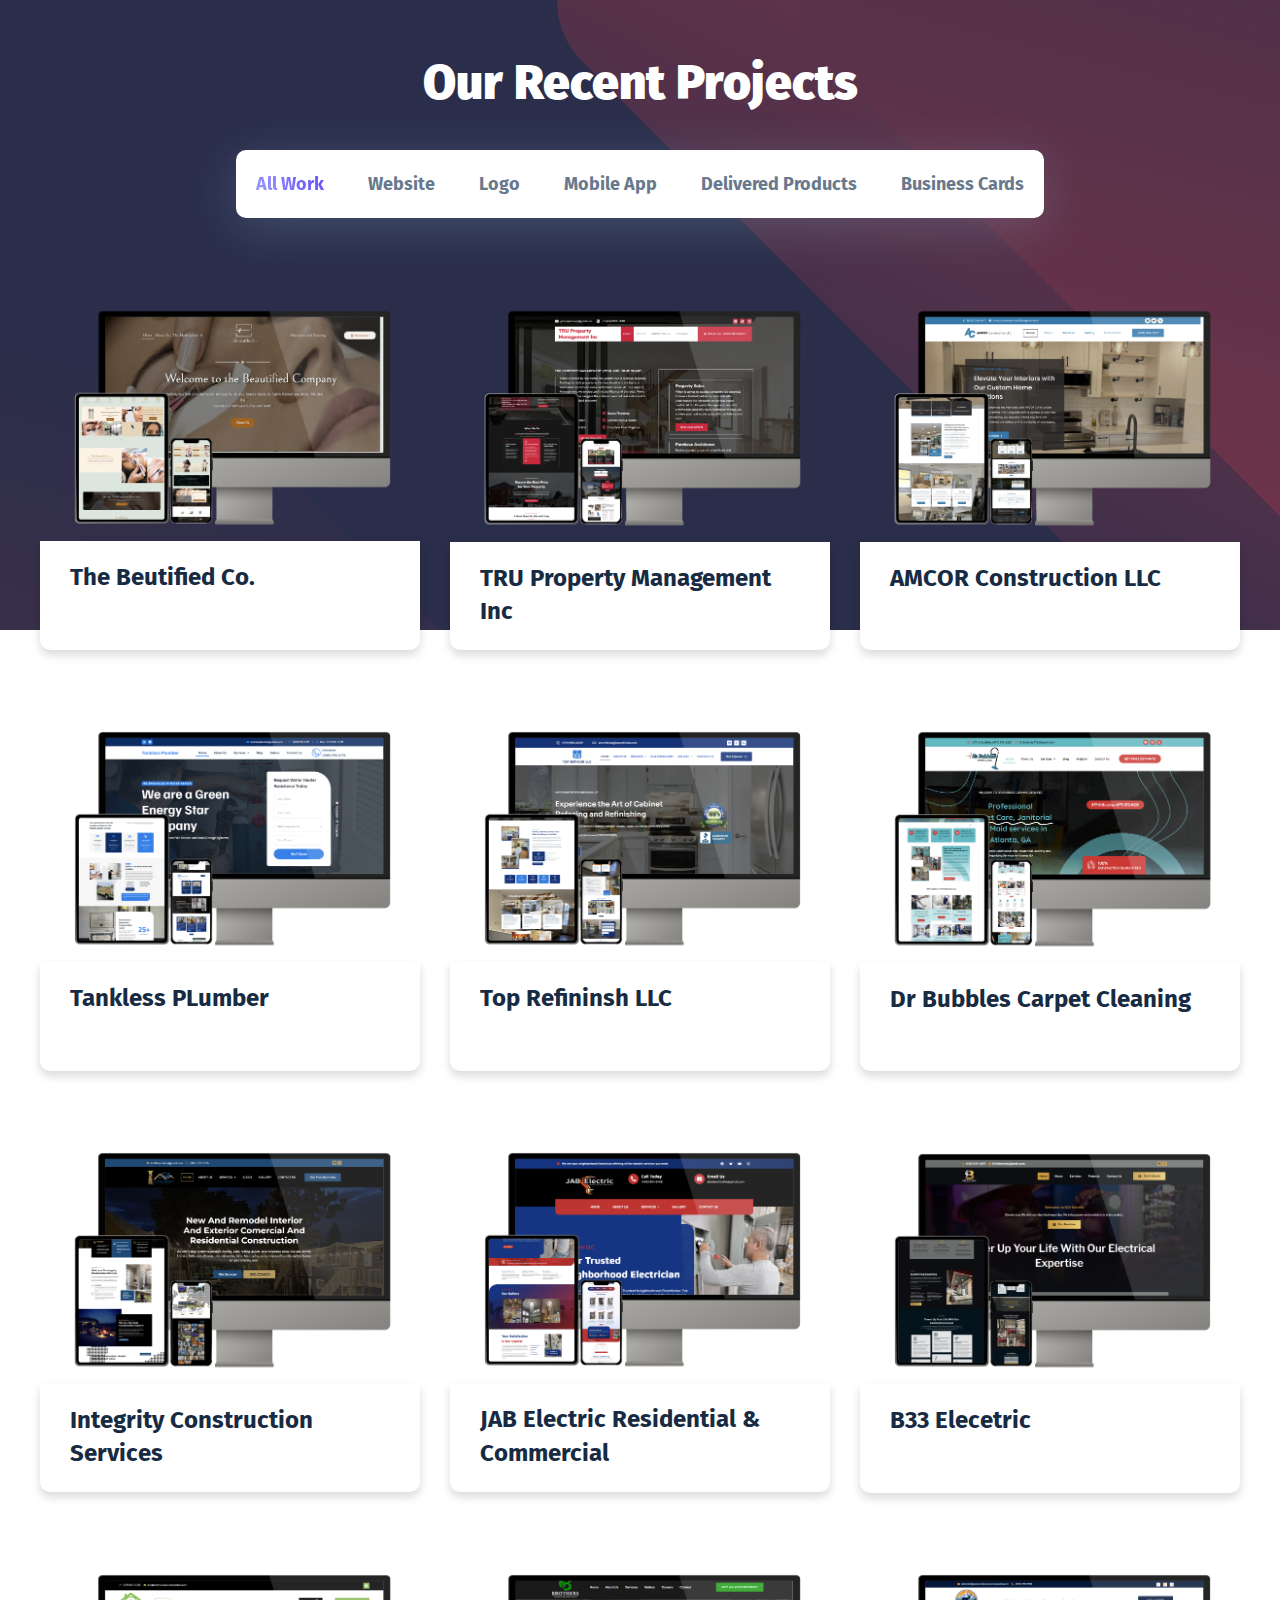
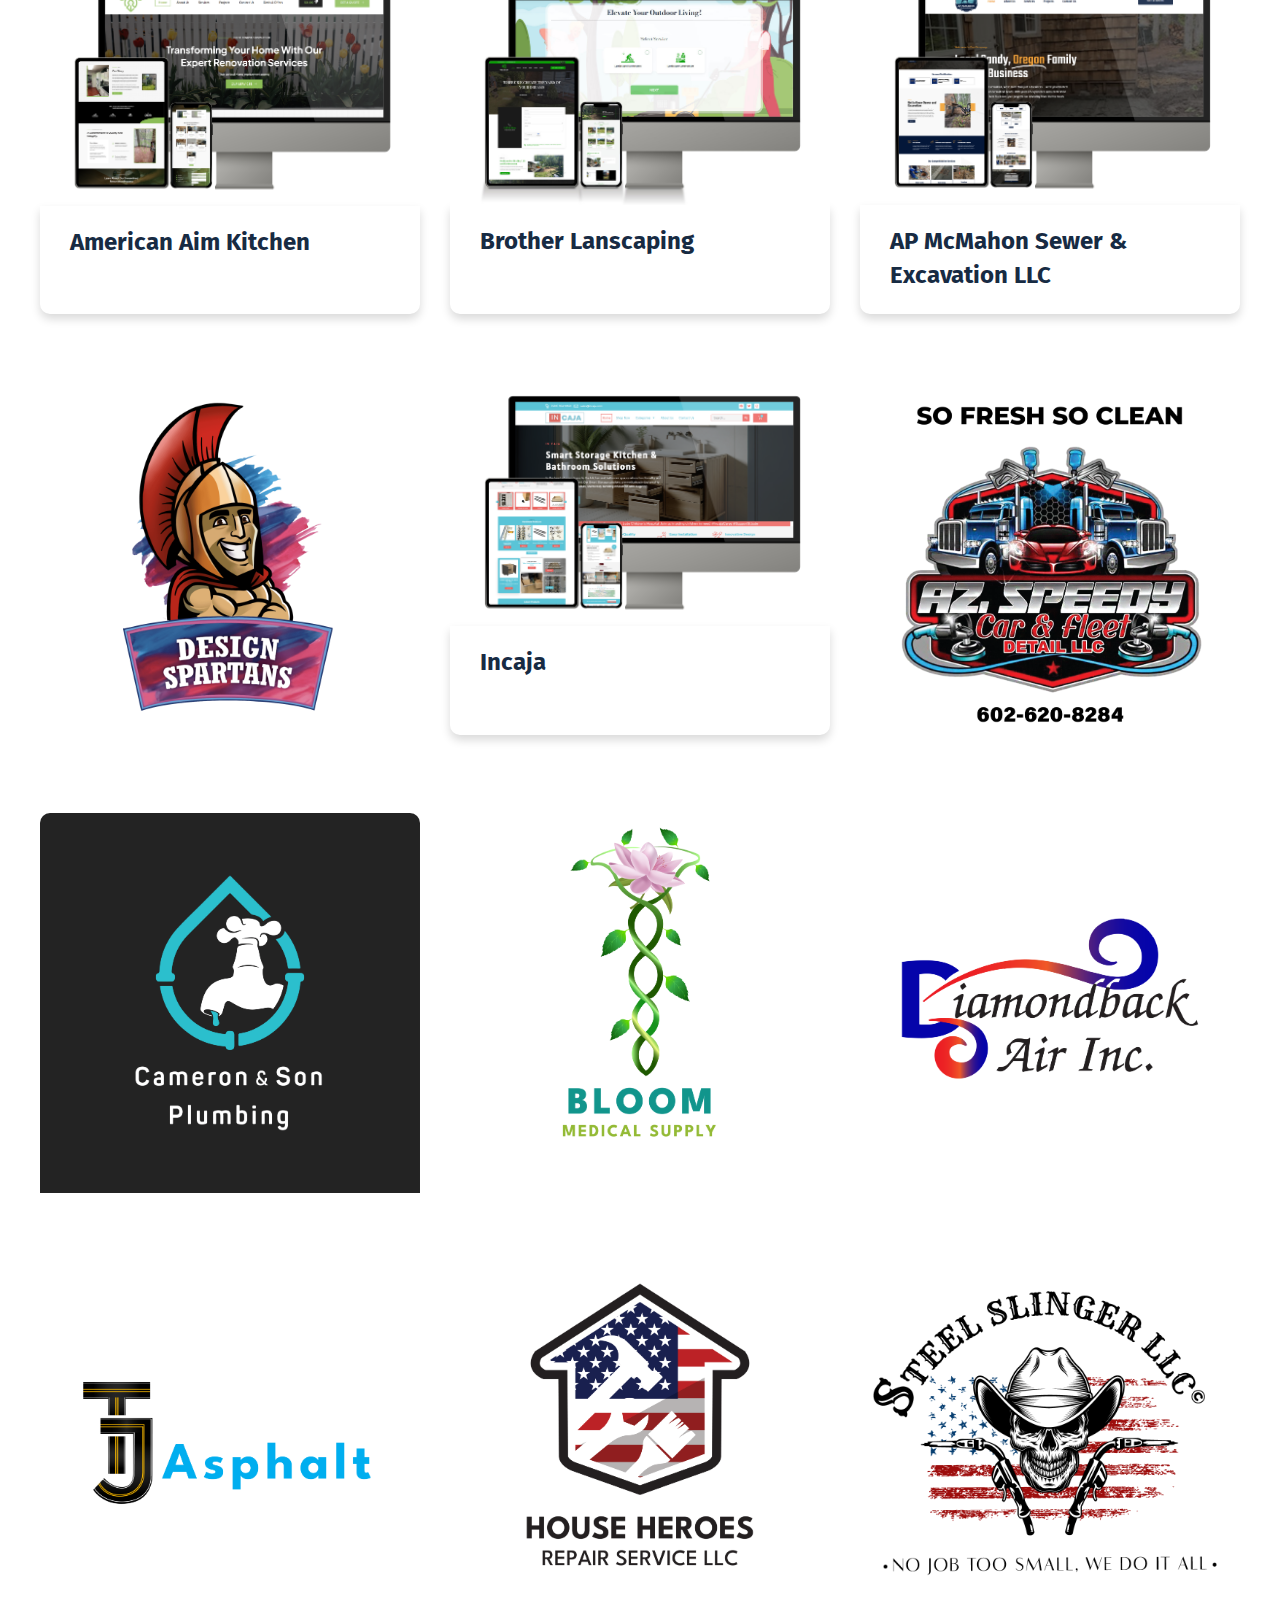
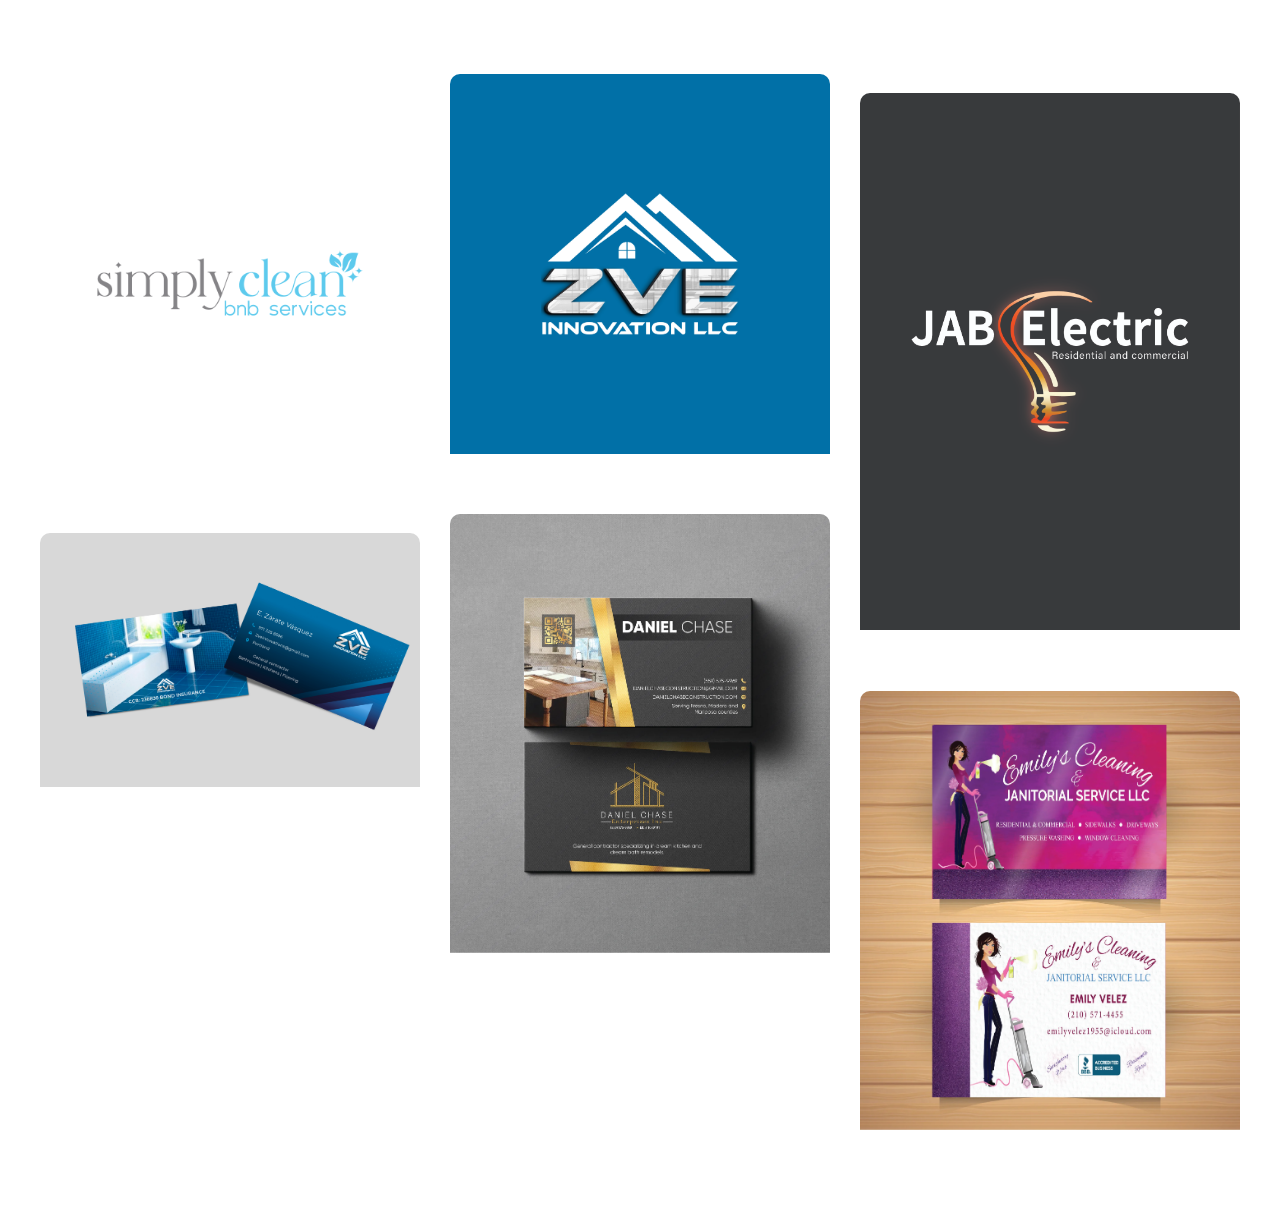
==== public/index.html @ 633547c1 "2nd commit" ====
<!DOCTYPE html>
<!--[if lt IE 7]>      <html class="no-js lt-ie9 lt-ie8 lt-ie7"> <![endif]-->
<!--[if IE 7]>         <html class="no-js lt-ie9 lt-ie8"> <![endif]-->
<!--[if IE 8]>         <html class="no-js lt-ie9"> <![endif]-->
<!--[if gt IE 8]><!-->
<html class="no-js" lang="zxx">
<!--<![endif]-->

<head>

    <!-- Basic metas
    ======================================== -->
    <meta charset="utf-8">
    <meta name="author" content="Axilweb">
    <meta name="description" content="">
    <meta name="keywords" content="">

    <!-- Mobile specific metas
    ======================================== -->
    <meta http-equiv="X-UA-Compatible" content="IE=edge">
    <meta name="viewport" content="width=device-width, initial-scale=1, shrink-to-fit=no">

    <!-- Page Title
    ======================================== -->
    <title>Us Logo &amp; Web</title>

    <!-- links for favicon
    ======================================== -->
    <!-- <link rel="apple-touch-icon" sizes="57x57" href="favicon/apple-icon-57x57.png">
    <link rel="apple-touch-icon" sizes="60x60" href="favicon/apple-icon-60x60.png">
    <link rel="apple-touch-icon" sizes="72x72" href="favicon/apple-icon-72x72.png">
    <link rel="apple-touch-icon" sizes="76x76" href="favicon/apple-icon-76x76.png">
    <link rel="apple-touch-icon" sizes="114x114" href="favicon/apple-icon-114x114.png">
    <link rel="apple-touch-icon" sizes="120x120" href="favicon/apple-icon-120x120.png">
    <link rel="apple-touch-icon" sizes="144x144" href="favicon/apple-icon-144x144.png">
    <link rel="apple-touch-icon" sizes="152x152" href="favicon/apple-icon-152x152.png">
    <link rel="apple-touch-icon" sizes="180x180" href="favicon/apple-icon-180x180.png">
    <link rel="icon" type="image/png" sizes="192x192" href="favicon/android-icon-192x192.png">
    <link rel="icon" type="image/png" sizes="32x32" href="favicon/favicon-32x32.png">
    <link rel="icon" type="image/png" sizes="96x96" href="favicon/favicon-96x96.png">
    <link rel="icon" type="image/png" sizes="16x16" href="favicon/favicon-16x16.png">
    <link rel="manifest" href="favicon/manifest.json"> -->
    <link rel="shortcut icon" href="./images/BusinessCards/a woman can-01.webp" type="image/x-icon">
    <meta name="msapplication-TileColor" content="#ffffff">
    <meta name="msapplication-TileImage" content="">
    <meta name="theme-color" content="#ffffff">
    <link rel="shortcut icon" href="./images/brandlogo.png" type="image/x-icon">


    <!-- Icon fonts
    ======================================== -->
    <link rel="stylesheet" type="text/css" href="css/miniline.css">

    <!-- css links
    ======================================== -->
    <!-- Bootstrap link -->
    <link rel="stylesheet" type="text/css" href="css/vendor/bootstrap.min.css">

    <!-- Slick slider -->
    <link rel="stylesheet" type="text/css" href="css/vendor/slick.css">
    <link rel="stylesheet" type="text/css" href="css/vendor/slick-theme.css">

    <!-- Magnific popup -->
    <link rel="stylesheet" type="text/css" href="css/vendor/magnific-popup.css">

    <!-- Custom styles -->
    <link rel="stylesheet" type="text/css" href="css/main.css">

    <!-- Responsive styling -->
    <link rel="stylesheet" type="text/css" href="css/responsive.css">

</head>

<body class="body-bg-style-2 inner-page">
    <div class="page-wrapper">
        <!-- <svg class="bg-shape inner-page-shape-banner-right reveal-from-right" xmlns="http://www.w3.org/2000/svg" xmlns:xlink="http://www.w3.org/1999/xlink" width="779px" height="759px">
            <defs>
                <linearGradient id="PSgrad_01" x1="70.711%" x2="0%" y1="70.711%" y2="0%">
                    <stop offset="0%" stop-color="rgb(237,247,255)" stop-opacity="1" />
                    <stop offset="100%" stop-color="rgb(237,247,255)" stop-opacity="0" />
                </linearGradient>
            </defs>
            <path fill-rule="evenodd" fill="url(#PSgrad_01)" d="M111.652,578.171 L218.141,672.919 C355.910,795.500 568.207,784.561 692.320,648.484 C816.434,512.409 805.362,302.726 667.592,180.144 L561.104,85.396 C423.334,-37.184 211.037,-26.245 86.924,109.832 C-37.189,245.908 -26.118,455.590 111.652,578.171 Z" />
        </svg>

 <svg class="bg-shape inner-page-shape-banner-left reveal-from-left" xmlns="http://www.w3.org/2000/svg" xmlns:xlink="http://www.w3.org/1999/xlink" width="779px" height="759px">
            <defs>
                <linearGradient id="PSgrad_02" x1="70.711%" x2="0%" y1="70.711%" y2="0%">
                    <stop offset="0%" stop-color="rgb(237,247,255)" stop-opacity="1" />
                    <stop offset="100%" stop-color="rgb(237,247,255)" stop-opacity="0" />
                </linearGradient>
            </defs>
            <path fill-rule="evenodd" fill="url(#PSgrad_02)" d="M111.652,578.171 L218.141,672.919 C355.910,795.500 568.207,784.561 692.320,648.484 C816.434,512.409 805.362,302.726 667.592,180.144 L561.104,85.396 C423.334,-37.184 211.037,-26.245 86.924,109.832 C-37.189,245.908 -26.118,455.590 111.652,578.171 Z" />
        </svg>  -->

     

        <!-- Header starts
    ======================================= -->
        <!-- <div class="inner-page-banner">
            <div class="container text-center">
                <h1>Portfolio</h1>
                <p>We use strategic approaches to provide our clients with high-end.
                    <br>services that ensure superior customer satisfaction.</p>
            </div> 
            End of .container 
        </div>
        End of .banner -->

        

        <!-- Full portfolio starts 
    ======================================= -->
        <section class="portfolio section-padding">
            <!-- <svg class="bg-shape shape-project reveal-from-left" xmlns="http://www.w3.org/2000/svg" xmlns:xlink="http://www.w3.org/1999/xlink" width="779px" height="759px">
                <defs>
                    <linearGradient id="PSgrad_04" x1="70.711%" x2="0%" y1="70.711%" y2="0%">
                        <stop offset="0%" stop-color="rgb(237,247,255)" stop-opacity="1" />
                        <stop offset="100%" stop-color="rgb(237,247,255)" stop-opacity="0" />
                    </linearGradient>

                </defs>
                <path fill-rule="evenodd" fill="url(#PSgrad_04)" d="M111.652,578.171 L218.141,672.919 C355.910,795.500 568.207,784.561 692.320,648.484 C816.434,512.409 805.362,302.726 667.592,180.144 L561.104,85.396 C423.334,-37.184 211.037,-26.245 86.924,109.832 C-37.189,245.908 -26.118,455.590 111.652,578.171 Z" />
            </svg> -->
            <div class="container">
                <h2 class="text-center text-white">Our Recent Projects</h2>

                <div class="project-showcase text-center">
                    <div class="filter-button-group">
                        <a href="javascript:void(0)" class="filter-button is-checked" data-filter="*">All Work</a>
                        <a href="javascript:void(0)" class="filter-button" data-filter=".a1">Website</a>
                        <a href="javascript:void(0)" class="filter-button" data-filter=".a2">Logo</a>
                        <a href="javascript:void(0)" class="filter-button" data-filter=".a3">Mobile App</a>
                        <a href="javascript:void(0)" class="filter-button" data-filter=".a4">Delivered Products</a>
                        <a href="javascript:void(0)" class="filter-button" data-filter=".a5">Business Cards</a>
                    </div>
                    <!-- filter-button-group ends -->

                    <div class="grid row equalHeightWrapper">

                        <!-- Items for portfolio currently using 12 items.
                        More Items can be added. -->
                        <div class="a1 grid-item col-md-6 col-lg-4 ">
                            <a href="#" class="featured-content-block content-block  " data-bs-toggle="modal" data-bs-target="#featured-project-modalfirst">
                                <div class="img-container ">
                                    <img src="images/featured-projects/featured/beautifiedcompanymockup3.png" alt="Project image" class="img-fluid">
                                </div>
                                <!-- End of .img-container -->
                                <h5 class="equalHeight shadow">
                                    The Beutified Co.
                                </h5>
                            </a>
                            <!-- End of .featured-content-block -->
                        </div>
                        <div class="a1  grid-item col-md-6 col-lg-4">
                            <a href="#" class="featured-content-block content-block " data-bs-toggle="modal" data-bs-target="#featured-project-modal1">
                                <div class="img-container">
                                    <img src="images/featured-projects/featured/trupropertymanagementmockup.png" alt="Project image" class="img-fluid">
                                </div>
                                <!-- End of .img-container -->
                                <h5 class="equalHeight shadow">
                                     TRU Property Management Inc
                                </h5>
                            </a>
                            <!-- End of .featured-content-block -->
                        </div>
                        <div class="a1 grid-item col-md-6 col-lg-4">
                            <a href="#" class="featured-content-block content-block " data-bs-toggle="modal" data-bs-target="#featured-project-modal2">
                                <div class="img-container">
                                    <img src="images/featured-projects/featured/amcormockup.png" alt="Project image" class="img-fluid">
                                </div>
                                <!-- End of .img-container -->
                                <h5 class="equalHeight shadow">
                                     AMCOR Construction LLC
                                </h5>
                            </a>
                            <!-- End of .featured-content-block -->
                        </div>
                        <!-- End of .grid-item -->
                        <div class="a1 grid-item col-md-6 col-lg-4">
                            <a href="#" class="featured-content-block content-block" data-bs-toggle="modal" data-bs-target="#featured-project-modal3">
                                <div class="img-container">
                                    <img src="images/featured-projects/featured/tanklessplumbermockup.png" alt="Project image" class="img-fluid">
                                </div>
                                <!-- End of .img-container -->
                                <h5 class="equalHeight shadow">
                                    <!-- <span class="content-block__sub-title">Web Design</span>  -->
                                    Tankless PLumber
                                </h5>
                            </a>
                            <!-- End of .featured-content-block -->
                        </div>
                        <div class="a1 grid-item col-md-6 col-lg-4">
                            <a href="#" class="featured-content-block content-block" data-bs-toggle="modal" data-bs-target="#featured-project-modal4">
                                <div class="img-container">
                                    <img src="images/featured-projects/featured/toprefinishllcmockup.png" alt="Project image" class="img-fluid">
                                </div>
                                <!-- End of .img-container -->
                                <h5 class="equalHeight shadow">
                                    <!-- <span class="content-block__sub-title">Web Design</span>  -->
                                    Top Refininsh LLC
                                </h5>
                            </a>
                            <!-- End of .featured-content-block -->
                        </div>
                        <div class="a1 grid-item col-md-6 col-lg-4">
                            <a href="#" class="featured-content-block content-block" data-bs-toggle="modal" data-bs-target="#featured-project-modal5">
                                <div class="img-container">
                                    <img src="images/featured-projects/featured/drbubblescarpetcleaningmockup.png" alt="Project image" class="img-fluid">
                                </div>
                                <!-- End of .img-container -->
                                <h5 class="equalHeight shadow">
                                    <!-- <span class="content-block__sub-title">Web Design</span>  -->
                                    Dr Bubbles Carpet Cleaning
                                </h5>
                            </a>
                            <!-- End of .featured-content-block -->
                        </div>
                        <div class="a1 grid-item col-md-6 col-lg-4">
                            <a href="#" class="featured-content-block content-block" data-bs-toggle="modal" data-bs-target="#featured-project-modal6">
                                <div class="img-container">
                                    <img src="images/featured-projects/featured/integritymockup.png" alt="Project image" class="img-fluid">
                                </div>
                                <!-- End of .img-container -->
                                <h5 class="equalHeight shadow">
                                    <!-- <span class="content-block__sub-title">Web Design</span>  -->
                                    Integrity Construction Services
                                </h5>
                            </a>
                            <!-- End of .featured-content-block -->
                        </div>
                        <div class="a1 grid-item col-md-6 col-lg-4">
                            <a href="#" class="featured-content-block content-block" data-bs-toggle="modal" data-bs-target="#featured-project-modal7">
                                <div class="img-container">
                                    <img src="images/featured-projects/featured/jabelectricmockup.png" alt="Project image" class="img-fluid">
                                </div>
                                <!-- End of .img-container -->
                                <h5 class="equalHeight shadow">
                                    <!-- <span class="content-block__sub-title">Web Design</span> -->
                                     JAB Electric Residential &amp; Commercial 
                                </h5>
                            </a>
                            <!-- End of .featured-content-block -->
                        </div>
                        <div class="a1 grid-item col-md-6 col-lg-4">
                            <a href="#" class="featured-content-block content-block" data-bs-toggle="modal" data-bs-target="#featured-project-modal8">
                                <div class="img-container">
                                    <img src="images/featured-projects/featured/b33electricmockup.png" alt="Project image" class="img-fluid">
                                </div>
                                <!-- End of .img-container -->
                                <h5 class="equalHeight shadow">
                                    <!-- <span class="content-block__sub-title">Web Design</span> -->
                                     B33 Elecetric 
                                </h5>
                            </a>
                            <!-- End of .featured-content-block -->
                        </div>
                        <div class="a1 grid-item col-md-6 col-lg-4">
                            <a href="#" class="featured-content-block content-block" data-bs-toggle="modal" data-bs-target="#featured-project-modal9">
                                <div class="img-container">
                                    <img src="images/featured-projects/featured/americanaimkitchenmockup.png" alt="Project image" class="img-fluid">
                                </div>
                                <!-- End of .img-container -->
                                <h5 class="equalHeight shadow">
                                    <!-- <span class="content-block__sub-title">Web Design</span>  -->
                                    American Aim Kitchen
                                </h5>
                            </a>
                            <!-- End of .featured-content-block -->
                        </div>
                        <div class="a1 grid-item col-md-6 col-lg-4">
                            <a href="#" class="featured-content-block content-block" data-bs-toggle="modal" data-bs-target="#featured-project-modal10">
                                <div class="img-container">
                                    <img src="images/featured-projects/featured/brotherlandscapingformmockup.jpg" alt="Project image" class="img-fluid">
                                </div>
                                <!-- End of .img-container -->
                                <h5 class="equalHeight shadow">
                                    <!-- <span class="content-block__sub-title">Web Design</span>  -->
                                    Brother Lanscaping 
                                </h5>
                            </a>
                            <!-- End of .featured-content-block -->
                        </div>
                        <div class="a1 grid-item col-md-6 col-lg-4">
                            <a href="#" class="featured-content-block content-block" data-bs-toggle="modal" data-bs-target="#featured-project-modal11">
                                <div class="img-container">
                                    <img src="images/featured-projects/featured/apmcmahonmockup.png" alt="Project image" class="img-fluid">
                                </div>
                                <!-- End of .img-container -->
                                <h5 class="equalHeight shadow">
                                    <!-- <span class="content-block__sub-title">Web Design</span>  -->
                                    AP McMahon Sewer &amp; Excavation LLC 
                                </h5>
                            </a>
                            <!-- End of .featured-content-block -->
                        </div>
                        <div class="a1 grid-item col-md-6 col-lg-4">
                            <a href="#" class="featured-content-block content-block" data-bs-toggle="modal" data-bs-target="#featured-project-modal12">
                                <div class="img-container">
                                    <img src="images/featured-projects/featured/incajamockup.png" alt="Project image" class="img-fluid">
                                </div>
                                <!-- End of .img-container -->
                                <h5 class="equalHeight shadow">
                                    <!-- <span class="content-block__sub-title">Web Design</span>  -->
                                    Incaja 
                                </h5>
                            </a>
                            <!-- End of .featured-content-block -->
                        </div>
                       
                       

                        

                        

                        <!-- End of .grid-item -->

                        <!-- Logos -->
                        <div class="a2  grid-item col-md-6 col-lg-4">
                            <a href="#" class="featured-content-block content-block " data-bs-toggle="modal" data-bs-target="#">
                                <div class="img-container">
                                    <img src="images/logo/Design Spartans Logo.png" alt="Project image" class="img-fluid">
                                </div>
                               
                            </a>
                            <!-- End of .featured-content-block -->
                        </div>
                        <div class="a2  grid-item col-md-6 col-lg-4">
                            <a href="#" class="featured-content-block content-block " data-bs-toggle="modal" data-bs-target="#">
                                <div class="img-container">
                                    <img src="images/logo/AZ speedy logo-01.png" alt="Project image" class="img-fluid">
                                </div>
                               
                            </a>
                            <!-- End of .featured-content-block -->
                        </div>
                        <div class="a2  grid-item col-md-6 col-lg-4">
                            <a href="#" class="featured-content-block content-block " data-bs-toggle="modal" data-bs-target="#">
                                <div class="img-container">
                                    <img src="images/logo/bloom medical logo-01.png" alt="Project image" class="img-fluid">
                                </div>
                               
                            </a>
                            <!-- End of .featured-content-block -->
                        </div>
                        <div class="a2  grid-item col-md-6 col-lg-4">
                            <a href="#" class="featured-content-block content-block " data-bs-toggle="modal" data-bs-target="#">
                                <div class="img-container">
                                    <img src="images/logo/cameron & sons logo-01.jpg" alt="Project image" class="img-fluid">
                                </div>
                               
                            </a>
                            <!-- End of .featured-content-block -->
                        </div>
                        <div class="a2  grid-item col-md-6 col-lg-4">
                            <a href="#" class="featured-content-block content-block " data-bs-toggle="modal" data-bs-target="#">
                                <div class="img-container">
                                    <img src="images/logo/diamond back logo-01.png" alt="Project image" class="img-fluid">
                                </div>
                               
                            </a>
                            <!-- End of .featured-content-block -->
                        </div>
                        <div class="a2  grid-item col-md-6 col-lg-4">
                            <a href="#" class="featured-content-block content-block " data-bs-toggle="modal" data-bs-target="#">
                                <div class="img-container">
                                    <img src="images/logo/house heroes logo-01.png" alt="Project image" class="img-fluid">
                                </div>
                               
                            </a>
                            <!-- End of .featured-content-block -->
                        </div>
                        <div class="a2  grid-item col-md-6 col-lg-4">
                            <a href="#" class="featured-content-block content-block " data-bs-toggle="modal" data-bs-target="#">
                                <div class="img-container">
                                    <img src="images/logo/TJ asphalt logo-01.png" alt="Project image" class="img-fluid">
                                </div>
                               
                            </a>
                            <!-- End of .featured-content-block -->
                        </div>
                        <div class="a2  grid-item col-md-6 col-lg-4">
                            <a href="#" class="featured-content-block content-block " data-bs-toggle="modal" data-bs-target="#">
                                <div class="img-container">
                                    <img src="images/logo/steel slinger llc logo.png" alt="Project image" class="img-fluid">
                                </div>
                               
                            </a>
                            <!-- End of .featured-content-block -->
                        </div>
                        <div class="a2  grid-item col-md-6 col-lg-4">
                            <a href="#" class="featured-content-block content-block " data-bs-toggle="modal" data-bs-target="#">
                                <div class="img-container">
                                    <img src="images/logo/INNOVATION LLC-01.jpg" alt="Project image" class="img-fluid">
                                </div>
                               
                            </a>
                            <!-- End of .featured-content-block -->
                        </div>
                        <div class="a2  grid-item col-md-6 col-lg-4">
                            <a href="#" class="featured-content-block content-block " data-bs-toggle="modal" data-bs-target="#">
                                <div class="img-container">
                                    <img src="images/logo/simply clean png.png" alt="Project image" class="img-fluid">
                                </div>
                               
                            </a>
                            <!-- End of .featured-content-block -->
                        </div>
                        <div class="a2  grid-item col-md-6 col-lg-4">
                            <a href="#" class="featured-content-block content-block " data-bs-toggle="modal" data-bs-target="#">
                                <div class="img-container">
                                    <img src="images/logo/jabelec logo-01-01-01.jpg" alt="Project image" class="img-fluid">
                                </div>
                               
                            </a>
                            <!-- End of .featured-content-block -->
                        </div>

                        <!-- End of Logos -->


                        <!-- Business Cards -->
                        <div class="a5 grid-item col-md-6 col-lg-4">
                            <a href="#" class="featured-content-block content-block" data-bs-toggle="modal" >
                                <div class="img-container">
                                    <img src="images/BusinessCards/daniel chase-01.webp" alt="Project image" class="img-fluid">
                                </div>
                                <!-- End of .img-container -->
                                
                            </a>
                            <!-- End of .featured-content-block -->
                        </div>

                        <!-- End of .grid-item -->
                        <div class="a5 grid-item col-md-6 col-lg-4">
                            <a href="#" class="featured-content-block content-block" data-bs-toggle="modal" >
                                <div class="img-container">
                                    <img src="images/BusinessCards/zve-business card mockup_10.jpg" alt="Project image" class="img-fluid">
                                </div>
                                <!-- End of .img-container -->
                               
                            </a>
                            <!-- End of .featured-content-block -->
                        </div>
                        <!-- End of .grid-item -->
                        <div class="a5 grid-item col-md-6 col-lg-4">
                            <a href="#" class="featured-content-block content-block" data-bs-toggle="modal" >
                                <div class="img-container">
                                    <img src="images/BusinessCards/emilys-01.webp" alt="Project image" class="img-fluid">
                                </div>
                                <!-- End of .img-container -->
                               
                            </a>
                            <!-- End of .featured-content-block -->
                        </div>
                        <!-- End of .grid-item -->
                        
                       
                       
                       
                    </div>
                    <!-- End of .grid -->
                    <!-- <a href="#" class="custom-btn btn-big grad-style-ef btn-full">DISCOVER MORE WORK</a> -->
                </div>
                <!-- End of .template-showcase -->
            </div>
            <!-- End of .container -->
        </section>
        <!-- End of .featured-projects -->

        
      
        
        <!-- End of footer -->
    </div>
    <!-- End of .page-wrapper -->

    <!-- Featured-designs modal -->
    <div class="modal fade featured-project-modal" id="featured-project-modal1" tabindex="-1" role="dialog" aria-labelledby="featured-project-modal" aria-hidden="true">
        <div class="modal-dialog modal-dialog-centered" role="document">
            <div class="modal-content">
                <svg class="modal-bg" xmlns="http://www.w3.org/2000/svg" xmlns:xlink="http://www.w3.org/1999/xlink" width="379px" height="369px">
                    <defs>
                        <linearGradient id="PSgrad_012" x1="70.711%" x2="0%" y1="70.711%" y2="0%">
                            <stop offset="0%" stop-color="rgb(237,247,255)" stop-opacity="1" />
                            <stop offset="100%" stop-color="rgb(237,247,255)" stop-opacity="0" />
                        </linearGradient>

                    </defs>
                    <path fill-rule="evenodd" fill="url(#PSgrad_012)" d="M54.086,281.380 L105.962,327.505 C173.075,387.178 276.496,381.853 336.956,315.610 C397.418,249.367 392.025,147.292 324.911,87.619 L273.035,41.495 C205.921,-18.178 102.501,-12.853 42.040,53.390 C-18.422,119.633 -13.028,221.708 54.086,281.380 Z" />
                </svg>
                <!-- End of .modal-bg -->

                <svg class="featured-project-modal-bg" xmlns="http://www.w3.org/2000/svg" xmlns:xlink="http://www.w3.org/1999/xlink" width="379px" height="369px">
                    <defs>
                        <linearGradient id="PSgrad_013" x1="70.711%" x2="0%" y1="70.711%" y2="0%">
                            <stop offset="0%" stop-color="rgb(237,247,255)" stop-opacity="1" />
                            <stop offset="100%" stop-color="rgb(237,247,255)" stop-opacity="0" />
                        </linearGradient>

                    </defs>
                    <path fill-rule="evenodd" fill="url(#PSgrad_013)" d="M54.086,281.380 L105.962,327.505 C173.075,387.178 276.496,381.853 336.956,315.610 C397.418,249.367 392.025,147.292 324.911,87.619 L273.035,41.495 C205.921,-18.178 102.501,-12.853 42.040,53.390 C-18.422,119.633 -13.028,221.708 54.086,281.380 Z" />
                </svg>
                <!-- End of .modal-bg -->

                <button type="button" class="close" data-bs-dismiss="modal" aria-label="Close">
                    <i ><img src="./images/featured-projects/featured/close.png" style="height: 1em; width: 1em;" alt=""></i>
                </button>
                <!-- End of .close -->

                <div class="modal-body">
                    <div class="row align-items-center">
                        <div class="col-lg-6">
                            <div id="featured-project-carousel" class="carousel slide featured-project-carousel" data-bs-ride="carousel">
                                <ol class="carousel-indicators">
                                    <li data-bs-target="#featured-project-carousel" data-bs-slide-to="0" class="active"></li>
                                    <li data-bs-target="#featured-project-carousel" data-bs-slide-to="1"></li>
                                    <li data-bs-target="#featured-project-carousel" data-bs-slide-to="2"></li>
                                </ol>
                                <div class="carousel-inner">
                                    <div class="carousel-item active">
                                        <img class="d-block w-100 img-fluid" src="images/featured-projects/featured/trupropertymanagement.JPG" alt="First slide">
                                    </div>
                                    <div class="carousel-item">
                                        <img class="d-block w-100 img-fluid" src="images/featured-projects/featured/trupropertymanagement.JPG" alt="Second slide">
                                    </div>
                                    <div class="carousel-item">
                                        <img class="d-block w-100 img-fluid" src="images/featured-projects/featured/trupropertymanagement.JPG" alt="Third slide">
                                    </div>
                                </div>
                                <a class="carousel-control-prev" href="#featured-project-carousel" role="button" data-bs-slide="prev">
                                    <span class="carousel-control-prev-icon" aria-hidden="true"></span>
                                    <span class="sr-only">Previous</span>
                                </a>
                                <a class="carousel-control-next" href="#featured-project-carousel" role="button" data-bs-slide="next">
                                    <span class="carousel-control-next-icon" aria-hidden="true"></span>
                                    <span class="sr-only">Next</span>
                                </a>
                            </div>
                            <!-- End of .featured-project-carousel -->
                        </div>
                        <!-- End of .col-lg-6 -->

                        <div class="col-lg-6">
                            <div class="text-content">
                                <h3>
                                    <span>Featured - Design</span> Second Language Website</h3>
                                <p>Donec mattis, augue condimentum varius vestibulum, magna lorem placerat ipsum, faucibus porta libero ipsum ut lorem. Morbi sed purus interdum.</p>
                                <p>Ut porttitor odio eget mauris rutrum, a vehicula turpis llamcorper. Quisque iaculis leo non eleifend pretium. Nunc ullamcorper scelerisque purus semper. </p>
                                <a href="http://trupropertymanagementga.com/" target="_blank" class="custom-btn btn-big grad-style-ef">LAUNCH WEBSITE</a>
                            </div>
                            <!-- End of .text-content -->
                        </div>
                    </div>
                    <!-- End of .row -->
                </div>
                <!-- End of .modal-body -->
            </div>
            <!-- End of .modal-content -->
        </div>
        <!-- End of .modal-dialog -->
    </div>
    <!-- End of .modal -->
    <!-- Featured-designs modal -->


    <!-- The Beutiful Co. -->
    <div class="modal fade featured-project-modal" id="featured-project-modalfirst" tabindex="-1" role="dialog" aria-labelledby="featured-project-modal" aria-hidden="true">
        <div class="modal-dialog modal-dialog-centered" role="document">
            <div class="modal-content">
                <svg class="modal-bg" xmlns="http://www.w3.org/2000/svg" xmlns:xlink="http://www.w3.org/1999/xlink" width="379px" height="369px">
                    <defs>
                        <linearGradient id="PSgrad_012" x1="70.711%" x2="0%" y1="70.711%" y2="0%">
                            <stop offset="0%" stop-color="rgb(237,247,255)" stop-opacity="1" />
                            <stop offset="100%" stop-color="rgb(237,247,255)" stop-opacity="0" />
                        </linearGradient>

                    </defs>
                    <path fill-rule="evenodd" fill="url(#PSgrad_012)" d="M54.086,281.380 L105.962,327.505 C173.075,387.178 276.496,381.853 336.956,315.610 C397.418,249.367 392.025,147.292 324.911,87.619 L273.035,41.495 C205.921,-18.178 102.501,-12.853 42.040,53.390 C-18.422,119.633 -13.028,221.708 54.086,281.380 Z" />
                </svg>
                <!-- End of .modal-bg -->

                <svg class="featured-project-modal-bg" xmlns="http://www.w3.org/2000/svg" xmlns:xlink="http://www.w3.org/1999/xlink" width="379px" height="369px">
                    <defs>
                        <linearGradient id="PSgrad_013" x1="70.711%" x2="0%" y1="70.711%" y2="0%">
                            <stop offset="0%" stop-color="rgb(237,247,255)" stop-opacity="1" />
                            <stop offset="100%" stop-color="rgb(237,247,255)" stop-opacity="0" />
                        </linearGradient>

                    </defs>
                    <path fill-rule="evenodd" fill="url(#PSgrad_013)" d="M54.086,281.380 L105.962,327.505 C173.075,387.178 276.496,381.853 336.956,315.610 C397.418,249.367 392.025,147.292 324.911,87.619 L273.035,41.495 C205.921,-18.178 102.501,-12.853 42.040,53.390 C-18.422,119.633 -13.028,221.708 54.086,281.380 Z" />
                </svg>
                <!-- End of .modal-bg -->

                <button type="button" class="close" data-bs-dismiss="modal" aria-label="Close">
                    <i ><img src="./images/featured-projects/featured/close.png" style="height: 1em; width: 1em;" alt=""></i>
                </button>
                <!-- End of .close -->

                <div class="modal-body">
                    <div class="row align-items-center">
                        <div class="col-lg-6">
                            <div id="featured-project-carousel" class="carousel slide featured-project-carousel" data-bs-ride="carousel">
                                <ol class="carousel-indicators">
                                    <li data-bs-target="#featured-project-carousel" data-bs-slide-to="0" class="active"></li>
                                    <li data-bs-target="#featured-project-carousel" data-bs-slide-to="1"></li>
                                    <li data-bs-target="#featured-project-carousel" data-bs-slide-to="2"></li>
                                </ol>
                                <div class="carousel-inner">
                                    <div class="carousel-item active">
                                        <img class="d-block w-100 img-fluid" src="images/featured-projects/featured/beautifiedcompany.JPG" alt="First slide">
                                    </div>
                                    <div class="carousel-item">
                                        <img class="d-block w-100 img-fluid" src="images/featured-projects/featured/beautifiedcompany.JPG" alt="Second slide">
                                    </div>
                                    <div class="carousel-item">
                                        <img class="d-block w-100 img-fluid" src="images/featured-projects/featured/beautifiedcompany.JPG" alt="Third slide">
                                    </div>
                                </div>
                                <a class="carousel-control-prev" href="#featured-project-carousel" role="button" data-bs-slide="prev">
                                    <span class="carousel-control-prev-icon" aria-hidden="true"></span>
                                    <span class="sr-only">Previous</span>
                                </a>
                                <a class="carousel-control-next" href="#featured-project-carousel" role="button" data-bs-slide="next">
                                    <span class="carousel-control-next-icon" aria-hidden="true"></span>
                                    <span class="sr-only">Next</span>
                                </a>
                            </div>
                            <!-- End of .featured-project-carousel -->
                        </div>
                        <!-- End of .col-lg-6 -->

                        <div class="col-lg-6">
                            <div class="text-content">
                                <h3>
                                    <span>Featured - Design</span> The Beautified Co.</h3>
                                <p>Donec mattis, augue condimentum varius vestibulum, magna lorem placerat ipsum, faucibus porta libero ipsum ut lorem. Morbi sed purus interdum.</p>
                                <p>Ut porttitor odio eget mauris rutrum, a vehicula turpis llamcorper. Quisque iaculis leo non eleifend pretium. Nunc ullamcorper scelerisque purus semper. </p>
                                <a href="https://thebeautifiedcompanyga.com/" target="_blank" class="custom-btn btn-big grad-style-ef">LAUNCH WEBSITE</a>
                            </div>
                            <!-- End of .text-content -->
                        </div>
                    </div>
                    <!-- End of .row -->
                </div>
                <!-- End of .modal-body -->
            </div>
            <!-- End of .modal-content -->
        </div>
        <!-- End of .modal-dialog -->
    </div>
    <!-- Tru Property Management  -->
    
    <!-- End of .modal -->
    <!-- Featured-designs modal -->
    <div class="modal fade featured-project-modal" id="featured-project-modal2" tabindex="-1" role="dialog" aria-labelledby="featured-project-modal" aria-hidden="true">
        <div class="modal-dialog modal-dialog-centered" role="document">
            <div class="modal-content">
                <svg class="modal-bg" xmlns="http://www.w3.org/2000/svg" xmlns:xlink="http://www.w3.org/1999/xlink" width="379px" height="369px">
                    <defs>
                        <linearGradient id="PSgrad_012" x1="70.711%" x2="0%" y1="70.711%" y2="0%">
                            <stop offset="0%" stop-color="rgb(237,247,255)" stop-opacity="1" />
                            <stop offset="100%" stop-color="rgb(237,247,255)" stop-opacity="0" />
                        </linearGradient>

                    </defs>
                    <path fill-rule="evenodd" fill="url(#PSgrad_012)" d="M54.086,281.380 L105.962,327.505 C173.075,387.178 276.496,381.853 336.956,315.610 C397.418,249.367 392.025,147.292 324.911,87.619 L273.035,41.495 C205.921,-18.178 102.501,-12.853 42.040,53.390 C-18.422,119.633 -13.028,221.708 54.086,281.380 Z" />
                </svg>
                <!-- End of .modal-bg -->

                <svg class="featured-project-modal-bg" xmlns="http://www.w3.org/2000/svg" xmlns:xlink="http://www.w3.org/1999/xlink" width="379px" height="369px">
                    <defs>
                        <linearGradient id="PSgrad_013" x1="70.711%" x2="0%" y1="70.711%" y2="0%">
                            <stop offset="0%" stop-color="rgb(237,247,255)" stop-opacity="1" />
                            <stop offset="100%" stop-color="rgb(237,247,255)" stop-opacity="0" />
                        </linearGradient>

                    </defs>
                    <path fill-rule="evenodd" fill="url(#PSgrad_013)" d="M54.086,281.380 L105.962,327.505 C173.075,387.178 276.496,381.853 336.956,315.610 C397.418,249.367 392.025,147.292 324.911,87.619 L273.035,41.495 C205.921,-18.178 102.501,-12.853 42.040,53.390 C-18.422,119.633 -13.028,221.708 54.086,281.380 Z" />
                </svg>
                <!-- End of .modal-bg -->

                <button type="button" class="close" data-bs-dismiss="modal" aria-label="Close">
                    <i ><img src="./images/featured-projects/featured/close.png" style="height: 1em; width: 1em;" alt=""></i>
                </button>
                <!-- End of .close -->

                <div class="modal-body">
                    <div class="row align-items-center">
                        <div class="col-lg-6">
                            <div id="featured-project-carousel" class="carousel slide featured-project-carousel" data-bs-ride="carousel">
                                <ol class="carousel-indicators">
                                    <li data-bs-target="#featured-project-carousel" data-bs-slide-to="0" class="active"></li>
                                    <li data-bs-target="#featured-project-carousel" data-bs-slide-to="1"></li>
                                    <li data-bs-target="#featured-project-carousel" data-bs-slide-to="2"></li>
                                </ol>
                                <div class="carousel-inner">
                                    <div class="carousel-item active">
                                        <img class="d-block w-100 img-fluid" src="images/featured-projects/featured/amcor.JPG" alt="First slide">
                                    </div>
                                    <div class="carousel-item">
                                        <img class="d-block w-100 img-fluid" src="images/featured-projects/featured/amcor.JPG" alt="Second slide">
                                    </div>
                                    <div class="carousel-item">
                                        <img class="d-block w-100 img-fluid" src="images/featured-projects/featured/amcor.JPG" alt="Third slide">
                                    </div>
                                </div>
                                <a class="carousel-control-prev" href="#featured-project-carousel" role="button" data-bs-slide="prev">
                                    <span class="carousel-control-prev-icon" aria-hidden="true"></span>
                                    <span class="sr-only">Previous</span>
                                </a>
                                <a class="carousel-control-next" href="#featured-project-carousel" role="button" data-bs-slide="next">
                                    <span class="carousel-control-next-icon" aria-hidden="true"></span>
                                    <span class="sr-only">Next</span>
                                </a>
                            </div>
                            <!-- End of .featured-project-carousel -->
                        </div>
                        <!-- End of .col-lg-6 -->

                        <div class="col-lg-6">
                            <div class="text-content">
                                <h3>
                                    <span>Featured - Design</span> AMCOR Construction LLC</h3>
                                <p>Donec mattis, augue condimentum varius vestibulum, magna lorem placerat ipsum, faucibus porta libero ipsum ut lorem. Morbi sed purus interdum.</p>
                                <p>Ut porttitor odio eget mauris rutrum, a vehicula turpis llamcorper. Quisque iaculis leo non eleifend pretium. Nunc ullamcorper scelerisque purus semper. </p>
                                <a href="https://amcorconstructionllc.com/" target="_blank" class="custom-btn btn-big grad-style-ef">LAUNCH WEBSITE</a>
                            </div>
                            <!-- End of .text-content -->
                        </div>
                    </div>
                    <!-- End of .row -->
                </div>
                <!-- End of .modal-body -->
            </div>
            <!-- End of .modal-content -->
        </div>
        <!-- End of .modal-dialog -->
    </div>
    <!-- End of .modal -->
    <!-- Featured-designs modal -->
    <div class="modal fade featured-project-modal" id="featured-project-modal3" tabindex="-1" role="dialog" aria-labelledby="featured-project-modal" aria-hidden="true">
        <div class="modal-dialog modal-dialog-centered" role="document">
            <div class="modal-content">
                <svg class="modal-bg" xmlns="http://www.w3.org/2000/svg" xmlns:xlink="http://www.w3.org/1999/xlink" width="379px" height="369px">
                    <defs>
                        <linearGradient id="PSgrad_012" x1="70.711%" x2="0%" y1="70.711%" y2="0%">
                            <stop offset="0%" stop-color="rgb(237,247,255)" stop-opacity="1" />
                            <stop offset="100%" stop-color="rgb(237,247,255)" stop-opacity="0" />
                        </linearGradient>

                    </defs>
                    <path fill-rule="evenodd" fill="url(#PSgrad_012)" d="M54.086,281.380 L105.962,327.505 C173.075,387.178 276.496,381.853 336.956,315.610 C397.418,249.367 392.025,147.292 324.911,87.619 L273.035,41.495 C205.921,-18.178 102.501,-12.853 42.040,53.390 C-18.422,119.633 -13.028,221.708 54.086,281.380 Z" />
                </svg>
                <!-- End of .modal-bg -->

                <svg class="featured-project-modal-bg" xmlns="http://www.w3.org/2000/svg" xmlns:xlink="http://www.w3.org/1999/xlink" width="379px" height="369px">
                    <defs>
                        <linearGradient id="PSgrad_013" x1="70.711%" x2="0%" y1="70.711%" y2="0%">
                            <stop offset="0%" stop-color="rgb(237,247,255)" stop-opacity="1" />
                            <stop offset="100%" stop-color="rgb(237,247,255)" stop-opacity="0" />
                        </linearGradient>

                    </defs>
                    <path fill-rule="evenodd" fill="url(#PSgrad_013)" d="M54.086,281.380 L105.962,327.505 C173.075,387.178 276.496,381.853 336.956,315.610 C397.418,249.367 392.025,147.292 324.911,87.619 L273.035,41.495 C205.921,-18.178 102.501,-12.853 42.040,53.390 C-18.422,119.633 -13.028,221.708 54.086,281.380 Z" />
                </svg>
                <!-- End of .modal-bg -->

                <button type="button" class="close" data-bs-dismiss="modal" aria-label="Close">
                    <i ><img src="./images/featured-projects/featured/close.png" style="height: 1em; width: 1em;" alt=""></i>
                </button>
                <!-- End of .close -->

                <div class="modal-body">
                    <div class="row align-items-center">
                        <div class="col-lg-6">
                            <div id="featured-project-carousel" class="carousel slide featured-project-carousel" data-bs-ride="carousel">
                                <ol class="carousel-indicators">
                                    <li data-bs-target="#featured-project-carousel" data-bs-slide-to="0" class="active"></li>
                                    <li data-bs-target="#featured-project-carousel" data-bs-slide-to="1"></li>
                                    <li data-bs-target="#featured-project-carousel" data-bs-slide-to="2"></li>
                                </ol>
                                <div class="carousel-inner">
                                    <div class="carousel-item active">
                                        <img class="d-block w-100 img-fluid" src="images/featured-projects/featured/tanklessplumber.JPG" alt="First slide">
                                    </div>
                                    <div class="carousel-item">
                                        <img class="d-block w-100 img-fluid" src="images/featured-projects/featured/tanklessplumber.JPG" alt="Second slide">
                                    </div>
                                    <div class="carousel-item">
                                        <img class="d-block w-100 img-fluid" src="images/featured-projects/featured/tanklessplumber.JPG" alt="Third slide">
                                    </div>
                                </div>
                                <a class="carousel-control-prev" href="#featured-project-carousel" role="button" data-bs-slide="prev">
                                    <span class="carousel-control-prev-icon" aria-hidden="true"></span>
                                    <span class="sr-only">Previous</span>
                                </a>
                                <a class="carousel-control-next" href="#featured-project-carousel" role="button" data-bs-slide="next">
                                    <span class="carousel-control-next-icon" aria-hidden="true"></span>
                                    <span class="sr-only">Next</span>
                                </a>
                            </div>
                            <!-- End of .featured-project-carousel -->
                        </div>
                        <!-- End of .col-lg-6 -->

                        <div class="col-lg-6">
                            <div class="text-content">
                                <h3>
                                    <span>Featured - Design</span> Tankless Plumber </h3>
                                <p>Donec mattis, augue condimentum varius vestibulum, magna lorem placerat ipsum, faucibus porta libero ipsum ut lorem. Morbi sed purus interdum.</p>
                                <p>Ut porttitor odio eget mauris rutrum, a vehicula turpis llamcorper. Quisque iaculis leo non eleifend pretium. Nunc ullamcorper scelerisque purus semper. </p>
                                <a href="https://tanklessplumberllc.com/" target="_blank" class="custom-btn btn-big grad-style-ef">LAUNCH WEBSITE</a>
                            </div>
                            <!-- End of .text-content -->
                        </div>
                    </div>
                    <!-- End of .row -->
                </div>
                <!-- End of .modal-body -->
            </div>
            <!-- End of .modal-content -->
        </div>
        <!-- End of .modal-dialog -->
    </div>
    <!-- End of .modal -->
    <!-- Featured-designs modal -->

    <!-- Top Refininsh LLC -->
    <div class="modal fade featured-project-modal" id="featured-project-modal4" tabindex="-1" role="dialog" aria-labelledby="featured-project-modal" aria-hidden="true">
        <div class="modal-dialog modal-dialog-centered" role="document">
            <div class="modal-content">
                <svg class="modal-bg" xmlns="http://www.w3.org/2000/svg" xmlns:xlink="http://www.w3.org/1999/xlink" width="379px" height="369px">
                    <defs>
                        <linearGradient id="PSgrad_012" x1="70.711%" x2="0%" y1="70.711%" y2="0%">
                            <stop offset="0%" stop-color="rgb(237,247,255)" stop-opacity="1" />
                            <stop offset="100%" stop-color="rgb(237,247,255)" stop-opacity="0" />
                        </linearGradient>

                    </defs>
                    <path fill-rule="evenodd" fill="url(#PSgrad_012)" d="M54.086,281.380 L105.962,327.505 C173.075,387.178 276.496,381.853 336.956,315.610 C397.418,249.367 392.025,147.292 324.911,87.619 L273.035,41.495 C205.921,-18.178 102.501,-12.853 42.040,53.390 C-18.422,119.633 -13.028,221.708 54.086,281.380 Z" />
                </svg>
                <!-- End of .modal-bg -->

                <svg class="featured-project-modal-bg" xmlns="http://www.w3.org/2000/svg" xmlns:xlink="http://www.w3.org/1999/xlink" width="379px" height="369px">
                    <defs>
                        <linearGradient id="PSgrad_013" x1="70.711%" x2="0%" y1="70.711%" y2="0%">
                            <stop offset="0%" stop-color="rgb(237,247,255)" stop-opacity="1" />
                            <stop offset="100%" stop-color="rgb(237,247,255)" stop-opacity="0" />
                        </linearGradient>

                    </defs>
                    <path fill-rule="evenodd" fill="url(#PSgrad_013)" d="M54.086,281.380 L105.962,327.505 C173.075,387.178 276.496,381.853 336.956,315.610 C397.418,249.367 392.025,147.292 324.911,87.619 L273.035,41.495 C205.921,-18.178 102.501,-12.853 42.040,53.390 C-18.422,119.633 -13.028,221.708 54.086,281.380 Z" />
                </svg>
                <!-- End of .modal-bg -->

                <button type="button" class="close" data-bs-dismiss="modal" aria-label="Close">
                    <i ><img src="./images/featured-projects/featured/close.png" style="height: 1em; width: 1em;" alt=""></i>
                </button>
                <!-- End of .close -->

                <div class="modal-body">
                    <div class="row align-items-center">
                        <div class="col-lg-6">
                            <div id="featured-project-carousel" class="carousel slide featured-project-carousel" data-bs-ride="carousel">
                                <ol class="carousel-indicators">
                                    <li data-bs-target="#featured-project-carousel" data-bs-slide-to="0" class="active"></li>
                                    <li data-bs-target="#featured-project-carousel" data-bs-slide-to="1"></li>
                                    <li data-bs-target="#featured-project-carousel" data-bs-slide-to="2"></li>
                                </ol>
                                <div class="carousel-inner">
                                    <div class="carousel-item active">
                                        <img class="d-block w-100 img-fluid" src="images/featured-projects/featured/toprefinishllc.JPG" alt="First slide">
                                    </div>
                                    <div class="carousel-item">
                                        <img class="d-block w-100 img-fluid" src="images/featured-projects/featured/toprefinishllc.JPG" alt="Second slide">
                                    </div>
                                    <div class="carousel-item">
                                        <img class="d-block w-100 img-fluid" src="images/featured-projects/featured/toprefinishllc.JPG" alt="Third slide">
                                    </div>
                                </div>
                                <a class="carousel-control-prev" href="#featured-project-carousel" role="button" data-bs-slide="prev">
                                    <span class="carousel-control-prev-icon" aria-hidden="true"></span>
                                    <span class="sr-only">Previous</span>
                                </a>
                                <a class="carousel-control-next" href="#featured-project-carousel" role="button" data-bs-slide="next">
                                    <span class="carousel-control-next-icon" aria-hidden="true"></span>
                                    <span class="sr-only">Next</span>
                                </a>
                            </div>
                            <!-- End of .featured-project-carousel -->
                        </div>
                        <!-- End of .col-lg-6 -->

                        <div class="col-lg-6">
                            <div class="text-content">
                                <h3>
                                    <span>Featured - Design</span> Top Refininsh LLC</h3>
                                <p>Donec mattis, augue condimentum varius vestibulum, magna lorem placerat ipsum, faucibus porta libero ipsum ut lorem. Morbi sed purus interdum.</p>
                                <p>Ut porttitor odio eget mauris rutrum, a vehicula turpis llamcorper. Quisque iaculis leo non eleifend pretium. Nunc ullamcorper scelerisque purus semper. </p>
                                <a href="https://toprefinish.com/" target="_blank" class="custom-btn btn-big grad-style-ef">LAUNCH WEBSITE</a>
                            </div>
                            <!-- End of .text-content -->
                        </div>
                    </div>
                    <!-- End of .row -->
                </div>
                <!-- End of .modal-body -->
            </div>
            <!-- End of .modal-content -->
        </div>
        <!-- End of .modal-dialog -->
    </div>
    <!-- End of .modal -->
    <!-- Featured-designs modal -->

    <!-- Dr Bubbles  -->
    <div class="modal fade featured-project-modal" id="featured-project-modal5" tabindex="-1" role="dialog" aria-labelledby="featured-project-modal" aria-hidden="true">
        <div class="modal-dialog modal-dialog-centered" role="document">
            <div class="modal-content">
                <svg class="modal-bg" xmlns="http://www.w3.org/2000/svg" xmlns:xlink="http://www.w3.org/1999/xlink" width="379px" height="369px">
                    <defs>
                        <linearGradient id="PSgrad_012" x1="70.711%" x2="0%" y1="70.711%" y2="0%">
                            <stop offset="0%" stop-color="rgb(237,247,255)" stop-opacity="1" />
                            <stop offset="100%" stop-color="rgb(237,247,255)" stop-opacity="0" />
                        </linearGradient>

                    </defs>
                    <path fill-rule="evenodd" fill="url(#PSgrad_012)" d="M54.086,281.380 L105.962,327.505 C173.075,387.178 276.496,381.853 336.956,315.610 C397.418,249.367 392.025,147.292 324.911,87.619 L273.035,41.495 C205.921,-18.178 102.501,-12.853 42.040,53.390 C-18.422,119.633 -13.028,221.708 54.086,281.380 Z" />
                </svg>
                <!-- End of .modal-bg -->

                <svg class="featured-project-modal-bg" xmlns="http://www.w3.org/2000/svg" xmlns:xlink="http://www.w3.org/1999/xlink" width="379px" height="369px">
                    <defs>
                        <linearGradient id="PSgrad_013" x1="70.711%" x2="0%" y1="70.711%" y2="0%">
                            <stop offset="0%" stop-color="rgb(237,247,255)" stop-opacity="1" />
                            <stop offset="100%" stop-color="rgb(237,247,255)" stop-opacity="0" />
                        </linearGradient>

                    </defs>
                    <path fill-rule="evenodd" fill="url(#PSgrad_013)" d="M54.086,281.380 L105.962,327.505 C173.075,387.178 276.496,381.853 336.956,315.610 C397.418,249.367 392.025,147.292 324.911,87.619 L273.035,41.495 C205.921,-18.178 102.501,-12.853 42.040,53.390 C-18.422,119.633 -13.028,221.708 54.086,281.380 Z" />
                </svg>
                <!-- End of .modal-bg -->

                <button type="button" class="close" data-bs-dismiss="modal" aria-label="Close">
                    <i ><img src="./images/featured-projects/featured/close.png" style="height: 1em; width: 1em;" alt=""></i>
                </button>
                <!-- End of .close -->

                <div class="modal-body">
                    <div class="row align-items-center">
                        <div class="col-lg-6">
                            <div id="featured-project-carousel" class="carousel slide featured-project-carousel" data-bs-ride="carousel">
                                <ol class="carousel-indicators">
                                    <li data-bs-target="#featured-project-carousel" data-bs-slide-to="0" class="active"></li>
                                    <li data-bs-target="#featured-project-carousel" data-bs-slide-to="1"></li>
                                    <li data-bs-target="#featured-project-carousel" data-bs-slide-to="2"></li>
                                </ol>
                                <div class="carousel-inner">
                                    <div class="carousel-item active">
                                        <img class="d-block w-100 img-fluid" src="images/featured-projects/featured/drbubblescarpetcleaning.JPG" alt="First slide">
                                    </div>
                                    <div class="carousel-item">
                                        <img class="d-block w-100 img-fluid" src="images/featured-projects/featured/drbubblescarpetcleaning.JPG" alt="Second slide">
                                    </div>
                                    <div class="carousel-item">
                                        <img class="d-block w-100 img-fluid" src="images/featured-projects/featured/drbubblescarpetcleaning.JPG" alt="Third slide">
                                    </div>
                                </div>
                                <a class="carousel-control-prev" href="#featured-project-carousel" role="button" data-bs-slide="prev">
                                    <span class="carousel-control-prev-icon" aria-hidden="true"></span>
                                    <span class="sr-only">Previous</span>
                                </a>
                                <a class="carousel-control-next" href="#featured-project-carousel" role="button" data-bs-slide="next">
                                    <span class="carousel-control-next-icon" aria-hidden="true"></span>
                                    <span class="sr-only">Next</span>
                                </a>
                            </div>
                            <!-- End of .featured-project-carousel -->
                        </div>
                        <!-- End of .col-lg-6 -->

                        <div class="col-lg-6">
                            <div class="text-content">
                                <h3>
                                    <span>Featured - Design</span> Dr Bubbles Carpet Cleaning</h3>
                                <p>Donec mattis, augue condimentum varius vestibulum, magna lorem placerat ipsum, faucibus porta libero ipsum ut lorem. Morbi sed purus interdum.</p>
                                <p>Ut porttitor odio eget mauris rutrum, a vehicula turpis llamcorper. Quisque iaculis leo non eleifend pretium. Nunc ullamcorper scelerisque purus semper. </p>
                                <a href="https://docbubbles.com/" target="_blank" class="custom-btn btn-big grad-style-ef">LAUNCH WEBSITE</a>
                            </div>
                            <!-- End of .text-content -->
                        </div>
                    </div>
                    <!-- End of .row -->
                </div>
                <!-- End of .modal-body -->
            </div>
            <!-- End of .modal-content -->
        </div>
        <!-- End of .modal-dialog -->
    </div>
    <!-- End of .modal -->
    <!-- Featured-designs modal -->
    <div class="modal fade featured-project-modal" id="featured-project-modal6" tabindex="-1" role="dialog" aria-labelledby="featured-project-modal" aria-hidden="true">
        <div class="modal-dialog modal-dialog-centered" role="document">
            <div class="modal-content">
                <svg class="modal-bg" xmlns="http://www.w3.org/2000/svg" xmlns:xlink="http://www.w3.org/1999/xlink" width="379px" height="369px">
                    <defs>
                        <linearGradient id="PSgrad_012" x1="70.711%" x2="0%" y1="70.711%" y2="0%">
                            <stop offset="0%" stop-color="rgb(237,247,255)" stop-opacity="1" />
                            <stop offset="100%" stop-color="rgb(237,247,255)" stop-opacity="0" />
                        </linearGradient>

                    </defs>
                    <path fill-rule="evenodd" fill="url(#PSgrad_012)" d="M54.086,281.380 L105.962,327.505 C173.075,387.178 276.496,381.853 336.956,315.610 C397.418,249.367 392.025,147.292 324.911,87.619 L273.035,41.495 C205.921,-18.178 102.501,-12.853 42.040,53.390 C-18.422,119.633 -13.028,221.708 54.086,281.380 Z" />
                </svg>
                <!-- End of .modal-bg -->

                <svg class="featured-project-modal-bg" xmlns="http://www.w3.org/2000/svg" xmlns:xlink="http://www.w3.org/1999/xlink" width="379px" height="369px">
                    <defs>
                        <linearGradient id="PSgrad_013" x1="70.711%" x2="0%" y1="70.711%" y2="0%">
                            <stop offset="0%" stop-color="rgb(237,247,255)" stop-opacity="1" />
                            <stop offset="100%" stop-color="rgb(237,247,255)" stop-opacity="0" />
                        </linearGradient>

                    </defs>
                    <path fill-rule="evenodd" fill="url(#PSgrad_013)" d="M54.086,281.380 L105.962,327.505 C173.075,387.178 276.496,381.853 336.956,315.610 C397.418,249.367 392.025,147.292 324.911,87.619 L273.035,41.495 C205.921,-18.178 102.501,-12.853 42.040,53.390 C-18.422,119.633 -13.028,221.708 54.086,281.380 Z" />
                </svg>
                <!-- End of .modal-bg -->

                <button type="button" class="close" data-bs-dismiss="modal" aria-label="Close">
                    <i ><img src="./images/featured-projects/featured/close.png" style="height: 1em; width: 1em;" alt=""></i>
                </button>
                <!-- End of .close -->

                <div class="modal-body">
                    <div class="row align-items-center">
                        <div class="col-lg-6">
                            <div id="featured-project-carousel" class="carousel slide featured-project-carousel" data-bs-ride="carousel">
                                <ol class="carousel-indicators">
                                    <li data-bs-target="#featured-project-carousel" data-bs-slide-to="0" class="active"></li>
                                    <li data-bs-target="#featured-project-carousel" data-bs-slide-to="1"></li>
                                    <li data-bs-target="#featured-project-carousel" data-bs-slide-to="2"></li>
                                </ol>
                                <div class="carousel-inner">
                                    <div class="carousel-item active">
                                        <img class="d-block w-100 img-fluid" src="images/featured-projects/modal-img-1.jpg" alt="First slide">
                                    </div>
                                    <div class="carousel-item">
                                        <img class="d-block w-100 img-fluid" src="images/featured-projects/modal-img-1.jpg" alt="Second slide">
                                    </div>
                                    <div class="carousel-item">
                                        <img class="d-block w-100 img-fluid" src="images/featured-projects/modal-img-1.jpg" alt="Third slide">
                                    </div>
                                </div>
                                <a class="carousel-control-prev" href="#featured-project-carousel" role="button" data-bs-slide="prev">
                                    <span class="carousel-control-prev-icon" aria-hidden="true"></span>
                                    <span class="sr-only">Previous</span>
                                </a>
                                <a class="carousel-control-next" href="#featured-project-carousel" role="button" data-bs-slide="next">
                                    <span class="carousel-control-next-icon" aria-hidden="true"></span>
                                    <span class="sr-only">Next</span>
                                </a>
                            </div>
                            <!-- End of .featured-project-carousel -->
                        </div>
                        <!-- End of .col-lg-6 -->

                        <div class="col-lg-6">
                            <div class="text-content">
                                <h3>
                                    <span>Featured - Design</span> Second Language Website</h3>
                                <p>Donec mattis, augue condimentum varius vestibulum, magna lorem placerat ipsum, faucibus porta libero ipsum ut lorem. Morbi sed purus interdum.</p>
                                <p>Ut porttitor odio eget mauris rutrum, a vehicula turpis llamcorper. Quisque iaculis leo non eleifend pretium. Nunc ullamcorper scelerisque purus semper. </p>
                                <a href="https://ics4llc.com/" target="_blank" class="custom-btn btn-big grad-style-ef">LAUNCH WEBSITE</a>
                            </div>
                            <!-- End of .text-content -->
                        </div>
                    </div>
                    <!-- End of .row -->
                </div>
                <!-- End of .modal-body -->
            </div>
            <!-- End of .modal-content -->
        </div>
        <!-- End of .modal-dialog -->
    </div>
    <!-- End of .modal -->
    <!-- Featured-designs modal -->
    <div class="modal fade featured-project-modal" id="featured-project-modal7" tabindex="-1" role="dialog" aria-labelledby="featured-project-modal" aria-hidden="true">
        <div class="modal-dialog modal-dialog-centered" role="document">
            <div class="modal-content">
                <svg class="modal-bg" xmlns="http://www.w3.org/2000/svg" xmlns:xlink="http://www.w3.org/1999/xlink" width="379px" height="369px">
                    <defs>
                        <linearGradient id="PSgrad_012" x1="70.711%" x2="0%" y1="70.711%" y2="0%">
                            <stop offset="0%" stop-color="rgb(237,247,255)" stop-opacity="1" />
                            <stop offset="100%" stop-color="rgb(237,247,255)" stop-opacity="0" />
                        </linearGradient>

                    </defs>
                    <path fill-rule="evenodd" fill="url(#PSgrad_012)" d="M54.086,281.380 L105.962,327.505 C173.075,387.178 276.496,381.853 336.956,315.610 C397.418,249.367 392.025,147.292 324.911,87.619 L273.035,41.495 C205.921,-18.178 102.501,-12.853 42.040,53.390 C-18.422,119.633 -13.028,221.708 54.086,281.380 Z" />
                </svg>
                <!-- End of .modal-bg -->

                <svg class="featured-project-modal-bg" xmlns="http://www.w3.org/2000/svg" xmlns:xlink="http://www.w3.org/1999/xlink" width="379px" height="369px">
                    <defs>
                        <linearGradient id="PSgrad_013" x1="70.711%" x2="0%" y1="70.711%" y2="0%">
                            <stop offset="0%" stop-color="rgb(237,247,255)" stop-opacity="1" />
                            <stop offset="100%" stop-color="rgb(237,247,255)" stop-opacity="0" />
                        </linearGradient>

                    </defs>
                    <path fill-rule="evenodd" fill="url(#PSgrad_013)" d="M54.086,281.380 L105.962,327.505 C173.075,387.178 276.496,381.853 336.956,315.610 C397.418,249.367 392.025,147.292 324.911,87.619 L273.035,41.495 C205.921,-18.178 102.501,-12.853 42.040,53.390 C-18.422,119.633 -13.028,221.708 54.086,281.380 Z" />
                </svg>
                <!-- End of .modal-bg -->

                <button type="button" class="close" data-bs-dismiss="modal" aria-label="Close">
                    <i ><img src="./images/featured-projects/featured/close.png" style="height: 1em; width: 1em;" alt=""></i>
                </button>
                <!-- End of .close -->

                <div class="modal-body">
                    <div class="row align-items-center">
                        <div class="col-lg-6">
                            <div id="featured-project-carousel" class="carousel slide featured-project-carousel" data-bs-ride="carousel">
                                <ol class="carousel-indicators">
                                    <li data-bs-target="#featured-project-carousel" data-bs-slide-to="0" class="active"></li>
                                    <li data-bs-target="#featured-project-carousel" data-bs-slide-to="1"></li>
                                    <li data-bs-target="#featured-project-carousel" data-bs-slide-to="2"></li>
                                </ol>
                                <div class="carousel-inner">
                                    <div class="carousel-item active">
                                        <img class="d-block w-100 img-fluid" src="images/featured-projects/featured/jabelectric.JPG" alt="First slide">
                                    </div>
                                    <div class="carousel-item">
                                        <img class="d-block w-100 img-fluid" src="images/featured-projects/featured/jabelectric.JPG" alt="Second slide">
                                    </div>
                                    <div class="carousel-item">
                                        <img class="d-block w-100 img-fluid" src="images/featured-projects/featured/jabelectric.JPG" alt="Third slide">
                                    </div>
                                </div>
                                <a class="carousel-control-prev" href="#featured-project-carousel" role="button" data-bs-slide="prev">
                                    <span class="carousel-control-prev-icon" aria-hidden="true"></span>
                                    <span class="sr-only">Previous</span>
                                </a>
                                <a class="carousel-control-next" href="#featured-project-carousel" role="button" data-bs-slide="next">
                                    <span class="carousel-control-next-icon" aria-hidden="true"></span>
                                    <span class="sr-only">Next</span>
                                </a>
                            </div>
                            <!-- End of .featured-project-carousel -->
                        </div>
                        <!-- End of .col-lg-6 -->

                        <div class="col-lg-6">
                            <div class="text-content">
                                <h3>
                                    <span>Featured - Design</span> Jab Electric Residential &amp; Commercial</h3>
                                <p>Donec mattis, augue condimentum varius vestibulum, magna lorem placerat ipsum, faucibus porta libero ipsum ut lorem. Morbi sed purus interdum.</p>
                                <p>Ut porttitor odio eget mauris rutrum, a vehicula turpis llamcorper. Quisque iaculis leo non eleifend pretium. Nunc ullamcorper scelerisque purus semper. </p>
                                <a href="https://jab-electric.com/" target="_blank" class="custom-btn btn-big grad-style-ef">LAUNCH WEBSITE</a>
                            </div>
                            <!-- End of .text-content -->
                        </div>
                    </div>
                    <!-- End of .row -->
                </div>
                <!-- End of .modal-body -->
            </div>
            <!-- End of .modal-content -->
        </div>
        <!-- End of .modal-dialog -->
    </div>
    <!-- End of .modal -->
    <!-- Featured-designs modal -->
    <div class="modal fade featured-project-modal" id="featured-project-modal8" tabindex="-1" role="dialog" aria-labelledby="featured-project-modal" aria-hidden="true">
        <div class="modal-dialog modal-dialog-centered" role="document">
            <div class="modal-content">
                <svg class="modal-bg" xmlns="http://www.w3.org/2000/svg" xmlns:xlink="http://www.w3.org/1999/xlink" width="379px" height="369px">
                    <defs>
                        <linearGradient id="PSgrad_012" x1="70.711%" x2="0%" y1="70.711%" y2="0%">
                            <stop offset="0%" stop-color="rgb(237,247,255)" stop-opacity="1" />
                            <stop offset="100%" stop-color="rgb(237,247,255)" stop-opacity="0" />
                        </linearGradient>

                    </defs>
                    <path fill-rule="evenodd" fill="url(#PSgrad_012)" d="M54.086,281.380 L105.962,327.505 C173.075,387.178 276.496,381.853 336.956,315.610 C397.418,249.367 392.025,147.292 324.911,87.619 L273.035,41.495 C205.921,-18.178 102.501,-12.853 42.040,53.390 C-18.422,119.633 -13.028,221.708 54.086,281.380 Z" />
                </svg>
                <!-- End of .modal-bg -->

                <svg class="featured-project-modal-bg" xmlns="http://www.w3.org/2000/svg" xmlns:xlink="http://www.w3.org/1999/xlink" width="379px" height="369px">
                    <defs>
                        <linearGradient id="PSgrad_013" x1="70.711%" x2="0%" y1="70.711%" y2="0%">
                            <stop offset="0%" stop-color="rgb(237,247,255)" stop-opacity="1" />
                            <stop offset="100%" stop-color="rgb(237,247,255)" stop-opacity="0" />
                        </linearGradient>

                    </defs>
                    <path fill-rule="evenodd" fill="url(#PSgrad_013)" d="M54.086,281.380 L105.962,327.505 C173.075,387.178 276.496,381.853 336.956,315.610 C397.418,249.367 392.025,147.292 324.911,87.619 L273.035,41.495 C205.921,-18.178 102.501,-12.853 42.040,53.390 C-18.422,119.633 -13.028,221.708 54.086,281.380 Z" />
                </svg>
                <!-- End of .modal-bg -->

                <button type="button" class="close" data-bs-dismiss="modal" aria-label="Close">
                    <i ><img src="./images/featured-projects/featured/close.png" style="height: 1em; width: 1em;" alt=""></i>
                </button>
                <!-- End of .close -->

                <div class="modal-body">
                    <div class="row align-items-center">
                        <div class="col-lg-6">
                            <div id="featured-project-carousel" class="carousel slide featured-project-carousel" data-bs-ride="carousel">
                                <ol class="carousel-indicators">
                                    <li data-bs-target="#featured-project-carousel" data-bs-slide-to="0" class="active"></li>
                                    <li data-bs-target="#featured-project-carousel" data-bs-slide-to="1"></li>
                                    <li data-bs-target="#featured-project-carousel" data-bs-slide-to="2"></li>
                                </ol>
                                <div class="carousel-inner">
                                    <div class="carousel-item active">
                                        <img class="d-block w-100 img-fluid" src="images/featured-projects/featured/b33electric.JPG" alt="First slide">
                                    </div>
                                    <div class="carousel-item">
                                        <img class="d-block w-100 img-fluid" src="images/featured-projects/featured/b33electric.JPG" alt="Second slide">
                                    </div>
                                    <div class="carousel-item">
                                        <img class="d-block w-100 img-fluid" src="images/featured-projects/featured/b33electric.JPG" alt="Third slide">
                                    </div>
                                </div>
                                <a class="carousel-control-prev" href="#featured-project-carousel" role="button" data-bs-slide="prev">
                                    <span class="carousel-control-prev-icon" aria-hidden="true"></span>
                                    <span class="sr-only">Previous</span>
                                </a>
                                <a class="carousel-control-next" href="#featured-project-carousel" role="button" data-bs-slide="next">
                                    <span class="carousel-control-next-icon" aria-hidden="true"></span>
                                    <span class="sr-only">Next</span>
                                </a>
                            </div>
                            <!-- End of .featured-project-carousel -->
                        </div>
                        <!-- End of .col-lg-6 -->

                        <div class="col-lg-6">
                            <div class="text-content">
                                <h3>
                                    <span>Featured - Design</span> B33 Electric</h3>
                                <p>Donec mattis, augue condimentum varius vestibulum, magna lorem placerat ipsum, faucibus porta libero ipsum ut lorem. Morbi sed purus interdum.</p>
                                <p>Ut porttitor odio eget mauris rutrum, a vehicula turpis llamcorper. Quisque iaculis leo non eleifend pretium. Nunc ullamcorper scelerisque purus semper. </p>
                                <a href="https://b33electric.com/" target="_blank" class="custom-btn btn-big grad-style-ef">LAUNCH WEBSITE</a>
                            </div>
                            <!-- End of .text-content -->
                        </div>
                    </div>
                    <!-- End of .row -->
                </div>
                <!-- End of .modal-body -->
            </div>
            <!-- End of .modal-content -->
        </div>
        <!-- End of .modal-dialog -->
    </div>
    <!-- End of .modal -->
    <!-- Featured-designs modal -->
    <div class="modal fade featured-project-modal" id="featured-project-modal9" tabindex="-1" role="dialog" aria-labelledby="featured-project-modal" aria-hidden="true">
        <div class="modal-dialog modal-dialog-centered" role="document">
            <div class="modal-content">
                <svg class="modal-bg" xmlns="http://www.w3.org/2000/svg" xmlns:xlink="http://www.w3.org/1999/xlink" width="379px" height="369px">
                    <defs>
                        <linearGradient id="PSgrad_012" x1="70.711%" x2="0%" y1="70.711%" y2="0%">
                            <stop offset="0%" stop-color="rgb(237,247,255)" stop-opacity="1" />
                            <stop offset="100%" stop-color="rgb(237,247,255)" stop-opacity="0" />
                        </linearGradient>

                    </defs>
                    <path fill-rule="evenodd" fill="url(#PSgrad_012)" d="M54.086,281.380 L105.962,327.505 C173.075,387.178 276.496,381.853 336.956,315.610 C397.418,249.367 392.025,147.292 324.911,87.619 L273.035,41.495 C205.921,-18.178 102.501,-12.853 42.040,53.390 C-18.422,119.633 -13.028,221.708 54.086,281.380 Z" />
                </svg>
                <!-- End of .modal-bg -->

                <svg class="featured-project-modal-bg" xmlns="http://www.w3.org/2000/svg" xmlns:xlink="http://www.w3.org/1999/xlink" width="379px" height="369px">
                    <defs>
                        <linearGradient id="PSgrad_013" x1="70.711%" x2="0%" y1="70.711%" y2="0%">
                            <stop offset="0%" stop-color="rgb(237,247,255)" stop-opacity="1" />
                            <stop offset="100%" stop-color="rgb(237,247,255)" stop-opacity="0" />
                        </linearGradient>

                    </defs>
                    <path fill-rule="evenodd" fill="url(#PSgrad_013)" d="M54.086,281.380 L105.962,327.505 C173.075,387.178 276.496,381.853 336.956,315.610 C397.418,249.367 392.025,147.292 324.911,87.619 L273.035,41.495 C205.921,-18.178 102.501,-12.853 42.040,53.390 C-18.422,119.633 -13.028,221.708 54.086,281.380 Z" />
                </svg>
                <!-- End of .modal-bg -->

                <button type="button" class="close" data-bs-dismiss="modal" aria-label="Close">
                    <i ><img src="./images/featured-projects/featured/close.png" style="height: 1em; width: 1em;" alt=""></i>
                </button>
                <!-- End of .close -->

                <div class="modal-body">
                    <div class="row align-items-center">
                        <div class="col-lg-6">
                            <div id="featured-project-carousel" class="carousel slide featured-project-carousel" data-bs-ride="carousel">
                                <ol class="carousel-indicators">
                                    <li data-bs-target="#featured-project-carousel" data-bs-slide-to="0" class="active"></li>
                                    <li data-bs-target="#featured-project-carousel" data-bs-slide-to="1"></li>
                                    <li data-bs-target="#featured-project-carousel" data-bs-slide-to="2"></li>
                                </ol>
                                <div class="carousel-inner">
                                    <div class="carousel-item active">
                                        <img class="d-block w-100 img-fluid" src="images/featured-projects/featured/americanaimkitchen.JPG" alt="First slide">
                                    </div>
                                    <div class="carousel-item">
                                        <img class="d-block w-100 img-fluid" src=images/featured-projects/featured/americanaimkitchen.JPG" alt="Second slide">
                                    </div>
                                    <div class="carousel-item">
                                        <img class="d-block w-100 img-fluid" src="iimages/featured-projects/featured/americanaimkitchen.JPG" alt="Third slide">
                                    </div>
                                </div>
                                <a class="carousel-control-prev" href="#featured-project-carousel" role="button" data-bs-slide="prev">
                                    <span class="carousel-control-prev-icon" aria-hidden="true"></span>
                                    <span class="sr-only">Previous</span>
                                </a>
                                <a class="carousel-control-next" href="#featured-project-carousel" role="button" data-bs-slide="next">
                                    <span class="carousel-control-next-icon" aria-hidden="true"></span>
                                    <span class="sr-only">Next</span>
                                </a>
                            </div>
                            <!-- End of .featured-project-carousel -->
                        </div>
                        <!-- End of .col-lg-6 -->

                        <div class="col-lg-6">
                            <div class="text-content">
                                <h3>
                                    <span>Featured - Design</span> American Aim Kitchen</h3>
                                <p>Donec mattis, augue condimentum varius vestibulum, magna lorem placerat ipsum, faucibus porta libero ipsum ut lorem. Morbi sed purus interdum.</p>
                                <p>Ut porttitor odio eget mauris rutrum, a vehicula turpis llamcorper. Quisque iaculis leo non eleifend pretium. Nunc ullamcorper scelerisque purus semper. </p>
                                <a href="https://americanaimconstruction.com/" target="_blank" class="custom-btn btn-big grad-style-ef">LAUNCH WEBSITE</a>
                            </div>
                            <!-- End of .text-content -->
                        </div>
                    </div>
                    <!-- End of .row -->
                </div>
                <!-- End of .modal-body -->
            </div>
            <!-- End of .modal-content -->
        </div>
        <!-- End of .modal-dialog -->
    </div>
    <!-- End of .modal -->
    <!-- Featured-designs modal -->
    <div class="modal fade featured-project-modal" id="featured-project-modal10" tabindex="-1" role="dialog" aria-labelledby="featured-project-modal" aria-hidden="true">
        <div class="modal-dialog modal-dialog-centered" role="document">
            <div class="modal-content">
                <svg class="modal-bg" xmlns="http://www.w3.org/2000/svg" xmlns:xlink="http://www.w3.org/1999/xlink" width="379px" height="369px">
                    <defs>
                        <linearGradient id="PSgrad_012" x1="70.711%" x2="0%" y1="70.711%" y2="0%">
                            <stop offset="0%" stop-color="rgb(237,247,255)" stop-opacity="1" />
                            <stop offset="100%" stop-color="rgb(237,247,255)" stop-opacity="0" />
                        </linearGradient>

                    </defs>
                    <path fill-rule="evenodd" fill="url(#PSgrad_012)" d="M54.086,281.380 L105.962,327.505 C173.075,387.178 276.496,381.853 336.956,315.610 C397.418,249.367 392.025,147.292 324.911,87.619 L273.035,41.495 C205.921,-18.178 102.501,-12.853 42.040,53.390 C-18.422,119.633 -13.028,221.708 54.086,281.380 Z" />
                </svg>
                <!-- End of .modal-bg -->

                <svg class="featured-project-modal-bg" xmlns="http://www.w3.org/2000/svg" xmlns:xlink="http://www.w3.org/1999/xlink" width="379px" height="369px">
                    <defs>
                        <linearGradient id="PSgrad_013" x1="70.711%" x2="0%" y1="70.711%" y2="0%">
                            <stop offset="0%" stop-color="rgb(237,247,255)" stop-opacity="1" />
                            <stop offset="100%" stop-color="rgb(237,247,255)" stop-opacity="0" />
                        </linearGradient>

                    </defs>
                    <path fill-rule="evenodd" fill="url(#PSgrad_013)" d="M54.086,281.380 L105.962,327.505 C173.075,387.178 276.496,381.853 336.956,315.610 C397.418,249.367 392.025,147.292 324.911,87.619 L273.035,41.495 C205.921,-18.178 102.501,-12.853 42.040,53.390 C-18.422,119.633 -13.028,221.708 54.086,281.380 Z" />
                </svg>
                <!-- End of .modal-bg -->

                <button type="button" class="close" data-bs-dismiss="modal" aria-label="Close">
                    <i ><img src="./images/featured-projects/featured/close.png" style="height: 1em; width: 1em;" alt=""></i>
                </button>
                <!-- End of .close -->

                <div class="modal-body">
                    <div class="row align-items-center">
                        <div class="col-lg-6">
                            <div id="featured-project-carousel" class="carousel slide featured-project-carousel" data-bs-ride="carousel">
                                <ol class="carousel-indicators">
                                    <li data-bs-target="#featured-project-carousel" data-bs-slide-to="0" class="active"></li>
                                    <li data-bs-target="#featured-project-carousel" data-bs-slide-to="1"></li>
                                    <li data-bs-target="#featured-project-carousel" data-bs-slide-to="2"></li>
                                </ol>
                                <div class="carousel-inner">
                                    <div class="carousel-item active">
                                        <img class="d-block w-100 img-fluid" src="images/featured-projects/featured/brotherlandscaping.JPG" alt="First slide">
                                    </div>
                                    <div class="carousel-item">
                                        <img class="d-block w-100 img-fluid" src="images/featured-projects/featured/brotherlandscaping.JPG" alt="Second slide">
                                    </div>
                                    <div class="carousel-item">
                                        <img class="d-block w-100 img-fluid" src="images/featured-projects/featured/brotherlandscaping.JPG" alt="Third slide">
                                    </div>
                                </div>
                                <a class="carousel-control-prev" href="#featured-project-carousel" role="button" data-bs-slide="prev">
                                    <span class="carousel-control-prev-icon" aria-hidden="true"></span>
                                    <span class="sr-only">Previous</span>
                                </a>
                                <a class="carousel-control-next" href="#featured-project-carousel" role="button" data-bs-slide="next">
                                    <span class="carousel-control-next-icon" aria-hidden="true"></span>
                                    <span class="sr-only">Next</span>
                                </a>
                            </div>
                            <!-- End of .featured-project-carousel -->
                        </div>
                        <!-- End of .col-lg-6 -->

                        <div class="col-lg-6">
                            <div class="text-content">
                                <h3>
                                    <span>Featured - Design</span> Brother Landscaping</h3>
                                <p>Donec mattis, augue condimentum varius vestibulum, magna lorem placerat ipsum, faucibus porta libero ipsum ut lorem. Morbi sed purus interdum.</p>
                                <p>Ut porttitor odio eget mauris rutrum, a vehicula turpis llamcorper. Quisque iaculis leo non eleifend pretium. Nunc ullamcorper scelerisque purus semper. </p>
                                <a href="https://brotherslandscapingservicellc.com/" target="_blank" class="custom-btn btn-big grad-style-ef">LAUNCH WEBSITE</a>
                            </div>
                            <!-- End of .text-content -->
                        </div>
                    </div>
                    <!-- End of .row -->
                </div>
                <!-- End of .modal-body -->
            </div>
            <!-- End of .modal-content -->
        </div>
        <!-- End of .modal-dialog -->
    </div>
    <!-- End of .modal -->
    <!-- Featured-designs modal -->
    <div class="modal fade featured-project-modal" id="featured-project-modal11" tabindex="-1" role="dialog" aria-labelledby="featured-project-modal" aria-hidden="true">
        <div class="modal-dialog modal-dialog-centered" role="document">
            <div class="modal-content">
                <svg class="modal-bg" xmlns="http://www.w3.org/2000/svg" xmlns:xlink="http://www.w3.org/1999/xlink" width="379px" height="369px">
                    <defs>
                        <linearGradient id="PSgrad_012" x1="70.711%" x2="0%" y1="70.711%" y2="0%">
                            <stop offset="0%" stop-color="rgb(237,247,255)" stop-opacity="1" />
                            <stop offset="100%" stop-color="rgb(237,247,255)" stop-opacity="0" />
                        </linearGradient>

                    </defs>
                    <path fill-rule="evenodd" fill="url(#PSgrad_012)" d="M54.086,281.380 L105.962,327.505 C173.075,387.178 276.496,381.853 336.956,315.610 C397.418,249.367 392.025,147.292 324.911,87.619 L273.035,41.495 C205.921,-18.178 102.501,-12.853 42.040,53.390 C-18.422,119.633 -13.028,221.708 54.086,281.380 Z" />
                </svg>
                <!-- End of .modal-bg -->

                <svg class="featured-project-modal-bg" xmlns="http://www.w3.org/2000/svg" xmlns:xlink="http://www.w3.org/1999/xlink" width="379px" height="369px">
                    <defs>
                        <linearGradient id="PSgrad_013" x1="70.711%" x2="0%" y1="70.711%" y2="0%">
                            <stop offset="0%" stop-color="rgb(237,247,255)" stop-opacity="1" />
                            <stop offset="100%" stop-color="rgb(237,247,255)" stop-opacity="0" />
                        </linearGradient>

                    </defs>
                    <path fill-rule="evenodd" fill="url(#PSgrad_013)" d="M54.086,281.380 L105.962,327.505 C173.075,387.178 276.496,381.853 336.956,315.610 C397.418,249.367 392.025,147.292 324.911,87.619 L273.035,41.495 C205.921,-18.178 102.501,-12.853 42.040,53.390 C-18.422,119.633 -13.028,221.708 54.086,281.380 Z" />
                </svg>
                <!-- End of .modal-bg -->

                <button type="button" class="close" data-bs-dismiss="modal" aria-label="Close">
                    <i ><img src="./images/featured-projects/featured/close.png" style="height: 1em; width: 1em;" alt=""></i>
                </button>
                <!-- End of .close -->

                <div class="modal-body">
                    <div class="row align-items-center">
                        <div class="col-lg-6">
                            <div id="featured-project-carousel" class="carousel slide featured-project-carousel" data-bs-ride="carousel">
                                <ol class="carousel-indicators">
                                    <li data-bs-target="#featured-project-carousel" data-bs-slide-to="0" class="active"></li>
                                    <li data-bs-target="#featured-project-carousel" data-bs-slide-to="1"></li>
                                    <li data-bs-target="#featured-project-carousel" data-bs-slide-to="2"></li>
                                </ol>
                                <div class="carousel-inner">
                                    <div class="carousel-item active">
                                        <img class="d-block w-100 img-fluid" src="images/featured-projects/featured/apmcmahon.JPG" alt="First slide">
                                    </div>
                                    <div class="carousel-item">
                                        <img class="d-block w-100 img-fluid" src="images/featured-projects/featured/apmcmahon.JPG" alt="Second slide">
                                    </div>
                                    <div class="carousel-item">
                                        <img class="d-block w-100 img-fluid" src="images/featured-projects/featured/apmcmahon.JPG" alt="Third slide">
                                    </div>
                                </div>
                                <a class="carousel-control-prev" href="#featured-project-carousel" role="button" data-bs-slide="prev">
                                    <span class="carousel-control-prev-icon" aria-hidden="true"></span>
                                    <span class="sr-only">Previous</span>
                                </a>
                                <a class="carousel-control-next" href="#featured-project-carousel" role="button" data-bs-slide="next">
                                    <span class="carousel-control-next-icon" aria-hidden="true"></span>
                                    <span class="sr-only">Next</span>
                                </a>
                            </div>
                            <!-- End of .featured-project-carousel -->
                        </div>
                        <!-- End of .col-lg-6 -->

                        <div class="col-lg-6">
                            <div class="text-content">
                                <h3>
                                    <span>Featured - Design</span> AP McMahon Sewer &amp; Excavation LLC</h3>
                                <p>Donec mattis, augue condimentum varius vestibulum, magna lorem placerat ipsum, faucibus porta libero ipsum ut lorem. Morbi sed purus interdum.</p>
                                <p>Ut porttitor odio eget mauris rutrum, a vehicula turpis llamcorper. Quisque iaculis leo non eleifend pretium. Nunc ullamcorper scelerisque purus semper. </p>
                                <a href="http://apmcmahonllc.com/" target="_blank" class="custom-btn btn-big grad-style-ef">LAUNCH WEBSITE</a>
                            </div>
                            <!-- End of .text-content -->
                        </div>
                    </div>
                    <!-- End of .row -->
                </div>
                <!-- End of .modal-body -->
            </div>
            <!-- End of .modal-content -->
        </div>
        <!-- End of .modal-dialog -->
    </div>
    <!-- End of .modal -->
    <!-- Featured-designs modal -->
    <div class="modal fade featured-project-modal" id="featured-project-modal12" tabindex="-1" role="dialog" aria-labelledby="featured-project-modal" aria-hidden="true">
        <div class="modal-dialog modal-dialog-centered" role="document">
            <div class="modal-content">
                <svg class="modal-bg" xmlns="http://www.w3.org/2000/svg" xmlns:xlink="http://www.w3.org/1999/xlink" width="379px" height="369px">
                    <defs>
                        <linearGradient id="PSgrad_012" x1="70.711%" x2="0%" y1="70.711%" y2="0%">
                            <stop offset="0%" stop-color="rgb(237,247,255)" stop-opacity="1" />
                            <stop offset="100%" stop-color="rgb(237,247,255)" stop-opacity="0" />
                        </linearGradient>

                    </defs>
                    <path fill-rule="evenodd" fill="url(#PSgrad_012)" d="M54.086,281.380 L105.962,327.505 C173.075,387.178 276.496,381.853 336.956,315.610 C397.418,249.367 392.025,147.292 324.911,87.619 L273.035,41.495 C205.921,-18.178 102.501,-12.853 42.040,53.390 C-18.422,119.633 -13.028,221.708 54.086,281.380 Z" />
                </svg>
                <!-- End of .modal-bg -->

                <svg class="featured-project-modal-bg" xmlns="http://www.w3.org/2000/svg" xmlns:xlink="http://www.w3.org/1999/xlink" width="379px" height="369px">
                    <defs>
                        <linearGradient id="PSgrad_013" x1="70.711%" x2="0%" y1="70.711%" y2="0%">
                            <stop offset="0%" stop-color="rgb(237,247,255)" stop-opacity="1" />
                            <stop offset="100%" stop-color="rgb(237,247,255)" stop-opacity="0" />
                        </linearGradient>

                    </defs>
                    <path fill-rule="evenodd" fill="url(#PSgrad_013)" d="M54.086,281.380 L105.962,327.505 C173.075,387.178 276.496,381.853 336.956,315.610 C397.418,249.367 392.025,147.292 324.911,87.619 L273.035,41.495 C205.921,-18.178 102.501,-12.853 42.040,53.390 C-18.422,119.633 -13.028,221.708 54.086,281.380 Z" />
                </svg>
                <!-- End of .modal-bg -->

                <button type="button" class="close" data-bs-dismiss="modal" aria-label="Close">
                    <i ><img src="./images/featured-projects/featured/close.png" style="height: 1em; width: 1em;" alt=""></i>
                </button>
                <!-- End of .close -->

                <div class="modal-body">
                    <div class="row align-items-center">
                        <div class="col-lg-6">
                            <div id="featured-project-carousel" class="carousel slide featured-project-carousel" data-bs-ride="carousel">
                                <ol class="carousel-indicators">
                                    <li data-bs-target="#featured-project-carousel" data-bs-slide-to="0" class="active"></li>
                                    <li data-bs-target="#featured-project-carousel" data-bs-slide-to="1"></li>
                                    <li data-bs-target="#featured-project-carousel" data-bs-slide-to="2"></li>
                                </ol>
                                <div class="carousel-inner">
                                    <div class="carousel-item active">
                                        <img class="d-block w-100 img-fluid" src="images/featured-projects/featured/incaja.JPG" alt="First slide">
                                    </div>
                                    <div class="carousel-item">
                                        <img class="d-block w-100 img-fluid" src="images/featured-projects/featured/incaja.JPG" alt="Second slide">
                                    </div>
                                    <div class="carousel-item">
                                        <img class="d-block w-100 img-fluid" src="images/featured-projects/featured/incaja.JPG" alt="Third slide">
                                    </div>
                                </div>
                                <a class="carousel-control-prev" href="#featured-project-carousel" role="button" data-bs-slide="prev">
                                    <span class="carousel-control-prev-icon" aria-hidden="true"></span>
                                    <span class="sr-only">Previous</span>
                                </a>
                                <a class="carousel-control-next" href="#featured-project-carousel" role="button" data-bs-slide="next">
                                    <span class="carousel-control-next-icon" aria-hidden="true"></span>
                                    <span class="sr-only">Next</span>
                                </a>
                            </div>
                            <!-- End of .featured-project-carousel -->
                        </div>
                        <!-- End of .col-lg-6 -->

                        <div class="col-lg-6">
                            <div class="text-content">
                                <h3>
                                    <span>Featured - Design</span> Incaja</h3>
                                <p>Donec mattis, augue condimentum varius vestibulum, magna lorem placerat ipsum, faucibus porta libero ipsum ut lorem. Morbi sed purus interdum.</p>
                                <p>Ut porttitor odio eget mauris rutrum, a vehicula turpis llamcorper. Quisque iaculis leo non eleifend pretium. Nunc ullamcorper scelerisque purus semper. </p>
                                <a href="http://incaja.com/" target="_blank" class="custom-btn btn-big grad-style-ef">LAUNCH WEBSITE</a>
                            </div>
                            <!-- End of .text-content -->
                        </div>
                    </div>
                    <!-- End of .row -->
                </div>
                <!-- End of .modal-body -->
            </div>
            <!-- End of .modal-content -->
        </div>
        <!-- End of .modal-dialog -->
    </div>
    <!-- End of .modal -->
    <!-- Featured-designs modal -->
    <div class="modal fade featured-project-modal" id="featured-project-modal13" tabindex="-1" role="dialog" aria-labelledby="featured-project-modal" aria-hidden="true">
        <div class="modal-dialog modal-dialog-centered" role="document">
            <div class="modal-content">
                <svg class="modal-bg" xmlns="http://www.w3.org/2000/svg" xmlns:xlink="http://www.w3.org/1999/xlink" width="379px" height="369px">
                    <defs>
                        <linearGradient id="PSgrad_012" x1="70.711%" x2="0%" y1="70.711%" y2="0%">
                            <stop offset="0%" stop-color="rgb(237,247,255)" stop-opacity="1" />
                            <stop offset="100%" stop-color="rgb(237,247,255)" stop-opacity="0" />
                        </linearGradient>

                    </defs>
                    <path fill-rule="evenodd" fill="url(#PSgrad_012)" d="M54.086,281.380 L105.962,327.505 C173.075,387.178 276.496,381.853 336.956,315.610 C397.418,249.367 392.025,147.292 324.911,87.619 L273.035,41.495 C205.921,-18.178 102.501,-12.853 42.040,53.390 C-18.422,119.633 -13.028,221.708 54.086,281.380 Z" />
                </svg>
                <!-- End of .modal-bg -->

                <svg class="featured-project-modal-bg" xmlns="http://www.w3.org/2000/svg" xmlns:xlink="http://www.w3.org/1999/xlink" width="379px" height="369px">
                    <defs>
                        <linearGradient id="PSgrad_013" x1="70.711%" x2="0%" y1="70.711%" y2="0%">
                            <stop offset="0%" stop-color="rgb(237,247,255)" stop-opacity="1" />
                            <stop offset="100%" stop-color="rgb(237,247,255)" stop-opacity="0" />
                        </linearGradient>

                    </defs>
                    <path fill-rule="evenodd" fill="url(#PSgrad_013)" d="M54.086,281.380 L105.962,327.505 C173.075,387.178 276.496,381.853 336.956,315.610 C397.418,249.367 392.025,147.292 324.911,87.619 L273.035,41.495 C205.921,-18.178 102.501,-12.853 42.040,53.390 C-18.422,119.633 -13.028,221.708 54.086,281.380 Z" />
                </svg>
                <!-- End of .modal-bg -->

                <button type="button" class="close" data-bs-dismiss="modal" aria-label="Close">
                    <i class="ml-symtwo-24-multiply-cross-math"></i>
                </button>
                <!-- End of .close -->

                <div class="modal-body">
                    <div class="row align-items-center">
                        <div class="col-lg-6">
                            <div id="featured-project-carousel" class="carousel slide featured-project-carousel" data-bs-ride="carousel">
                                <ol class="carousel-indicators">
                                    <li data-bs-target="#featured-project-carousel" data-bs-slide-to="0" class="active"></li>
                                    <li data-bs-target="#featured-project-carousel" data-bs-slide-to="1"></li>
                                    <li data-bs-target="#featured-project-carousel" data-bs-slide-to="2"></li>
                                </ol>
                                <div class="carousel-inner">
                                    <div class="carousel-item active">
                                        <img class="d-block w-100 img-fluid" src="images/featured-projects/modal-img-1.jpg" alt="First slide">
                                    </div>
                                    <div class="carousel-item">
                                        <img class="d-block w-100 img-fluid" src="images/featured-projects/modal-img-1.jpg" alt="Second slide">
                                    </div>
                                    <div class="carousel-item">
                                        <img class="d-block w-100 img-fluid" src="images/featured-projects/modal-img-1.jpg" alt="Third slide">
                                    </div>
                                </div>
                                <a class="carousel-control-prev" href="#featured-project-carousel" role="button" data-bs-slide="prev">
                                    <span class="carousel-control-prev-icon" aria-hidden="true"></span>
                                    <span class="sr-only">Previous</span>
                                </a>
                                <a class="carousel-control-next" href="#featured-project-carousel" role="button" data-bs-slide="next">
                                    <span class="carousel-control-next-icon" aria-hidden="true"></span>
                                    <span class="sr-only">Next</span>
                                </a>
                            </div>
                            <!-- End of .featured-project-carousel -->
                        </div>
                        <!-- End of .col-lg-6 -->

                        <div class="col-lg-6">
                            <div class="text-content">
                                <h3>
                                    <span>Featured - Design</span> Second Language Website</h3>
                                <p>Donec mattis, augue condimentum varius vestibulum, magna lorem placerat ipsum, faucibus porta libero ipsum ut lorem. Morbi sed purus interdum.</p>
                                <p>Ut porttitor odio eget mauris rutrum, a vehicula turpis llamcorper. Quisque iaculis leo non eleifend pretium. Nunc ullamcorper scelerisque purus semper. </p>
                                <a href="#" class="custom-btn btn-big grad-style-ef">LAUNCH WEBSITE</a>
                            </div>
                            <!-- End of .text-content -->
                        </div>
                    </div>
                    <!-- End of .row -->
                </div>
                <!-- End of .modal-body -->
            </div>
            <!-- End of .modal-content -->
        </div>
        <!-- End of .modal-dialog -->
    </div>
    <!-- End of .modal -->
    <!-- Featured-designs modal -->
    <div class="modal fade featured-project-modal" id="featured-project-modal15" tabindex="-1" role="dialog" aria-labelledby="featured-project-modal" aria-hidden="true">
        <div class="modal-dialog modal-dialog-centered" role="document">
            <div class="modal-content">
                <svg class="modal-bg" xmlns="http://www.w3.org/2000/svg" xmlns:xlink="http://www.w3.org/1999/xlink" width="379px" height="369px">
                    <defs>
                        <linearGradient id="PSgrad_012" x1="70.711%" x2="0%" y1="70.711%" y2="0%">
                            <stop offset="0%" stop-color="rgb(237,247,255)" stop-opacity="1" />
                            <stop offset="100%" stop-color="rgb(237,247,255)" stop-opacity="0" />
                        </linearGradient>

                    </defs>
                    <path fill-rule="evenodd" fill="url(#PSgrad_012)" d="M54.086,281.380 L105.962,327.505 C173.075,387.178 276.496,381.853 336.956,315.610 C397.418,249.367 392.025,147.292 324.911,87.619 L273.035,41.495 C205.921,-18.178 102.501,-12.853 42.040,53.390 C-18.422,119.633 -13.028,221.708 54.086,281.380 Z" />
                </svg>
                <!-- End of .modal-bg -->

                <svg class="featured-project-modal-bg" xmlns="http://www.w3.org/2000/svg" xmlns:xlink="http://www.w3.org/1999/xlink" width="379px" height="369px">
                    <defs>
                        <linearGradient id="PSgrad_013" x1="70.711%" x2="0%" y1="70.711%" y2="0%">
                            <stop offset="0%" stop-color="rgb(237,247,255)" stop-opacity="1" />
                            <stop offset="100%" stop-color="rgb(237,247,255)" stop-opacity="0" />
                        </linearGradient>

                    </defs>
                    <path fill-rule="evenodd" fill="url(#PSgrad_013)" d="M54.086,281.380 L105.962,327.505 C173.075,387.178 276.496,381.853 336.956,315.610 C397.418,249.367 392.025,147.292 324.911,87.619 L273.035,41.495 C205.921,-18.178 102.501,-12.853 42.040,53.390 C-18.422,119.633 -13.028,221.708 54.086,281.380 Z" />
                </svg>
                <!-- End of .modal-bg -->

                <button type="button" class="close" data-bs-dismiss="modal" aria-label="Close">
                    <i class="ml-symtwo-24-multiply-cross-math"></i>
                </button>
                <!-- End of .close -->

                <div class="modal-body">
                    <div class="row align-items-center">
                        <div class="col-lg-6">
                            <div id="featured-project-carousel" class="carousel slide featured-project-carousel" data-bs-ride="carousel">
                                <ol class="carousel-indicators">
                                    <li data-bs-target="#featured-project-carousel" data-bs-slide-to="0" class="active"></li>
                                    <li data-bs-target="#featured-project-carousel" data-bs-slide-to="1"></li>
                                    <li data-bs-target="#featured-project-carousel" data-bs-slide-to="2"></li>
                                </ol>
                                <div class="carousel-inner">
                                    <div class="carousel-item active">
                                        <img class="d-block w-100 img-fluid" src="images/featured-projects/modal-img-1.jpg" alt="First slide">
                                    </div>
                                    <div class="carousel-item">
                                        <img class="d-block w-100 img-fluid" src="images/featured-projects/modal-img-1.jpg" alt="Second slide">
                                    </div>
                                    <div class="carousel-item">
                                        <img class="d-block w-100 img-fluid" src="images/featured-projects/modal-img-1.jpg" alt="Third slide">
                                    </div>
                                </div>
                                <a class="carousel-control-prev" href="#featured-project-carousel" role="button" data-bs-slide="prev">
                                    <span class="carousel-control-prev-icon" aria-hidden="true"></span>
                                    <span class="sr-only">Previous</span>
                                </a>
                                <a class="carousel-control-next" href="#featured-project-carousel" role="button" data-bs-slide="next">
                                    <span class="carousel-control-next-icon" aria-hidden="true"></span>
                                    <span class="sr-only">Next</span>
                                </a>
                            </div>
                            <!-- End of .featured-project-carousel -->
                        </div>
                        <!-- End of .col-lg-6 -->

                        <div class="col-lg-6">
                            <div class="text-content">
                                <h3>
                                    <span>Featured - Design</span> Second Language Website</h3>
                                <p>Donec mattis, augue condimentum varius vestibulum, magna lorem placerat ipsum, faucibus porta libero ipsum ut lorem. Morbi sed purus interdum.</p>
                                <p>Ut porttitor odio eget mauris rutrum, a vehicula turpis llamcorper. Quisque iaculis leo non eleifend pretium. Nunc ullamcorper scelerisque purus semper. </p>
                                <a href="#" class="custom-btn btn-big grad-style-ef">LAUNCH WEBSITE</a>
                            </div>
                            <!-- End of .text-content -->
                        </div>
                    </div>
                    <!-- End of .row -->
                </div>
                <!-- End of .modal-body -->
            </div>
            <!-- End of .modal-content -->
        </div>
        <!-- End of .modal-dialog -->
    </div>
    <!-- End of .modal -->
    <!-- Featured-designs modal -->
    <div class="modal fade featured-project-modal" id="featured-project-modal16" tabindex="-1" role="dialog" aria-labelledby="featured-project-modal" aria-hidden="true">
        <div class="modal-dialog modal-dialog-centered" role="document">
            <div class="modal-content">
                <svg class="modal-bg" xmlns="http://www.w3.org/2000/svg" xmlns:xlink="http://www.w3.org/1999/xlink" width="379px" height="369px">
                    <defs>
                        <linearGradient id="PSgrad_012" x1="70.711%" x2="0%" y1="70.711%" y2="0%">
                            <stop offset="0%" stop-color="rgb(237,247,255)" stop-opacity="1" />
                            <stop offset="100%" stop-color="rgb(237,247,255)" stop-opacity="0" />
                        </linearGradient>

                    </defs>
                    <path fill-rule="evenodd" fill="url(#PSgrad_012)" d="M54.086,281.380 L105.962,327.505 C173.075,387.178 276.496,381.853 336.956,315.610 C397.418,249.367 392.025,147.292 324.911,87.619 L273.035,41.495 C205.921,-18.178 102.501,-12.853 42.040,53.390 C-18.422,119.633 -13.028,221.708 54.086,281.380 Z" />
                </svg>
                <!-- End of .modal-bg -->

                <svg class="featured-project-modal-bg" xmlns="http://www.w3.org/2000/svg" xmlns:xlink="http://www.w3.org/1999/xlink" width="379px" height="369px">
                    <defs>
                        <linearGradient id="PSgrad_013" x1="70.711%" x2="0%" y1="70.711%" y2="0%">
                            <stop offset="0%" stop-color="rgb(237,247,255)" stop-opacity="1" />
                            <stop offset="100%" stop-color="rgb(237,247,255)" stop-opacity="0" />
                        </linearGradient>

                    </defs>
                    <path fill-rule="evenodd" fill="url(#PSgrad_013)" d="M54.086,281.380 L105.962,327.505 C173.075,387.178 276.496,381.853 336.956,315.610 C397.418,249.367 392.025,147.292 324.911,87.619 L273.035,41.495 C205.921,-18.178 102.501,-12.853 42.040,53.390 C-18.422,119.633 -13.028,221.708 54.086,281.380 Z" />
                </svg>
                <!-- End of .modal-bg -->

                <button type="button" class="close" data-bs-dismiss="modal" aria-label="Close">
                    <i class="ml-symtwo-24-multiply-cross-math"></i>
                </button>
                <!-- End of .close -->

                <div class="modal-body">
                    <div class="row align-items-center">
                        <div class="col-lg-6">
                            <div id="featured-project-carousel" class="carousel slide featured-project-carousel" data-bs-ride="carousel">
                                <ol class="carousel-indicators">
                                    <li data-bs-target="#featured-project-carousel" data-bs-slide-to="0" class="active"></li>
                                    <li data-bs-target="#featured-project-carousel" data-bs-slide-to="1"></li>
                                    <li data-bs-target="#featured-project-carousel" data-bs-slide-to="2"></li>
                                </ol>
                                <div class="carousel-inner">
                                    <div class="carousel-item active">
                                        <img class="d-block w-100 img-fluid" src="images/featured-projects/modal-img-1.jpg" alt="First slide">
                                    </div>
                                    <div class="carousel-item">
                                        <img class="d-block w-100 img-fluid" src="images/featured-projects/modal-img-1.jpg" alt="Second slide">
                                    </div>
                                    <div class="carousel-item">
                                        <img class="d-block w-100 img-fluid" src="images/featured-projects/modal-img-1.jpg" alt="Third slide">
                                    </div>
                                </div>
                                <a class="carousel-control-prev" href="#featured-project-carousel" role="button" data-bs-slide="prev">
                                    <span class="carousel-control-prev-icon" aria-hidden="true"></span>
                                    <span class="sr-only">Previous</span>
                                </a>
                                <a class="carousel-control-next" href="#featured-project-carousel" role="button" data-bs-slide="next">
                                    <span class="carousel-control-next-icon" aria-hidden="true"></span>
                                    <span class="sr-only">Next</span>
                                </a>
                            </div>
                            <!-- End of .featured-project-carousel -->
                        </div>
                        <!-- End of .col-lg-6 -->

                        <div class="col-lg-6">
                            <div class="text-content">
                                <h3>
                                    <span>Featured - Design</span> Second Language Website</h3>
                                <p>Donec mattis, augue condimentum varius vestibulum, magna lorem placerat ipsum, faucibus porta libero ipsum ut lorem. Morbi sed purus interdum.</p>
                                <p>Ut porttitor odio eget mauris rutrum, a vehicula turpis llamcorper. Quisque iaculis leo non eleifend pretium. Nunc ullamcorper scelerisque purus semper. </p>
                                <a href="#" class="custom-btn btn-big grad-style-ef">LAUNCH WEBSITE</a>
                            </div>
                            <!-- End of .text-content -->
                        </div>
                    </div>
                    <!-- End of .row -->
                </div>
                <!-- End of .modal-body -->
            </div>
            <!-- End of .modal-content -->
        </div>
        <!-- End of .modal-dialog -->
    </div>
    <!-- End of .modal -->
    <!-- Featured-designs modal -->
    <div class="modal fade featured-project-modal" id="featured-project-modal" tabindex="-1" role="dialog" aria-labelledby="featured-project-modal" aria-hidden="true">
        <div class="modal-dialog modal-dialog-centered" role="document">
            <div class="modal-content">
                <svg class="modal-bg" xmlns="http://www.w3.org/2000/svg" xmlns:xlink="http://www.w3.org/1999/xlink" width="379px" height="369px">
                    <defs>
                        <linearGradient id="PSgrad_012" x1="70.711%" x2="0%" y1="70.711%" y2="0%">
                            <stop offset="0%" stop-color="rgb(237,247,255)" stop-opacity="1" />
                            <stop offset="100%" stop-color="rgb(237,247,255)" stop-opacity="0" />
                        </linearGradient>

                    </defs>
                    <path fill-rule="evenodd" fill="url(#PSgrad_012)" d="M54.086,281.380 L105.962,327.505 C173.075,387.178 276.496,381.853 336.956,315.610 C397.418,249.367 392.025,147.292 324.911,87.619 L273.035,41.495 C205.921,-18.178 102.501,-12.853 42.040,53.390 C-18.422,119.633 -13.028,221.708 54.086,281.380 Z" />
                </svg>
                <!-- End of .modal-bg -->

                <svg class="featured-project-modal-bg" xmlns="http://www.w3.org/2000/svg" xmlns:xlink="http://www.w3.org/1999/xlink" width="379px" height="369px">
                    <defs>
                        <linearGradient id="PSgrad_013" x1="70.711%" x2="0%" y1="70.711%" y2="0%">
                            <stop offset="0%" stop-color="rgb(237,247,255)" stop-opacity="1" />
                            <stop offset="100%" stop-color="rgb(237,247,255)" stop-opacity="0" />
                        </linearGradient>

                    </defs>
                    <path fill-rule="evenodd" fill="url(#PSgrad_013)" d="M54.086,281.380 L105.962,327.505 C173.075,387.178 276.496,381.853 336.956,315.610 C397.418,249.367 392.025,147.292 324.911,87.619 L273.035,41.495 C205.921,-18.178 102.501,-12.853 42.040,53.390 C-18.422,119.633 -13.028,221.708 54.086,281.380 Z" />
                </svg>
                <!-- End of .modal-bg -->

                <button type="button" class="close" data-bs-dismiss="modal" aria-label="Close">
                    <i class="ml-symtwo-24-multiply-cross-math"></i>
                </button>
                <!-- End of .close -->

                <div class="modal-body">
                    <div class="row align-items-center">
                        <div class="col-lg-6">
                            <div id="featured-project-carousel" class="carousel slide featured-project-carousel" data-bs-ride="carousel">
                                <ol class="carousel-indicators">
                                    <li data-bs-target="#featured-project-carousel" data-bs-slide-to="0" class="active"></li>
                                    <li data-bs-target="#featured-project-carousel" data-bs-slide-to="1"></li>
                                    <li data-bs-target="#featured-project-carousel" data-bs-slide-to="2"></li>
                                </ol>
                                <div class="carousel-inner">
                                    <div class="carousel-item active">
                                        <img class="d-block w-100 img-fluid" src="images/featured-projects/modal-img-1.jpg" alt="First slide">
                                    </div>
                                    <div class="carousel-item">
                                        <img class="d-block w-100 img-fluid" src="images/featured-projects/modal-img-1.jpg" alt="Second slide">
                                    </div>
                                    <div class="carousel-item">
                                        <img class="d-block w-100 img-fluid" src="images/featured-projects/modal-img-1.jpg" alt="Third slide">
                                    </div>
                                </div>
                                <a class="carousel-control-prev" href="#featured-project-carousel" role="button" data-bs-slide="prev">
                                    <span class="carousel-control-prev-icon" aria-hidden="true"></span>
                                    <span class="sr-only">Previous</span>
                                </a>
                                <a class="carousel-control-next" href="#featured-project-carousel" role="button" data-bs-slide="next">
                                    <span class="carousel-control-next-icon" aria-hidden="true"></span>
                                    <span class="sr-only">Next</span>
                                </a>
                            </div>
                            <!-- End of .featured-project-carousel -->
                        </div>
                        <!-- End of .col-lg-6 -->

                        <div class="col-lg-6">
                            <div class="text-content">
                                <h3>
                                    <span>Featured - Design</span> Second Language Website</h3>
                                <p>Donec mattis, augue condimentum varius vestibulum, magna lorem placerat ipsum, faucibus porta libero ipsum ut lorem. Morbi sed purus interdum.</p>
                                <p>Ut porttitor odio eget mauris rutrum, a vehicula turpis llamcorper. Quisque iaculis leo non eleifend pretium. Nunc ullamcorper scelerisque purus semper. </p>
                                <a href="#" class="custom-btn btn-big grad-style-ef">LAUNCH WEBSITE</a>
                            </div>
                            <!-- End of .text-content -->
                        </div>
                    </div>
                    <!-- End of .row -->
                </div>
                <!-- End of .modal-body -->
            </div>
            <!-- End of .modal-content -->
        </div>
        <!-- End of .modal-dialog -->
    </div>
    <!-- End of .modal -->

    <!-- Get a quote Modal Starts -->
    <div class="modal fade get-a-quote-modal" id="get-a-quote-modal" tabindex="-1" role="dialog" aria-hidden="true">
        <div class="modal-dialog modal-dialog-centered" role="document">
            <div class="modal-content">
                <div class="modal-header">
                    <button type="button" class="close" data-bs-dismiss="modal" aria-label="Close">
                        <i class="ml-symtwo-24-multiply-cross-math"></i>
                    </button>
                    <!-- End of .close -->
                </div>
                <!-- End of .modal-header -->

                <div class="modal-body">
                    <div class="contact-form-wrapper">
                        <div class="container">
                            <div class="row align-items-center">
                                <div class="col-lg-6">
                                    <div class="contact-wrapper contact-page-form-wrapper">
                                        <div class="form-wrapper">
                                            <h3>Send Us a Message</h3>
                                            <form class="contact-form" method="post">
                                                <div class="row">
                                                    <div class="col-md-12 col-lg-6">
                                                        <input type="text" name="fname" placeholder="Full Name">
                                                    </div>

                                                    <div class="col-md-12 col-lg-6">
                                                        <input type="email" name="email" placeholder="Email">
                                                    </div>

                                                    <div class="col-md-12 col-lg-6">
                                                        <input type="text" name="phone" placeholder="Phone">
                                                    </div>

                                                    <div class="col-md-12 col-lg-6">
                                                        <input type="text" name="website" placeholder="Website">
                                                    </div>

                                                    <div class="col-md-12">
                                                        <textarea name="message" placeholder="Message"></textarea>
                                                    </div>
                                                    <div class="btn-wrapper">
                                                        <button type="submit" class="custom-btn btn-big grad-style-ef">CONTACT
                                                            US NOW</button>
                                                    </div>
                                                </div>
                                                <!-- End of .row -->
                                            </form>
                                            <!-- End of .contact-form -->
                                        </div>
                                        <!-- End of .form-wrapper -->
                                    </div>
                                    <!-- End of .contact-form -->
                                </div>
                                <!-- End of .col-lg-7 -->

                                <div class="col-lg-6">
                                    <div class="contact-info floating-contact-info">
                                        <h5>What’s Next?</h5>

                                        <div class="whats-next-wrapper">
                                            <p>
                                                <i class="ml-symone-68-arrow-left-right-up-down-increase-decrease"></i>An email and phone call from one of our representatives.</p>
                                            <p>
                                                <i class="ml-symone-68-arrow-left-right-up-down-increase-decrease"></i>A time &amp; cost estimation.</p>
                                            <p>
                                                <i class="ml-symone-68-arrow-left-right-up-down-increase-decrease"></i>An in-person meeting.</p>
                                        </div>
                                        <!-- End of .whats-next-wrapper -->

                                        <p class="address">
                                            Give us a call
                                            <a href="tel:7021231478">(702) 123-1478</a>
                                        </p>
                                        <!-- End of .address -->

                                        <p class="address">
                                            Send us an email
                                            <a href="mailto:info@company.com">info@company.com</a>
                                        </p>
                                        <!-- End of .address -->

                                        <div class="social-icons-wrapper">
                                            <p>Follow us on</p>
                                            <ul class="social-icons">
                                                <li>
                                                    <a href="http://www.behance.net/" target="_blank" rel="noopener">
                                                        <i class="fab fa-behance"></i>
                                                    </a>
                                                </li>
                                                <li>
                                                    <a href="http://twitter.com/" target="_blank" rel="noopener">
                                                        <i class="fab fa-twitter"></i>
                                                    </a>
                                                </li>
                                                <li>
                                                    <a href="http://plus.google.com/discover" target="_blank" rel="noopener">
                                                        <i class="fab fa-google-plus-g"></i>
                                                    </a>
                                                </li>
                                                <li>
                                                    <a href="http://dribbble.com/" target="_blank" rel="noopener">
                                                        <i class="fab fa-dribbble"></i>
                                                    </a>
                                                </li>
                                            </ul>
                                            <!-- End of .social-icons -->
                                        </div>
                                    </div>
                                    <!-- End of .contact-info -->
                                </div>
                                <!-- End of .col-lg-5 -->
                            </div>
                            <!-- End of .row -->
                        </div>
                        <!-- End of .container -->
                    </div>
                    <!-- End of .contact-form-wrapper -->
                </div>
                <!-- End of .modal-body -->
            </div>
            <!-- End of .modal-content -->
        </div>
        <!-- End of .modal-dialog -->
    </div>
    <!-- End of .get-a-quote-modal -->


    <!-- Javascripts
    ======================================= -->
    <!-- jQuery -->
    <script src="js/vendor/jquery-3.2.1.min.js"></script>
    <script src="js/vendor/jquery-migrate.min.js"></script>
    <!-- Bootstrap js -->
    <script src="js/vendor/bootstrap.bundle.min.js"></script>
    <!-- font awesome -->
    <script src="js/vendor/fontawesome-all.min.js"></script>
    <!-- jQuery Easing Plugin -->
    <script src="js/vendor/easing-1.3.js"></script>
    <!-- jQuery progressbar plugin -->
    <script src="js/vendor/jquery.waypoints.min.js"></script>
    <script src="js/vendor/jquery.counterup.min.js"></script>
    <!-- Bootstrap Progressbar -->
    <script src="js/vendor/bootstrap-progressbar.min.js"></script>
    <!-- ImagesLoaded js -->
    <script src="js/vendor/imagesloaded.pkgd.min.js"></script>
    <!-- Slick carousel js -->
    <script src="js/vendor/slick.min.js"></script>
    <!-- Magnific popup -->
    <script src="js/vendor/jquery.magnific-popup.min.js"></script>
    <script src="js/vendor/isotope.pkgd.min.js"></script>
    <!-- scroll magic -->
    <script src="js/vendor/jquery.ScrollMagic.min.js"></script>
    <script src="js/vendor/debug.addIndicators.min.js"></script>
    <script src="js/vendor/jquery.TweenMax.min.js"></script>
    <script src="js/vendor/animation.gsap.min.js"></script>
    <script src="js/vendor/scrollReveal.js"></script>
    <!-- Custom js -->
    <script src="js/main.js"></script>
</body>

</html>
---- public/css/miniline.css ----
@font-face {
    font-family: 'miniline';
    src: url('../fonts/miniline.eot?3kc0uw');
    src: url('../fonts/miniline.eot?3kc0uw#iefix') format('embedded-opentype'), url('../fonts/miniline.ttf?3kc0uw') format('truetype'), url('../fonts/miniline.woff?3kc0uw') format('woff');
    font-weight: normal;
    font-style: normal;
}

[class^="ml-"] {
    /* use !important to prevent issues with browser extensions that change fonts */
    font-family: 'miniline' !important;
    font-style: normal;
    font-weight: normal;
    font-variant: normal;
    text-transform: none;
    line-height: 1;
    /* Better Font Rendering =========== */
    -webkit-font-smoothing: antialiased;
    -moz-osx-font-smoothing: grayscale;
}

.ml-bafone-1-Japanese-Yen-banking-money:before {
    content: "\e900";
}

.ml-bafone-2-Japanese-Yen-banking-money-up-arrow-upload-outbox:before {
    content: "\e901";
}

.ml-bafone-3-Japanese-Yen-banking-money-down-arrow-download-outbox:before {
    content: "\e902";
}

.ml-bafone-4-Japanese-Yen-banking-money-add-plus:before {
    content: "\e903";
}

.ml-bafone-5-Japanese-Yen-banking-money-minus:before {
    content: "\e904";
}

.ml-bafone-6-Japanese-Yen-banking-money:before {
    content: "\e905";
}

.ml-bafone-7-Japanese-Yen-banking-money-pig:before {
    content: "\e906";
}

.ml-bafone-8-Japanese-Yen-banking-money-coin:before {
    content: "\e907";
}

.ml-bafone-9-Japanese-Yen-banking-money-coin-refresh-generate-produce:before {
    content: "\e908";
}

.ml-bafone-10-Japanese-Yen-banking-money-hand-hold:before {
    content: "\e909";
}

.ml-bafone-11-Japanese-Yen-banking-money-document-legal:before {
    content: "\e90a";
}

.ml-bafone-12-Japanese-Yen-banking-money-paper-coin:before {
    content: "\e90b";
}

.ml-bafone-13-Japanese-Yen-banking-money-house-real-estate:before {
    content: "\e90c";
}

.ml-bafone-14-Japanese-Yen-banking-money-calendar-time:before {
    content: "\e90d";
}

.ml-bafone-15-Japanese-Yen-banking-money-computer:before {
    content: "\e90e";
}

.ml-bafone-16-Japanese-Yen-banking-money-shopping-cart:before {
    content: "\e90f";
}

.ml-bafone-17-Japanese-Yen-banking-money-chat-bubble-talk-dialogue:before {
    content: "\e910";
}

.ml-bafone-18-Japanese-Yen-banking-money-presentation:before {
    content: "\e911";
}

.ml-bafone-19-Japanese-Yen-banking-money-presentation-rise-gain-increase:before {
    content: "\e912";
}

.ml-bafone-20-Japanese-Yen-banking-money-presentation-fall-loss-decrease:before {
    content: "\e913";
}

.ml-bafone-21-british-pound-banking-money:before {
    content: "\e914";
}

.ml-bafone-22-british-pound-banking-money-up-arrow-upload-outbox:before {
    content: "\e915";
}

.ml-bafone-23-british-pound-banking-money-down-arrow-download-outbox:before {
    content: "\e916";
}

.ml-bafone-24-british-pound-banking-money-add-plus-gain:before {
    content: "\e917";
}

.ml-bafone-25-british-pound-banking-money-minus-subtract-delete:before {
    content: "\e918";
}

.ml-bafone-26-british-pound-banking-money:before {
    content: "\e919";
}

.ml-bafone-27-british-pound-banking-money-pig:before {
    content: "\e91a";
}

.ml-bafone-28-british-pound-banking-money-coin:before {
    content: "\e91b";
}

.ml-bafone-29-british-pound-banking-money-coin-refresh-generate-produce-arrow:before {
    content: "\e91c";
}

.ml-bafone-30-british-pound-banking-money-hand-hold:before {
    content: "\e91d";
}

.ml-bafone-31-british-pound-banking-money-document-legal-paper:before {
    content: "\e91e";
}

.ml-bafone-32-british-pound-banking-money-paper-coin:before {
    content: "\e91f";
}

.ml-bafone-33-british-pound-banking-money-house-real-estate:before {
    content: "\e920";
}

.ml-bafone-34-british-pound-banking-money-calendar-time:before {
    content: "\e921";
}

.ml-bafone-35:before {
    content: "\e922";
}

.ml--bitish-pound-banking-money-computer:before {
    content: "\e922";
}

.ml-bafone-36-british-pound-banking-money-shopping-cart:before {
    content: "\e923";
}

.ml-bafone-37-british-pound-banking-money-chat-bubble-talk-dialogue:before {
    content: "\e924";
}

.ml-bafone-38-british-pound-banking-money-presentation:before {
    content: "\e925";
}

.ml-bafone-39-british-pound-banking-money-presentation-rise-gain-increase:before {
    content: "\e926";
}

.ml-bafone-40-british-pound-banking-money-presentation-fall-loss-decrease:before {
    content: "\e927";
}

.ml-bafone-41-euro-banking-money:before {
    content: "\e928";
}

.ml-bafone-42-euro-banking-money-up-arrow-upload-outbox:before {
    content: "\e929";
}

.ml-bafone-43-euro-banking-money-down-arrow-download-outbox:before {
    content: "\e92a";
}

.ml-bafone-44-euro-banking-money-add-plus-gain:before {
    content: "\e92b";
}

.ml-bafone-45-euro-banking-money-minus-subtract-delete:before {
    content: "\e92c";
}

.ml-bafone-46-euro-banking-money:before {
    content: "\e92d";
}

.ml-bafone-47-euro-banking-money-pig:before {
    content: "\e92e";
}

.ml-bafone-48-euro-banking-money-coin:before {
    content: "\e92f";
}

.ml-bafone-49-euro-banking-money-coin-refresh-generate-produce-arrow:before {
    content: "\e930";
}

.ml-bafone-50-euro-banking-money-hand-hold:before {
    content: "\e931";
}

.ml-bafone-51-euro-banking-money-document-legal-paper:before {
    content: "\e932";
}

.ml-bafone-52-euro-banking-money-paper-coin:before {
    content: "\e933";
}

.ml-bafone-53-euro-banking-money-house-real-estate:before {
    content: "\e934";
}

.ml-bafone-54-euro-banking-money-calendar-time:before {
    content: "\e935";
}

.ml-bafone-55-euro-banking-money-computer:before {
    content: "\e936";
}

.ml-bafone-56-euro-banking-money-shopping-cart:before {
    content: "\e937";
}

.ml-bafone-57-euro-banking-money-chat-bubble-talk-dialogue:before {
    content: "\e938";
}

.ml-bafone-58-euro-banking-money-presentation:before {
    content: "\e939";
}

.ml-bafone-59-euro-banking-money-presentation-rise-gain-increase:before {
    content: "\e93a";
}

.ml-bafone-60-euro-banking-money-presentation-presentation-fall-loss-decrease:before {
    content: "\e93b";
}

.ml-bafone-61-dollar-banking-money:before {
    content: "\e93c";
}

.ml-bafone-62-dollar-banking-money-up-arrow-upload-outbox:before {
    content: "\e93d";
}

.ml-bafone-63-dollar-banking-money-down-arrow-download-outbox:before {
    content: "\e93e";
}

.ml-bafone-64-dollar-banking-money-add-plus-gain:before {
    content: "\e93f";
}

.ml-bafone-65-dollar-banking-money-minus-subtract-delete:before {
    content: "\e940";
}

.ml-bafone-66-dollar-banking-money:before {
    content: "\e941";
}

.ml-bafone-67-dollar-banking-money-pig:before {
    content: "\e942";
}

.ml-bafone-68-dollar-banking-money-coin:before {
    content: "\e943";
}

.ml-bafone-69-dollar-banking-money-coin-refresh-generate-produce-arrow:before {
    content: "\e944";
}

.ml-bafone-70-dollar-banking-money-hand-hold:before {
    content: "\e945";
}

.ml-bafone-71-dollar-banking-money-document-legal-paper:before {
    content: "\e946";
}

.ml-bafone-72-dollar-banking-money-paper-coin:before {
    content: "\e947";
}

.ml-bafone-73-dollar-banking-money-house-real-estate:before {
    content: "\e948";
}

.ml-bafone-74-dollar-banking-money-calendar-time:before {
    content: "\e949";
}

.ml-bafone-75-dollar-banking-money-computer:before {
    content: "\e94a";
}

.ml-bafone-76-dollar-banking-money-shopping-cart:before {
    content: "\e94b";
}

.ml-bafone-77-dollar-banking-money-chat-bubble-talk-dialogue:before {
    content: "\e94c";
}

.ml-bafone-78-dollar-banking-money-presentation:before {
    content: "\e94d";
}

.ml-bafone-79-dollar-banking-money-presentation-rise-gain-increase:before {
    content: "\e94e";
}

.ml-bafone-80-dollar-banking-money-presentation-fall-loss-decrease:before {
    content: "\e94f";
}

.ml-baftwo-1-money-banking-paper-bill:before {
    content: "\e950";
}

.ml-baftwo-2-money-banking-paper-bill-refresh-generate-produce-arrow:before {
    content: "\e951";
}

.ml-baftwo-3-money-banking-paper-bill-add-plus-gain:before {
    content: "\e952";
}

.ml-baftwo-4-money-banking-paper-bill-minus-subtract-delete:before {
    content: "\e953";
}

.ml-baftwo-5-money-banking-paper-bill-forbidden-ban-no:before {
    content: "\e954";
}

.ml-baftwo-6-money-banking-paper-bill-attachment-link-attach-document:before {
    content: "\e955";
}

.ml-baftwo-7-money-banking-paper-bill-link:before {
    content: "\e956";
}

.ml-baftwo-8-money-banking-paper-bill-magnifier-zoom-magnify-discover-search:before {
    content: "\e957";
}

.ml-baftwo-9-money-banking-paper-bill-accept-true-check-mark:before {
    content: "\e958";
}

.ml-baftwo-10-money-banking-paper-bill-decline-false-cancel-cross:before {
    content: "\e959";
}

.ml-baftwo-11-money-banking-paper-bill-arrow-left-enter-accept-inside:before {
    content: "\e95a";
}

.ml-baftwo-12-money-banking-paper-bill-arrow-left:before {
    content: "\e95b";
}

.ml-baftwo-13-money-banking-paper-bill:before {
    content: "\e95c";
}

.ml-baftwo-14-money-banking-paper-bill-arrow-up-rise-gain-increase:before {
    content: "\e95d";
}

.ml-baftwo-15-money-banking-paper-bill-arrow-down-fall-loss-decrease:before {
    content: "\e95e";
}

.ml-baftwo-16-money-banking-paper-bill-lock-secure-security-key-unlock:before {
    content: "\e95f";
}

.ml-baftwo-17-money-banking-paper-bill-wait-loading-in-process-dots-three-Ellipsis:before {
    content: "\e960";
}

.ml-baftwo-18-money-banking-paper-bill-pencil-pen-write-save-work:before {
    content: "\e961";
}

.ml-baftwo-19-money-banking-paper-bill-trash-bin-delete-erase-forget:before {
    content: "\e962";
}

.ml-baftwo-20-money-banking-paper-bill-security-shield-anti-virus-firewall:before {
    content: "\e963";
}

.ml-baftwo-21-money-banking-paper-bill-heart-love-favourite-like:before {
    content: "\e964";
}

.ml-baftwo-22-money-banking-paper-bill-code-programmer-edit-write-software-inequality:before {
    content: "\e965";
}

.ml-baftwo-23-money-banking-paper-bill-question-mark-ask:before {
    content: "\e966";
}

.ml-baftwo-24-money-banking-paper-bill-exclamation-mark-circle-round:before {
    content: "\e967";
}

.ml-baftwo-25-money-banking-paper-bill:before {
    content: "\e968";
}

.ml-baftwo-26-money-banking-paper-bill-information-desk-letter:before {
    content: "\e969";
}

.ml-baftwo-27-money-banking-paper-bill-loading-time-clock-watch-in-process:before {
    content: "\e96a";
}

.ml-baftwo-28-money-banking-paper-bill-gear-edit-setting-cog-wheel:before {
    content: "\e96b";
}

.ml-baftwo-29-money-banking-paper-bill-target-shoot-discover:before {
    content: "\e96c";
}

.ml-baftwo-30-money-banking-paper-bill-pie-chart-percentage-divide:before {
    content: "\e96d";
}

.ml-baftwo-31-bag-money-banking-paper-bill:before {
    content: "\e96e";
}

.ml-baftwo-32-bag-money-banking-paper-bill-hold-holding-hand:before {
    content: "\e96f";
}

.ml-baftwo-33-money-banking-paper-bill-coin-hold-hand-donation-catch:before {
    content: "\e970";
}

.ml-baftwo-34-money-banking-paper-bill-bank-architecture:before {
    content: "\e971";
}

.ml-baftwo-35-money-banking-paper-bill-coin:before {
    content: "\e972";
}

.ml-baftwo-36-credit-card-money-banking-paper-bill:before {
    content: "\e973";
}

.ml-baftwo-37-discount-legal-paper-bill-invoice-percentage:before {
    content: "\e974";
}

.ml-baftwo-38-gold-money-banking-paper-bill:before {
    content: "\e975";
}

.ml-baftwo-39-money-banking-paper-bill-pig-money-box:before {
    content: "\e976";
}

.ml-baftwo-40-Star-premium-service-waiter-business-vip-icon:before {
    content: "\e977";
}

.ml-baftwo-41-mountain-goal-flag-map-target-tracking-finish-race-climbing:before {
    content: "\e978";
}

.ml-baftwo-42-jigsaw-puzzle-solve-problem-strategy:before {
    content: "\e979";
}

.ml-baftwo-43-chess-leader-leadership-horse-strategy:before {
    content: "\e97a";
}

.ml-baftwo-44-gear-cog-wheel-edit-settings:before {
    content: "\e97b";
}

.ml-baftwo-45-umbrella-secure-protect-rain:before {
    content: "\e97c";
}

.ml-baftwo-46-law-court-swear-holy-bible-court-lawyer:before {
    content: "\e97d";
}

.ml-baftwo-47-write-pen-take-note-notebook-pencil-book-notebook:before {
    content: "\e97e";
}

.ml-baftwo-48-scale-law-equality-calculate-weight-court-lawyer:before {
    content: "\e97f";
}

.ml-baftwo-49-judge-hammer-law-lawyer-decide-decision:before {
    content: "\e980";
}

.ml-baftwo-50-presentation-listener-school-teach-lecture-symposium-business:before {
    content: "\e981";
}

.ml-baftwo-51-employee-face-head-avatar-magnifier-zoom-magnify-discover-search:before {
    content: "\e982";
}

.ml-baftwo-52-employee-face-head-avatar-idea-lamp:before {
    content: "\e983";
}

.ml-baftwo-53-employee-face-head-avatar-sleep:before {
    content: "\e984";
}

.ml-baftwo-54-employee-face-head-avatar-decline-false-cancel-cross:before {
    content: "\e985";
}

.ml-baftwo-55-employee-face-head-avatar-accept-true-check-mark:before {
    content: "\e986";
}

.ml-baftwo-56-legal-document-sign-contract-paper:before {
    content: "\e987";
}

.ml-cha-1-pie-chart-graph-growth-presentation-decrease-increase-percentage:before {
    content: "\e988";
}

.ml-cha-2-pie-chart-graph-growth-presentation-decrease-increase-percentage:before {
    content: "\e989";
}

.ml-cha-3-pie-chart-graph-growth-presentation-decrease-increase-percentage:before {
    content: "\e98a";
}

.ml-cha-4-pie-chart-graph-growth-presentation-decrease-increase-percentage:before {
    content: "\e98b";
}

.ml-cha-5-pie-chart-graph-growth-presentation-decrease-increase-percentage:before {
    content: "\e98c";
}

.ml-cha-6-pie-chart-graph-growth-presentation-decrease-increase-percentage:before {
    content: "\e98d";
}

.ml-cha-7-pie-chart-graph-growth-presentation-decrease-increase-percentage:before {
    content: "\e98e";
}

.ml-cha-8-pie-chart-graph-growth-presentation-decrease-increase-percentage:before {
    content: "\e98f";
}

.ml-cha-9-pie-chart-graph-growth-presentation-decrease-increase-percentage:before {
    content: "\e990";
}

.ml-cha-10-pie-chart-graph-growth-presentation-decrease-increase-percentage:before {
    content: "\e991";
}

.ml-cha-11-pie-chart-graph-growth-presentation-decrease-increase-percentage:before {
    content: "\e992";
}

.ml-cha-12-pie-chart-graph-growth-presentation-decrease-increase-percentage:before {
    content: "\e993";
}

.ml-cha-13-pie-chart-graph-growth-presentation-decrease-increase-percentage:before {
    content: "\e994";
}

.ml-cha-14-pie-chart-graph-growth-presentation-decrease-increase-percentage:before {
    content: "\e995";
}

.ml-cha-15-pie-chart-graph-growth-presentation-decrease-increase-percentage:before {
    content: "\e996";
}

.ml-cha-16-pie-chart-graph-growth-presentation-decrease-increase-percentage:before {
    content: "\e997";
}

.ml-cha-17-pie-chart-graph-growth-presentation-decrease-increase-percentage:before {
    content: "\e998";
}

.ml-cha-18-pie-chart-graph-growth-presentation-decrease-increase-percentage:before {
    content: "\e999";
}

.ml-cha-19-pie-chart-graph-growth-presentation-decrease-increase-percentage:before {
    content: "\e99a";
}

.ml-cha-20-pie-chart-graph-growth-presentation-decrease-increase-percentage:before {
    content: "\e99b";
}

.ml-cha-21-pie-chart-graph-growth-presentation-decrease-increase-percentage:before {
    content: "\e99c";
}

.ml-cha-22-pie-chart-graph-growth-presentation-decrease-increase-percentage:before {
    content: "\e99d";
}

.ml-cha-23-pie-chart-graph-growth-presentation-decrease-increase-percentage:before {
    content: "\e99e";
}

.ml-cha-24-pie-chart-graph-growth-presentation-decrease-increase-percentage:before {
    content: "\e99f";
}

.ml-cha-25-pie-chart-graph-growth-presentation-decrease-increase-percentage:before {
    content: "\e9a0";
}

.ml-cha-26-pie-chart-graph-growth-presentation-decrease-increase-percentage:before {
    content: "\e9a1";
}

.ml-cha-27-pie-chart-graph-growth-presentation-decrease-increase-percentage:before {
    content: "\e9a2";
}

.ml-cha-28-pie-chart-graph-growth-presentation-decrease-increase-percentage:before {
    content: "\e9a3";
}

.ml-cha-29-pie-chart-graph-growth-presentation-decrease-increase-percentage:before {
    content: "\e9a4";
}

.ml-cha-30-pie-chart-graph-growth-presentation-decrease-increase-percentage:before {
    content: "\e9a5";
}

.ml-cha-31-pie-chart-graph-growth-presentation-decrease-increase-percentage:before {
    content: "\e9a6";
}

.ml-cha-32-pie-chart-graph-growth-presentation-decrease-increase-percentage:before {
    content: "\e9a7";
}

.ml-cha-33-pie-chart-graph-growth-presentation-decrease-increase-percentage:before {
    content: "\e9a8";
}

.ml-cha-34-pie-chart-graph-growth-presentation-decrease-increase-percentage:before {
    content: "\e9a9";
}

.ml-cha-35-pie-chart-graph-growth-presentation-decrease-increase-percentage:before {
    content: "\e9aa";
}

.ml-cha-36-pie-chart-graph-growth-presentation-decrease-increase-percentage:before {
    content: "\e9ab";
}

.ml-cha-37-pie-chart-graph-growth-presentation-decrease-increase-percentage:before {
    content: "\e9ac";
}

.ml-cha-38-pie-chart-graph-growth-presentation-decrease-increase-percentage:before {
    content: "\e9ad";
}

.ml-cha-39-pie-chart-graph-growth-presentation-decrease-increase-percentage:before {
    content: "\e9ae";
}

.ml-cha-40-pie-chart-graph-growth-presentation-decrease-increase-percentage:before {
    content: "\e9af";
}

.ml-cha-41-pie-chart-graph-growth-presentation-decrease-increase-percentage:before {
    content: "\e9b0";
}

.ml-cha-42-pie-chart-graph-growth-presentation-decrease-increase-percentage:before {
    content: "\e9b1";
}

.ml-cha-43-pie-chart-graph-growth-presentation-decrease-increase-percentage:before {
    content: "\e9b2";
}

.ml-cha-44-pie-chart-graph-growth-presentation-decrease-increase-percentage:before {
    content: "\e9b3";
}

.ml-cha-45-pie-chart-graph-growth-presentation-decrease-increase-percentage:before {
    content: "\e9b4";
}

.ml-cha-46-pie-chart-graph-growth-presentation-decrease-increase-triangle:before {
    content: "\e9b5";
}

.ml-cha-47-pie-chart-graph-growth-presentation-decrease-increase-percentage:before {
    content: "\e9b6";
}

.ml-cha-48-pie-chart-graph-growth-presentation-decrease-increase-triangle:before {
    content: "\e9b7";
}

.ml-cha-49-pie-chart-graph-growth-presentation-decrease-increase-triangle:before {
    content: "\e9b8";
}

.ml-cha-50-pie-chart-graph-growth-presentation-decrease-increase-triangle:before {
    content: "\e9b9";
}

.ml-clo-01-clothes-dress-shirt-sweater-fashion-clothing-garment:before {
    content: "\e9ba";
}

.ml-clo-02-clothes-dress-shirt-sweater-fashion-clothing-garment:before {
    content: "\e9bb";
}

.ml-clo-03-clothes-dress-shirt-sweater-fashion-clothing-garment:before {
    content: "\e9bc";
}

.ml-clo-04-clothes-dress-shirt-sweater-fashion-clothing-garment:before {
    content: "\e9bd";
}

.ml-clo-05-clothes-dress-shirt-sweater-fashion-clothing-garment:before {
    content: "\e9be";
}

.ml-clo-06-clothes-dress-shirt-sweater-fashion-clothing-garment:before {
    content: "\e9bf";
}

.ml-clo-07-clothes-dress-shirt-sweater-fashion-clothing-garment:before {
    content: "\e9c0";
}

.ml-clo-08-clothes-dress-shirt-sweater-fashion-clothing-garment:before {
    content: "\e9c1";
}

.ml-clo-09-clothes-dress-shirt-sweater-fashion-clothing-garment:before {
    content: "\e9c2";
}

.ml-clo-10-clothes-dress-shirt-sweater-fashion-clothing-garment:before {
    content: "\e9c3";
}

.ml-clo-11-clothes-dress-shirt-sweater-fashion-clothing-garment:before {
    content: "\e9c4";
}

.ml-clo-12-clothes-dress-shirt-sweater-fashion-clothing-garment:before {
    content: "\e9c5";
}

.ml-clo-13-clothes-dress-shirt-sweater-fashion-clothing-garment:before {
    content: "\e9c6";
}

.ml-clo-14-clothes-dress-shirt-sweater-fashion-clothing-garment:before {
    content: "\e9c7";
}

.ml-clo-15-clothes-dress-shirt-sweater-fashion-clothing-garment:before {
    content: "\e9c8";
}

.ml-clo-16-clothes-dress-shirt-sweater-fashion-clothing-garment:before {
    content: "\e9c9";
}

.ml-clo-17-clothes-dress-shirt-sweater-fashion-clothing-garment:before {
    content: "\e9ca";
}

.ml-clo-18-clothes-dress-shirt-sweater-fashion-clothing-garment:before {
    content: "\e9cb";
}

.ml-clo-19-clothes-dress-shirt-sweater-fashion-clothing-garment:before {
    content: "\e9cc";
}

.ml-clo-20-clothes-dress-shirt-sweater-fashion-clothing-garment:before {
    content: "\e9cd";
}

.ml-clo-21-clothes-dress-skirt-fashion-clothing-garment:before {
    content: "\e9ce";
}

.ml-clo-22-clothes-dress-skirt-fashion-clothing-garment:before {
    content: "\e9cf";
}

.ml-clo-23-clothes-dress-fashion-clothing-garment:before {
    content: "\e9d0";
}

.ml-clo-24-clothes-dress-clothes-tree-fashion-clothing-garment:before {
    content: "\e9d1";
}

.ml-clo-25-clothes-dress-trousers-fashion-clothing-garment:before {
    content: "\e9d2";
}

.ml-clo-26-clothes-dress-shirt-sweater-fashion-clothing-garment:before {
    content: "\e9d3";
}

.ml-clo-27-clothes-dress-trousers-shorties-fashion-clothing-garment:before {
    content: "\e9d4";
}

.ml-clo-28-clothes-dress-trousers-shorties-fashion-clothing-garment:before {
    content: "\e9d5";
}

.ml-clo-29-clothes-dress-singlet-fashion-clothing-garment:before {
    content: "\e9d6";
}

.ml-clo-30-clothes-dress-singlet-fashion-clothing-garment:before {
    content: "\e9d7";
}

.ml-clo-31-clothes-dress-beret-fashion-clothing-garment:before {
    content: "\e9d8";
}

.ml-clo-32-clothes-dress-beret-cap-fashion-clothing-garment:before {
    content: "\e9d9";
}

.ml-clo-33-clothes-dress-beret-cap-fashion-clothing-garment:before {
    content: "\e9da";
}

.ml-clo-34-clothes-dress-swim-suit-fashion-clothing-garment:before {
    content: "\e9db";
}

.ml-clo-35-clothes-dress-swim-suit-fashion-clothing-garment:before {
    content: "\e9dc";
}

.ml-clo-36-clothes-dress-swim-suit-fashion-clothing-garment:before {
    content: "\e9dd";
}

.ml-clo-37-clothes-dress-swim-suit-fashion-clothing-garment:before {
    content: "\e9de";
}

.ml-clo-38-clothes-dress-swim-suit-bikini-fashion-clothing-garment:before {
    content: "\e9df";
}

.ml-clo-39-clothes-dress-swim-suit-bikini-fashion-clothing-garment.svg:before {
    content: "\e9e0";
}

.ml-clo-40-tie:before {
    content: "\e9e1";
}

.ml-clo-41-glasses:before {
    content: "\e9e2";
}

.ml-clo-42-glasses:before {
    content: "\e9e3";
}

.ml-clo-43-hand-bag-purse-wallet-fashion:before {
    content: "\e9e4";
}

.ml-clo-44-shoe-sports-shoes-heeled-fashion:before {
    content: "\e9e5";
}

.ml-clo-45-shoe-sports-shoes-heeled-fashion:before {
    content: "\e9e6";
}

.ml-clo-46-shoe-sports-shoes-fashion:before {
    content: "\e9e7";
}

.ml-cons-1-Settings-fix-wrench-screwdriver-tool-box-repair-utencils:before {
    content: "\e9e8";
}

.ml-cons-2-Life-vest-security-worker:before {
    content: "\e9e9";
}

.ml-cons-3-measure-meter-repair-meter-foot-inch:before {
    content: "\e9ea";
}

.ml-cons-4-architecture-plan-paper-work-flow:before {
    content: "\e9eb";
}

.ml-cons-5-barrier-construction-sign-buildings-obstacle-road:before {
    content: "\e9ec";
}

.ml-cons-6-Wall-building-brick-firewall-construction:before {
    content: "\e9ed";
}

.ml-cons-7-protection-hard-hat-worker-hat-tools-and-utencils:before {
    content: "\e9ee";
}

.ml-cons-8-construction-crane-lift-hook-tools-and-utencils:before {
    content: "\e9ef";
}

.ml-cons-9-cog-wheel-gear-work-machine:before {
    content: "\e9f0";
}

.ml-cons-10-construction-crane-lift-hook-tools-and-utencils:before {
    content: "\e9f1";
}

.ml-cons-11-transport-vehicle-farming-transportation-gardening:before {
    content: "\e9f2";
}

.ml-cons-12-transport-vehicle-fork-truck-lift-forklift-shipping:before {
    content: "\e9f3";
}

.ml-cons-13-container-shipment-delivery-over-seas:before {
    content: "\e9f4";
}

.ml-cont-1-identification-business-card-contact-up-rise-gain-increase:before {
    content: "\e9f5";
}

.ml-cont-2-identification-business-card-contact-down-fall-loss-decrease:before {
    content: "\e9f6";
}

.ml-cont-3-identification-business-card-contact-add-plus-gain:before {
    content: "\e9f7";
}

.ml-cont-4-identification-business-card-contact-minus-subtract-delete:before {
    content: "\e9f8";
}

.ml-cont-5-identification-business-card-contact-forbidden-ban-no:before {
    content: "\e9f9";
}

.ml-cont-6-identification-business-card-contact-decline-false-cancel-cross:before {
    content: "\e9fa";
}

.ml-cont-7-identification-business-card-contact-refresh-generate-arrow:before {
    content: "\e9fb";
}

.ml-cont-8-identification-business-card-contact-left-enter:before {
    content: "\e9fc";
}

.ml-cont-9-identification-business-card-contact-decline-false-cancel-cross:before {
    content: "\e9fd";
}

.ml-cont-10-identification-business-card-contact-accept-true-check-mark:before {
    content: "\e9fe";
}

.ml-cont-11-identification-business-card-contact-lock-secure-security-unlock:before {
    content: "\e9ff";
}

.ml-cont-12-identification-business-card-contact-magnifier-zoom-magnify-discover-search:before {
    content: "\ea00";
}

.ml-cont-13-identification-business-card-contact-pencil-pen-write-save-work:before {
    content: "\ea01";
}

.ml-cont-14-contact-phone-book-communitaion-cell-phone:before {
    content: "\ea02";
}

.ml-cont-15-identification-business-card-contact-up-rise-gain-increase:before {
    content: "\ea03";
}

.ml-dat-1-database-computer-server-hosting:before {
    content: "\ea04";
}

.ml-dat-2-database-computer-server-hosting-refresh-sync-recycle:before {
    content: "\ea05";
}

.ml-dat-3-database-computer-server-hosting-add-plus-gain:before {
    content: "\ea06";
}

.ml-dat-4-database-computer-server-hosting-minus-subtract-delete:before {
    content: "\ea07";
}

.ml-dat-5-database-computer-server-hosting-forbidden-cross-no:before {
    content: "\ea08";
}

.ml-dat-6-database-computer-server-hosting-attachment-link:before {
    content: "\ea09";
}

.ml-dat-7-database-computer-server-hosting-link:before {
    content: "\ea0a";
}

.ml-dat-8-database-computer-server-hosting-magnifier-discover-search:before {
    content: "\ea0b";
}

.ml-dat-9-database-computer-server-hosting-check-mark-yes:before {
    content: "\ea0c";
}

.ml-dat-10-database-computer-server-hosting-cancel-cross-no:before {
    content: "\ea0d";
}

.ml-dat-11-database-computer-server-hosting-left-enter-inside:before {
    content: "\ea0e";
}

.ml-dat-12-database-computer-server-hosting-left:before {
    content: "\ea0f";
}

.ml-dat-13-database-computer-server-hosting-right:before {
    content: "\ea10";
}

.ml-dat-14-database-computer-server-hosting-up-rise-increase:before {
    content: "\ea11";
}

.ml-dat-15-database-computer-server-hosting-down-decrease:before {
    content: "\ea12";
}

.ml-dat-16-database-computer-server-hosting-lock-secure-security:before {
    content: "\ea13";
}

.ml-dat-17-database-computer-server-hosting-wait-loading-ellipsis:before {
    content: "\ea14";
}

.ml-dat-18-database-computer-server-hosting-pencil-save-write:before {
    content: "\ea15";
}

.ml-dat-19-database-computer-server-hosting-trash-delete:before {
    content: "\ea16";
}

.ml-dat-20-database-computer-server-hosting-security-shield:before {
    content: "\ea17";
}

.ml-dat-21-database-computer-server-hosting-heart-love:before {
    content: "\ea18";
}

.ml-dat-22-database-computer-server-hosting-code-inequality:before {
    content: "\ea19";
}

.ml-dat-23-database-computer-server-hosting-question-mark-ask:before {
    content: "\ea1a";
}

.ml-dat-24-database-computer-server-hosting-exclamation-mark-triangle-round:before {
    content: "\ea1b";
}

.ml-dat-25-database-computer-server-hosting-exclamation-mark-triangle-round:before {
    content: "\ea1c";
}

.ml-dat-26-database-computer-server-hosting-information-desk-letter:before {
    content: "\ea1d";
}

.ml-dat-27-database-computer-server-hosting-clock-time:before {
    content: "\ea1e";
}

.ml-dat-28-database-computer-server-hosting-settings-gear-cog-wheel:before {
    content: "\ea1f";
}

.ml-dat-29-database-computer-server-hosting-target-shoot-discover:before {
    content: "\ea20";
}

.ml-dat-30-database-computer-server-hosting-pie-chart-percentage-divide:before {
    content: "\ea21";
}

.ml-dat-31-cloud-database-computer-internet:before {
    content: "\ea22";
}

.ml-dat-32-cloud-database-computer-internet-refresh-sync-recycle:before {
    content: "\ea23";
}

.ml-dat-33-cloud-database-computer-internet-add-plus-gain:before {
    content: "\ea24";
}

.ml-dat-34-cloud-database-computer-internet-minus-subtract-delete:before {
    content: "\ea25";
}

.ml-dat-35-cloud-database-computer-internet-forbidden-cross-no:before {
    content: "\ea26";
}

.ml-dat-36-cloud-database-computer-internet-attachment-link-document:before {
    content: "\ea27";
}

.ml-dat-37-cloud-database-computer-internet-link:before {
    content: "\ea28";
}

.ml-dat-38-cloud-database-computer-internet-search-magnifier:before {
    content: "\ea29";
}

.ml-dat-39-cloud-database-computer-internet-check-mark-yes:before {
    content: "\ea2a";
}

.ml-dat-40-cloud-database-computer-internet-cancel-cross-no:before {
    content: "\ea2b";
}

.ml-dat-41-cloud-database-computer-internet-left-enter-inside:before {
    content: "\ea2c";
}

.ml-dat-42-cloud-database-computer-internet-left:before {
    content: "\ea2d";
}

.ml-dat-43-cloud-database-computer-internet-right:before {
    content: "\ea2e";
}

.ml-dat-44-cloud-database-computer-internet-up-rise-increase:before {
    content: "\ea2f";
}

.ml-dat-45-cloud-database-computer-internet-down-decrease:before {
    content: "\ea30";
}

.ml-dat-46-cloud-database-computer-internet-lock-secure-security:before {
    content: "\ea31";
}

.ml-dat-47-cloud-database-computer-internet-wait-loading-ellipsis:before {
    content: "\ea32";
}

.ml-dat-48-cloud-database-computer-internet-pencil-save-write:before {
    content: "\ea33";
}

.ml-dat-49-cloud-database-computer-internet-trash-delete:before {
    content: "\ea34";
}

.ml-dat-50-cloud-database-computer-internet-security-shield:before {
    content: "\ea35";
}

.ml-dat-51-cloud-database-computer-internet-heart-love:before {
    content: "\ea36";
}

.ml-dat-52-cloud-database-computer-internet-code-inequality:before {
    content: "\ea37";
}

.ml-dat-53-cloud-database-computer-internet-question-mark-ask:before {
    content: "\ea38";
}

.ml-dat-54-cloud-database-computer-internet-exclamation-mark-triangle-round:before {
    content: "\ea39";
}

.ml-dat-55-cloud-database-computer-internet-exclamation-mark-triangle-round:before {
    content: "\ea3a";
}

.ml-dat-56-cloud-database-computer-internet-information-desk-letter:before {
    content: "\ea3b";
}

.ml-dat-57-cloud-database-computer-internet-clock-time:before {
    content: "\ea3c";
}

.ml-dat-58-cloud-database-computer-internet-settings-gear-cog-wheel:before {
    content: "\ea3d";
}

.ml-dat-59-cloud-database-computer-internet-target-shoot-discover:before {
    content: "\ea3e";
}

.ml-dat-60-cloud-database-computer-internet-pie-chart-percentage-divide:before {
    content: "\ea3f";
}

.ml-dat-61-cloud-database-computer-internet-connect-two-network:before {
    content: "\ea40";
}

.ml-dat-62-cloud-database-computer-internet-music:before {
    content: "\ea41";
}

.ml-dat-63-database-computer-network-internet-globe-server:before {
    content: "\ea42";
}

.ml-dat-64-database-computer-network-internet-server:before {
    content: "\ea43";
}

.ml-dat-65-database-computer-network-internet-server:before {
    content: "\ea44";
}

.ml-dat-66-database-computer-network-internet-server-wireless:before {
    content: "\ea45";
}

.ml-dat-67-database-computer-network-internet-server-connection:before {
    content: "\ea46";
}

.ml-dat-68-database-computer-network-internet-server:before {
    content: "\ea47";
}

.ml-share:before {
    content: "\ea47";
}

.ml-dat-69-database-computer-network-internet-server:before {
    content: "\ea48";
}

.ml-dat-70-database-computer-network-internet-server:before {
    content: "\ea49";
}

.ml-dat-71-speed-increase-decrease-internet-fast-slow-server:before {
    content: "\ea4a";
}

.ml-dat-72-speed-increase-decrease-internet-fast-slow-server:before {
    content: "\ea4b";
}

.ml-dat-73-speed-increase-decrease-internet-fast-slow-server:before {
    content: "\ea4c";
}

.ml-dat-74-speed-increase-decrease-internet-fast-slow-server:before {
    content: "\ea4d";
}

.ml-dat-75-speed-increase-decrease-internet-fast-slow-server:before {
    content: "\ea4e";
}

.ml-dat-76-speed-increase-decrease-internet-fast-slow-server:before {
    content: "\ea4f";
}

.ml-dat-77-speed-increase-decrease-internet-fast-slow-server:before {
    content: "\ea50";
}

.ml-dat-78-satellite-space-internet-network-fast-slow-connection-type:before {
    content: "\ea51";
}

.ml-dat-79-wireless-connection-network-cellular-tower-satellite-wifi-router:before {
    content: "\ea52";
}

.ml-dat-80-wireless-connection-network-cellular-tower-satellite-wifi-router:before {
    content: "\ea53";
}

.ml-dat-81-wireless-connection-network-cellular-tower-satellite-wifi-router:before {
    content: "\ea54";
}

.ml-dat-82-wireless-connection-network-cellular-tower-satellite-wifi-router:before {
    content: "\ea55";
}

.ml-dat-83-wireless-connection-network-cellular-tower-satellite-wifi-router:before {
    content: "\ea56";
}

.ml-dat-84-wireless-connection-network-cellular-tower-satellite-wifi-router:before {
    content: "\ea57";
}

.ml-dat-85-wireless-connection-network-cellular-tower-satellite-wifi-router:before {
    content: "\ea58";
}

.ml-dat-86-wireless-connection-network-cellular-tower-satellite-wifi-router:before {
    content: "\ea59";
}

.ml-dat-87-wireless-connection-network-cellular-tower-satellite-wifi-router:before {
    content: "\ea5a";
}

.ml-dat-88-wireless-connection-network-cellular-tower-satellite-wifi-router:before {
    content: "\ea5b";
}

.ml-dat-89-wireless-connection-network-cellular-tower-satellite-wifi-router:before {
    content: "\ea5c";
}

.ml-des-1-pen-pencil-graphics-design-tool-interface:before {
    content: "\ea5d";
}

.ml-des-2-pen-pencil-graphics-design-tool-interface:before {
    content: "\ea5e";
}

.ml-des-3-color-picker-paint-graphics-design-tool-interface:before {
    content: "\ea5f";
}

.ml-des-4-magic-wand-graphics-design-tool-interface:before {
    content: "\ea60";
}

.ml-des-5-lasso-tool-select-graphics-design-tool-interface:before {
    content: "\ea61";
}

.ml-des-6-paint-bucket-fill-graphics-design-tool-interface:before {
    content: "\ea62";
}

.ml-des-7-roller-improvement-painter-graphics-design-tool-interface:before {
    content: "\ea63";
}

.ml-des-8-spray-paint-graphics-design-tool-interface:before {
    content: "\ea64";
}

.ml-des-9-blend-shape-graphics-design-tool-interface:before {
    content: "\ea65";
}

.ml-des-10-Scissors-path-shape-graphics-design-tool-interface-cut:before {
    content: "\ea66";
}

.ml-des-11-brush-shape-graphics-design-tool-interface:before {
    content: "\ea67";
}

.ml-des-12-pen-pencil-graphics-design-tool-interface:before {
    content: "\ea68";
}

.ml-des-13-pen-pencil-graphics-design-tool-interface:before {
    content: "\ea69";
}

.ml-des-14-color-picker-paintgraphics-design-tool-interface:before {
    content: "\ea6a";
}

.ml-des-15-color-mix-paint-graphics-design-tool-interface-cmyk-icon-rgb-icon:before {
    content: "\ea6b";
}

.ml-des-16-blur-paint-graphics-design-tool-interface-finger:before {
    content: "\ea6c";
}

.ml-des-17-Hand-graphics-design-tool-interfaceö-drag:before {
    content: "\ea6d";
}

.ml-des-18-search-magnifier-graphics-design-tool-interface:before {
    content: "\ea6e";
}

.ml-des-19-Transform-shape-graphics-design-tool-interface:before {
    content: "\ea6f";
}

.ml-des-20-Transform-shape-graphics-design-tool-interface-eraser:before {
    content: "\ea70";
}

.ml-des-21-Transform-shape-graphics-design-tool-interface-layers-tool-bar:before {
    content: "\ea71";
}

.ml-des-22-Transform-shape-graphics-design-tool-interface:before {
    content: "\ea72";
}

.ml-des-23-Transform-shape-graphics-design-tool-interface:before {
    content: "\ea73";
}

.ml-des-24-Transform-shape-graphics-design-tool-interface-horizontal:before {
    content: "\ea74";
}

.ml-des-25-Transform-shape-graphics-design-tool-interface-resize:before {
    content: "\ea75";
}

.ml-des-26-Transform-shape-graphics-design-tool-interface-charts:before {
    content: "\ea76";
}

.ml-des-27-cube-shape-graphics-design-tool-interface:before {
    content: "\ea77";
}

.ml-des-28-Layers-shape-graphics-design-tool-interface:before {
    content: "\ea78";
}

.ml-des-29-Spiral-shape-graphics-design-tool-interface:before {
    content: "\ea79";
}

.ml-des-30-round-corner-shape-graphics-design-tool-interface:before {
    content: "\ea7a";
}

.ml-des-31-divide-unite-intersect-exclude-graphics-design-tool-interface:before {
    content: "\ea7b";
}

.ml-des-32-divide-unite-intersect-exclude-graphics-design-tool-interface:before {
    content: "\ea7c";
}

.ml-des-33-divide-unite-intersect-exclude-graphics-design-tool-interface:before {
    content: "\ea7d";
}

.ml-des-34-divide-unite-intersect-exclude-graphics-design-tool-interface:before {
    content: "\ea7e";
}

.ml-des-35-divide-unite-intersect-exclude-graphics-design-tool-interface:before {
    content: "\ea7f";
}

.ml-des-36-divide-unite-intersect-exclude-graphics-design-tool-interface:before {
    content: "\ea80";
}

.ml-des-37-divide-unite-intersect-exclude-graphics-design-tool-interface:before {
    content: "\ea81";
}

.ml-des-38-Crop-shape-graphics-design-tool-interface-expand-arrow:before {
    content: "\ea82";
}

.ml-des-39-select-shape-graphics-design-tool-interface-expand-arrow:before {
    content: "\ea83";
}

.ml-des-40-move-shape-graphics-design-tool-interface-expand-arrow:before {
    content: "\ea84";
}

.ml-des-41-align-graphics-design-tool-interface-left-right-center:before {
    content: "\ea85";
}

.ml-des-42-align-graphics-design-tool-interface-left-right-center:before {
    content: "\ea86";
}

.ml-des-43-align-graphics-design-tool-interface-left-right-center:before {
    content: "\ea87";
}

.ml-des-44-align-graphics-design-tool-interface-left-right-center:before {
    content: "\ea88";
}

.ml-des-45-align-graphics-design-tool-interface-left-right-center:before {
    content: "\ea89";
}

.ml-des-46-align-graphics-design-tool-interface-left-right-center:before {
    content: "\ea8a";
}

.ml-des-47-link-shape-graphics-design-tool-interface:before {
    content: "\ea8b";
}

.ml-des-48-interface-graphics-design-tool-interface:before {
    content: "\ea8c";
}

.ml-des-49-color-picker-paint-graphics-design-tool-interface:before {
    content: "\ea8d";
}

.ml-des-50-Mail-check-mark-receive-send-inbox-outbox:before {
    content: "\ea8e";
}

.ml-des-51-Shape-builder-paint-graphics-design-tool-interface:before {
    content: "\ea8f";
}

.ml-des-52-Perspective-paint-graphics-design-tool-interface:before {
    content: "\ea90";
}

.ml-des-53-Mesh-graphics-design-tool-interface:before {
    content: "\ea91";
}

.ml-des-54-Artboard-paint-graphics-design-tool-interface:before {
    content: "\ea92";
}

.ml-des-55-Select-crop-transform-shape-graphics-design-tool-interface:before {
    content: "\ea93";
}

.ml-des-56-Fill-line-color-graphics-design-tool-interface:before {
    content: "\ea94";
}

.ml-des-57-upload-download-sync-application-device-mobile-computer:before {
    content: "\ea95";
}

.ml-des-58-star-favorite:before {
    content: "\ea96";
}

.ml-des-59-deadline-dead-line-time-limit-gear-clock:before {
    content: "\ea97";
}

.ml-des-60-work-gear-cog-wheel:before {
    content: "\ea98";
}

.ml-des-61-user-interface-heart-graphics-design-tool-interface:before {
    content: "\ea99";
}

.ml-des-62-Precision-compasses-graphics-design-tool-interface:before {
    content: "\ea9a";
}

.ml-des-63-wand-magic-hat-magician-magic-trick-graphics-design-tool:before {
    content: "\ea9b";
}

.ml-des-64-plan-paper-work-idea-graphics-design-tool-interface:before {
    content: "\ea9c";
}

.ml-des-65-drawing-tablet-illustration-graphics-design-tool-interface:before {
    content: "\ea9d";
}

.ml-des-66-search-magnifier:before {
    content: "\ea9e";
}

.ml-des-67-cursor-arrow-select-illustration-graphics-design-tool-interface:before {
    content: "\ea9f";
}

.ml-des-68-Lamp-idea-light-brainstorm:before {
    content: "\eaa0";
}

.ml-des-69-Lamp-idea-light-brainstorm:before {
    content: "\eaa1";
}

.ml-des-70-eye-red-see-vision-photo-face:before {
    content: "\eaa2";
}

.ml-des-71-Three-dimensional-shape-select-illustration-graphics-design-tool:before {
    content: "\eaa3";
}

.ml-des-72-Three-dimensional-shape-select-illustration-graphics-design-tool-cube:before {
    content: "\eaa4";
}

.ml-des-73-Three-dimensional-shape-select-illustration-graphics-design-tool-pyramite:before {
    content: "\eaa5";
}

.ml-des-74-Three-dimensional-shape-select-illustration-graphics-design-tool-ball:before {
    content: "\eaa6";
}

.ml-des-75-Three-dimensional-shape-select-illustration-graphics-design-tool-cylinder:before {
    content: "\eaa7";
}

.ml-des-76-Three-dimensional-shape-select-illustration-graphics-design-tool-cylinder:before {
    content: "\eaa8";
}

.ml-des-77-Three-dimensional-shape-select-illustration-graphics-design-tool-life-buoy:before {
    content: "\eaa9";
}

.ml-des-78-Three-dimensional-shape-select-illustration-graphics-design-tool-pyramite:before {
    content: "\eaaa";
}

.ml-des-79-Three-dimensional-shape-select-illustration-graphics-design-tool-surface:before {
    content: "\eaab";
}

.ml-des-80-Three-dimensional-shape-select-illustration-graphics-design-tool-tea-pot:before {
    content: "\eaac";
}

.ml-des-81-Interface-browser-window-layout:before {
    content: "\eaad";
}

.ml-des-82-Video-player-internet-social-watch:before {
    content: "\eaae";
}

.ml-des-83-Video-player-internet-social-watch:before {
    content: "\eaaf";
}

.ml-des-84-Camera-photo-shoot-photography-art:before {
    content: "\eab0";
}

.ml-des-85-Camera-photo-shoot-photography-art:before {
    content: "\eab1";
}

.ml-des-86-earphone-listen-music-sound-microphone-support-telephone:before {
    content: "\eab2";
}

.ml-des-87-earphone-listen-music-sound-microphone-support-telephone:before {
    content: "\eab3";
}

.ml-des-88-Scissors-cut-paper-coupon-sharp:before {
    content: "\eab4";
}

.ml-des-89-lock-secure-unlock-key:before {
    content: "\eab5";
}

.ml-des-90-lock-secure-unlock-key:before {
    content: "\eab6";
}

.ml-des-91-Typewriter-copywriter-keys-take-note-text:before {
    content: "\eab7";
}

.ml-des-92-Typewriter-mini-line-icon:before {
    content: "\eab8";
}

.ml-des-93-Text-mini-line-icon:before {
    content: "\eab9";
}

.ml-des-94-Text-paragraph-write-edit-note:before {
    content: "\eaba";
}

.ml-des-95-Text-paragraph-write-edit-note:before {
    content: "\eabb";
}

.ml-des-96-hand-remmeber-dead-line-to-do-reminder:before {
    content: "\eabc";
}

.ml-des-97-Clock-time-hour-minute:before {
    content: "\eabd";
}

.ml-des-98-Split-test-cons-pros-positive-negative-plus-minus:before {
    content: "\eabe";
}

.ml-des-99-Split-test-cons-pros-positive-negative-plus-minus:before {
    content: "\eabf";
}

.ml-des-100-refresh-sync-recycle-options-two-ways-choose:before {
    content: "\eac0";
}

.ml-edu-1-graduation-hat-university-student-collage-school:before {
    content: "\eac1";
}

.ml-edu-2-owl-animal-university-student-collage-school:before {
    content: "\eac2";
}

.ml-edu-3-Globe-lesson-geography-science-discovery-earth-school:before {
    content: "\eac3";
}

.ml-edu-4-History-lesson-learn-school-university:before {
    content: "\eac4";
}

.ml-edu-5-History-lesson-learn-school-university:before {
    content: "\eac5";
}

.ml-edu-6-Atom-molecule-mini-line-icon:before {
    content: "\eac6";
}

.ml-edu-7-test-tube-science-biology-chemistry-school-discovery-research:before {
    content: "\eac7";
}

.ml-edu-8-telescope-geography-astronomy-science-research-discover:before {
    content: "\eac8";
}

.ml-edu-9-microscope-biology-chemistry-discovery-research-science-laboratory:before {
    content: "\eac9";
}

.ml-edu-10-hand-writing-letters-words-literature-book-write-notebook:before {
    content: "\eaca";
}

.ml-edu-11-precission-compasses-geography-map-plan-circule-distance:before {
    content: "\eacb";
}

.ml-edu-12-school-university-architecture-building-learn-graduate:before {
    content: "\eacc";
}

.ml-edu-13-geometry-cube-ninety-degrees-math-calculation:before {
    content: "\eacd";
}

.ml-edu-14-diploma-certificate-grade-fail-win-graduate-degree:before {
    content: "\eace";
}

.ml-edu-15-diploma-certificate-grade-fail-win-graduate-degree:before {
    content: "\eacf";
}

.ml-edu-16-diploma-certificate-grade-fail-win-graduate-degree:before {
    content: "\ead0";
}

.ml-edu-17-molecule-atom-science-chemistry-discovery-planets-globe:before {
    content: "\ead1";
}

.ml-edu-18-world-saturn-school-planets-globe-geography-astronomy:before {
    content: "\ead2";
}

.ml-edu-19-molecule-gene-science:before {
    content: "\ead3";
}

.ml-edu-20-biology-science-magnifier-sample:before {
    content: "\ead4";
}

.ml-edu-21-Geometry-cube-ninety-degrees-math-calculation-triangle-ruler:before {
    content: "\ead5";
}

.ml-edu-22-art-illustration-paint-lesson-painter-brush-painting:before {
    content: "\ead6";
}

.ml-edu-24-Molecule-atom-science-chemistry-planets-laboratory-globe:before {
    content: "\ead7";
}

.ml-edu-25-glasses-school-teacher-read-book-library:before {
    content: "\ead8";
}

.ml-edu-26-questions-talk-bubble-letter-answers-chat-box-communication:before {
    content: "\ead9";
}

.ml-edu-27-questions-talk-bubble-letter-answers-chat-box-communication:before {
    content: "\eada";
}

.ml-edu-28-questions-talk-bubble-letter-answers-chat-box-communication:before {
    content: "\eadb";
}

.ml-edu-29-piano-instrument-music-listen-lesson-pianist-musician:before {
    content: "\eadc";
}

.ml-edu-30-abacus-math-firstschool-calculator-learn-school:before {
    content: "\eadd";
}

.ml-edu-31-board-blackboard-lesson-teacher-student-school-presentation:before {
    content: "\eade";
}

.ml-edu-32-board-blackboard-lesson-teacher-student-school-presentation:before {
    content: "\eadf";
}

.ml-edu-33-board-blackboard-lesson-teacher-student-school-presentation:before {
    content: "\eae0";
}

.ml-edu-34-board-blackboard-lesson-teacher-student-school-presentation:before {
    content: "\eae1";
}

.ml-edu-35-board-blackboard-lesson-teacher-student-school-presentation:before {
    content: "\eae2";
}

.ml-edu-36-lunch-break-apple-book-school:before {
    content: "\eae3";
}

.ml-edu-37-book-pen-pencil-lesson-notebook-learn-library:before {
    content: "\eae4";
}

.ml-edu-38-calculator-pen-math-lesson-school-calculate-university:before {
    content: "\eae5";
}

.ml-edu-39-book-pen-pencil-lesson-notebook-learn-library:before {
    content: "\eae6";
}

.ml-edu-40-book-pen-pencil-lesson-notebook-learn-library:before {
    content: "\eae7";
}

.ml-edu-41-Document-exam-write-note-lesson-file-folder:before {
    content: "\eae8";
}

.ml-edu-42-Document-exam-write-note-lesson-attachment-file:before {
    content: "\eae9";
}

.ml-edu-43-school-bag-lesson-books-carry-suitcase:before {
    content: "\eaea";
}

.ml-edu-44-respiration-break-playtime-school-lesson-bell-school:before {
    content: "\eaeb";
}

.ml-edu-45-backpack-bag-school-bag-lesson-carry-student:before {
    content: "\eaec";
}

.ml-edu-46-School-bus-transport:before {
    content: "\eaed";
}

.ml-edu-47-cubes-kinder-garden:before {
    content: "\eaee";
}

.ml-edu-48-profile-contact-card-idendity-person-avatar-information:before {
    content: "\eaef";
}

.ml-edu-49-profile-contact-document-idendity-person-avatar-information:before {
    content: "\eaf0";
}

.ml-edu-50-profile-contact-computer-idendity-person-avatar-information:before {
    content: "\eaf1";
}

.ml-edu-51-book-school-lesson-university-knowledge-library:before {
    content: "\eaf2";
}

.ml-edu-52-refresh-sync-recycle-book-school-library-read:before {
    content: "\eaf3";
}

.ml-edu-53-add-plus-book-school-library-read:before {
    content: "\eaf4";
}

.ml-edu-54-minus-subtract-delete-book-school-library-read:before {
    content: "\eaf5";
}

.ml-edu-55-forbidden-cross-no-book-school-library-read:before {
    content: "\eaf6";
}

.ml-edu-56-attachment-link-document-book-school-library-read:before {
    content: "\eaf7";
}

.ml-edu-57-link-book-school-library-read:before {
    content: "\eaf8";
}

.ml-edu-58-search-magnifier-book-school-library-read:before {
    content: "\eaf9";
}

.ml-edu-59-check-mark-yes-book-school-library-read:before {
    content: "\eafa";
}

.ml-edu-60-cancel-cross-no-book-school-library-read:before {
    content: "\eafb";
}

.ml-edu-61-arrow-left-enter-inside-book-school-library-read:before {
    content: "\eafc";
}

.ml-edu-62-arrow-left-book-school-library-read:before {
    content: "\eafd";
}

.ml-edu-63-arrow-right-book-school-library-read:before {
    content: "\eafe";
}

.ml-edu-64-arrow-up-rise-increase-book-school-library-read:before {
    content: "\eaff";
}

.ml-edu-65-arrow-down-decrease-book-school-library-read:before {
    content: "\eb00";
}

.ml-edu-66-lock-secure-security-book-school-library-read:before {
    content: "\eb01";
}

.ml-edu-67-wait-loading-ellipsis-book-school-library-read:before {
    content: "\eb02";
}

.ml-edu-68-pencil-save-write-book-school-library-read:before {
    content: "\eb03";
}

.ml-edu-69-trash-delete-book-school-library-read:before {
    content: "\eb04";
}

.ml-edu-70-security-shield-book-school-library-read:before {
    content: "\eb05";
}

.ml-edu-71-heart-love-book-school-library-read:before {
    content: "\eb06";
}

.ml-edu-72-code-inequality-book-school-library-read:before {
    content: "\eb07";
}

.ml-edu-73-Book-mini-line-icon:before {
    content: "\eb08";
}

.ml-edu-74-exclamation-mark-triangle-round-book-school-library-read:before {
    content: "\eb09";
}

.ml-edu-75-exclamation-mark-triangle-round-book-school-library-read:before {
    content: "\eb0a";
}

.ml-edu-76-info-book-school-library-read:before {
    content: "\eb0b";
}

.ml-edu-77-clock-time-book-school-library-read:before {
    content: "\eb0c";
}

.ml-edu-78-settings-gear-cog-wheel-book-school-library-read:before {
    content: "\eb0d";
}

.ml-edu-79-target-shoot-discover-book-school-library-read:before {
    content: "\eb0e";
}

.ml-edu-80-pie-chart-percentage-divide-book-school-library-read:before {
    content: "\eb0f";
}

.ml-edu-81-student-avatar-gender-school-female-male-love:before {
    content: "\eb10";
}

.ml-edu-82-student-avatar-gender-school-female-male-love:before {
    content: "\eb11";
}

.ml-edu-83-student-avatar-gender-school-female-male-love:before {
    content: "\eb12";
}

.ml-edu-84-student-avatar-gender-school-female-male-love:before {
    content: "\eb13";
}

.ml-edu-85-rostrum-lecture-conference-business-teacher-university-presentation:before {
    content: "\eb14";
}

.ml-edu-86-People:before {
    content: "\eb15";
}

.ml-edu-87-People-network:before {
    content: "\eb16";
}

.ml-edu-88-colleague-avatars-people-work-place-share-connection:before {
    content: "\eb17";
}

.ml-ema-1-envelope-mail-mailbox-receive:before {
    content: "\eb18";
}

.ml-ema-2-refresh-sync-recycle-envelope-mail-mailbox-receive:before {
    content: "\eb19";
}

.ml-ema-3-add-plus-envelope-mail-mailbox-receive:before {
    content: "\eb1a";
}

.ml-ema-4-minus-subtract-delete-envelope-mail-mailbox-receive:before {
    content: "\eb1b";
}

.ml-ema-5-forbidden-cross-no-envelope-mail-mailbox-receive:before {
    content: "\eb1c";
}

.ml-ema-6-attachment-link-document-envelope-mail-mailbox-receive:before {
    content: "\eb1d";
}

.ml-ema-7-link-envelope-mail-mailbox-receive:before {
    content: "\eb1e";
}

.ml-ema-8-search-magnifier-envelope-mail-mailbox-receive:before {
    content: "\eb1f";
}

.ml-ema-9-true-check-mark-yes-envelope-mail-mailbox-receive:before {
    content: "\eb20";
}

.ml-ema-10-cancel-cross-no-envelope-mail-mailbox-receive:before {
    content: "\eb21";
}

.ml-ema-11-left-enter-open-envelope-mail-mailbox-receive:before {
    content: "\eb22";
}

.ml-ema-12-11-left-enter-open-envelope-mail-mailbox-receive:before {
    content: "\eb23";
}

.ml-ema-13-arrow-right-envelope-mail-mailbox-receive:before {
    content: "\eb24";
}

.ml-ema-14-up-rise-increase-envelope-mail-mailbox-receive:before {
    content: "\eb25";
}

.ml-ema-15-down-decrease-envelope-mail-mailbox-receive:before {
    content: "\eb26";
}

.ml-ema-16-lock-secure-security-envelope-mail-mailbox-receive:before {
    content: "\eb27";
}

.ml-ema-17-wait-loading-ellipsis-envelope-mail-mailbox-receive:before {
    content: "\eb28";
}

.ml-ema-18-pen-write-save-envelope-mail-mailbox-receive:before {
    content: "\eb29";
}

.ml-ema-19-trash-delete-envelope-mail-mailbox-receive:before {
    content: "\eb2a";
}

.ml-ema-20-security-shield-envelope-mail-mailbox-receive:before {
    content: "\eb2b";
}

.ml-ema-21-heart-love-envelope-mail-mailbox-receive:before {
    content: "\eb2c";
}

.ml-ema-22-code-inequality-envelope-mail-mailbox-receive:before {
    content: "\eb2d";
}

.ml-ema-23-question-mark-ask-envelope-mail-mailbox-receive:before {
    content: "\eb2e";
}

.ml-ema-24-exclamation-mark-ask-envelope-mail-mailbox-receive:before {
    content: "\eb2f";
}

.ml-ema-25-exclamation-mark-ask-envelope-mail-mailbox-receive:before {
    content: "\eb30";
}

.ml-ema-26-information-desk-letter-envelope-mail-mailbox-receive:before {
    content: "\eb31";
}

.ml-ema-27-clock-time-envelope-mail-mailbox-receive:before {
    content: "\eb32";
}

.ml-ema-28-settings-gear-cog-wheel-envelope-mail-mailbox-receive:before {
    content: "\eb33";
}

.ml-ema-29-target-shoot-discover-envelope-mail-mailbox-receive:before {
    content: "\eb34";
}

.ml-ema-30-sign-adress-envelope-mail-mailbox-receive:before {
    content: "\eb35";
}

.ml-ema-31-envelope-mail-mailbox-receive:before {
    content: "\eb36";
}

.ml-ema-32-envelope-mail-mailbox-receive:before {
    content: "\eb37";
}

.ml-ema-33-down-arrow-envelope-mail-mailbox-receive:before {
    content: "\eb38";
}

.ml-ema-34-up-arrow-envelope-mail-mailbox-receive:before {
    content: "\eb39";
}

.ml-ema-35-envelope-mail-mailbox-receive:before {
    content: "\eb3a";
}

.ml-ema-36-envelope-mail-mailbox-receive:before {
    content: "\eb3b";
}

.ml-ema-37-envelope-mail-mailbox-folder:before {
    content: "\eb3c";
}

.ml-ema-38-magnifier-search-envelope-mail-mailbox-receive:before {
    content: "\eb3d";
}

.ml-ema-39-envelope-mail-mailbox-receive:before {
    content: "\eb3e";
}

.ml-ema-40-file-document-envelope-mail-mailbox-receive:before {
    content: "\eb3f";
}

.ml-ema-41-envelope-mail-mailbox-receive:before {
    content: "\eb40";
}

.ml-ema-42-notebook-envelope-mail-mailbox-receive:before {
    content: "\eb41";
}

.ml-ema-43-floppy-disk-save-document-file:before {
    content: "\eb42";
}

.ml-ema-44-file-document-envelope-mail-mailbox-receive:before {
    content: "\eb43";
}

.ml-ema-45-file-document-envelope-mail-mailbox-receive:before {
    content: "\eb44";
}

.ml-ema-46-paper-plane-fly-start-up:before {
    content: "\eb45";
}

.ml-ema-47-file-document-envelope-mail-mailbox-receive:before {
    content: "\eb46";
}

.ml-ema-48-file-document-envelope-mail-mailbox-receive:before {
    content: "\eb47";
}

.ml-ema-49-file-document-envelope-mail-mailbox-receive:before {
    content: "\eb48";
}

.ml-ema-50-envelope-mail:before {
    content: "\eb49";
}

.ml-ema-51-forward-reply:before {
    content: "\eb4a";
}

.ml-ema-52-forward-reply:before {
    content: "\eb4b";
}

.ml-ema-53-file-document-envelope-mail-mailbox-receive-code:before {
    content: "\eb4c";
}

.ml-ema-54-file-document-envelope-mail-mailbox-receive-code:before {
    content: "\eb4d";
}

.ml-emo-1-emotion-face-avatar-chat-smile-laugh:before {
    content: "\eb4e";
}

.ml-emo-2-emotion-face-avatar-chat-smile:before {
    content: "\eb4f";
}

.ml-emo-3-emotion-face-avatar-chat-smile-laugh:before {
    content: "\eb50";
}

.ml-emo-4-emotion-face-avatar-chat-smile-happy:before {
    content: "\eb51";
}

.ml-emo-5-emotion-face-avatar-chat-eye-wrink:before {
    content: "\eb52";
}

.ml-emo-6-emotion-face-avatar-chat-smilr-love:before {
    content: "\eb53";
}

.ml-emo-7-emotion-face-avatar-chat-kiss:before {
    content: "\eb54";
}

.ml-emo-8-emotion-face-avatar-chat-kiss:before {
    content: "\eb55";
}

.ml-emo-9-emotion-face-avatar-chat-relaxed:before {
    content: "\eb56";
}

.ml-emo-10-emotion-face-avatar-chat-surprised:before {
    content: "\eb57";
}

.ml-emo-11-emotion-face-avatar-chat-greedy:before {
    content: "\eb58";
}

.ml-emo-12-emotion-face-avatar-chat-thong:before {
    content: "\eb59";
}

.ml-emo-13-emotion-face-avatar-chat-thong:before {
    content: "\eb5a";
}

.ml-emo-14-emotion-face-avatar-chat-dont-care:before {
    content: "\eb5b";
}

.ml-emo-15-emotion-face-avatar-chat-cool:before {
    content: "\eb5c";
}

.ml-emo-16-emotion-face-avatar-chat-problem:before {
    content: "\eb5d";
}

.ml-emo-17-emotion-face-avatar-chat-sad:before {
    content: "\eb5e";
}

.ml-emo-18-emotion-face-avatar-chat-sad:before {
    content: "\eb5f";
}

.ml-emo-19-emotion-face-avatar-chat-cry:before {
    content: "\eb60";
}

.ml-emo-20-emotion-face-avatar-chat-cry:before {
    content: "\eb61";
}

.ml-emo-21-emotion-face-avatar-chat-sormal:before {
    content: "\eb62";
}

.ml-emo-22-emotion-face-avatar-chat-cry:before {
    content: "\eb63";
}

.ml-emo-23-emotion-face-avatar-chat-angel:before {
    content: "\eb64";
}

.ml-emo-24-emotion-face-avatar-chat-sleeping:before {
    content: "\eb65";
}

.ml-emo-25-emotion-face-avatar-chat-angry:before {
    content: "\eb66";
}

.ml-ene-1-leaf-green-energy:before {
    content: "\eb67";
}

.ml-ene-2-solar-energy-sun-power-renewable-electric:before {
    content: "\eb68";
}

.ml-ene-3-leaf-green-energy-lamp:before {
    content: "\eb69";
}

.ml-ene-4-leaf-green-energy-earth:before {
    content: "\eb6a";
}

.ml-ene-5-leaf-green-energy-socket-electric:before {
    content: "\eb6b";
}

.ml-ene-6-leaf-green-energy-drop-water-renewable-clean:before {
    content: "\eb6c";
}

.ml-ene-7-drop-water:before {
    content: "\eb6d";
}

.ml-ene-8-leaf-green-energy-battery-electric:before {
    content: "\eb6e";
}

.ml-ene-9-leaf-green-energy-gas-oil-station:before {
    content: "\eb6f";
}

.ml-ene-10-leaf-green-energy-factory-electric-electricity:before {
    content: "\eb70";
}

.ml-fac-1-Female-avatar-mini-line-icon:before {
    content: "\eb71";
}

.ml-fac-2-girl-female-avatar-woman-minus-delete:before {
    content: "\eb72";
}

.ml-fac-3-girl-female-avatar-woman-minus-delete:before {
    content: "\eb73";
}

.ml-fac-4-girl-female-avatar-woman-forbidden-cross-no:before {
    content: "\eb74";
}

.ml-fac-5-girl-female-avatar-woman-lock-secure-security:before {
    content: "\eb75";
}

.ml-fac-6-girl-female-avatar-woman-search-magnifier:before {
    content: "\eb76";
}

.ml-fac-7-girl-female-avatar-woman-pencil-save-write:before {
    content: "\eb77";
}

.ml-fac-8-girl-female-avatar-woman-star-favourite-like:before {
    content: "\eb78";
}

.ml-fac-9-girl-female-avatar-woman-check-mark-yes:before {
    content: "\eb79";
}

.ml-fac-10-girl-female-avatar-woman-cancel-cross-no:before {
    content: "\eb7a";
}

.ml-fac-11-girl-female-avatar-woman-heart-love:before {
    content: "\eb7b";
}

.ml-fac-12-girl-female-avatar-woman-settings-gear-cog-wheel:before {
    content: "\eb7c";
}

.ml-fac-13-girl-female-avatar-woman-menu-edit:before {
    content: "\eb7d";
}

.ml-fac-14-girl-female-avatar-woman-chat-dialogue-talk-bubble:before {
    content: "\eb7e";
}

.ml-fac-15-girl-female-avatar-woman-idea-lamp:before {
    content: "\eb7f";
}

.ml-fac-16-girl-female-avatar-woman-secure-shield:before {
    content: "\eb80";
}

.ml-fac-17-girl-female-avatar-woman-target-shoot-discover:before {
    content: "\eb81";
}

.ml-fac-18-girl-female-avatar-woman-brainstorm-cloud-thunder:before {
    content: "\eb82";
}

.ml-fac-19-girl-female-avatar-woman-dolar-sign:before {
    content: "\eb83";
}

.ml-fac-20-girl-female-avatar-woman-eruo-sign:before {
    content: "\eb84";
}

.ml-fac-21-man-male-avatar-fac-e:before {
    content: "\eb85";
}

.ml-fac-22-man-male-avatar-fac-e-add-plus:before {
    content: "\eb86";
}

.ml-fac-23-man-male-avatar-fac-e-minus-delete:before {
    content: "\eb87";
}

.ml-fac-24-man-male-avatar-fac-e-forbidden-cross-no:before {
    content: "\eb88";
}

.ml-fac-25-man-male-avatar-fac-e-lock-secure-security:before {
    content: "\eb89";
}

.ml-fac-26-man-male-avatar-fac-e-search-magnifier:before {
    content: "\eb8a";
}

.ml-fac-27-man-male-avatar-fac-e-pencil-save-write:before {
    content: "\eb8b";
}

.ml-fac-28-man-male-avatar-fac-e-star-love-favourite-like:before {
    content: "\eb8c";
}

.ml-fac-29-man-male-avatar-fac-e-check-mark-yes:before {
    content: "\eb8d";
}

.ml-fac-30-man-male-avatar-fac-e-cancel-cross-no:before {
    content: "\eb8e";
}

.ml-fac-31-man-male-avatar-fac-e-heart-love:before {
    content: "\eb8f";
}

.ml-fac-32-man-male-avatar-fac-e-settings-gear-cog-wheel:before {
    content: "\eb90";
}

.ml-fac-33-man-male-avatar-fac-e-menu-edit:before {
    content: "\eb91";
}

.ml-fac-34-man-male-avatar-fac-e-chat-talk-bubble:before {
    content: "\eb92";
}

.ml-fac-35-man-male-avatar-fac-e:before {
    content: "\eb93";
}

.ml-fac-36-man-male-avatar-fac-e-security-shield:before {
    content: "\eb94";
}

.ml-fac-37-man-male-avatar-fac-e-target-shoot-discover:before {
    content: "\eb95";
}

.ml-fac-38-man-male-avatar-fac-e-brainstorm-cloud-thunder:before {
    content: "\eb96";
}

.ml-fac-39-man-male-avatar-fac-e-dolar-sign:before {
    content: "\eb97";
}

.ml-fac-40-man-male-avatar-fac-e-euro-sign:before {
    content: "\eb98";
}

.ml-fac-41-woman-male-female-avatar-fac-e:before {
    content: "\eb99";
}

.ml-fac-42-woman-male-female-avatar-fac-e-add-plus-gain:before {
    content: "\eb9a";
}

.ml-fac-43-woman-male-female-avatar-fac-e-minus-delete:before {
    content: "\eb9b";
}

.ml-fac-44-woman-male-female-avatar-fac-e-forbidden-cross-no:before {
    content: "\eb9c";
}

.ml-fac-45-woman-male-female-avatar-fac-e-lock-secure-security:before {
    content: "\eb9d";
}

.ml-fac-46-woman-male-female-avatar-fac-e-search-magnifier:before {
    content: "\eb9e";
}

.ml-fac-47-woman-male-female-avatar-fac-e-pencil-save-write:before {
    content: "\eb9f";
}

.ml-fac-48-woman-male-female-avatar-fac-e-star-favourite-like:before {
    content: "\eba0";
}

.ml-fac-49-woman-male-female-avatar-fac-e-check-mark-yes:before {
    content: "\eba1";
}

.ml-fac-50-woman-male-female-avatar-fac-e-cancel-cross-no:before {
    content: "\eba2";
}

.ml-fac-51-woman-male-female-avatar-fac-e-heart-love:before {
    content: "\eba3";
}

.ml-fac-52-woman-male-female-avatar-fac-e-settings-gear-cog-wheel:before {
    content: "\eba4";
}

.ml-fac-53-woman-male-female-avatar-fac-e-menu-edit:before {
    content: "\eba5";
}

.ml-fac-54-woman-male-female-avatar-fac-e-chat-dialogue-talk-bubble:before {
    content: "\eba6";
}

.ml-fac-55-woman-male-female-avatar-fac-e-lamp-idea:before {
    content: "\eba7";
}

.ml-fac-56-woman-male-female-avatar-fac-e-security-shield:before {
    content: "\eba8";
}

.ml-fac-57-woman-male-female-avatar-fac-e-target-shoot-discover:before {
    content: "\eba9";
}

.ml-fac-58-woman-male-female-avatar-fac-e-brainstorm-cloud-thunder:before {
    content: "\ebaa";
}

.ml-fac-59-woman-male-female-avatar-fac-e-dolar-sign:before {
    content: "\ebab";
}

.ml-fac-60-woman-male-female-avatar-fac-e-euro-sign:before {
    content: "\ebac";
}

.ml-fac-61-girl-Female-avatar-fac-e-flat-bald-short-hair:before {
    content: "\ebad";
}

.ml-fac-62-girl-Female-avatar-fac-e-short-hair:before {
    content: "\ebae";
}

.ml-fac-63-girl-Female-avatar-fac-e-short-hair:before {
    content: "\ebaf";
}

.ml-fac-64-girl-Female-avatar-fac-e-short-hair-long-glasses:before {
    content: "\ebb0";
}

.ml-fac-65-girl-Female-avatar-fac-e-short-hair-long-glasses:before {
    content: "\ebb1";
}

.ml-fac-66-girl-Female-avatar-fac-e-curly-hair-long-glasses:before {
    content: "\ebb2";
}

.ml-fac-67-girl-Female-avatar-fac-e-long-hair:before {
    content: "\ebb3";
}

.ml-fac-68-girl-Female-avatar-fac-e-long-hair:before {
    content: "\ebb4";
}

.ml-fac-69-girl-Female-avatar-fac-e-short-hair:before {
    content: "\ebb5";
}

.ml-fac-70-girl-Female-avatar-fac-e-long-hair-horse-tail:before {
    content: "\ebb6";
}

.ml-fac-71-male-avatar-fac-e-flat-short-bald:before {
    content: "\ebb7";
}

.ml-fac-72-man-male-avatar-fac-e-short-hair:before {
    content: "\ebb8";
}

.ml-fac-73-man-male-avatar-fac-e-short-hair:before {
    content: "\ebb9";
}

.ml-fac-74-man-male-avatar-fac-e-bald-short-glasses:before {
    content: "\ebba";
}

.ml-fac-75-man-male-avatar-fac-e-short-hair-mustage:before {
    content: "\ebbb";
}

.ml-fac-76-man-male-avatar-fac-e-short-hair-curly:before {
    content: "\ebbc";
}

.ml-fac-77-man-male-avatar-fac-e-short-hair-beard:before {
    content: "\ebbd";
}

.ml-fac-78-man-male-avatar-fac-e-short-hair:before {
    content: "\ebbe";
}

.ml-fac-79-man-male-avatar-fac-e-short-hair:before {
    content: "\ebbf";
}

.ml-fac-80-man-male-avatar-fac-e-short-hair:before {
    content: "\ebc0";
}

.ml-fac-81-girl-Female-avatar-fac-e-support-phone-worker:before {
    content: "\ebc1";
}

.ml-fac-82-girl-Female-avatar-fac-e-worker-hat-agent:before {
    content: "\ebc2";
}

.ml-fac-83-girl-Female-avatar-fac-e-worker-cook:before {
    content: "\ebc3";
}

.ml-fac-84-girl-Female-avatar-fac-e-worker-police-officer:before {
    content: "\ebc4";
}

.ml-fac-85-girl-Female-avatar-fac-e-worker-worker-mine:before {
    content: "\ebc5";
}

.ml-fac-86-girl-Female-avatar-fac-e-worker-queen-king-crown:before {
    content: "\ebc6";
}

.ml-fac-87-girl-Female-avatar-fac-e-worker-doctor-nurse:before {
    content: "\ebc7";
}

.ml-fac-88-girl-Female-avatar-fac-e-graduate-student-university:before {
    content: "\ebc8";
}

.ml-fac-89-girl-Female-avatar-fac-e-worker-glasses-long-hair:before {
    content: "\ebc9";
}

.ml-fac-90-girl-Female-avatar-fac-e-child-sister-kid:before {
    content: "\ebca";
}

.ml-fac-91-man-male-avatar-fac-e-support-phone-worker:before {
    content: "\ebcb";
}

.ml-fac-92-man-male-avatar-fac-e-hat-agent:before {
    content: "\ebcc";
}

.ml-fac-93-man-male-avatar-fac-e-worker-cook:before {
    content: "\ebcd";
}

.ml-fac-94-man-male-avatar-fac-e-worker-police-officer:before {
    content: "\ebce";
}

.ml-fac-95-man-male-avatar-fac-e-worker-worker-mine:before {
    content: "\ebcf";
}

.ml-fac-96-man-male-avatar-fac-e-queen-king-crown:before {
    content: "\ebd0";
}

.ml-fac-97-man-male-avatar-fac-e-worker-doctor-nurse:before {
    content: "\ebd1";
}

.ml-fac-98-man-male-avatar-fac-e-graduate-student-university:before {
    content: "\ebd2";
}

.ml-fac-99-man-male-avatar-fac-e-glasses-bald-hair:before {
    content: "\ebd3";
}

.ml-fac-100-man-male-avatar-fac-e-kid-child-hat-cap:before {
    content: "\ebd4";
}

.ml-fes-1-new-year-winter-christmas-bell-ring-door:before {
    content: "\ebd5";
}

.ml-fes-2-new-year-winter-christmas-tree-pine:before {
    content: "\ebd6";
}

.ml-fes-3-new-year-winter-christmas-snow-globe-tree-decoration:before {
    content: "\ebd7";
}

.ml-fes-4-new-year-winter-christmas-snow-globe-tree-decoration:before {
    content: "\ebd8";
}

.ml-fes-5-new-year-winter-christmas-snow-globe-tree-decoration:before {
    content: "\ebd9";
}

.ml-fes-6-candle-fire-light-new-year-winter-christmas:before {
    content: "\ebda";
}

.ml-fes-7-snow-man-woman-snow-flake-new-year-winter-christmas:before {
    content: "\ebdb";
}

.ml-fes-8-snow-man-woman-snow-flake-new-year-winter-christmas:before {
    content: "\ebdc";
}

.ml-fes-9-new-year-winter-christmas-hat:before {
    content: "\ebdd";
}

.ml-fes-10-deer-new-year-winter-christmas:before {
    content: "\ebde";
}

.ml-fes-11-ice-skate-iceskate-new-year-winter-christmas:before {
    content: "\ebdf";
}

.ml-fes-12-wreath-decoration-new-year-winter-christmas:before {
    content: "\ebe0";
}

.ml-fes-13-candy-new-year-winter-christmas:before {
    content: "\ebe1";
}

.ml-fes-14-snow-flake-new-year-winter-christmas:before {
    content: "\ebe2";
}

.ml-fes-15-glove-new-year-winter-christmas:before {
    content: "\ebe3";
}

.ml-fes-16-new-year-winter-christmas:before {
    content: "\ebe4";
}

.ml-fes-17-easter-egg-color-decoration-rabbit-holiday:before {
    content: "\ebe5";
}

.ml-fes-18-easter-egg-color-decoration-rabbit-holiday:before {
    content: "\ebe6";
}

.ml-fes-19-easter-egg-color-decoration-rabbit-holiday:before {
    content: "\ebe7";
}

.ml-fes-20-easter-egg-color-decoration-rabbit-holiday:before {
    content: "\ebe8";
}

.ml-fes-21-basket-easter-egg-color-decoration-rabbit-holiday:before {
    content: "\ebe9";
}

.ml-fes-22-gift-box-present-cube-cardboard-specıal-occation:before {
    content: "\ebea";
}

.ml-fes-23-valentines-day-love-heart-engagement-male-man:before {
    content: "\ebeb";
}

.ml-fes-24-valentines-day-love-heart-engagement-female-woman:before {
    content: "\ebec";
}

.ml-fes-25-valentines-day-love-heart-engagement:before {
    content: "\ebed";
}

.ml-fes-26-valentines-day-love-heart-engagement-male-man-ring:before {
    content: "\ebee";
}

.ml-fes-27-valentines-day-love-heart-engagement-search-magnifier-date:before {
    content: "\ebef";
}

.ml-fes-28-valentines-day-love-heart-engagement-letter-envelope:before {
    content: "\ebf0";
}

.ml-fes-29-valentines-day-love-heart-engagement:before {
    content: "\ebf1";
}

.ml-ring:before {
    content: "\ebf1";
}

.ml-fes-30-valentines-day-love-heart-engagement-wine-glasses:before {
    content: "\ebf2";
}

.ml-fes-31-halloween-horror-fear-scary-spooky-party-pumpkin:before {
    content: "\ebf3";
}

.ml-fes-32-halloween-horror-fear-scary-spooky-party-pumpkin:before {
    content: "\ebf4";
}

.ml-fes-33-halloween-horror-fear-scary-spooky-party-ghost:before {
    content: "\ebf5";
}

.ml-fes-34-halloween-horror-fear-scary-spooky-party-skull:before {
    content: "\ebf6";
}

.ml-fes-35-halloween-horror-fear-scary-spooky-party-monster:before {
    content: "\ebf7";
}

.ml-fes-36-halloween-horror-fear-scary-spooky-grave-yard-tomb:before {
    content: "\ebf8";
}

.ml-filf-1-image-photo-illustration-drawing-file-format-document:before {
    content: "\ebf9";
}

.ml-filf-2-image-photo-illustration-drawing-file-format-document:before {
    content: "\ebfa";
}

.ml-filf-3-image-photo-illustration-drawing-file-format-document:before {
    content: "\ebfb";
}

.ml-filf-4-image-photo-illustration-drawing-file-format-document:before {
    content: "\ebfc";
}

.ml-filf-5-image-photo-illustration-drawing-file-format-document:before {
    content: "\ebfd";
}

.ml-filf-6-image-photo-illustration-drawing-file-format-document:before {
    content: "\ebfe";
}

.ml-filf-7-image-photo-illustration-drawing-file-format-document:before {
    content: "\ebff";
}

.ml-filf-8-image-photo-illustration-drawing-file-format-document:before {
    content: "\ec00";
}

.ml-filf-9-image-photo-illustration-drawing-file-format-document:before {
    content: "\ec01";
}

.ml-filf-10-image-photo-illustration-drawing-file-format-document:before {
    content: "\ec02";
}

.ml-filf-11-system-files-operating-file-format-document:before {
    content: "\ec03";
}

.ml-filf-12-system-files-operating-file-format-document:before {
    content: "\ec04";
}

.ml-filf-13-system-files-operating-file-format-document:before {
    content: "\ec05";
}

.ml-filf-14-system-files-operating-file-format-document:before {
    content: "\ec06";
}

.ml-filf-15-system-files-operating-file-format-document:before {
    content: "\ec07";
}

.ml-filf-16-system-files-operating-file-format-document:before {
    content: "\ec08";
}

.ml-filf-17-system-files-operating-file-format-document:before {
    content: "\ec09";
}

.ml-filf-18-system-files-operating-file-format-document:before {
    content: "\ec0a";
}

.ml-filf-19-system-files-operating-file-format-document:before {
    content: "\ec0b";
}

.ml-filf-20-system-files-operating-file-format-document:before {
    content: "\ec0c";
}

.ml-filf-21-vector-image-bitmap-file-format-document:before {
    content: "\ec0d";
}

.ml-filf-22-vector-image-bitmap-file-format-document:before {
    content: "\ec0e";
}

.ml-filf-23-vector-image-bitmap-file-format-document:before {
    content: "\ec0f";
}

.ml-filf-24-vector-image-bitmap-file-format-document:before {
    content: "\ec10";
}

.ml-filf-25-vector-image-bitmap-file-format-document:before {
    content: "\ec11";
}

.ml-filf-26-vector-image-bitmap-file-format-document:before {
    content: "\ec12";
}

.ml-filf-27-vector-image-bitmap-file-format-document:before {
    content: "\ec13";
}

.ml-filf-28-vector-image-bitmap-file-format-document:before {
    content: "\ec14";
}

.ml-filf-29-vector-image-bitmap-file-format-document:before {
    content: "\ec15";
}

.ml-filf-30-vector-image-bitmap-file-format-document:before {
    content: "\ec16";
}

.ml-filf-31-text-editor-writing-copywriting-file-format-document:before {
    content: "\ec17";
}

.ml-filf-32-text-editor-writing-copywriting-file-format-document:before {
    content: "\ec18";
}

.ml-filf-33-text-editor-writing-copywriting-file-format-document:before {
    content: "\ec19";
}

.ml-filf-34-text-editor-writing-copywriting-file-format-document:before {
    content: "\ec1a";
}

.ml-filf-35-text-editor-writing-copywriting-file-format-document:before {
    content: "\ec1b";
}

.ml-filf-36-text-editor-writing-copywriting-file-format-document:before {
    content: "\ec1c";
}

.ml-filf-37-text-editor-writing-copywriting-file-format-document:before {
    content: "\ec1d";
}

.ml-filf-38-text-editor-writing-copywriting-file-format-document:before {
    content: "\ec1e";
}

.ml-filf-39-text-editor-writing-copywriting-file-format-document:before {
    content: "\ec1f";
}

.ml-filf-40-text-editor-writing-copywriting-file-format-document:before {
    content: "\ec20";
}

.ml-filf-41-video-movie-film-editting-file-format-document:before {
    content: "\ec21";
}

.ml-filf-42-video-movie-film-editting-file-format-document:before {
    content: "\ec22";
}

.ml-filf-43-video-movie-film-editting-file-format-document:before {
    content: "\ec23";
}

.ml-filf-44-video-movie-film-editting-file-format-document:before {
    content: "\ec24";
}

.ml-filf-45-video-movie-film-editting-file-format-document:before {
    content: "\ec25";
}

.ml-filf-46-video-movie-film-editting-file-format-document:before {
    content: "\ec26";
}

.ml-filf-47-video-movie-film-editting-file-format-document:before {
    content: "\ec27";
}

.ml-filf-48-video-movie-film-editting-file-format-document:before {
    content: "\ec28";
}

.ml-filf-49-video-movie-film-editting-file-format-document:before {
    content: "\ec29";
}

.ml-filf-50-video-movie-film-editting-file-format-document:before {
    content: "\ec2a";
}

.ml-filf-51-music-sound-file-format-document:before {
    content: "\ec2b";
}

.ml-filf-52-music-sound-file-format-document:before {
    content: "\ec2c";
}

.ml-filf-53-music-sound-file-format-document:before {
    content: "\ec2d";
}

.ml-filf-54-music-sound-file-format-document:before {
    content: "\ec2e";
}

.ml-filf-55-music-sound-file-format-document:before {
    content: "\ec2f";
}

.ml-filf-56-music-sound-file-format-document:before {
    content: "\ec30";
}

.ml-filf-57-music-sound-file-format-document:before {
    content: "\ec31";
}

.ml-filf-58-music-sound-file-format-document:before {
    content: "\ec32";
}

.ml-filf-59-music-sound-file-format-document:before {
    content: "\ec33";
}

.ml-filf-60-music-sound-file-format-document:before {
    content: "\ec34";
}

.ml-filf-61-compress-compressed-file-format-document:before {
    content: "\ec35";
}

.ml-filf-62-compress-compressed-file-format-document:before {
    content: "\ec36";
}

.ml-filf-63-compress-compressed-file-format-document:before {
    content: "\ec37";
}

.ml-filf-64-compress-compressed-file-format-document:before {
    content: "\ec38";
}

.ml-filf-65-compress-compressed-file-format-document:before {
    content: "\ec39";
}

.ml-filf-66-compress-compressed-file-format-document:before {
    content: "\ec3a";
}

.ml-filf-67-compress-compressed-file-format-document:before {
    content: "\ec3b";
}

.ml-filf-68-compress-compressed-file-format-document:before {
    content: "\ec3c";
}

.ml-filf-69-compress-compressed-file-format-document:before {
    content: "\ec3d";
}

.ml-filf-70-compress-compressed-file-format-document:before {
    content: "\ec3e";
}

.ml-filf-71-electronic-book-reader-e-reader-file-format-document:before {
    content: "\ec3f";
}

.ml-filf-72-electronic-book-reader-e-reader-file-format-document:before {
    content: "\ec40";
}

.ml-filf-73-electronic-book-reader-e-reader-file-format-document:before {
    content: "\ec41";
}

.ml-filf-74-electronic-book-reader-e-reader-file-format-document:before {
    content: "\ec42";
}

.ml-filf-75-electronic-book-reader-e-reader-file-format-document:before {
    content: "\ec43";
}

.ml-filf-76-electronic-book-reader-e-reader-file-format-document:before {
    content: "\ec44";
}

.ml-filf-77-electronic-book-reader-e-reader-file-format-document:before {
    content: "\ec45";
}

.ml-filf-78-electronic-book-reader-e-reader-file-format-document:before {
    content: "\ec46";
}

.ml-filf-79-electronic-book-reader-e-reader-file-format-document:before {
    content: "\ec47";
}

.ml-filf-80-electronic-book-reader-e-reader-file-format-document:before {
    content: "\ec48";
}

.ml-filf-81-coder-programmer-software-engineer-file-format-document:before {
    content: "\ec49";
}

.ml-filf-82-coder-programmer-software-engineer-file-format-document:before {
    content: "\ec4a";
}

.ml-filf-83-coder-programmer-software-engineer-file-format-document:before {
    content: "\ec4b";
}

.ml-filf-84-coder-programmer-software-engineer-file-format-document:before {
    content: "\ec4c";
}

.ml-filf-85-coder-programmer-software-engineer-file-format-document:before {
    content: "\ec4d";
}

.ml-filf-86-coder-programmer-software-engineer-file-format-document:before {
    content: "\ec4e";
}

.ml-filf-87-coder-programmer-software-engineer-file-format-document:before {
    content: "\ec4f";
}

.ml-filf-88-coder-programmer-software-engineer-file-format-document:before {
    content: "\ec50";
}

.ml-filf-89-coder-programmer-software-engineer-file-format-document:before {
    content: "\ec51";
}

.ml-filf-90-coder-programmer-software-engineer-file-format-document:before {
    content: "\ec52";
}

.ml-filf-91-system-file-operating-file-format-document:before {
    content: "\ec53";
}

.ml-filf-92-system-file-operating-file-format-document:before {
    content: "\ec54";
}

.ml-filf-93-system-file-operating-file-format-document:before {
    content: "\ec55";
}

.ml-filf-94-system-file-operating-file-format-document:before {
    content: "\ec56";
}

.ml-filf-95-system-file-operating-file-format-document:before {
    content: "\ec57";
}

.ml-filf-96-system-file-operating-file-format-document:before {
    content: "\ec58";
}

.ml-filf-97-system-file-operating-file-format-document:before {
    content: "\ec59";
}

.ml-filf-98-system-file-operating-file-format-document:before {
    content: "\ec5a";
}

.ml-filf-99-system-file-operating-file-format-document:before {
    content: "\ec5b";
}

.ml-filf-100-system-file-operating-file-format-document:before {
    content: "\ec5c";
}

.ml-filmone-1-file-document:before {
    content: "\ec5d";
}

.ml-filmone-2-refresh-sync-recyclefile-document:before {
    content: "\ec5e";
}

.ml-filmone-3-add-plus-file-document:before {
    content: "\ec5f";
}

.ml-filmone-4-minus-delete-file-document:before {
    content: "\ec60";
}

.ml-filmone-5-forbidden-cross-no-file-document:before {
    content: "\ec61";
}

.ml-filmone-6-attachment-link-file-document:before {
    content: "\ec62";
}

.ml-filmone-7-link-file-document:before {
    content: "\ec63";
}

.ml-filmone-8-search-magnifier-file-document:before {
    content: "\ec64";
}

.ml-filmone-9-check-mark-yes-file-document:before {
    content: "\ec65";
}

.ml-filmone-10-cancel-cross-no-file-document:before {
    content: "\ec66";
}

.ml-filmone-11-left-enter-file-document:before {
    content: "\ec67";
}

.ml-filmone-12-arrow-left-file-document:before {
    content: "\ec68";
}

.ml-filmone-13-arrow-right-file-document:before {
    content: "\ec69";
}

.ml-filmone-14-up-increase-file-document:before {
    content: "\ec6a";
}

.ml-filmone-15-down-decrease-file-document:before {
    content: "\ec6b";
}

.ml-filmone-16-lock-secure-security-file-document:before {
    content: "\ec6c";
}

.ml-filmone-17-loading-ellipsis-file-document:before {
    content: "\ec6d";
}

.ml-filmone-18-pencil-save-write-file-document:before {
    content: "\ec6e";
}

.ml-filmone-19-trash-delete-file-document:before {
    content: "\ec6f";
}

.ml-filmone-20-security-shield-file-document:before {
    content: "\ec70";
}

.ml-filmone-21-heart-love-file-document:before {
    content: "\ec71";
}

.ml-filmone-22-code-inequality-file-document:before {
    content: "\ec72";
}

.ml-filmone-23-questionmark-ask-file-document:before {
    content: "\ec73";
}

.ml-filmone-24-exclamation-mark-triangle-round-file-document:before {
    content: "\ec74";
}

.ml-filmone-25-exclamation-mark-triangle-round-file-document:before {
    content: "\ec75";
}

.ml-filmone-26-information-desk-letter-file-document:before {
    content: "\ec76";
}

.ml-filmone-27-clock-time-file-document:before {
    content: "\ec77";
}

.ml-filmone-28-settings-gear-cog-wheel-file-document:before {
    content: "\ec78";
}

.ml-filmone-29-target-shoot-discover-file-document:before {
    content: "\ec79";
}

.ml-filmone-30-pie-chart-percentage-divide-file-document:before {
    content: "\ec7a";
}

.ml-filmone-31-compressed-small-space-zipper-file-document:before {
    content: "\ec7b";
}

.ml-filmone-32-refresh-sync-recycle-compressed-small-space-zipper-file-document:before {
    content: "\ec7c";
}

.ml-filmone-33-add-plus-compressed-small-space-zipper-file-document:before {
    content: "\ec7d";
}

.ml-filmone-34-minus-delete-compressed-small-space-zipper-file-document:before {
    content: "\ec7e";
}

.ml-filmone-35-forbidden-cross-no-compressed-small-space-zipper-file-document:before {
    content: "\ec7f";
}

.ml-filmone-36-attachment-link-compressed-small-space-zipper-file-document:before {
    content: "\ec80";
}

.ml-filmone-37-link-compressed-small-space-zipper-file-document:before {
    content: "\ec81";
}

.ml-filmone-38-search-magnifier-compressed-small-space-zipper-file-document:before {
    content: "\ec82";
}

.ml-filmone-39-check-mark-yes-compressed-small-space-zipper-file-document:before {
    content: "\ec83";
}

.ml-filmone-40-cancel-cross-no-compressed-small-space-zipper-file-document:before {
    content: "\ec84";
}

.ml-filmone-41-left-enter-compressed-small-space-zipper-file-document:before {
    content: "\ec85";
}

.ml-filmone-42-arrow-left-compressed-small-space-zipper-file-document:before {
    content: "\ec86";
}

.ml-filmone-43-arrow-right-compressed-small-space-zipper-file-document:before {
    content: "\ec87";
}

.ml-filmone-44-up-increase-compressed-small-space-zipper-file-document:before {
    content: "\ec88";
}

.ml-filmone-45-down-decrease-compressed-small-space-zipper-file-document:before {
    content: "\ec89";
}

.ml-filmone-46-lock-secure-security-compressed-small-space-zipper-file-document:before {
    content: "\ec8a";
}

.ml-filmone-47-loading-ellipsis-compressed-small-space-zipper-file-document:before {
    content: "\ec8b";
}

.ml-filmone-48-pencil-save-write-compressed-small-space-zipper-file-document:before {
    content: "\ec8c";
}

.ml-filmone-49-trash-delete-save-write-compressed-small-space-zipper-file-document:before {
    content: "\ec8d";
}

.ml-filmone-50-security-shield-compressed-small-space-zipper-file-document:before {
    content: "\ec8e";
}

.ml-filmone-51-heart-love-compressed-small-space-zipper-file-document:before {
    content: "\ec8f";
}

.ml-filmone-52-code-inequality-compressed-small-space-zipper-file-document:before {
    content: "\ec90";
}

.ml-filmone-53-questionmark-ask-compressed-small-space-zipper-file-document:before {
    content: "\ec91";
}

.ml-filmone-54-exclamation-mark-triangle-round-compressed-small-space-zipper-file-document:before {
    content: "\ec92";
}

.ml-filmone-55-exclamation-mark-triangle-round-compressed-small-space-zipper-file-document:before {
    content: "\ec93";
}

.ml-filmone-56-information-desk-letter-compressed-small-space-zipper-file-document:before {
    content: "\ec94";
}

.ml-filmone-57-clock-time-compressed-small-space-zipper-file-document:before {
    content: "\ec95";
}

.ml-filmone-58-settings-gear-cog-wheel-compressed-small-space-zipper-file-document:before {
    content: "\ec96";
}

.ml-filmone-59-target-shoot-discover-compressed-small-space-zipper-file-document:before {
    content: "\ec97";
}

.ml-filmone-60-pie-chart-percentage-divide-compressed-small-space-zipper-file-document:before {
    content: "\ec98";
}

.ml-filmone-61-music-sound-file-document:before {
    content: "\ec99";
}

.ml-filmone-62-music-sound-refresh-sync-recycle-file-document:before {
    content: "\ec9a";
}

.ml-filmone-63-music-sound-plus-add-file-document:before {
    content: "\ec9b";
}

.ml-filmone-64-music-sound-minus-delete-file-document:before {
    content: "\ec9c";
}

.ml-filmone-65-music-sound-forbidden-cross-no-file-document:before {
    content: "\ec9d";
}

.ml-filmone-66-music-sound-attachment-link-file-document:before {
    content: "\ec9e";
}

.ml-filmone-67-music-sound-link-file-document:before {
    content: "\ec9f";
}

.ml-filmone-68-music-sound-search-magnifier-file-document:before {
    content: "\eca0";
}

.ml-filmone-69-music-sound-check-mark-yes-file-document:before {
    content: "\eca1";
}

.ml-filmone-70-music-sound-cancel-cross-no-file-document:before {
    content: "\eca2";
}

.ml-filmone-71-left-enter-music-sound-file-document:before {
    content: "\eca3";
}

.ml-filmone-72-arrow-left-music-sound-file-document:before {
    content: "\eca4";
}

.ml-filmone-73-arrow-right-music-sound-file-document:before {
    content: "\eca5";
}

.ml-filmone-74-up-increase-music-sound-file-document:before {
    content: "\eca6";
}

.ml-filmone-75-down-decrease-music-sound-file-document:before {
    content: "\eca7";
}

.ml-filmone-76-lock-secure-security-music-sound-file-document:before {
    content: "\eca8";
}

.ml-filmone-77-loading-ellipsis-music-sound-file-document:before {
    content: "\eca9";
}

.ml-filmone-78-pencil-save-write-music-sound-file-document:before {
    content: "\ecaa";
}

.ml-filmone-79-trash-delete-music-sound-file-document:before {
    content: "\ecab";
}

.ml-filmone-80-security-shield-music-sound-file-document:before {
    content: "\ecac";
}

.ml-filmone-81-heart-love-music-sound-file-document:before {
    content: "\ecad";
}

.ml-filmone-82-code-inequality-music-sound-file-document:before {
    content: "\ecae";
}

.ml-filmone-83-questionmark-ask-music-sound-file-document:before {
    content: "\ecaf";
}

.ml-filmone-84-exclamation-mark-triangle-round-music-sound-file-document:before {
    content: "\ecb0";
}

.ml-filmone-85-exclamation-mark-triangle-round-music-sound-file-document:before {
    content: "\ecb1";
}

.ml-filmone-86-information-desk-letter-music-sound-file-document:before {
    content: "\ecb2";
}

.ml-filmone-87-clock-time-music-sound-file-document:before {
    content: "\ecb3";
}

.ml-filmone-88-settings-gear-cog-wheel-music-sound-file-document:before {
    content: "\ecb4";
}

.ml-filmone-89-target-shoot-discover-music-sound-file-document:before {
    content: "\ecb5";
}

.ml-filmone-90-pie-chart-percentage-divide-music-sound-file-document:before {
    content: "\ecb6";
}

.ml-filmone-91-video-movie-file-document:before {
    content: "\ecb7";
}

.ml-filmone-92-refresh-sync-recycle-video-movie-file-document:before {
    content: "\ecb8";
}

.ml-filmone-93-add-plus-video-movie-file-document:before {
    content: "\ecb9";
}

.ml-filmone-94-minus-delete-video-movie-file-document:before {
    content: "\ecba";
}

.ml-filmone-95-forbidden-cross-no-video-movie-file-document:before {
    content: "\ecbb";
}

.ml-filmone-96-attachment-link-video-movie-file-document:before {
    content: "\ecbc";
}

.ml-filmone-97-link-video-movie-file-document:before {
    content: "\ecbd";
}

.ml-filmone-98-search-magnifier-video-movie-file-document:before {
    content: "\ecbe";
}

.ml-filmone-99-check-mark-yes-video-movie-file-document:before {
    content: "\ecbf";
}

.ml-filmone-100-cancel-cross-no-video-movie-file-document:before {
    content: "\ecc0";
}

.ml-filmthree-1-heart-love-clip-board-note-document-notebook:before {
    content: "\ecc1";
}

.ml-filmthree-2-code-inequality-clip-board-note-document-notebook:before {
    content: "\ecc2";
}

.ml-filmthree-3-questionmark-ask-clip-board-note-document-notebook:before {
    content: "\ecc3";
}

.ml-filmthree-4-exclamation-mark-triangle-clip-board-note-document-notebook:before {
    content: "\ecc4";
}

.ml-filmthree-5-exclamation-mark-triangle-clip-board-note-document-notebook:before {
    content: "\ecc5";
}

.ml-filmthree-6-information-letter-clip-board-note-document-notebook:before {
    content: "\ecc6";
}

.ml-filmthree-7-clock-time-clip-board-note-document-notebook:before {
    content: "\ecc7";
}

.ml-filmthree-8-cog-wheel-gear-clip-board-note-document-notebook:before {
    content: "\ecc8";
}

.ml-filmthree-9-target-discover-clip-board-note-document-notebook:before {
    content: "\ecc9";
}

.ml-filmthree-10-pie-chart-clip-board-note-document-notebook:before {
    content: "\ecca";
}

.ml-filmthree-11-folder-document-file:before {
    content: "\eccb";
}

.ml-filmthree-12-folder-document-file-refresh-recycle:before {
    content: "\eccc";
}

.ml-filmthree-13-folder-document-file-add-plus:before {
    content: "\eccd";
}

.ml-filmthree-14-folder-document-file-minus-delenote:before {
    content: "\ecce";
}

.ml-filmthree-15-folder-document-file-forbidden-cross:before {
    content: "\eccf";
}

.ml-filmthree-16-folder-document-file-attachment-link:before {
    content: "\ecd0";
}

.ml-filmthree-17-folder-document-file-link:before {
    content: "\ecd1";
}

.ml-filmthree-18-folder-document-file-search-magnifier:before {
    content: "\ecd2";
}

.ml-filmthree-19-folder-document-file-check-mark-yes:before {
    content: "\ecd3";
}

.ml-filmthree-20-folder-document-file-cancel-cross:before {
    content: "\ecd4";
}

.ml-filmthree-21-folder-document-file-left-enter:before {
    content: "\ecd5";
}

.ml-filmthree-22-folder-document-file-arrow-left:before {
    content: "\ecd6";
}

.ml-filmthree-23-folder-document-file-arrow-right:before {
    content: "\ecd7";
}

.ml-filmthree-24-folder-document-file-up-increase:before {
    content: "\ecd8";
}

.ml-filmthree-25-folder-document-file-down-decrease:before {
    content: "\ecd9";
}

.ml-filmthree-26-folder-document-file-lock-security:before {
    content: "\ecda";
}

.ml-filmthree-27-folder-document-file-loading-ellipsis:before {
    content: "\ecdb";
}

.ml-filmthree-28-folder-document-file-pen-save:before {
    content: "\ecdc";
}

.ml-filmthree-29-folder-document-file-trash-delete:before {
    content: "\ecdd";
}

.ml-filmthree-30-folder-document-file-security-shield:before {
    content: "\ecde";
}

.ml-filmthree-31-folder-document-file-compressed:before {
    content: "\ecdf";
}

.ml-filmthree-32-folder-document-file-code-inequality:before {
    content: "\ece0";
}

.ml-filmthree-33-folder-document-file-questionmark-ask:before {
    content: "\ece1";
}

.ml-filmthree-34-folder-document-file-exclamation-mark-triangle:before {
    content: "\ece2";
}

.ml-filmthree-35-folder-document-file-exclamation-mark-triangle:before {
    content: "\ece3";
}

.ml-filmthree-36-folder-document-file-information-letter:before {
    content: "\ece4";
}

.ml-filmthree-37-folder-document-file-clock-time:before {
    content: "\ece5";
}

.ml-filmthree-38-folder-document-file-cog-wheel-gear:before {
    content: "\ece6";
}

.ml-filmthree-39-folder-document-file-target-discover:before {
    content: "\ece7";
}

.ml-filmthree-40-folder-document-file-pie-chart-percentage:before {
    content: "\ece8";
}

.ml-filmthree-41-folder-document-file-text:before {
    content: "\ece9";
}

.ml-filmthree-42-folder-document-file-bell-notification:before {
    content: "\ecea";
}

.ml-filmthree-43-folder-document-file-globe-internet:before {
    content: "\eceb";
}

.ml-filmthree-44-folder-document-file-shopping-cart:before {
    content: "\ecec";
}

.ml-filmthree-45-folder-document-file-image-photo:before {
    content: "\eced";
}

.ml-filmthree-46-folder-document-file-video-play:before {
    content: "\ecee";
}

.ml-filmthree-47-folder-document-file-music-sound:before {
    content: "\ecef";
}

.ml-filmthree-48-folder-document-file-email-adress:before {
    content: "\ecf0";
}

.ml-filmthree-49-folder-document-file-heart-love:before {
    content: "\ecf1";
}

.ml-filmthree-50-folder-document-file-copy-dublicate:before {
    content: "\ecf2";
}

.ml-filmthree-51-document-file-text:before {
    content: "\ecf3";
}

.ml-filmthree-52-document-file-notification-bell:before {
    content: "\ecf4";
}

.ml-filmthree-53-document-file-globe-internet:before {
    content: "\ecf5";
}

.ml-filmthree-54-document-file-shopping-cart:before {
    content: "\ecf6";
}

.ml-filmthree-55-hard-drive-disc-data-store-external-drive:before {
    content: "\ecf7";
}

.ml-filmthree-56-document-file-video-movie:before {
    content: "\ecf8";
}

.ml-filmthree-57-document-file-music-sound:before {
    content: "\ecf9";
}

.ml-filmthree-58-document-file-email-adress:before {
    content: "\ecfa";
}

.ml-filmthree-59-document-file-favorinote-heart-love:before {
    content: "\ecfb";
}

.ml-filmthree-60-document-file-duplicanote-copy:before {
    content: "\ecfc";
}

.ml-filmthree-61-document-file-open-folder:before {
    content: "\ecfd";
}

.ml-filmthree-62-document-file-shared-folder:before {
    content: "\ecfe";
}

.ml-filmthree-63-document-file-Layout-mini-line:before {
    content: "\ecff";
}

.ml-filmthree-64-align-folder-file-horizontal-vertical-panaromic:before {
    content: "\ed00";
}

.ml-filmthree-65-align-folder-file-horizontal-vertical-panaromic:before {
    content: "\ed01";
}

.ml-filmthree-66-align-folder-file-horizontal-vertical-panaromic:before {
    content: "\ed02";
}

.ml-filmthree-67-align-folder-file-horizontal-vertical-panaromic:before {
    content: "\ed03";
}

.ml-filmthree-68-trash-empty:before {
    content: "\ed04";
}

.ml-filmthree-69-trash-empty:before {
    content: "\ed05";
}

.ml-filmthree-70-Hardware-diagnostic-control-disk-doctor-fix-computer:before {
    content: "\ed06";
}

.ml-filmtwo-1-left-enter-movie-file-document:before {
    content: "\ed07";
}

.ml-filmtwo-2-arrow-left-movie-file-document:before {
    content: "\ed08";
}

.ml-filmtwo-3-arrow-right-movie-file-document:before {
    content: "\ed09";
}

.ml-filmtwo-4-up-increase-movie-document-file:before {
    content: "\ed0a";
}

.ml-filmtwo-5-down-decrease-movie-document-file:before {
    content: "\ed0b";
}

.ml-filmtwo-6-Video-file-format-mini-line:before {
    content: "\ed0c";
}

.ml-filmtwo-7-Video-file-format-mini-line:before {
    content: "\ed0d";
}

.ml-filmtwo-8-pen-write-save-work-movie-document-file:before {
    content: "\ed0e";
}

.ml-filmtwo-9-trash-delete-movie-document-file:before {
    content: "\ed0f";
}

.ml-filmtwo-10-security-shield:before {
    content: "\ed10";
}

.ml--virus-firewal-movie-document-file:before {
    content: "\ed10";
}

.ml-filmtwo-11-heart-love-movie-document-file:before {
    content: "\ed11";
}

.ml-filmtwo-12-code-programmer-inequality-movie-file-document:before {
    content: "\ed12";
}

.ml-filmtwo-13-questionmark-ask-movie-document-file:before {
    content: "\ed13";
}

.ml-filmtwo-14-exclamation-mark-triangle-movie-document-file:before {
    content: "\ed14";
}

.ml-filmtwo-15-exclamation-mark-triangle-movie-document-file:before {
    content: "\ed15";
}

.ml-filmtwo-16-information-letter-movie-document-file:before {
    content: "\ed16";
}

.ml-filmtwo-17-loading-time-clock-movie-document-file:before {
    content: "\ed17";
}

.ml-filmtwo-18-gear-setting-cog-movie-document-file:before {
    content: "\ed18";
}

.ml-filmtwo-19-Video-file-format-mini-line:before {
    content: "\ed19";
}

.ml-filmtwo-20-Video-file-format-mini-line:before {
    content: "\ed1a";
}

.ml-filmtwo-21-Text-file-mini-line:before {
    content: "\ed1b";
}

.ml-filmtwo-22-refresh-arrow-text-file-write-document:before {
    content: "\ed1c";
}

.ml-filmtwo-23-add-plus-text-file-write-document:before {
    content: "\ed1d";
}

.ml-filmtwo-24-minus-text-file-write-document:before {
    content: "\ed1e";
}

.ml-filmtwo-25-forbidden-cross-no-text-file-write-document:before {
    content: "\ed1f";
}

.ml-filmtwo-26-ment-link-document-text-file-write-document:before {
    content: "\ed20";
}

.ml-filmtwo-27-link-text-file-write-document:before {
    content: "\ed21";
}

.ml-filmtwo-28-magnifier-zoom-search-text-file-write-document:before {
    content: "\ed22";
}

.ml-filmtwo-29-true-check-mark:before {
    content: "\ed23";
}

.ml--text-file-write-document:before {
    content: "\ed23";
}

.ml-filmtwo-30-cancel-cross-no-text-file-write-document:before {
    content: "\ed24";
}

.ml-filmtwo-31-left-enter-text-file-write-document:before {
    content: "\ed25";
}

.ml-filmtwo-32-left-enter-text-file-write-document:before {
    content: "\ed26";
}

.ml-filmtwo-33-right-enter-text-file-write-document:before {
    content: "\ed27";
}

.ml-filmtwo-34-up-increase-text-file-write-document:before {
    content: "\ed28";
}

.ml-filmtwo-35-down-decrease-text-file-write-document:before {
    content: "\ed29";
}

.ml-filmtwo-36-lock-secure-security-text-file-write-document:before {
    content: "\ed2a";
}

.ml-filmtwo-37-loading-ellipsis-text-file-write-document:before {
    content: "\ed2b";
}

.ml-filmtwo-38-pen-write-save-work-text-file-write-document:before {
    content: "\ed2c";
}

.ml-filmtwo-39-trash-delete-text-file-write-document:before {
    content: "\ed2d";
}

.ml-filmtwo-40-security-shield:before {
    content: "\ed2e";
}

.ml--virus-firewall-text-file-write-document:before {
    content: "\ed2e";
}

.ml-filmtwo-41-heart-love-text-file-write-document:before {
    content: "\ed2f";
}

.ml-filmtwo-42-code-programmer-inequality-text-file-write-document:before {
    content: "\ed30";
}

.ml-filmtwo-43-questionmark-ask-text-file-write-document:before {
    content: "\ed31";
}

.ml-filmtwo-44-exclamation-mark-triangle-text-file-write-document:before {
    content: "\ed32";
}

.ml-filmtwo-45-exclamation-mark-triangle-text-file-write-document:before {
    content: "\ed33";
}

.ml-filmtwo-46-information-letter-text-file-write-document:before {
    content: "\ed34";
}

.ml-filmtwo-47-loading-time-clock-text-file-write-document:before {
    content: "\ed35";
}

.ml-filmtwo-48-gear-setting-cog-text-file-write-document:before {
    content: "\ed36";
}

.ml-filmtwo-49-target-discover-text-file-write-document:before {
    content: "\ed37";
}

.ml-filmtwo-50-pie-chart-percentage-divide-text-file-write-document:before {
    content: "\ed38";
}

.ml-filmtwo-51-picture-photo-document-file:before {
    content: "\ed39";
}

.ml-filmtwo-52-refresh-arrow-picture-photo-document-file:before {
    content: "\ed3a";
}

.ml-filmtwo-53-add-plus-picture-photo-document-file:before {
    content: "\ed3b";
}

.ml-filmtwo-54-minus-picture-photo-document-file:before {
    content: "\ed3c";
}

.ml-filmtwo-55-forbidden-cross-no-picture-photo-document-file:before {
    content: "\ed3d";
}

.ml-filmtwo-56-ment-link-document-picture-photo-document-file:before {
    content: "\ed3e";
}

.ml-filmtwo-57-link-picture-photo-document-file:before {
    content: "\ed3f";
}

.ml-filmtwo-58-magnifier-zoom-search-picture-photo-document-file:before {
    content: "\ed40";
}

.ml-filmtwo-59-true-check-mark-picture-photo-document-file:before {
    content: "\ed41";
}

.ml-filmtwo-60-cancel-cross-no-picture-photo-document-file:before {
    content: "\ed42";
}

.ml-filmtwo-61-left-enter-picture-photo-document-file:before {
    content: "\ed43";
}

.ml-filmtwo-62-arrow-left-picture-photo-document-file:before {
    content: "\ed44";
}

.ml-filmtwo-63-arrow-right-picture-photo-document-file:before {
    content: "\ed45";
}

.ml-filmtwo-64-up-increase-picture-photo-document-file:before {
    content: "\ed46";
}

.ml-filmtwo-65-down-decrease-picture-photo-document-file:before {
    content: "\ed47";
}

.ml-filmtwo-66-lock-secure-security-picture-photo-document-file:before {
    content: "\ed48";
}

.ml-filmtwo-67-loading-ellipsis-picture-photo-document-file:before {
    content: "\ed49";
}

.ml-filmtwo-68-pen-write-save-work-picture-photo-document-file:before {
    content: "\ed4a";
}

.ml-filmtwo-69-trash-delete-picture-photo-document-file:before {
    content: "\ed4b";
}

.ml-filmtwo-70-security-shield:before {
    content: "\ed4c";
}

.ml--virus-firewall-picture-photo-document-file:before {
    content: "\ed4c";
}

.ml-filmtwo-71-heart-love-picture-photo-document-file:before {
    content: "\ed4d";
}

.ml-filmtwo-72-code-programmer-inequality-picture-photo-document-file:before {
    content: "\ed4e";
}

.ml-filmtwo-73-questionmark-ask-picture-photo-document-file:before {
    content: "\ed4f";
}

.ml-filmtwo-74-exclamation-mark-triangle-picture-photo-document-file:before {
    content: "\ed50";
}

.ml-filmtwo-75-exclamation-mark-triangle-picture-photo-document-file:before {
    content: "\ed51";
}

.ml-filmtwo-76-information-letter-picture-photo-document-file:before {
    content: "\ed52";
}

.ml-filmtwo-77-loading-time-clock-picture-photo-document-file:before {
    content: "\ed53";
}

.ml-filmtwo-78-gear-setting-cog-picture-photo-document-file:before {
    content: "\ed54";
}

.ml-filmtwo-79-target-discover-picture-photo-document-file:before {
    content: "\ed55";
}

.ml-filmtwo-80-pie-chart-percentage-divide-picture-photo-document-file:before {
    content: "\ed56";
}

.ml-filmtwo-81-paper-note-clipboard-write:before {
    content: "\ed57";
}

.ml-filmtwo-82-refresh-arrow-paper-note-clipboard-write:before {
    content: "\ed58";
}

.ml-filmtwo-83-add-plus-paper-note-clipboard-write:before {
    content: "\ed59";
}

.ml-filmtwo-84-minus-paper-note-clipboard-write:before {
    content: "\ed5a";
}

.ml-filmtwo-85-forbidden-cross-no-paper-note-clipboard-write:before {
    content: "\ed5b";
}

.ml-filmtwo-86-ment-link-document-paper-note-clipboard-write:before {
    content: "\ed5c";
}

.ml-filmtwo-87-link-paper-note-clipboard-write:before {
    content: "\ed5d";
}

.ml-filmtwo-88-magnifier-zoom-search-paper-note-clipboard-write:before {
    content: "\ed5e";
}

.ml-filmtwo-89-true-check-mark-paper-note-clipboard-write:before {
    content: "\ed5f";
}

.ml-filmtwo-90-cancel-cross-no-paper-note-clipboard-write:before {
    content: "\ed60";
}

.ml-filmtwo-91-left-enter-paper-note-clipboard-write:before {
    content: "\ed61";
}

.ml-filmtwo-92-arrow-left-paper-note-clipboard-write:before {
    content: "\ed62";
}

.ml-filmtwo-93-arrow-right-paper-note-clipboard-write:before {
    content: "\ed63";
}

.ml-filmtwo-94-up-increase-paper-note-clipboard-write:before {
    content: "\ed64";
}

.ml-filmtwo-95-down-decrease-paper-note-clipboard-write:before {
    content: "\ed65";
}

.ml-filmtwo-96-lock-secure-security-paper-note-clipboard-write:before {
    content: "\ed66";
}

.ml-filmtwo-97-loading-ellipsis-paper-note-clipboard-write:before {
    content: "\ed67";
}

.ml-filmtwo-98-pen-write-save-work-paper-note-clipboard-write:before {
    content: "\ed68";
}

.ml-filmtwo-99-trash-delete-paper-note-clipboard-write:before {
    content: "\ed69";
}

.ml-filmtwo-100-security-shield:before {
    content: "\ed6a";
}

.ml--virus-firewallpaper-note-clipboard-write:before {
    content: "\ed6a";
}

.ml-fur-1-furniture-desk-work-office-wooden-metal:before {
    content: "\ed6b";
}

.ml-fur-2-furniture-desk-work-office-wooden-metal:before {
    content: "\ed6c";
}

.ml-fur-3-furniture-desk-work-office-wooden-metal:before {
    content: "\ed6d";
}

.ml-fur-4-cabinet-closet-wardrobe-furniture-sitting-room-house-office:before {
    content: "\ed6e";
}

.ml-fur-5-cabinet-closet-wardrobe-furniture-sitting-room-house-office:before {
    content: "\ed6f";
}

.ml-fur-6-cabinet-closet-wardrobe-furniture-sitting-room-house-office:before {
    content: "\ed70";
}

.ml-fur-7-cabinet-closet-wardrobe-furniture-sitting-room-house-office:before {
    content: "\ed71";
}

.ml-fur-8-cabinet-closet-wardrobe-furniture-sitting-room-house-office:before {
    content: "\ed72";
}

.ml-fur-9-cabinet-closet-wardrobe-furniture-sitting-room-house-office:before {
    content: "\ed73";
}

.ml-fur-10-cabinet-closet-wardrobe-furniture-sitting-room-books-library:before {
    content: "\ed74";
}

.ml-fur-11-cabinet-closet-wardrobe-furniture-sitting-room-house-office:before {
    content: "\ed75";
}

.ml-fur-12-cabinet-closet-wardrobe-furniture-sitting-room-house-office:before {
    content: "\ed76";
}

.ml-fur-13-cabinet-closet-wardrobe-furniture-sitting-room-house-office:before {
    content: "\ed77";
}

.ml-fur-14-cabinet-closet-wardrobe-furniture-sitting-room-house-office:before {
    content: "\ed78";
}

.ml-fur-15-mirror-furniture-fashion-dress-look-dress:before {
    content: "\ed79";
}

.ml-fur-16-light-lamp-livingroom-bedroom-house-chandelier-luster:before {
    content: "\ed7a";
}

.ml-fur-17-light-lamp-livingroom-bedroom-house-chandelier-luster:before {
    content: "\ed7b";
}

.ml-fur-18-light-lamp-livingroom-bedroom-house-chandelier-luster:before {
    content: "\ed7c";
}

.ml-fur-19-clothes-hanger-tree:before {
    content: "\ed7d";
}

.ml-fur-20-cabinet-closet-wardrobe-furniture-sitting-room-house-television:before {
    content: "\ed7e";
}

.ml-fur-21-armchair-chair-furniture-living-room-sitting-room-house-sit:before {
    content: "\ed7f";
}

.ml-fur-22-armchair-chair-furniture-living-room-sitting-room-house-sit:before {
    content: "\ed80";
}

.ml-fur-23-armchair-chair-furniture-living-room-sitting-room-house-sit:before {
    content: "\ed81";
}

.ml-fur-24-armchair-chair-furniture-living-room-sitting-room-house-sit:before {
    content: "\ed82";
}

.ml-fur-25-armchair-chair-furniture-living-room-sitting-room-house-sit:before {
    content: "\ed83";
}

.ml-fur-26-armchair-chair-furniture-living-room-sitting-room-house-sit:before {
    content: "\ed84";
}

.ml-fur-27-Double-bed-single-sleep-bedroom-room-hotel:before {
    content: "\ed85";
}

.ml-fur-28-Double-bed-single-sleep-bedroom-room-hotel:before {
    content: "\ed86";
}

.ml-fur-29-Double-bed-single-sleep-bedroom-room-hotel:before {
    content: "\ed87";
}

.ml-fur-30-shower-toilet-tub-bathtub-bath-water-soap-bubble:before {
    content: "\ed88";
}

.ml-fur-31-shower-toilet-tub-bathtub-bath-water-soap-bubble:before {
    content: "\ed89";
}

.ml-fur-32-shower-toilet-tub-bathtub-bath-water-soap-bubble:before {
    content: "\ed8a";
}

.ml-fur-33-Washing-machine-wash-clothes-home-electronic-water:before {
    content: "\ed8b";
}

.ml-fur-34-oven-furnance-stove-cooker:before {
    content: "\ed8c";
}

.ml-fur-35-radiator-home-heater:before {
    content: "\ed8d";
}

.ml-fur-36-air-conditioning-hotel-otel-rooms-cool-heat-climate:before {
    content: "\ed8e";
}

.ml-fur-37-air-conditioning-hotel-otel-rooms-cool-heat-climate:before {
    content: "\ed8f";
}

.ml-fur-38-kitchen-refrigerator-food-cool-fresh-home-furniture:before {
    content: "\ed90";
}

.ml-fur-39-Kitchen-owen-refrigerator-cook-stove-cook:before {
    content: "\ed91";
}

.ml-fur-40-Kitchen-owen-cook-stove-cook:before {
    content: "\ed92";
}

.ml-fur-41-Television-high-definition-movie-video-monitor-screen:before {
    content: "\ed93";
}

.ml-gam-1-joypad-game-play-video-score-console:before {
    content: "\ed94";
}

.ml-gam-2-game-play-video-score-console-hand-held-mobile:before {
    content: "\ed95";
}

.ml-gam-3-map-paper-target-mission-scroll-campaign-computer-game:before {
    content: "\ed96";
}

.ml-gam-5-Heart-life-game-sprite-misson-computer:before {
    content: "\ed97";
}

.ml-gam-6-Capture-the-flag-hold-run-enemies-computer-game-opponent:before {
    content: "\ed98";
}

.ml-gam-7-Mana-power-potion-game-life-magic-computer-game:before {
    content: "\ed99";
}

.ml-gam-8-chest-treasure-lock-store-computer-game-adventure-campaign:before {
    content: "\ed9a";
}

.ml-gam-9-die-game-turn-based-video-game-desktop-board:before {
    content: "\ed9b";
}

.ml-gam-10-adventure-target-misson-scroll-paper:before {
    content: "\ed9c";
}

.ml-gam-11-fight-battle-versus-swords-clash-game-history:before {
    content: "\ed9d";
}

.ml-gam-12-sword-shield-fight-battle-enemy-game-board:before {
    content: "\ed9e";
}

.ml-gam-13-game-rules-board-computer-misson-help:before {
    content: "\ed9f";
}

.ml-gam-14-Monster-sprite-enemy-hallow-ghost-computer-game:before {
    content: "\eda0";
}

.ml-ges-1-Hand-gesture-interface-scroll-swipe-finger-pinch:before {
    content: "\eda1";
}

.ml-ges-2-Hand-gesture-interface-scroll-swipe-finger-pinch:before {
    content: "\eda2";
}

.ml-ges-3-Hand-gesture-interface-scroll-swipe-finger-pinch:before {
    content: "\eda3";
}

.ml-ges-4-Hand-gesture-interface-scroll-swipe-finger-pinch:before {
    content: "\eda4";
}

.ml-ges-5-Hand-gesture-interface-scroll-swipe-finger-pinch:before {
    content: "\eda5";
}

.ml-ges-6-Hand-gesture-interface-scroll-swipe-finger-pinch:before {
    content: "\eda6";
}

.ml-ges-7-Hand-gesture-interface-scroll-swipe-finger-pinch:before {
    content: "\eda7";
}

.ml-ges-8-Hand-gesture-interface-scroll-swipe-finger-pinch:before {
    content: "\eda8";
}

.ml-ges-9-Hand-gesture-interface-scroll-swipe-finger-pinch:before {
    content: "\eda9";
}

.ml-ges-10-Hand-gesture-interface-scroll-swipe-finger-pinch:before {
    content: "\edaa";
}

.ml-ges-11-Hand-gesture-interface-scroll-swipe-finger-pinch:before {
    content: "\edab";
}

.ml-ges-12-Hand-gesture-interface-scroll-swipe-finger-pinch:before {
    content: "\edac";
}

.ml-ges-13-Hand-gesture-interface-scroll-swipe-finger-pinch:before {
    content: "\edad";
}

.ml-ges-14-Hand-gesture-interface-scroll-swipe-finger-pinch:before {
    content: "\edae";
}

.ml-ges-15-Hand-gesture-interface-scroll-swipe-finger-pinch:before {
    content: "\edaf";
}

.ml-ges-16-Hand-shake-business-contract-agreement:before {
    content: "\edb0";
}

.ml-ges-17-yes-no-agree-disagree-like-dislike:before {
    content: "\edb1";
}

.ml-ges-18-yes-no-agree-disagree-like-dislike:before {
    content: "\edb2";
}

.ml-ges-19-yes-no-agree-disagree-like-dislike:before {
    content: "\edb3";
}

.ml-ges-20-yes-no-agree-disagree-like-dislike:before {
    content: "\edb4";
}

.ml-ges-21-listen-talk-whisper-ear-hand-gossip-buzz-marketting:before {
    content: "\edb5";
}

.ml-ges-22-listen-talk-whisper-ear-hand-gossip-buzz-marketting:before {
    content: "\edb6";
}

.ml-hea-1-Nose-health-smell-sniff-air-hospital-doctor:before {
    content: "\edb7";
}

.ml-hea-2-ear-listen-hear-health-face-hospital-doctor:before {
    content: "\edb8";
}

.ml-hea-3-tooth-teeth-dentist-mouth-heath-hospital-doctor:before {
    content: "\edb9";
}

.ml-hea-4-tooth-teeth-dentist-mouth-heath-hospital-doctor:before {
    content: "\edba";
}

.ml-hea-5-eye-sight-ophthalmologist-vision-far-sight-near-sight-doctor:before {
    content: "\edbb";
}

.ml-hea-6-Bone-health-structure-x-ray-hospital-doctor:before {
    content: "\edbc";
}

.ml-hea-7-Heart-health-structure-beat-hospital-doctor:before {
    content: "\edbd";
}

.ml-hea-8-kidneys-health-structure-hospital-doctor:before {
    content: "\edbe";
}

.ml-hea-9-lungs-health-structure-air-hospital-doctor-breath:before {
    content: "\edbf";
}

.ml-hea-10-Liver-health-structure-hospital-doctor:before {
    content: "\edc0";
}

.ml-hea-11-Stomach-health-structure-hospital-doctor-eat-digest:before {
    content: "\edc1";
}

.ml-hea-12-Heart-health-structure-beat-hospital-doctor:before {
    content: "\edc2";
}

.ml-hea-13-Genes-health-structure-beat-hospital-doctor-laboratory:before {
    content: "\edc3";
}

.ml-hea-14-Heart-beat-health-structure-hospital-doctor-test-results:before {
    content: "\edc4";
}

.ml-hea-15-blood-test-finger-health-doctor:before {
    content: "\edc5";
}

.ml-hea-16-Brain-health-structure-air-hospital-doctor-breath:before {
    content: "\edc6";
}

.ml-hea-17-serum-blood-test-health-hospital-doctor-medicine-pharmacy:before {
    content: "\edc7";
}

.ml-hea-18-pharmacy-medicine-mix-bowl-health-care:before {
    content: "\edc8";
}

.ml-hea-19-serum-blood-test-health-hospital-doctor-medicine-pharmacy:before {
    content: "\edc9";
}

.ml-hea-20-doctor-health-test-heart-beat-listen-body-ill-care:before {
    content: "\edca";
}

.ml-hea-21-laboratory-test-tubes-medicine-serum:before {
    content: "\edcb";
}

.ml-hea-22-injection-medicine-pharmcy-ill-health-care-doctor:before {
    content: "\edcc";
}

.ml-hea-23-pill-injection-medicine-pharmcy-ill-health-care-doctor:before {
    content: "\edcd";
}

.ml-hea-24-pill-injection-medicine-pharmcy-ill-health-care-doctor:before {
    content: "\edce";
}

.ml-hea-25-pill-injection-medicine-pharmcy-ill-health-care-doctor:before {
    content: "\edcf";
}

.ml-hea-26-tooth-teeth-dentist-mouth-heath-hospital-doctor:before {
    content: "\edd0";
}

.ml-hea-27-Plaster-bandage-scar-blood-medicine-pharmcy-health-care-doctor:before {
    content: "\edd1";
}

.ml-hea-28-Bone-health-structure-x-ray-hospital-doctor-result:before {
    content: "\edd2";
}

.ml-hea-29-aid-analysis-clinical-clipboard-hospital-doctor-urgent:before {
    content: "\edd3";
}

.ml-hea-30-aid-analysis-clinical-clipboard-hospital-doctor-urgent:before {
    content: "\edd4";
}

.ml-hea-31-hospital-support-phone-telephone-clinic-doctor-ambulance:before {
    content: "\edd5";
}

.ml-hea-32-hospital-plus-doctor-clinic-pharmacy:before {
    content: "\edd6";
}

.ml-hea-33-hospital-plus-doctor-clinic-pharmacy:before {
    content: "\edd7";
}

.ml-hea-34-doctor-tools-medical-bag-suitcase-hospital:before {
    content: "\edd8";
}

.ml-hea-35-hospital-building-doctors-urgent-clinic:before {
    content: "\edd9";
}

.ml-hea-36-Ambulance-car-transport-urgent-doctor-hospital:before {
    content: "\edda";
}

.ml-hea-37-toilet-paper:before {
    content: "\eddb";
}

.ml-hea-38-gender-male-female-genders-man-woman:before {
    content: "\eddc";
}

.ml-hea-39-gender-male-female-genders-man-woman:before {
    content: "\eddd";
}

.ml-hea-40-temprature-patient-cold-body-temp-celcius-fahrenheit:before {
    content: "\edde";
}

.ml-ins-1-hand-plane-flight-insurance-assurance-protection-coverage:before {
    content: "\eddf";
}

.ml-ins-2-hand-house-real-estate-mortgage-insurance-protection-coverage:before {
    content: "\ede0";
}

.ml-ins-3-hand-credit-money-savings-cash-insurance-assurance-protection:before {
    content: "\ede1";
}

.ml-ins-4-hand-health-office-people-insurance-assurance-protection:before {
    content: "\ede2";
}

.ml-ins-5-flood-natural-disaster-insurance-assurance-protection-coverage-rain-sea:before {
    content: "\ede3";
}

.ml-ins-6-house-home-building-architecture-real-estate:before {
    content: "\ede4";
}

.ml-ins-7-fire-blaze-natural-disaster-insurance-assurance-protection:before {
    content: "\ede5";
}

.ml-ins-8-tornado-wind-natural-disaster-insurance-assurance-protection-coverage:before {
    content: "\ede6";
}

.ml-ins-9-container-carry-hook-transport-delivery-shipment:before {
    content: "\ede7";
}

.ml-ins-10-rain-umbrella-water-wet:before {
    content: "\ede8";
}

.ml-ins-11-keys-house-real-estate-home-building:before {
    content: "\ede9";
}

.ml-ins-12-hand-work-office-people-insurance-assurance-protection:before {
    content: "\edea";
}

.ml-ins-13-hand-car-transport-vehicle-insurance-assurance-protection:before {
    content: "\edeb";
}

.ml-ins-14-hand-natural-disaster-trees-nature-forest-insurance-assurance:before {
    content: "\edec";
}

.ml-ins-15-hand-shipment-ship-swim-insurance-assurance-protection:before {
    content: "\eded";
}

.ml-ins-16-hand-container-shipment-transport-delivery-hand-shipment:before {
    content: "\edee";
}

.ml-ins-17-healty-hospital-insurance-assurance-protection-coverage:before {
    content: "\edef";
}

.ml-ins-18-life-buoy-sae-ship-swim:before {
    content: "\edf0";
}

.ml-kitd-1-glass-water:before {
    content: "\edf1";
}

.ml-kitd-2-water-bottle:before {
    content: "\edf2";
}

.ml-kitd-3-water-drink-cold-glass-coctail-straw-pipette:before {
    content: "\edf3";
}

.ml-kitd-4-water-drink-cold-glass-coctail-straw-pipette:before {
    content: "\edf4";
}

.ml-kitd-5-milk-drink-cow-market:before {
    content: "\edf5";
}

.ml-kitd-6-water-drink-cold-glass-coctail-straw-alcohol:before {
    content: "\edf6";
}

.ml-kitd-7-beer-water-drink-cold-glass-coctail-alcohol:before {
    content: "\edf7";
}

.ml-kitd-8-wine-drink-alcohol-drink-cold-glass-coctail:before {
    content: "\edf8";
}

.ml-kitd-9-milk-drink-cow-market-cardboard:before {
    content: "\edf9";
}

.ml-kitd-10-wine-drink-sauce-alcohol-water-drink-bottle:before {
    content: "\edfa";
}

.ml-kitd-11-Hot-drink-coffee-tea-glass-vapour:before {
    content: "\edfb";
}

.ml-kitd-12-Hot-drink-coffee-tea-glass-vapour:before {
    content: "\edfc";
}

.ml-kitd-13-Hot-drink-coffee-tea-glass-vapour:before {
    content: "\edfd";
}

.ml-kitd-14-Hot-drink-coffee-tea-glass-vapour:before {
    content: "\edfe";
}

.ml-kitd-15-coffee-hot-drink-espresso-filter-mocha-milk-vapour:before {
    content: "\edff";
}

.ml-kitd-16-coffee-hot-drink-espresso.-filter-mocha-milk-vapour:before {
    content: "\ee00";
}

.ml-kitd-17-coffee-pot-hot-drink-espresso-filter-mocha-turkish:before {
    content: "\ee01";
}

.ml-kitd-18-Hot-drink-coffee-tea-glass-vapour:before {
    content: "\ee02";
}

.ml-kitd-19-Hot-drink-coffee-tea-glass-vapour:before {
    content: "\ee03";
}

.ml-kitd-20-jug-carafe-kettle-boil-water-vapour:before {
    content: "\ee04";
}

.ml-kitd-21-coffee-hot-drink-mocha-milk-ice-cream-pipette-straw:before {
    content: "\ee05";
}

.ml-kitd-22-coffee-hot-drink-mocha-milk-ice-cream-pipette-straw:before {
    content: "\ee06";
}

.ml-kitd-23-coffee-hot-drink-mocha-milk-ice-cream-pipette-straw:before {
    content: "\ee07";
}

.ml-kitd-24-coffee-hot-drink-mocha-milk-ice-cream-pipette-straw:before {
    content: "\ee08";
}

.ml-kitd-25-coffee-hot-drink-mocha-milk-ice-cream-pipette-straw:before {
    content: "\ee09";
}

.ml-kitd-26-coffee-french-press-bean-grind-hot-drink-espresso-filter:before {
    content: "\ee0a";
}

.ml-kitd-27-coffee-french-press-bean-grind-hot-drink-espresso-filter:before {
    content: "\ee0b";
}

.ml-kitd-28-coffee-french-press-bean-grind-hot-drink-espresso-filter:before {
    content: "\ee0c";
}

.ml-kitd-29-coffee-french-press-bean-grind-hot-drink-espresso-filter:before {
    content: "\ee0d";
}

.ml-kitd-30-coffee-french-press-bean-grind-hot-drink-espresso-filter:before {
    content: "\ee0e";
}

.ml-kitf-1-cow-red-meat-horns-kitchen-cook-restaurant-food:before {
    content: "\ee0f";
}

.ml-kitf-2-food-bread-breakfast-toast-meal-bakery:before {
    content: "\ee10";
}

.ml-kitf-3-food-bread-breakfast-toast-meal-bakery:before {
    content: "\ee11";
}

.ml-kitf-4-cow-meat-kitchen-cook-restaurant-food-restaurant:before {
    content: "\ee12";
}

.ml-kitf-5-Tomato-fork-vegetable-vegetarian-green-fork-salad:before {
    content: "\ee13";
}

.ml-kitf-6-egg-chicken-breafast-morning-fried-cook-food:before {
    content: "\ee14";
}

.ml-kitf-7-food-noodles-italian-food-spaguetti-pasta-fork:before {
    content: "\ee15";
}

.ml-kitf-8-fish-meat-kitchen-cook-restaurant-food-meat:before {
    content: "\ee16";
}

.ml-kitf-9-food-pasta-italian-restaurant-fast-pizza-slice:before {
    content: "\ee17";
}

.ml-kitf-10-apple-fruit-vegetable-vegetarian-green-fork-red:before {
    content: "\ee18";
}

.ml-kitf-11-food-hamburger-burger-fast-food-restaurant-junk:before {
    content: "\ee19";
}

.ml-kitf-12-food-restaurant-potatoes-junk-french-fries-potato-fried:before {
    content: "\ee1a";
}

.ml-kitf-13-food-noodles-spagetti-pasta-asian-cardboard-chop-sticks:before {
    content: "\ee1b";
}

.ml-kitf-14-food-noodles-spagetti-pasta-asian-cardboard-chop-sticks:before {
    content: "\ee1c";
}

.ml-kitf-15-food-fish-sushi-maki-raw-japanese-food:before {
    content: "\ee1d";
}

.ml-kitf-16-food-bread-lunch-meal-sandwich-italian-sandwich:before {
    content: "\ee1e";
}

.ml-kitf-17-food-pasta-italian-restaurant-pizza-slice-cardboard-box:before {
    content: "\ee1f";
}

.ml-kitf-18-food-pasta-italian-restaurant-pizza-slice-cardboard-box:before {
    content: "\ee20";
}

.ml-kitf-19-croisant-food-sweet-bakery-dessert-breakfast-french:before {
    content: "\ee21";
}

.ml-kitf-20-food-sweet-donut-dessert-cook-baker-restaurant:before {
    content: "\ee22";
}

.ml-kitf-21-food-snack-sweet-chocolate-dessert-food-restaurant:before {
    content: "\ee23";
}

.ml-kitf-22-food-sweet-breakfast-dessert-cookie-biscuit-square:before {
    content: "\ee24";
}

.ml-kitf-23-cake-food-sweet-bakery-dessert-bake-baker:before {
    content: "\ee25";
}

.ml-kitf-24-cake-food-sweet-bakery-dessert-bake-baker:before {
    content: "\ee26";
}

.ml-kitf-25-candy-sweet-suger-food-dessert:before {
    content: "\ee27";
}

.ml-kitf-26-ice-cream-candy-sweet-suger-food-dessert-fruit-chocolate:before {
    content: "\ee28";
}

.ml-kitf-27-ice-cream-candy-sweet-suger-food-dessert-fruit-chocolate:before {
    content: "\ee29";
}

.ml-kitf-28-ice-cream-candy-sweet-suger-food-dessert-fruit-chocolate:before {
    content: "\ee2a";
}

.ml-kitf-29-cake-food-sweet-lbakery-dessert-bake-baker:before {
    content: "\ee2b";
}

.ml-kitf-30-food-sweet-breakfast-dessert-cookie-biscuit-round:before {
    content: "\ee2c";
}

.ml-kitk-1-food-cooking-kitchen-hat-chef-fashion-cooker-chef-kitchen:before {
    content: "\ee2d";
}

.ml-kitk-2-fork-knife-metal-tools-utensils-restaurant:before {
    content: "\ee2e";
}

.ml-kitk-3-restaurant-menu-paper-list-food-cook-kitchen:before {
    content: "\ee2f";
}

.ml-kitk-4-food-spicy-condiment-salt-and-pepper-restaurant-food-kitchen:before {
    content: "\ee30";
}

.ml-kitk-5-food-plate-tray-serve-dish-kitchen-restaurant:before {
    content: "\ee31";
}

.ml-kitk-6-food-plate-tray-serve-dish-kitchen-restaurant:before {
    content: "\ee32";
}

.ml-kitk-7-vegetable-cheese-grater-kitchen-tools-utensils:before {
    content: "\ee33";
}

.ml-kitk-8-food-wood-knife-cutting-slices-wood-board:before {
    content: "\ee34";
}

.ml-kitk-9-butcher-knife-cook-restaurant-cleaver-food:before {
    content: "\ee35";
}

.ml-kitk-10-butcher-knife-cook-restaurant-cleaver-food:before {
    content: "\ee36";
}

.ml-kitk-11-food-heath-jar-vegetarian-pickles:before {
    content: "\ee37";
}

.ml-kitk-12-tool-wine-opener-corkscrew-utensils:before {
    content: "\ee38";
}

.ml-kitk-13-blender-food-cooking-mixer-kitchenware-household-mixer:before {
    content: "\ee39";
}

.ml-kitk-14-pizza-knife-tool-cutting-metallic-kitchen:before {
    content: "\ee3a";
}

.ml-kitk-15-cook-boiler-fireplace-pot-tools-utensils-fry:before {
    content: "\ee3b";
}

.ml-kitk-16-cook-boiler-fireplace-pot-tools-utensils-fry:before {
    content: "\ee3c";
}

.ml-kitk-17-cook-boiler-fireplace-pot-tools-utensils-fry:before {
    content: "\ee3d";
}

.ml-kitk-18-olive-oil-food-vegetarian-vegan-organic-jug:before {
    content: "\ee3e";
}

.ml-kitk-19-mortar-pestle-grinding-crusher-garlic-cook-kitchen:before {
    content: "\ee3f";
}

.ml-kitk-20-scale-weight-balance-kitchenware-kitchen-cook-grams:before {
    content: "\ee40";
}

.ml-kitk-21-flour-wood-rolling-pin-kitchenware-tools-utensils:before {
    content: "\ee41";
}

.ml-kitk-22-mixer-mixing-kitchen-tools-utensils:before {
    content: "\ee42";
}

.ml-kitk-23-food-cooking-meat-cook-barbecue-grill-restaurant:before {
    content: "\ee43";
}

.ml-kitk-24-tool-barbecue-utensil-kitchen-barbecue-fork-spatula:before {
    content: "\ee44";
}

.ml-kitk-25-gloves-kitchen-hand-protect-food-cooking-protect:before {
    content: "\ee45";
}

.ml-kitk-26-food-coffee-kettle-pot-kitchenware-tool-utensils:before {
    content: "\ee46";
}

.ml-kitk-27-food-coffee-kettle-pot-kitchenware-tool-utensils:before {
    content: "\ee47";
}

.ml-kitk-28-drink-tea-herb-pot-drink-hot-food:before {
    content: "\ee48";
}

.ml-kitk-29-sauce-food-restaurant-ketchup-mustard-spicy-mayoneese:before {
    content: "\ee49";
}

.ml-kitk-30-drink-tea-herb-pot-drink-hot-food:before {
    content: "\ee4a";
}

.ml-kitk-31-toilet-genders-female-male-woman-man:before {
    content: "\ee4b";
}

.ml-kitk-32-toilet-genders-female-male-woman-man:before {
    content: "\ee4c";
}

.ml-kitk-33-toilet-genders-female-male-woman-man:before {
    content: "\ee4d";
}

.ml-kitk-34-transport-motorbike-motorcycle-bike-delivery-food-restaurant:before {
    content: "\ee4e";
}

.ml-kitk-35-wireless-internet-connection-internet-wifi-connection:before {
    content: "\ee4f";
}

.ml-kitk-36-suger-coffee-tea-cafe-restaurant-drink-hot:before {
    content: "\ee50";
}

.ml-map-1-pin-gps-map-location:before {
    content: "\ee51";
}

.ml-map-2-refresh-sync-recycle-pin-gps-map-location:before {
    content: "\ee52";
}

.ml-map-3-add-plus-pin-gps-map-location:before {
    content: "\ee53";
}

.ml-map-4-minus-delete-pin-gps-map-location:before {
    content: "\ee54";
}

.ml-map-5-forbidden-cross-no-pin-gps-map-location:before {
    content: "\ee55";
}

.ml-map-6-attachment-link-pin-gps-map-location:before {
    content: "\ee56";
}

.ml-map-7-link-pin-gps-map-location:before {
    content: "\ee57";
}

.ml-map-8-search-magnifier-pin-gps-map-location:before {
    content: "\ee58";
}

.ml-map-9-check-mark-yes-pin-gps-map-location:before {
    content: "\ee59";
}

.ml-map-10-cancel-cross-no-pin-gps-map-location:before {
    content: "\ee5a";
}

.ml-map-11-left-enter-pin-gps-map-location:before {
    content: "\ee5b";
}

.ml-map-12-arrow-left-pin-gps-map-location:before {
    content: "\ee5c";
}

.ml-map-13-arrow-right-pin-gps-map-location:before {
    content: "\ee5d";
}

.ml-map-14-up-increase-pin-gps-map-location:before {
    content: "\ee5e";
}

.ml-map-15-down-decrease-pin-gps-map-location:before {
    content: "\ee5f";
}

.ml-map-16-lock-secure-security-pin-gps-map-location:before {
    content: "\ee60";
}

.ml-map-17-loading-ellipsis-pin-gps-map-location:before {
    content: "\ee61";
}

.ml-map-18-pencil-save-write-pin-gps-map-location:before {
    content: "\ee62";
}

.ml-map-19-trash-delete-pin-gps-map-location:before {
    content: "\ee63";
}

.ml-map-20-security-shield-pin-gps-map-location:before {
    content: "\ee64";
}

.ml-map-21-heart-love-pin-gps-map-location:before {
    content: "\ee65";
}

.ml-map-22-code-inequality-pin-gps-map-location:before {
    content: "\ee66";
}

.ml-map-23-questionmark-ask-pin-gps-map-location:before {
    content: "\ee67";
}

.ml-map-24-exclamation-mark-triangle-round-pin-gps-map-location:before {
    content: "\ee68";
}

.ml-map-25-exclamation-mark-triangle-round-pin-gps-map-location:before {
    content: "\ee69";
}

.ml-map-26-information-desk-letter-pin-gps-map-location:before {
    content: "\ee6a";
}

.ml-map-27-clock-time-pin-gps-map-location:before {
    content: "\ee6b";
}

.ml-map-28-settings-gear-cog-wheel-pin-gps-map-location:before {
    content: "\ee6c";
}

.ml-map-29-target-shoot-discover-pin-gps-map-location:before {
    content: "\ee6d";
}

.ml-map-30-pie-chart-percentage-divide-pin-gps-map-location:before {
    content: "\ee6e";
}

.ml-map-31-pin-gps-map-location:before {
    content: "\ee6f";
}

.ml-map-32-pin-gps-map-location:before {
    content: "\ee70";
}

.ml-map-33-distance-pin-gps-map-location:before {
    content: "\ee71";
}

.ml-map-34-distance-destination-pin-gps-map-location:before {
    content: "\ee72";
}

.ml-map-35-pin-gps-map-location:before {
    content: "\ee73";
}

.ml-map-36-pin-gps-map-location:before {
    content: "\ee74";
}

.ml-map-37-pin-gps-map-location:before {
    content: "\ee75";
}

.ml-map-38-pin-gps-map-location:before {
    content: "\ee76";
}

.ml-map-39-pin-gps-map-location:before {
    content: "\ee77";
}

.ml-map-40-pin-gps-map-location:before {
    content: "\ee78";
}

.ml-map-41-pin-gps-map-location:before {
    content: "\ee79";
}

.ml-map-42-pin-gps-map-location:before {
    content: "\ee7a";
}

.ml-map-43-pin-gps-map-location:before {
    content: "\ee7b";
}

.ml-map-44-caution-construction-barrier-obstacle-road-contruction-accident:before {
    content: "\ee7c";
}

.ml-map-45-direction-sign-directional-orientation-panel-road-sign:before {
    content: "\ee7d";
}

.ml-map-46-direction-sign-directional-orientation-panel-road-sign:before {
    content: "\ee7e";
}

.ml-map-47-police-sign:before {
    content: "\ee7f";
}

.ml-map-48-meter-speedometer-speed-download-measure-measuring-traffic:before {
    content: "\ee80";
}

.ml-map-49-meter-speedometer-speed-download-measure-measuring-traffic:before {
    content: "\ee81";
}

.ml-map-50-meter-speedometer-speed-download-measure-measuring-traffic:before {
    content: "\ee82";
}

.ml-map-51-global-globe-planet-location-earth-turn-locate:before {
    content: "\ee83";
}

.ml-map-52-global-globe-planet-location-earth-turn-locate:before {
    content: "\ee84";
}

.ml-map-53-global-globe-planet-location-earth-turn-locate:before {
    content: "\ee85";
}

.ml-map-54-pin-gps-map-location:before {
    content: "\ee86";
}

.ml-map-55-pin-gps-map-location:before {
    content: "\ee87";
}

.ml-mesone-1-speech-bubble-chat-dialogue-message:before {
    content: "\ee88";
}

.ml-mesone-2-speech-bubble-chat-dialogue-message:before {
    content: "\ee89";
}

.ml-mesone-3-speech-bubble-chat-dialogue-message:before {
    content: "\ee8a";
}

.ml-mesone-4-speech-bubble-chat-dialogue-message:before {
    content: "\ee8b";
}

.ml-mesone-5-speech-bubble-chat-dialogue-message:before {
    content: "\ee8c";
}

.ml-mesone-6-speech-bubble-chat-dialogue-message:before {
    content: "\ee8d";
}

.ml-mesone-7-speech-bubble-chat-dialogue-message:before {
    content: "\ee8e";
}

.ml-mesone-8-speech-bubble-chat-dialogue-message:before {
    content: "\ee8f";
}

.ml-mesone-9-questionmark-ask-speech-bubble-chat-dialogue-message:before {
    content: "\ee90";
}

.ml-mesone-10-questionmark-ask-speech-bubble-chat-dialogue-message:before {
    content: "\ee91";
}

.ml-mesone-11-pencil-save-write-speech-bubble-chat-dialogue-message:before {
    content: "\ee92";
}

.ml-mesone-12-pencil-save-write-speech-bubble-chat-dialogue-message:before {
    content: "\ee93";
}

.ml-mesone-13-heart-love-speech-bubble-chat-dialogue-message:before {
    content: "\ee94";
}

.ml-mesone-14-heart-love-speech-bubble-chat-dialogue-message:before {
    content: "\ee95";
}

.ml-mesone-15-exclamation-mark-speech-bubble-chat-dialogue-message:before {
    content: "\ee96";
}

.ml-mesone-16-exclamation-mark-speech-bubble-chat-dialogue-message:before {
    content: "\ee97";
}

.ml-mesone-17-check-mark-yes-speech-bubble-chat-dialogue-message:before {
    content: "\ee98";
}

.ml-mesone-18-check-mark-yes-speech-bubble-chat-dialogue-message:before {
    content: "\ee99";
}

.ml-mesone-19-cancel-cross-no-speech-bubble-chat-dialogue-message:before {
    content: "\ee9a";
}

.ml-mesone-20-cancel-cross-no-speech-bubble-chat-dialogue-message:before {
    content: "\ee9b";
}

.ml-mesone-21-lock-secure-security-speech-bubble-chat-dialogue-message:before {
    content: "\ee9c";
}

.ml-mesone-22-lock-secure-security-speech-bubble-chat-dialogue-message:before {
    content: "\ee9d";
}

.ml-mesone-23-face-emotion-happy-smile-speech-bubble-chat-dialogue-message:before {
    content: "\ee9e";
}

.ml-mesone-24-face-emotion-sad-angry-speech-bubble-chat-dialogue-message:before {
    content: "\ee9f";
}

.ml-mesone-25-quote-speech-bubble-chat-dialogue-message:before {
    content: "\eea0";
}

.ml-mesone-26-quote-speech-bubble-chat-dialogue-message:before {
    content: "\eea1";
}

.ml-mesone-27-attachment-link-speech-bubble-chat-dialogue-message:before {
    content: "\eea2";
}

.ml-mesone-28-attachment-link-speech-bubble-chat-dialogue-message:before {
    content: "\eea3";
}

.ml-mesone-29-lock-secure-security-speech-bubble-chat-dialogue-message:before {
    content: "\eea4";
}

.ml-mesone-30-lock-secure-security-speech-bubble-chat-dialogue-message:before {
    content: "\eea5";
}

.ml-mesone-31-speech-bubble-chat-dialogue-message:before {
    content: "\eea6";
}

.ml-mesone-32-speech-bubble-chat-dialogue-message:before {
    content: "\eea7";
}

.ml-mesone-33-speech-bubble-chat-dialogue-message:before {
    content: "\eea8";
}

.ml-mesone-34-speech-bubble-chat-dialogue-message:before {
    content: "\eea9";
}

.ml-mesone-35-speech-bubble-chat-dialogue-message:before {
    content: "\eeaa";
}

.ml-mesone-36-speech-bubble-chat-dialogue-message:before {
    content: "\eeab";
}

.ml-mesone-37-loading-ellipsis-speech-bubble-chat-dialogue-message:before {
    content: "\eeac";
}

.ml-mesone-38-loading-ellipsis-speech-bubble-chat-dialogue-message:before {
    content: "\eead";
}

.ml-mesone-39-questionmark-ask-speech-bubble-chat-dialogue-message:before {
    content: "\eeae";
}

.ml-mesone-40-questionmark-ask-speech-bubble-chat-dialogue-message:before {
    content: "\eeaf";
}

.ml-mesone-41-pencil-save-write-speech-bubble-chat-dialogue-message:before {
    content: "\eeb0";
}

.ml-mesone-42-pencil-save-write-speech-bubble-chat-dialogue-message:before {
    content: "\eeb1";
}

.ml-mesone-43-heart-love-speech-bubble-chat-dialogue-message:before {
    content: "\eeb2";
}

.ml-mesone-44-heart-love-speech-bubble-chat-dialogue-message:before {
    content: "\eeb3";
}

.ml-mesone-45-exclamation-mark-speech-bubble-chat-dialogue-message:before {
    content: "\eeb4";
}

.ml-mesone-46-exclamation-mark-speech-bubble-chat-dialogue-message:before {
    content: "\eeb5";
}

.ml-mesone-47-check-mark-yes-speech-bubble-chat-dialogue-message:before {
    content: "\eeb6";
}

.ml-mesone-48-check-mark-yes-speech-bubble-chat-dialogue-message:before {
    content: "\eeb7";
}

.ml-mesone-49-cancel-cross-no-speech-bubble-chat-dialogue-message:before {
    content: "\eeb8";
}

.ml-mesone-50-cancel-cross-no-speech-bubble-chat-dialogue-message:before {
    content: "\eeb9";
}

.ml-mesone-51-lock-secure-security-speech-bubble-chat-dialogue-message:before {
    content: "\eeba";
}

.ml-mesone-52-lock-secure-security-speech-bubble-chat-dialogue-message:before {
    content: "\eebb";
}

.ml-mesone-53-happy-face-emotion-speech-bubble-chat-dialogue-message:before {
    content: "\eebc";
}

.ml-mesone-54-sad-face-angry-speech-bubble-chat-dialogue-message:before {
    content: "\eebd";
}

.ml-mesone-55-quote-speech-bubble-chat-dialogue-message:before {
    content: "\eebe";
}

.ml-mesone-56-quote-speech-bubble-chat-dialogue-message:before {
    content: "\eebf";
}

.ml-mesone-57-attachment-link-speech-bubble-chat-dialogue-message:before {
    content: "\eec0";
}

.ml-mesone-58-attachment-link-speech-bubble-chat-dialogue-message:before {
    content: "\eec1";
}

.ml-mesone-59-lock-secure-security-speech-bubble-chat-dialogue-message:before {
    content: "\eec2";
}

.ml-mesone-60-lock-secure-security-speech-bubble-chat-dialogue-message:before {
    content: "\eec3";
}

.ml-mesone-61-speech-bubble-chat-dialogue-message:before {
    content: "\eec4";
}

.ml-mesone-62-speech-bubble-chat-dialogue-message:before {
    content: "\eec5";
}

.ml-mesone-63-speech-bubble-chat-dialogue-message:before {
    content: "\eec6";
}

.ml-mesone-64-speech-bubble-chat-dialogue-message:before {
    content: "\eec7";
}

.ml-mesone-65-speech-bubble-chat-dialogue-message:before {
    content: "\eec8";
}

.ml-mesone-66-speech-bubble-chat-dialogue-message:before {
    content: "\eec9";
}

.ml-mesone-67-loading-ellipsis-speech-bubble-chat-dialogue-message:before {
    content: "\eeca";
}

.ml-mesone-68-loading-ellipsis-speech-bubble-chat-dialogue-message:before {
    content: "\eecb";
}

.ml-mesone-69-questionmark-ask-speech-bubble-chat-dialogue-message:before {
    content: "\eecc";
}

.ml-mesone-70-questionmark-ask-speech-bubble-chat-dialogue-message:before {
    content: "\eecd";
}

.ml-mesone-71-pencil-save-write-speech-bubble-chat-dialogue-message:before {
    content: "\eece";
}

.ml-mesone-72-pencil-save-write-speech-bubble-chat-dialogue-message:before {
    content: "\eecf";
}

.ml-mesone-73-heart-love-speech-bubble-chat-dialogue-message:before {
    content: "\eed0";
}

.ml-mesone-74-heart-love-speech-bubble-chat-dialogue-message:before {
    content: "\eed1";
}

.ml-mesone-75-speech-bubble-chat-dialogue-message-exclamation-mark:before {
    content: "\eed2";
}

.ml-mesone-76-speech-bubble-chat-dialogue-message-exclamation-mark:before {
    content: "\eed3";
}

.ml-mesone-77-check-mark-yes-speech-bubble-chat-dialogue-message:before {
    content: "\eed4";
}

.ml-mesone-78-check-mark-yes-speech-bubble-chat-dialogue-message:before {
    content: "\eed5";
}

.ml-mesone-79-cancel-cross-no-speech-bubble-chat-dialogue-message:before {
    content: "\eed6";
}

.ml-mesone-80-cancel-cross-no-speech-bubble-chat-dialogue-message:before {
    content: "\eed7";
}

.ml-mesone-81-security-shield-speech-bubble-chat-dialogue-message:before {
    content: "\eed8";
}

.ml-mesone-82-security-shield-speech-bubble-chat-dialogue-message:before {
    content: "\eed9";
}

.ml-mesone-83-happy-face-emotion-speech-bubble-chat-dialogue-message:before {
    content: "\eeda";
}

.ml-mesone-84-sad-face-angry-emotion-speech-bubble-chat-dialogue-message:before {
    content: "\eedb";
}

.ml-mesone-85-quote-speech-bubble-chat-dialogue-message:before {
    content: "\eedc";
}

.ml-mesone-86-quote-speech-bubble-chat-dialogue-message:before {
    content: "\eedd";
}

.ml-mesone-87-attachment-link-speech-bubble-chat-dialogue-message:before {
    content: "\eede";
}

.ml-mesone-88-attachment-link-speech-bubble-chat-dialogue-message:before {
    content: "\eedf";
}

.ml-mesone-89-lock-secure-security-speech-bubble-chat-dialogue-message:before {
    content: "\eee0";
}

.ml-mesone-90-lock-secure-security-speech-bubble-chat-dialogue-message:before {
    content: "\eee1";
}

.ml-mesone-91-speech-bubble-chat-dialogue-message:before {
    content: "\eee2";
}

.ml-mesone-92-speech-bubble-chat-dialogue-message:before {
    content: "\eee3";
}

.ml-mesone-93-speech-bubble-chat-dialogue-message:before {
    content: "\eee4";
}

.ml-mesone-94-speech-bubble-chat-dialogue-message:before {
    content: "\eee5";
}

.ml-mesone-95-speech-bubble-chat-dialogue-message:before {
    content: "\eee6";
}

.ml-mesone-96-speech-bubble-chat-dialogue-message:before {
    content: "\eee7";
}

.ml-mesone-97-loading-ellipsis-speech-bubble-chat-dialogue-message:before {
    content: "\eee8";
}

.ml-mesone-98-loading-ellipsis-speech-bubble-chat-dialogue-message:before {
    content: "\eee9";
}

.ml-mesone-99-questionmark-ask-speech-bubble-chat-dialogue-message:before {
    content: "\eeea";
}

.ml-mesone-100-questionmark-ask-speech-bubble-chat-dialogue-message:before {
    content: "\eeeb";
}

.ml-mestwo-1-speech-bubble-chat-dialogue-message:before {
    content: "\eeec";
}

.ml-mestwo-2-speech-bubble-chat-dialogue-message:before {
    content: "\eeed";
}

.ml-mestwo-3-speech-bubble-chat-dialogue-message:before {
    content: "\eeee";
}

.ml-mestwo-4-speech-bubble-chat-dialogue-message:before {
    content: "\eeef";
}

.ml-mestwo-5-speech-bubble-chat-dialogue-message:before {
    content: "\eef0";
}

.ml-mestwo-6-speech-bubble-chat-dialogue-message:before {
    content: "\eef1";
}

.ml-mestwo-7-speech-bubble-chat-dialogue-message:before {
    content: "\eef2";
}

.ml-mestwo-8-speech-bubble-chat-dialogue-message:before {
    content: "\eef3";
}

.ml-mestwo-9-speech-bubble-chat-dialogue-message:before {
    content: "\eef4";
}

.ml-mestwo-10-speech-bubble-chat-dialogue-message:before {
    content: "\eef5";
}

.ml-mestwo-11-pencil-save-write-speech-bubble-chat-dialogue-message:before {
    content: "\eef6";
}

.ml-mestwo-12-pencil-save-write-speech-bubble-chat-dialogue-message:before {
    content: "\eef7";
}

.ml-mestwo-13-heart-love-speech-bubble-chat-dialogue-message:before {
    content: "\eef8";
}

.ml-mestwo-14-heart-love-speech-bubble-chat-dialogue-message:before {
    content: "\eef9";
}

.ml-mestwo-15-exclamation-mark-speech-bubble-chat-dialogue-message:before {
    content: "\eefa";
}

.ml-mestwo-16-exclamation-mark-speech-bubble-chat-dialogue-message:before {
    content: "\eefb";
}

.ml-mestwo-17-check-mark-yes-speech-bubble-chat-dialogue-message:before {
    content: "\eefc";
}

.ml-mestwo-18-check-mark-yes-speech-bubble-chat-dialogue-message:before {
    content: "\eefd";
}

.ml-mestwo-19-check-mark-yes-speech-bubble-chat-dialogue-message:before {
    content: "\eefe";
}

.ml-mestwo-20-check-mark-yes-speech-bubble-chat-dialogue-message:before {
    content: "\eeff";
}

.ml-mestwo-21-lock-secure-security-speech-bubble-chat-dialogue-message:before {
    content: "\ef00";
}

.ml-mestwo-22-lock-secure-security-speech-bubble-chat-dialogue-message:before {
    content: "\ef01";
}

.ml-mestwo-23-happy-face-emotion-speech-bubble-chat-dialogue-message:before {
    content: "\ef02";
}

.ml-mestwo-24-sad-face-emotion-speech-bubble-chat-dialogue-message:before {
    content: "\ef03";
}

.ml-mestwo-25-quote-speech-bubble-chat-dialogue-message:before {
    content: "\ef04";
}

.ml-mestwo-26-quote-speech-bubble-chat-dialogue-message:before {
    content: "\ef05";
}

.ml-mestwo-27-attachment-link-speech-bubble-chat-dialogue-message:before {
    content: "\ef06";
}

.ml-mestwo-28-attachment-link-speech-bubble-chat-dialogue-message:before {
    content: "\ef07";
}

.ml-mestwo-29-security-shield-speech-bubble-chat-dialogue-message:before {
    content: "\ef08";
}

.ml-mestwo-30-security-shield-speech-bubble-chat-dialogue-message:before {
    content: "\ef09";
}

.ml-mob-1-mobile-phone-cellphone-smartphone-tablet:before {
    content: "\ef0a";
}

.ml-mob-2-refresh-sync-recycle-mobile-phone-cellphone-smartphone-tablet:before {
    content: "\ef0b";
}

.ml-mob-3-add-plus-mobile-phone-cellphone-smartphone-tablet:before {
    content: "\ef0c";
}

.ml-mob-4-minus-delete-mobile-phone-cellphone-smartphone-tablet:before {
    content: "\ef0d";
}

.ml-mob-5-forbidden-cross-no-mobile-phone-cellphone-smartphone-tablet:before {
    content: "\ef0e";
}

.ml-mob-6-attachment-link-mobile-phone-cellphone-smartphone-tablet:before {
    content: "\ef0f";
}

.ml-mob-7-link-mobile-phone-cellphone-smartphone-tablet:before {
    content: "\ef10";
}

.ml-mob-8-search-magnifier-mobile-phone-cellphone-smartphone-tablet:before {
    content: "\ef11";
}

.ml-mob-9-check-mark-yes-mobile-phone-cellphone-smartphone-tablet:before {
    content: "\ef12";
}

.ml-mob-10-cancel-cross-no-mobile-phone-cellphone-smartphone-tablet:before {
    content: "\ef13";
}

.ml-mob-11-left-enter-mobile-phone-cellphone-smartphone-tablet:before {
    content: "\ef14";
}

.ml-mob-12-arrow-left-mobile-phone-cellphone-smartphone-tablet:before {
    content: "\ef15";
}

.ml-mob-13-arrow-right-mobile-phone-cellphone-smartphone-tablet:before {
    content: "\ef16";
}

.ml-mob-14-up-increase-mobile-phone-cellphone-smartphone-tablet:before {
    content: "\ef17";
}

.ml-mob-15-down-decrease-mobile-phone-cellphone-smartphone-tablet:before {
    content: "\ef18";
}

.ml-mob-16-lock-secure-security-mobile-phone-cellphone-smartphone-tablet:before {
    content: "\ef19";
}

.ml-mob-17-loading-ellipsis-mobile-phone-cellphone-smartphone-tablet:before {
    content: "\ef1a";
}

.ml-mob-18-pencil-save-write-mobile-phone-cellphone-smartphone-tablet:before {
    content: "\ef1b";
}

.ml-mob-19-trash-delete-mobile-phone-cellphone-smartphone-tablet:before {
    content: "\ef1c";
}

.ml-mob-20-security-shield-mobile-phone-cellphone-smartphone-tablet:before {
    content: "\ef1d";
}

.ml-mob-21-heart-love-mobile-phone-cellphone-smartphone-tablet:before {
    content: "\ef1e";
}

.ml-mob-22-code-inequality-mobile-phone-cellphone-smartphone-tablet:before {
    content: "\ef1f";
}

.ml-mob-23-questionmark-ask-mobile-phone-cellphone-smartphone-tablet:before {
    content: "\ef20";
}

.ml-mob-24-exclamation-mark-triangle-round-mobile-phone-cellphone-smartphone-tablet:before {
    content: "\ef21";
}

.ml-mob-25-exclamation-mark-triangle-round-mobile-phone-cellphone-smartphone-tablet:before {
    content: "\ef22";
}

.ml-mob-26-information-desk-letter-mobile-phone-cellphone-smartphone-tablet:before {
    content: "\ef23";
}

.ml-mob-27-clock-time-mobile-phone-cellphone-smartphone-tablet:before {
    content: "\ef24";
}

.ml-mob-28-settings-gear-cog-wheel-mobile-phone-cellphone-smartphone-tablet:before {
    content: "\ef25";
}

.ml-mob-29-target-shoot-discover-mobile-phone-cellphone-smartphone-tablet:before {
    content: "\ef26";
}

.ml-mob-30-pie-chart-percentage-divide-mobile-phone-cellphone-smartphone-tablet:before {
    content: "\ef27";
}

.ml-mob-31-sound-ring-tone-signal-receive-mobile-phone-cellphone-smartphone-tablet:before {
    content: "\ef28";
}

.ml-mob-32-vibration-vibrate-mobile-phone-cellphone-smartphone-tablet:before {
    content: "\ef29";
}

.ml-mob-33-arrow-right-mobile-phone-cellphone-smartphone-tablet:before {
    content: "\ef2a";
}

.ml-mob-34-arrow-left-mobile-phone-cellphone-smartphone-tablet:before {
    content: "\ef2b";
}

.ml-mob-35-photos-image-mobile-phone-cellphone-smartphone-tablet:before {
    content: "\ef2c";
}

.ml-mob-36-tag-price-mobile-phone-cellphone-smartphone-tablet:before {
    content: "\ef2d";
}

.ml-mob-37-call-cellular-mobile-phone-cellphone-smartphone-tablet:before {
    content: "\ef2e";
}

.ml-mob-38-message-chat-mobile-phone-cellphone-smartphone-tablet:before {
    content: "\ef2f";
}

.ml-mob-39-support-twenty-four-time-mobile-phone-cellphone-smartphone-tablet:before {
    content: "\ef30";
}

.ml-mob-40-support-twenty-four-time-mobile-phone-cellphone-smartphone-tablet:before {
    content: "\ef31";
}

.ml-mob-41-music-sound-listen-mobile-phone-cellphone-smartphone-tablet:before {
    content: "\ef32";
}

.ml-mob-42-video-movie-mobile-phone-cellphone-smartphone-tablet:before {
    content: "\ef33";
}

.ml-mob-43-touch-finger-hand-mobile-phone-cellphone-smartphone-tablet:before {
    content: "\ef34";
}

.ml-mob-44-message-email-mobile-phone-cellphone-smartphone-tablet:before {
    content: "\ef35";
}

.ml-mob-45-notes-write-mobile-phone-cellphone-smartphone-tablet:before {
    content: "\ef36";
}

.ml-mob-46-book-note-read-mobile-phone-cellphone-smartphone-tablet:before {
    content: "\ef37";
}

.ml-mob-47-photo-image-take-camera-mobile-phone-cellphone-smartphone-tablet:before {
    content: "\ef38";
}

.ml-mob-48-signal-talk-vibrate-mobile-phone-cellphone-smartphone-tablet:before {
    content: "\ef39";
}

.ml-mob-49-tag-price-mobile-phone-cellphone-smartphone-tablet:before {
    content: "\ef3a";
}

.ml-mob-50-text-note-letter-mobile-phone-cellphone-smartphone-tablet:before {
    content: "\ef3b";
}

.ml-mob-51-battery-level-low-mobile-phone-full-empty-charge:before {
    content: "\ef3c";
}

.ml-mob-52-battery-level-low-mobile-phone-full-empty-charge:before {
    content: "\ef3d";
}

.ml-mob-53-battery-level-low-mobile-phone-full-empty-charge:before {
    content: "\ef3e";
}

.ml-mob-54-battery-level-low-mobile-phone-full-empty-charge:before {
    content: "\ef3f";
}

.ml-mob-55-battery-level-low-mobile-phone-full-empty-charge:before {
    content: "\ef40";
}

.ml-mob-56-battery-level-low-mobile-phone-full-empty-charge:before {
    content: "\ef41";
}

.ml-mob-57-battery-level-low-mobile-phone-full-empty-charge:before {
    content: "\ef42";
}

.ml-mob-58-charger-cable-battery-low-mobile-phone-full-empty-charge:before {
    content: "\ef43";
}

.ml-mob-59-camera-photo-take-mobile-phone-cellphone-smartphone-tablet:before {
    content: "\ef44";
}

.ml-mob-60-camera-photo-take-mobile-phone-cellphone-smartphone-tablet:before {
    content: "\ef45";
}

.ml-mob-61-lock-unlock-rotate-turn-refresh-sync-recycle:before {
    content: "\ef46";
}

.ml-mob-62-lock-unlock-rotate-turn-refresh-sync-recycle:before {
    content: "\ef47";
}

.ml-mob-63-calculator-count-mobile-device-math:before {
    content: "\ef48";
}

.ml-mob-64-phone-book-contact-list-book-note-contacts:before {
    content: "\ef49";
}

.ml-mob-65-settings-cog-gear:before {
    content: "\ef4a";
}

.ml-mob-66-sun-screen-light-back-light-mobile-phone-computer:before {
    content: "\ef4b";
}

.ml-mob-67-sun-screen-light-back-light-mobile-phone-computer:before {
    content: "\ef4c";
}

.ml-mob-68-half-moon-dont-disturb:before {
    content: "\ef4d";
}

.ml-mob-69-plane-airplane-phone-mobile:before {
    content: "\ef4e";
}

.ml-mob-70-plane-airplane-phone-mobile:before {
    content: "\ef4f";
}

.ml-mob-71-home-network-internet-signal:before {
    content: "\ef50";
}

.ml-mob-72-light-torch-mobile-phone:before {
    content: "\ef51";
}

.ml-mob-73-finger-print-hand-identity:before {
    content: "\ef52";
}

.ml-mob-74-text-write-letters-big-small:before {
    content: "\ef53";
}

.ml-mob-75-Link-hotspot-phone:before {
    content: "\ef54";
}

.ml-mob-76-camera-photo-picture:before {
    content: "\ef55";
}

.ml-mob-77-Red-eye-vision:before {
    content: "\ef56";
}

.ml-mob-78-Red-eye-vision:before {
    content: "\ef57";
}

.ml-mob-79-cellular-signal-satellite-data-mobile-phone-connection-network:before {
    content: "\ef58";
}

.ml-mob-80-cellular-signal-satellite-data-mobile-phone-connection-network:before {
    content: "\ef59";
}

.ml-mob-81-cellular-signal-satellite-data-mobile-phone-connection-network:before {
    content: "\ef5a";
}

.ml-mob-82-cellular-signal-satellite-data-mobile-phone-connection-network:before {
    content: "\ef5b";
}

.ml-mob-83-cellular-signal-satellite-data-mobile-phone-connection-network:before {
    content: "\ef5c";
}

.ml-muli-1-video-music-play:before {
    content: "\ef5d";
}

.ml-muli-2-video-music-play-stop:before {
    content: "\ef5e";
}

.ml-muli-3-video-music-play-pause:before {
    content: "\ef5f";
}

.ml-muli-4-video-music-play-forward-next:before {
    content: "\ef60";
}

.ml-muli-5-video-music-play-rewind-previous:before {
    content: "\ef61";
}

.ml-muli-6-video-music-play-forward-next:before {
    content: "\ef62";
}

.ml-muli-7-video-music-play-rewind-previous:before {
    content: "\ef63";
}

.ml-muli-8-video-music-play-rewind:before {
    content: "\ef64";
}

.ml-muli-9-video-music-play:before {
    content: "\ef65";
}

.ml-:before {
    content: "\ef65";
}

.ml-muli-10-video-music-play-rewind-forward-fast-record-eject-pause-stop-power-on-off:before {
    content: "\ef66";
}

.ml-muli-11-video-music-play-rewind-forward-fast-record-eject-pause-stop-power-on-off:before {
    content: "\ef67";
}

.ml-muli-12-video-music-play-rewind-forward-fast-record-eject-pause-stop-power-on-off:before {
    content: "\ef68";
}

.ml-muli-13-play-one-time-all-list:before {
    content: "\ef69";
}

.ml-muli-14-play-one-time-all-list:before {
    content: "\ef6a";
}

.ml-muli-15-play-one-time-all-list:before {
    content: "\ef6b";
}

.ml-muli-16-settings-levels-equaliser-Equalization-audio-sound-music-player:before {
    content: "\ef6c";
}

.ml-muli-17-settings-levels-equaliser-Equalization-audio-sound-music-player:before {
    content: "\ef6d";
}

.ml-muli-18-settings-levels-equaliser-Equalization-audio-sound-music-player:before {
    content: "\ef6e";
}

.ml-muli-19-screen-size-full-resize:before {
    content: "\ef6f";
}

.ml-muli-20-signal-strength-phone-cellular-mobile:before {
    content: "\ef70";
}

.ml-muli-21-sound-audio-level-on-off-high-low:before {
    content: "\ef71";
}

.ml-muli-22-sound-audio-level-on-off-high-low:before {
    content: "\ef72";
}

.ml-muli-23-sound-audio-level-on-off-high-low:before {
    content: "\ef73";
}

.ml-muli-24-sound-audio-level-on-off-high-low:before {
    content: "\ef74";
}

.ml-muli-25-sound-audio-level-on-off-high-low:before {
    content: "\ef75";
}

.ml-muli-26-sound-audio-level-on-off-high-low:before {
    content: "\ef76";
}

.ml-mulm-1-music-note-player-list:before {
    content: "\ef77";
}

.ml-mulm-2-casette-player-speaker-boombox-loudspeaker-amplifier:before {
    content: "\ef78";
}

.ml-mulm-3-casette-player-speaker-boombox-loudspeaker-amplifier:before {
    content: "\ef79";
}

.ml-mulm-4-casette-player-speaker-boombox-loudspeaker-amplifier:before {
    content: "\ef7a";
}

.ml-mulm-5-compact-disc-music:before {
    content: "\ef7b";
}

.ml-mulm-6-compact-disc-music:before {
    content: "\ef7c";
}

.ml-mulm-7-cloud-music-network-listen:before {
    content: "\ef7d";
}

.ml-mulm-8-ear-phone-listen-mobile:before {
    content: "\ef7e";
}

.ml-mulm-9-record.-player-old-media-music-sound-vinyl-turntable:before {
    content: "\ef7f";
}

.ml-mulm-10-music-bars-sound-pulse-equalization:before {
    content: "\ef80";
}

.ml-mulm-11-ear-phone-listen-mobile-technology:before {
    content: "\ef81";
}

.ml-mulm-12-ear-hear-listen-buzz-marketing-voice-music:before {
    content: "\ef82";
}

.ml-mulm-13-microphone-sound-listen-music-mic:before {
    content: "\ef83";
}

.ml-mulm-14-turntable-music-music-audio:before {
    content: "\ef84";
}

.ml-mulp-1-camera-photo-mobile-phone-video:before {
    content: "\ef85";
}

.ml-mulp-2-refresh-sync-recycle-camera-photo-mobile-phone-video:before {
    content: "\ef86";
}

.ml-mulp-3-add-plus-camera-photo-mobile-phone-video:before {
    content: "\ef87";
}

.ml-mulp-4-minus-delete-camera-photo-mobile-phone-video:before {
    content: "\ef88";
}

.ml-mulp-5-forbidden-cross-no-camera-photo-mobile-phone-video:before {
    content: "\ef89";
}

.ml-mulp-6-attachment-link-camera-photo-mobile-phone-video:before {
    content: "\ef8a";
}

.ml-mulp-7-link-camera-photo-mobile-phone-video:before {
    content: "\ef8b";
}

.ml-mulp-8-search-magnifier-camera-photo-mobile-phone-video:before {
    content: "\ef8c";
}

.ml-mulp-9-check-mark-yes-camera-photo-mobile-phone-video:before {
    content: "\ef8d";
}

.ml-mulp-10-cancel-cross-no-camera-photo-mobile-phone-video:before {
    content: "\ef8e";
}

.ml-mulp-11-left-enter-camera-photo-mobile-phone-video:before {
    content: "\ef8f";
}

.ml-mulp-12-arrow-left-camera-photo-mobile-phone-video:before {
    content: "\ef90";
}

.ml-mulp-13-arrow-right-camera-photo-mobile-phone-video:before {
    content: "\ef91";
}

.ml-mulp-14-up-increase-camera-photo-mobile-phone-video:before {
    content: "\ef92";
}

.ml-mulp-15-down-decrease-camera-photo-mobile-phone-video:before {
    content: "\ef93";
}

.ml-mulp-16-lock-secure-security-camera-photo-mobile-phone-video:before {
    content: "\ef94";
}

.ml-mulp-17-loading-ellipsis-camera-photo-mobile-phone-video:before {
    content: "\ef95";
}

.ml-mulp-18-pencil-save-write-camera-photo-mobile-phone-video:before {
    content: "\ef96";
}

.ml-mulp-19-trash-delete-camera-photo-mobile-phone-video:before {
    content: "\ef97";
}

.ml-mulp-20-security-shield-camera-photo-mobile-phone-video:before {
    content: "\ef98";
}

.ml-mulp-21-heart-love-camera-photo-mobile-phone-video:before {
    content: "\ef99";
}

.ml-mulp-22-code-inequality-camera-photo-mobile-phone-video:before {
    content: "\ef9a";
}

.ml-mulp-23-questionmark-ask-camera-photo-mobile-phone-video:before {
    content: "\ef9b";
}

.ml-mulp-24-exclamation-mark-triangle-round-camera-photo-mobile-phone-video:before {
    content: "\ef9c";
}

.ml-mulp-25-exclamation-mark-triangle-round-camera-photo-mobile-phone-video:before {
    content: "\ef9d";
}

.ml-mulp-26-information-desk-letter-camera-photo-mobile-phone-video:before {
    content: "\ef9e";
}

.ml-mulp-27-clock-time-camera-photo-mobile-phone-video:before {
    content: "\ef9f";
}

.ml-mulp-28-settings-gear-cog-wheel-camera-photo-mobile-phone-video:before {
    content: "\efa0";
}

.ml-mulp-29-target-shoot-discover-camera-photo-mobile-phone-video:before {
    content: "\efa1";
}

.ml-mulp-30-pie-chart-percentage-divide-camera-photo-mobile-phone-video:before {
    content: "\efa2";
}

.ml-mulp-31-camera-photo-mobile-phone-video:before {
    content: "\efa3";
}

.ml-mulp-32-refresh-sync-recycle-camera-photo-mobile-phone-video:before {
    content: "\efa4";
}

.ml-mulp-33-add-plus-camera-photo-mobile-phone-video:before {
    content: "\efa5";
}

.ml-mulp-34-minus-delete-camera-photo-mobile-phone-video:before {
    content: "\efa6";
}

.ml-mulp-35-forbidden-cross-no-camera-photo-mobile-phone-video:before {
    content: "\efa7";
}

.ml-mulp-36-attachment-link-camera-photo-mobile-phone-video:before {
    content: "\efa8";
}

.ml-mulp-37-link-camera-photo-mobile-phone-video:before {
    content: "\efa9";
}

.ml-mulp-38-search-magnifier-camera-photo-mobile-phone-video:before {
    content: "\efaa";
}

.ml-mulp-39-check-mark-yes-camera-photo-mobile-phone-video:before {
    content: "\efab";
}

.ml-mulp-40-cancel-cross-no-camera-photo-mobile-phone-video:before {
    content: "\efac";
}

.ml-mulp-41-left-enter-camera-photo-mobile-phone-video:before {
    content: "\efad";
}

.ml-mulp-42-arrow-left-camera-photo-mobile-phone-video:before {
    content: "\efae";
}

.ml-mulp-43-arrow-right-camera-photo-mobile-phone-video:before {
    content: "\efaf";
}

.ml-mulp-44-up-increase-camera-photo-mobile-phone-video:before {
    content: "\efb0";
}

.ml-mulp-45-down-decrease-camera-photo-mobile-phone-video:before {
    content: "\efb1";
}

.ml-mulp-46-lock-secure-security-camera-photo-mobile-phone-video:before {
    content: "\efb2";
}

.ml-mulp-47-loading-ellipsis-camera-photo-mobile-phone-video:before {
    content: "\efb3";
}

.ml-mulp-48-pencil-save-write-camera-photo-mobile-phone-video:before {
    content: "\efb4";
}

.ml-mulp-49-trash-delete-camera-photo-mobile-phone-video:before {
    content: "\efb5";
}

.ml-mulp-50-security-shield-camera-photo-mobile-phone-video:before {
    content: "\efb6";
}

.ml-mulp-51-heart-love-camera-photo-mobile-phone-video:before {
    content: "\efb7";
}

.ml-mulp-52-code-inequality-camera-photo-mobile-phone-video:before {
    content: "\efb8";
}

.ml-mulp-53-questionmark-ask-camera-photo-mobile-phone-video:before {
    content: "\efb9";
}

.ml-mulp-54-exclamation-mark-triangle-round-camera-photo-mobile-phone-video:before {
    content: "\efba";
}

.ml-mulp-55-exclamation-mark-triangle-round-camera-photo-mobile-phone-video:before {
    content: "\efbb";
}

.ml-mulp-56-information-desk-letter-camera-photo-mobile-phone-video:before {
    content: "\efbc";
}

.ml-mulp-57-clock-time-camera-photo-mobile-phone-video:before {
    content: "\efbd";
}

.ml-mulp-58-settings-gear-cog-wheel-camera-photo-mobile-phone-video:before {
    content: "\efbe";
}

.ml-mulp-59-target-shoot-discover-camera-photo-mobile-phone-video:before {
    content: "\efbf";
}

.ml-mulp-60-pie-chart-percentage-divide-camera-photo-mobile-phone-video:before {
    content: "\efc0";
}

.ml-mulp-61-shutter-camera-photo-video-photograph:before {
    content: "\efc1";
}

.ml-mulp-62-flash-camera-photo-camera-photograph-automatic:before {
    content: "\efc2";
}

.ml-mulp-63-flash-camera-photo-camera-photograph-automatic:before {
    content: "\efc3";
}

.ml-mulp-64-flash-camera-photo-camera-photograph-automatic:before {
    content: "\efc4";
}

.ml-mulp-65-mobile-signal-cellular-wifi-bluetooth:before {
    content: "\efc5";
}

.ml-mulp-66-zoom-in-out-photo-image-photograph-search-magnifier:before {
    content: "\efc6";
}

.ml-mulp-67-zoom-in-out-photo-image-photograph-search-magnifier:before {
    content: "\efc7";
}

.ml-mulp-68-contrast-sturation-light-photo-image:before {
    content: "\efc8";
}

.ml-mulp-69-light-level-photo-sun-sunlight-sunny:before {
    content: "\efc9";
}

.ml-mulp-70-cloud-dark-photo-camera-photography:before {
    content: "\efca";
}

.ml-mulp-71-battery-camera-charge-photo-full-empty-charger:before {
    content: "\efcb";
}

.ml-mulp-72-battery-camera-charge-photo-full-empty-charger:before {
    content: "\efcc";
}

.ml-mulp-73-photo-focus-camera-visor:before {
    content: "\efcd";
}

.ml-mulp-74-film-strip-negative-movie-photo-music-photography:before {
    content: "\efce";
}

.ml-mulp-75-photo-contrast-image-colors-black-and-white:before {
    content: "\efcf";
}

.ml-mulp-76-photo-image:before {
    content: "\efd0";
}

.ml-mulp-77-photo-series-fast-shoot-camera-pictures-photograph:before {
    content: "\efd1";
}

.ml-mulp-78-camera-photo-flash-light-photography:before {
    content: "\efd2";
}

.ml-mulp-79-camera-lens-makro-zoom-photo:before {
    content: "\efd3";
}

.ml-mulp-80-tripod-camera-shoot:before {
    content: "\efd4";
}

.ml-mulp-81-camera-network-signal-bluetooth:before {
    content: "\efd5";
}

.ml-mulp-82-shadow-house-camera-photo-image-shoot:before {
    content: "\efd6";
}

.ml-mulp-83-fluorescent-light-image-camera:before {
    content: "\efd7";
}

.ml-mulp-84-macro-image-camera-photo-shoot-close-up:before {
    content: "\efd8";
}

.ml-mulp-85-camera-shoot-movie-photo-video-movie:before {
    content: "\efd9";
}

.ml-mulp-86-camera-shoot-movie-photo-video-movie:before {
    content: "\efda";
}

.ml-mulp-87-camera-shoot-movie-photo-video-movie:before {
    content: "\efdb";
}

.ml-mulp-88-clapper-movie-video-director:before {
    content: "\efdc";
}

.ml-mulp-89-director-chair-movie-video:before {
    content: "\efdd";
}

.ml-mulp-90-camera-roll-video-movie-film-strip:before {
    content: "\efde";
}

.ml-mulp-91-video-quality-movie-format-aspect-technology:before {
    content: "\efdf";
}

.ml-mulp-92-video-quality-movie-format-aspect-technology:before {
    content: "\efe0";
}

.ml-mulp-93-video-quality-movie-format-aspect-technology:before {
    content: "\efe1";
}

.ml-mulp-94-video-quality-movie-format-aspect-technology:before {
    content: "\efe2";
}

.ml-mulp-95-video-quality-movie-format-aspect-technology:before {
    content: "\efe3";
}

.ml-mulp-96-video-quality-movie-format-aspect-technology:before {
    content: "\efe4";
}

.ml-mulp-97-video-quality-movie-format-aspect-technology:before {
    content: "\efe5";
}

.ml-mulp-98-video-quality-movie-format-aspect-technology:before {
    content: "\efe6";
}

.ml-mulp-99-video-quality-movie-format-aspect-technology:before {
    content: "\efe7";
}

.ml-mulp-100-video-quality-movie-format-aspect-technology:before {
    content: "\efe8";
}

.ml-off-1-pen-pencil-office-tool-draw-write-paper:before {
    content: "\efe9";
}

.ml-off-2-pen-pencil-office-tool-draw-write-paper:before {
    content: "\efea";
}

.ml-off-3-office-tool-draw-write-paper-marker:before {
    content: "\efeb";
}

.ml-off-4-sharp-knife-cutter-office-tool-stationery-paper-cutter:before {
    content: "\efec";
}

.ml-off-5-eraser-office-tool-work-stationery:before {
    content: "\efed";
}

.ml-off-6-paint-brush-paint-tool-work-stationery:before {
    content: "\efee";
}

.ml-off-7-clipper-office-tool-work-stationery:before {
    content: "\efef";
}

.ml-off-8-stamp-office-tool-work-stationery:before {
    content: "\eff0";
}

.ml-off-9-scissors-office-tool-work-stationery:before {
    content: "\eff1";
}

.ml-off-10-sharpener-office-tool-work-stationery-pen-wood:before {
    content: "\eff2";
}

.ml-off-11-trash-bin-garbage-can-trash-tool-stationery:before {
    content: "\eff3";
}

.ml-off-12-adhesıve-glue-bond-office-tool-work-stationery:before {
    content: "\eff4";
}

.ml-off-13-color-picker-office-tool-work-stationery:before {
    content: "\eff5";
}

.ml-off-14-compasses-office-tool-work-stationery:before {
    content: "\eff6";
}

.ml-off-15-staple-document-paper-office-tool-work-stationery:before {
    content: "\eff7";
}

.ml-off-16-paperclip-paper-note-file-office-tool-work-stationery:before {
    content: "\eff8";
}

.ml-off-17-tape-strip-scotch-adhesive-bond-stationery:before {
    content: "\eff9";
}

.ml-off-18-staple-stamler-office-tool-work-stationery:before {
    content: "\effa";
}

.ml-off-19-email-read-paper-office-tool-work-stationery:before {
    content: "\effb";
}

.ml-off-20-clipper-paper-note-office-tool-work-stationery:before {
    content: "\effc";
}

.ml-off-21-pen-pencil-pencil-box-office-tool-work-stationery:before {
    content: "\effd";
}

.ml-off-22-suitcase-bag-portfolio-office-tool-work-stationery:before {
    content: "\effe";
}

.ml-off-23-suitcase-bag-portfolio-office-tool-work-stationery:before {
    content: "\efff";
}

.ml-off-24-ruler-triangle-office-tool-work-stationery:before {
    content: "\f000";
}

.ml-off-25-color-picker-scale-office-tool-work-stationery:before {
    content: "\f001";
}

.ml-off-26-documents-files-papers-office-tool-work-stationery:before {
    content: "\f002";
}

.ml-off-27-pin-paper-needle-location-note-tool-stationery:before {
    content: "\f003";
}

.ml-off-28-pen-paper-pencil-office-tool-work-stationery:before {
    content: "\f004";
}

.ml-off-29-pen-pencil-write-note-office-tool-stationery:before {
    content: "\f005";
}

.ml-off-30-calculator-math-office-tool-work-stationery:before {
    content: "\f006";
}

.ml-off-31-calculator-math-office-tool-work-stationery:before {
    content: "\f007";
}

.ml-pho-1-recall-busy-hold-mobile-phone-phone-number-call-telephone:before {
    content: "\f008";
}

.ml-pho-2-recall-busy-hold-mobile-phone-phone-number-call-telephone:before {
    content: "\f009";
}

.ml-pho-3-recall-busy-hold-mobile-phone-phone-number-call-telephone:before {
    content: "\f00a";
}

.ml-pho-4-recall-busy-hold-mobile-phone-phone-number-call-telephone:before {
    content: "\f00b";
}

.ml-pho-5-recall-busy-hold-mobile-phone-phone-number-call-telephone:before {
    content: "\f00c";
}

.ml-pho-6-recall-busy-hold-mobile-phone-phone-number-call-telephone:before {
    content: "\f00d";
}

.ml-pho-7-recall-busy-hold-mobile-phone-phone-number-call-telephone:before {
    content: "\f00e";
}

.ml-pho-8-recall-busy-hold-mobile-phone-phone-number-call-telephone:before {
    content: "\f00f";
}

.ml-pho-9-recall-busy-hold-mobile-phone-phone-number-call-telephone:before {
    content: "\f010";
}

.ml-pho-10-recall-busy-hold-mobile-phone-phone-number-call-telephone:before {
    content: "\f011";
}

.ml-pho-11-recall-busy-hold-mobile-phone-phone-number-call-telephone:before {
    content: "\f012";
}

.ml-pho-12-recall-busy-hold-mobile-phone-phone-number-call-telephone:before {
    content: "\f013";
}

.ml-pho-13-recall-busy-hold-mobile-phone-phone-number-call-telephone:before {
    content: "\f014";
}

.ml-pho-14-recall-busy-hold-mobile-phone-phone-number-call-telephone:before {
    content: "\f015";
}

.ml-pho-15-recall-busy-hold-mobile-phone-phone-number-call-telephone:before {
    content: "\f016";
}

.ml-pho-16-message-busy-hold-mobile-phone-phone-number-call-telephone:before {
    content: "\f017";
}

.ml-pho-17-message-busy-hold-mobile-phone-phone-number-call-telephone:before {
    content: "\f018";
}

.ml-pho-18-message-busy-hold-mobile-phone-phone-number-call-telephone:before {
    content: "\f019";
}

.ml-pho-19-twenth-four-hours-busy-hold-mobile-phone-phone-number-call-telephone:before {
    content: "\f01a";
}

.ml-pho-20-recall-busy-hold-mobile-phone-phone-number-call-telephone:before {
    content: "\f01b";
}

.ml-pho-21-mobile-phone-phone-number-call-telephone:before {
    content: "\f01c";
}

.ml-pho-22-refresh-sync-recycle-mobile-phone-phone-number-call-telephone:before {
    content: "\f01d";
}

.ml-pho-23-add-plus-mobile-phone-phone-number-call-telephone:before {
    content: "\f01e";
}

.ml-pho-24-minus-delete-mobile-phone-phone-number-call-telephone:before {
    content: "\f01f";
}

.ml-pho-25-forbidden-cross-no-mobile-phone-phone-number-call-telephone:before {
    content: "\f020";
}

.ml-pho-26-attachment-link-mobile-phone-phone-number-call-telephone:before {
    content: "\f021";
}

.ml-pho-27-link-mobile-phone-phone-number-call-telephone:before {
    content: "\f022";
}

.ml-pho-28-search-magnifier-mobile-phone-phone-number-call-telephone:before {
    content: "\f023";
}

.ml-pho-29-check-mark-yes-mobile-phone-phone-number-call-telephone:before {
    content: "\f024";
}

.ml-pho-30-cancel-cross-no-mobile-phone-phone-number-call-telephone:before {
    content: "\f025";
}

.ml-pho-31-left-enter-mobile-phone-phone-number-call-telephone:before {
    content: "\f026";
}

.ml-pho-32-left-mobile-phone-phone-number-call-telephone:before {
    content: "\f027";
}

.ml-pho-33-right-mobile-phone-phone-number-call-telephone:before {
    content: "\f028";
}

.ml-pho-34-up-increase-mobile-phone-phone-number-call-telephone:before {
    content: "\f029";
}

.ml-pho-35-down-decrease-mobile-phone-phone-number-call-telephone:before {
    content: "\f02a";
}

.ml-pho-36-lock-secure-security-mobile-phone-phone-number-call-telephone:before {
    content: "\f02b";
}

.ml-pho-37-loading-ellipsis-mobile-phone-phone-number-call-telephone:before {
    content: "\f02c";
}

.ml-pho-38-pencil-save-mobile-phone-phone-number-call-telephone:before {
    content: "\f02d";
}

.ml-pho-39-trash-delete-mobile-phone-phone-number-call-telephone:before {
    content: "\f02e";
}

.ml-pho-40-security-shield-anti-virus-firewall-mobile-phone-phone-number-telephone:before {
    content: "\f02f";
}

.ml-pho-41-heart-love-mobile-phone-phone-number-call-telephone:before {
    content: "\f030";
}

.ml-pho-42-code-inequality-mobile-phone-phone-number-call-telephone:before {
    content: "\f031";
}

.ml-pho-43-questionmark-ask-mobile-phone-phone-number-call-telephone:before {
    content: "\f032";
}

.ml-pho-44-exclamation-mark-triangle-round-mobile-phone-phone-number-call-telephone:before {
    content: "\f033";
}

.ml-pho-45-exclamation-mark-triangle-round-mobile-phone-phone-number-call-telephone:before {
    content: "\f034";
}

.ml-pho-46-information-desk-letter-mobile-phone-phone-number-call-telephone:before {
    content: "\f035";
}

.ml-pho-47-clock-time-mobile-phone-phone-number-call-telephone:before {
    content: "\f036";
}

.ml-pho-48-settings-gear-cog-wheel-mobile-phone-phone-number-call-telephone:before {
    content: "\f037";
}

.ml-pho-49-target-shoot-discover-mobile-phone-phone-number-call-telephone:before {
    content: "\f038";
}

.ml-pho-50-pie-chart-percentage-divide-mobile-phone-phone-number-call-telephone:before {
    content: "\f039";
}

.ml-pho-51-twentyfour-hours-day-support-mobile-phone-phone-number-call-telephone:before {
    content: "\f03a";
}

.ml-pho-52-mobile-phone-phone-number-call-telephone:before {
    content: "\f03b";
}

.ml-rea-1-house-building-architecture-real-estate:before {
    content: "\f03c";
}

.ml-rea-2-refresh-sync-recycle-house-building-architecture-real-estate:before {
    content: "\f03d";
}

.ml-rea-3-add-plus-house-building-architecture-real-estate:before {
    content: "\f03e";
}

.ml-rea-4-minus-delete-house-building-architecture-real-estate:before {
    content: "\f03f";
}

.ml-rea-5-forbidden-cross-no-house-building-architecture-real-estate:before {
    content: "\f040";
}

.ml-rea-6-attachment-link-house-building-architecture-real-estate:before {
    content: "\f041";
}

.ml-rea-7-link-house-building-architecture-real-estate:before {
    content: "\f042";
}

.ml-rea-8-search-magnifier-house-building-architecture-real-estate:before {
    content: "\f043";
}

.ml-rea-9-check-mark-yes-house-building-architecture-real-estate:before {
    content: "\f044";
}

.ml-rea-10-cancel-cross-no-house-building-architecture-real-estate:before {
    content: "\f045";
}

.ml-rea-11-left-enter-house-building-architecture-real-estate:before {
    content: "\f046";
}

.ml-rea-12-arrow-left-house-building-architecture-real-estate:before {
    content: "\f047";
}

.ml-rea-13-arrow-right-house-building-architecture-real-estate:before {
    content: "\f048";
}

.ml-rea-14-up-increase-house-building-architecture-real-estate:before {
    content: "\f049";
}

.ml-rea-15-down-decrease-house-building-architecture-real-estate:before {
    content: "\f04a";
}

.ml-rea-16-lock-secure-security-house-building-architecture-real-estate:before {
    content: "\f04b";
}

.ml-rea-17-loading-ellipsis-house-building-architecture-real-estate:before {
    content: "\f04c";
}

.ml-rea-18-pencil-save-write-house-building-architecture-real-estate:before {
    content: "\f04d";
}

.ml-rea-19-trash-delete-house-building-architecture-real-estate:before {
    content: "\f04e";
}

.ml-rea-20-security-shield-house-building-architecture-real-estate:before {
    content: "\f04f";
}

.ml-rea-21-heart-love-house-building-architecture-real-estate:before {
    content: "\f050";
}

.ml-rea-22-code-inequality-house-building-architecture-real-estate:before {
    content: "\f051";
}

.ml-rea-23-questionmark-ask-house-building-architecture-real-estate:before {
    content: "\f052";
}

.ml-rea-24-exclamation-mark-triangle-round-house-building-architecture-real-estate:before {
    content: "\f053";
}

.ml-rea-25-exclamation-mark-triangle-round-house-building-architecture-real-estate:before {
    content: "\f054";
}

.ml-rea-26-information-desk-letter-house-building-architecture-real-estate:before {
    content: "\f055";
}

.ml-rea-27-clock-time-house-building-architecture-real-estate:before {
    content: "\f056";
}

.ml-rea-28-settings-gear-cog-wheel-house-building-architecture-real-estate:before {
    content: "\f057";
}

.ml-rea-29-target-shoot-discover-house-building-architecture-real-estate:before {
    content: "\f058";
}

.ml-rea-30-pie-chart-percentage-divide-house-building-architecture-real-estate:before {
    content: "\f059";
}

.ml-rea-31-house-building-architecture-real-estate:before {
    content: "\f05a";
}

.ml-rea-32-house-building-architecture-real-estate:before {
    content: "\f05b";
}

.ml-rea-33-house-building-architecture-real-estate:before {
    content: "\f05c";
}

.ml-rea-34-house-building-architecture-real-estate-for-sale:before {
    content: "\f05d";
}

.ml-rea-35-house-building-architecture-real-estate:before {
    content: "\f05e";
}

.ml-rea-36-house-building-architecture-real-estate:before {
    content: "\f05f";
}

.ml-rea-37-house-building-architecture-real-estate:before {
    content: "\f060";
}

.ml-rea-38-garage-house-building-architecture-real-estate:before {
    content: "\f061";
}

.ml-rea-39-house-building-architecture-real-estate:before {
    content: "\f062";
}

.ml-rea-40-location-map-pin-house-building-architecture-real-estate:before {
    content: "\f063";
}

.ml-rea-41-money-dollar-house-building-architecture-real-estate:before {
    content: "\f064";
}

.ml-rea-42-house-building-architecture-real-estate:before {
    content: "\f065";
}

.ml-rea-43-house-building-architecture-real-estate:before {
    content: "\f066";
}

.ml-rea-44-apartment-sky-scraper-house-building-architecture-real-estate:before {
    content: "\f067";
}

.ml-rea-45-apartment-sky-scraper-house-building-architecture-real-estate:before {
    content: "\f068";
}

.ml-rea-46-apartment-sky-scraper-house-building-architecture-real-estate:before {
    content: "\f069";
}

.ml-rea-47-church-house-building-architecture-real-estate:before {
    content: "\f06a";
}

.ml-rea-48-factory-house-building-architecture-real-estate:before {
    content: "\f06b";
}

.ml-sec-1-shield-security-protection-firewall:before {
    content: "\f06c";
}

.ml-sec-2-refresh-sync-recycle-shield-security-protection-firewall:before {
    content: "\f06d";
}

.ml-sec-3-add-plus-shield-security-protection-firewall:before {
    content: "\f06e";
}

.ml-sec-4-minus-delete-shield-security-protection-firewall:before {
    content: "\f06f";
}

.ml-sec-5-forbidden-cross-no-shield-security-protection-firewall:before {
    content: "\f070";
}

.ml-sec-6-attachment-link-shield-security-protection-firewall:before {
    content: "\f071";
}

.ml-sec-7-link-shield-security-protection-firewall:before {
    content: "\f072";
}

.ml-sec-8-search-magnifier-shield-security-protection-firewall:before {
    content: "\f073";
}

.ml-sec-9-check-mark-yes-shield-security-protection-firewall:before {
    content: "\f074";
}

.ml-sec-10-cancel-cross-no-shield-security-protection-firewall:before {
    content: "\f075";
}

.ml-sec-11-left-enter-shield-security-protection-firewall:before {
    content: "\f076";
}

.ml-sec-12-arrow-left-shield-security-protection-firewall:before {
    content: "\f077";
}

.ml-sec-13-arrow-right-shield-security-protection-firewall:before {
    content: "\f078";
}

.ml-sec-14-up-increase-shield-security-protection-firewall:before {
    content: "\f079";
}

.ml-sec-15-down-decrease-shield-security-protection-firewall:before {
    content: "\f07a";
}

.ml-sec-16-lock-secure-security-shield-security-protection-firewall:before {
    content: "\f07b";
}

.ml-sec-17-loading-ellipsis-shield-security-protection-firewall:before {
    content: "\f07c";
}

.ml-sec-18-pencil-save-write-shield-security-protection-firewall:before {
    content: "\f07d";
}

.ml-sec-19-trash-delete-shield-security-protection-firewall:before {
    content: "\f07e";
}

.ml-sec-20-security-shield-shield-security-protection-firewall:before {
    content: "\f07f";
}

.ml-sec-21-heart-love-shield-security-protection-firewall:before {
    content: "\f080";
}

.ml-sec-22-code-inequality-shield-security-protection-firewall:before {
    content: "\f081";
}

.ml-sec-23-questionmark-ask-shield-security-protection-firewall:before {
    content: "\f082";
}

.ml-sec-24-exclamation-mark-triangle-round-shield-security-protection-firewall:before {
    content: "\f083";
}

.ml-sec-25-exclamation-mark-triangle-round-shield-security-protection-firewall:before {
    content: "\f084";
}

.ml-sec-26-information-desk-letter-shield-security-protection-firewall:before {
    content: "\f085";
}

.ml-sec-27-clock-time-shield-security-protection-firewall:before {
    content: "\f086";
}

.ml-sec-28-settings-gear-cog-wheel-shield-security-protection-firewall:before {
    content: "\f087";
}

.ml-sec-29-target-shoot-discover-shield-security-protection-firewall:before {
    content: "\f088";
}

.ml-sec-30-pie-chart-percentage-divide-shield-security-protection-firewall:before {
    content: "\f089";
}

.ml-sec-31-lock-security-locked-secure-padlock:before {
    content: "\f08a";
}

.ml-sec-32-lock-security-locked-secure-padlock:before {
    content: "\f08b";
}

.ml-sec-33-lock-security-locked-secure-padlock:before {
    content: "\f08c";
}

.ml-sec-34-lock-security-locked-secure-padlock:before {
    content: "\f08d";
}

.ml-sec-35-lock-security-locked-secure-padlock:before {
    content: "\f08e";
}

.ml-sec-36-lock-security-locked-secure-padlock:before {
    content: "\f08f";
}

.ml-sec-37-lock-security-locked-secure-padlock:before {
    content: "\f090";
}

.ml-sec-38-lock-security-locked-secure-padlock:before {
    content: "\f091";
}

.ml-sec-39-key-hole-lock-security-locked-secure-padlock:before {
    content: "\f092";
}

.ml-sec-40-key-hole-lock-security-locked-secure-padlock:before {
    content: "\f093";
}

.ml-sec-41-key-hole-lock-security-locked-secure-padlock:before {
    content: "\f094";
}

.ml-sec-42-key-hole-lock-security-locked-secure-padlock:before {
    content: "\f095";
}

.ml-sec-43-key-hole-lock-security-locked-secure-padlock:before {
    content: "\f096";
}

.ml-sec-44-key-hole-lock-security-locked-secure-padlock:before {
    content: "\f097";
}

.ml-sec-45-key-hole-lock-security-locked-secure-padlock:before {
    content: "\f098";
}

.ml-sec-46-key-hole-lock-security-locked-secure-padlock:before {
    content: "\f099";
}

.ml-sec-47-firewall-security-protection-internet-firewall-defense-virus:before {
    content: "\f09a";
}

.ml-sec-48-firewall-security-protection-internet-firewall-defense-virus:before {
    content: "\f09b";
}

.ml-sec-49-safe-money-protect-chest-strong-box:before {
    content: "\f09c";
}

.ml-sec-50-Virus-computer-internet-system-antivirus-bug:before {
    content: "\f09d";
}

.ml-sec-51-security-camera-surveillance-protection-crime-record:before {
    content: "\f09e";
}

.ml-sho-1-shopping-cart-shopping-bag-hand-bag-shop:before {
    content: "\f09f";
}

.ml-sho-2-add-plus-shopping-cart-shopping-bag-hand-bag-shop:before {
    content: "\f0a0";
}

.ml-sho-3-empty-minus-delete-shopping-cart-shopping-bag-hand-bag-shop:before {
    content: "\f0a1";
}

.ml-sho-4-forbidden-cross-no-shopping-cart-shopping-bag-hand-bag-shop:before {
    content: "\f0a2";
}

.ml-sho-5-check-mark-yes-shopping-cart-shopping-bag-hand-bag-shop:before {
    content: "\f0a3";
}

.ml-sho-6-add-to-cart-shopping-cart-shopping-bag-hand-bag-shop:before {
    content: "\f0a4";
}

.ml-sho-7-remove-delete-shopping-cart-shopping-bag-hand-bag-shop:before {
    content: "\f0a5";
}

.ml-sho-8-search-magnifier-shopping-cart-shopping-bag-hand-bag-shop:before {
    content: "\f0a6";
}

.ml-sho-9-pencil-save-write-shopping-cart-shopping-bag-hand-bag-shop:before {
    content: "\f0a7";
}

.ml-sho-10-heart-love-shopping-cart-shopping-bag-hand-bag-shop:before {
    content: "\f0a8";
}

.ml-sho-11-shopping-cart-shopping-bag-hand-bag-shop:before {
    content: "\f0a9";
}

.ml-sho-12-add-plus-shopping-cart-shopping-bag-hand-bag-shop:before {
    content: "\f0aa";
}

.ml-sho-13-empty-minus-delete-shopping-cart-shopping-bag-hand-bag-shop:before {
    content: "\f0ab";
}

.ml-sho-14-forbidden-cross-no-shopping-cart-shopping-bag-hand-bag-shop:before {
    content: "\f0ac";
}

.ml-sho-15-check-mark-yes-shopping-cart-shopping-bag-hand-bag-shop:before {
    content: "\f0ad";
}

.ml-sho-16-add-to-cart-shopping-cart-shopping-bag-hand-bag-shop:before {
    content: "\f0ae";
}

.ml-sho-17-remove-delete-shopping-cart-shopping-bag-hand-bag-shop:before {
    content: "\f0af";
}

.ml-sho-18-search-magnifier-shopping-cart-shopping-bag-hand-bag-shop:before {
    content: "\f0b0";
}

.ml-sho-19-pencil-save-write-shopping-cart-shopping-bag-hand-bag-shop:before {
    content: "\f0b1";
}

.ml-sho-20-heart-love-shopping-cart-shopping-bag-hand-bag-shop:before {
    content: "\f0b2";
}

.ml-sho-21-shopping-cart-shopping-bag-hand-bag-shop:before {
    content: "\f0b3";
}

.ml-sho-22-add-plus-shopping-cart-shopping-bag-hand-bag-shop:before {
    content: "\f0b4";
}

.ml-sho-23-empty-minus-delete-shopping-cart-shopping-bag-hand-bag-shop:before {
    content: "\f0b5";
}

.ml-sho-24-forbidden-cross-no-shopping-cart-shopping-bag-hand-bag-shop:before {
    content: "\f0b6";
}

.ml-sho-25-check-mark-yes-shopping-cart-shopping-bag-hand-bag-shop:before {
    content: "\f0b7";
}

.ml-sho-26-add-to-cart-shopping-cart-shopping-bag-hand-bag-shop:before {
    content: "\f0b8";
}

.ml-sho-27-remove-delete-shopping-cart-shopping-bag-hand-bag-shop:before {
    content: "\f0b9";
}

.ml-sho-28-search-magnifier-shopping-cart-shopping-bag-hand-bag-shop:before {
    content: "\f0ba";
}

.ml-sho-29-pencil-save-write-shopping-cart-shopping-bag-hand-bag-shop:before {
    content: "\f0bb";
}

.ml-sho-30-heart-love-shopping-cart-shopping-bag-hand-bag-shop:before {
    content: "\f0bc";
}

.ml-sho-31-shopping-cart-shopping-bag-hand-bag-shop:before {
    content: "\f0bd";
}

.ml-sho-32-add-plus-shopping-cart-shopping-bag-hand-bag-shop:before {
    content: "\f0be";
}

.ml-sho-33-empty-minus-delete-shopping-cart-shopping-bag-hand-bag-shop:before {
    content: "\f0bf";
}

.ml-sho-34-forbidden-cross-no-shopping-cart-shopping-bag-hand-bag-shop:before {
    content: "\f0c0";
}

.ml-sho-35-check-mark-yes-shopping-cart-shopping-bag-hand-bag-shop:before {
    content: "\f0c1";
}

.ml-sho-36-add-to-cart-shopping-cart-shopping-bag-hand-bag-shop:before {
    content: "\f0c2";
}

.ml-sho-37-remove-delete-shopping-cart-shopping-bag-hand-bag-shop:before {
    content: "\f0c3";
}

.ml-sho-38-search-magnifier-shopping-cart-shopping-bag-hand-bag-shop:before {
    content: "\f0c4";
}

.ml-sho-39-pencil-save-write-shopping-cart-shopping-bag-hand-bag-shop:before {
    content: "\f0c5";
}

.ml-sho-40-heart-love-shopping-cart-shopping-bag-hand-bag-shop:before {
    content: "\f0c6";
}

.ml-sho-41-wallet-money-pocket-credit-card-check-cash-bank-purse:before {
    content: "\f0c7";
}

.ml-sho-42-wallet-money-pocket-credit-card-check-cash-bank-purse:before {
    content: "\f0c8";
}

.ml-sho-43-wallet-money-pocket-credit-card-check-cash-bank-purse:before {
    content: "\f0c9";
}

.ml-sho-44-wallet-money-pocket-credit-card-check-cash-bank-purse:before {
    content: "\f0ca";
}

.ml-sho-45-wallet-money-pocket-credit-card-check-cash-bank-purse:before {
    content: "\f0cb";
}

.ml-sho-46-shop-market-online-shop-cart-building-supermarket-commerce:before {
    content: "\f0cc";
}

.ml-sho-47-pin-location-shop-online-shop-building-commerce-store:before {
    content: "\f0cd";
}

.ml-sho-48-support-contact-computer-phone-listen-microphone-customer-service:before {
    content: "\f0ce";
}

.ml-sho-49-support-contact-computer-phone-listen-microphone-customer-service:before {
    content: "\f0cf";
}

.ml-sho-50-machine-cash-machine-cash-register-money-invoice:before {
    content: "\f0d0";
}

.ml-sho-51-dollar-shop-door-sign-open-closed:before {
    content: "\f0d1";
}

.ml-sho-52-check-mark-yes-shop-door-sign-open-closed:before {
    content: "\f0d2";
}

.ml-sho-53-cancel-cross-no-shop-door-sign-open-closed:before {
    content: "\f0d3";
}

.ml-sho-54-credit-card-money-pay-payment-cash-banking:before {
    content: "\f0d4";
}

.ml-sho-55-add-plus-credit-card-money-pay-payment-cash-banking:before {
    content: "\f0d5";
}

.ml-sho-56-minus-delete-credit-card-money-pay-payment-cash-banking:before {
    content: "\f0d6";
}

.ml-sho-57-forbidden-cross-no-credit-card-money-pay-payment-cash-banking:before {
    content: "\f0d7";
}

.ml-sho-58-lock-secure-security-credit-card-money-pay-payment-cash-banking:before {
    content: "\f0d8";
}

.ml-sho-59-lock-secure-security-credit-card-money-pay-payment-cash-banking:before {
    content: "\f0d9";
}

.ml-sho-60-search-magnifier-credit-card-money-pay-payment-cash-banking:before {
    content: "\f0da";
}

.ml-sho-61-tag-price-percentage-dollar-discount:before {
    content: "\f0db";
}

.ml-sho-62-tag-price-percentage-dollar-discount:before {
    content: "\f0dc";
}

.ml-sho-63-scissors-cut-coupon-sharp-tool:before {
    content: "\f0dd";
}

.ml-sho-64-barcode-money-price-tag:before {
    content: "\f0de";
}

.ml-sho-65-megaphone-advertisement-warning-loudspeaker-shout-announcer:before {
    content: "\f0df";
}

.ml-sho-66-gift-box-present-package-giftbox-commerce:before {
    content: "\f0e0";
}

.ml-sho-67-shopping-bag-paper-cardboard-commerce:before {
    content: "\f0e1";
}

.ml-sho-68-box-cardboard-delivery-shipment-package:before {
    content: "\f0e2";
}

.ml-sho-69-box-cardboard-delivery-shipment-package:before {
    content: "\f0e3";
}

.ml-sho-70-box-cardboard-delivery-shipment-package:before {
    content: "\f0e4";
}

.ml-sho-71-box-cardboard-delivery-shipment-package:before {
    content: "\f0e5";
}

.ml-sho-72-delivery-truck-transport-shipping-automobile-cargo:before {
    content: "\f0e6";
}

.ml-sho-73-check-mark-yes-delivery-truck-transport-shipping-automobile-cargo:before {
    content: "\f0e7";
}

.ml-sho-74-cancel-cross-no-delivery-truck-transport-shipping-automobile-cargo:before {
    content: "\f0e8";
}

.ml-sho-75-clock-time-delivery-truck-transport-shipping-automobile-cargo:before {
    content: "\f0e9";
}

.ml-soc-1-Social-media:before {
    content: "\f0ea";
}

.ml-soc-2-Social-media:before {
    content: "\f0eb";
}

.ml-soc-3-Social-media:before {
    content: "\f0ec";
}

.ml-soc-4-Social-media:before {
    content: "\f0ed";
}

.ml-soc-5-Social-media:before {
    content: "\f0ee";
}

.ml-soc-6-Social-media:before {
    content: "\f0ef";
}

.ml-soc-7-Social-media:before {
    content: "\f0f0";
}

.ml-soc-8-Social-media:before {
    content: "\f0f1";
}

.ml-soc-9-Social-media:before {
    content: "\f0f2";
}

.ml-soc-10-Social-media:before {
    content: "\f0f3";
}

.ml-soc-11-Social-media:before {
    content: "\f0f4";
}

.ml-soc-12-Social-media:before {
    content: "\f0f5";
}

.ml-soc-13-Social-media:before {
    content: "\f0f6";
}

.ml-soc-14-Social-media:before {
    content: "\f0f7";
}

.ml-soc-15-Social-media:before {
    content: "\f0f8";
}

.ml-soc-16-Social-media:before {
    content: "\f0f9";
}

.ml-soc-17-Social-media:before {
    content: "\f0fa";
}

.ml-soc-18-Social-media:before {
    content: "\f0fb";
}

.ml-soc-19-Social-media:before {
    content: "\f0fc";
}

.ml-soc-20-Social-media:before {
    content: "\f0fd";
}

.ml-soc-21-Social-media:before {
    content: "\f0fe";
}

.ml-soc-22-Social-media:before {
    content: "\f0ff";
}

.ml-soc-23-Social-media:before {
    content: "\f100";
}

.ml-soc-24-Social-media:before {
    content: "\f101";
}

.ml-soc-25-Social-media:before {
    content: "\f102";
}

.ml-soc-26-Social-media:before {
    content: "\f103";
}

.ml-soc-27-Social-media:before {
    content: "\f104";
}

.ml-soc-28-Social-media:before {
    content: "\f105";
}

.ml-soc-29-Social-media:before {
    content: "\f106";
}

.ml-soc-30-Social-media:before {
    content: "\f107";
}

.ml-soc-31-Social-media:before {
    content: "\f108";
}

.ml-soc-32-Social-media:before {
    content: "\f109";
}

.ml-soc-33-Social-media:before {
    content: "\f10a";
}

.ml-soc-34-Social-media:before {
    content: "\f10b";
}

.ml-soc-35-Social-media:before {
    content: "\f10c";
}

.ml-soc-36-Social-media:before {
    content: "\f10d";
}

.ml-soc-37-Social-media:before {
    content: "\f10e";
}

.ml-soc-38-Social-media:before {
    content: "\f10f";
}

.ml-soc-39-Social-media:before {
    content: "\f110";
}

.ml-soc-40-Social-media:before {
    content: "\f111";
}

.ml-soc-41-Social-media:before {
    content: "\f112";
}

.ml-soc-42-Social-media:before {
    content: "\f113";
}

.ml-soc-43-Social-media:before {
    content: "\f114";
}

.ml-soc-44-Social-media:before {
    content: "\f115";
}

.ml-soc-45-Social-media:before {
    content: "\f116";
}

.ml-soc-46-Social-media:before {
    content: "\f117";
}

.ml-soc-47-Social-media:before {
    content: "\f118";
}

.ml-soc-48-Social-media:before {
    content: "\f119";
}

.ml-soc-49-Social-media:before {
    content: "\f11a";
}

.ml-soc-50-Social-media:before {
    content: "\f11b";
}

.ml-soc-51-Social-media:before {
    content: "\f11c";
}

.ml-soc-52-Social-media:before {
    content: "\f11d";
}

.ml-soc-53-Social-media:before {
    content: "\f11e";
}

.ml-soc-54-Social-media:before {
    content: "\f11f";
}

.ml-soc-55-Social-media:before {
    content: "\f120";
}

.ml-spo-1-basketball-sport-ball-lesson:before {
    content: "\f121";
}

.ml-spo-2-volleyball-sport-ball-lesson:before {
    content: "\f122";
}

.ml-spo-3-football-soccer-sport-ball-lesson:before {
    content: "\f123";
}

.ml-spo-4-bowling-sport-ball-lesson:before {
    content: "\f124";
}

.ml-spo-5-football-sport-ball-lesson:before {
    content: "\f125";
}

.ml-spo-6-tennis-sport-ball-racket-player:before {
    content: "\f126";
}

.ml-spo-7-table-tennis-ball-racket:before {
    content: "\f127";
}

.ml-spo-8-basketball-ball-sport:before {
    content: "\f128";
}

.ml-spo-9-volleyball-ball-sport:before {
    content: "\f129";
}

.ml-spo-10-court-sport-basketball:before {
    content: "\f12a";
}

.ml-spo-11-Dart-game-needle-arrow-throw:before {
    content: "\f12b";
}

.ml-spo-12-Football-helmet-sport:before {
    content: "\f12c";
}

.ml-spo-13-whistle-hooter-reed-sport-start-run:before {
    content: "\f12d";
}

.ml-spo-14-timer-stopclock-time:before {
    content: "\f12e";
}

.ml-spo-15-leech-sport-water-liquid:before {
    content: "\f12f";
}

.ml-spo-16-barbell-sport-weight-lift:before {
    content: "\f130";
}

.ml-spo-17-flag-target-start-sport:before {
    content: "\f131";
}

.ml-spo-18-flag-target-start-sport-arrow:before {
    content: "\f132";
}

.ml-spo-19-flag-target-start-sport-arrow:before {
    content: "\f133";
}

.ml-spo-20-weight-body-mass-fitness-muscle-fat:before {
    content: "\f134";
}

.ml-spo-21-barbell-sport-weight-lift:before {
    content: "\f135";
}

.ml-spo-22-fitness-fat-body-shape-stomack:before {
    content: "\f136";
}

.ml-spo-23-Shoes-sport-trainer-running-footwear-fitness:before {
    content: "\f137";
}

.ml-spo-24-jump-rope-fitness-sports:before {
    content: "\f138";
}

.ml-spo-25-arm-muscle-strong-pump-up:before {
    content: "\f139";
}

.ml-spo-26-golf-ball-target-flag-hit-club-hole-grass:before {
    content: "\f13a";
}

.ml-spo-27-fitness-bike-sport-cycle-exercise-fitness-gym:before {
    content: "\f13b";
}

.ml-spo-28-running-machine-cardio-fitness:before {
    content: "\f13c";
}

.ml-symone-1-arrow-left-right-up-down-increase-decrease:before {
    content: "\f13d";
}

.ml-symone-2-arrow-left-right-up-down-increase-decrease:before {
    content: "\f13e";
}

.ml-symone-3-arrow-left-right-up-down-increase-decrease:before {
    content: "\f13f";
}

.ml-symone-4-arrow-left-right-up-down-increase-decrease:before {
    content: "\f140";
}

.ml-symone-5-arrow-left-right-up-down-increase-decrease:before {
    content: "\f141";
}

.ml-symone-6-arrow-left-right-up-down-increase-decrease:before {
    content: "\f142";
}

.ml-symone-7-arrow-left-right-up-down-increase-decrease:before {
    content: "\f143";
}

.ml-symone-8-arrow-left-right-up-down-increase-decrease:before {
    content: "\f144";
}

.ml-symone-9-arrow-left-right-up-down-increase-decrease:before {
    content: "\f145";
}

.ml-symone-10-arrow-left-right-up-down-increase-decrease:before {
    content: "\f146";
}

.ml-symone-11-arrow-left-right-up-down-increase-decrease:before {
    content: "\f147";
}

.ml-symone-12-arrow-left-right-up-down-increase-decrease:before {
    content: "\f148";
}

.ml-symone-13-arrow-left-right-up-down-increase-decrease:before {
    content: "\f149";
}

.ml-symone-14-arrow-left-right-up-down-increase-decrease:before {
    content: "\f14a";
}

.ml-symone-15-arrow-left-right-up-down-increase-decrease:before {
    content: "\f14b";
}

.ml-symone-16-arrow-left-right-up-down-increase-decrease:before {
    content: "\f14c";
}

.ml-symone-17-arrow-recycle-refresh-right-up-down:before {
    content: "\f14d";
}

.ml-symone-18-arrow-recycle-refresh-right-up-down:before {
    content: "\f14e";
}

.ml-symone-19-recycle-refresh-right-up-down-increase-decrease:before {
    content: "\f14f";
}

.ml-symone-20-arrow-recycle-refresh-up-down-increase-decrease:before {
    content: "\f150";
}

.ml-symone-21-arrow-recycle-refresh-up-down-increase-decrease:before {
    content: "\f151";
}

.ml-symone-22-arrow-recycle-refresh-check-mark-increase-decrease:before {
    content: "\f152";
}

.ml-symone-23-arrow-recycle-refresh-cross-increase-decrease:before {
    content: "\f153";
}

.ml-symone-24-arrow-recycle-refresh-lock-increase-decrease:before {
    content: "\f154";
}

.ml-symone-25-arrow-recycle-refresh-lock-increase-decrease:before {
    content: "\f155";
}

.ml-symone-26-exclamation-mark-arrow-recycle-refresh-increase-decrease:before {
    content: "\f156";
}

.ml-symone-27-arrow-recycle-refresh-cross-increase-decrease:before {
    content: "\f157";
}

.ml-symone-28-settings-gear-cog-wheel-arrow-up-down:before {
    content: "\f158";
}

.ml-symone-29-arrow-left-right-up-down-increase-decrease:before {
    content: "\f159";
}

.ml-symone-30-refresh-sync-recycle-arrow:before {
    content: "\f15a";
}

.ml-symone-31-refresh-sync-recycle-arrow:before {
    content: "\f15b";
}

.ml-symone-32-refresh-sync-recycle-arrow:before {
    content: "\f15c";
}

.ml-symone-33-refresh-sync-recycle-arrow:before {
    content: "\f15d";
}

.ml-symone-34-refresh-sync-recycle-arrow:before {
    content: "\f15e";
}

.ml-symone-35-refresh-sync-recycle-arrow:before {
    content: "\f15f";
}

.ml-symone-36-refresh-sync-recycle-arrow:before {
    content: "\f160";
}

.ml-symone-37-refresh-sync-recycle-arrow:before {
    content: "\f161";
}

.ml-symone-38-resize-arrow-left-right-up-down-scale:before {
    content: "\f162";
}

.ml-symone-39-resize-arrow-left-right-up-down-scale:before {
    content: "\f163";
}

.ml-symone-40-resize-arrow-left-right-up-down-scale:before {
    content: "\f164";
}

.ml-symone-41-resize-arrow-left-right-up-down-scale:before {
    content: "\f165";
}

.ml-symone-42-resize-arrow-left-right-up-down-scale:before {
    content: "\f166";
}

.ml-symone-43-arrow-left-right-up-down-increase-decrease:before {
    content: "\f167";
}

.ml-symone-44-arrow-left-right-up-down-increase-decrease:before {
    content: "\f168";
}

.ml-symone-45-arrow-left-right-up-down-increase-decrease:before {
    content: "\f169";
}

.ml-symone-46-arrow-left-right-up-down-increase-decrease:before {
    content: "\f16a";
}

.ml-symone-47-arrow-left-right-up-down-increase-decrease:before {
    content: "\f16b";
}

.ml-symone-48-arrow-left-right-up-down-increase-decrease:before {
    content: "\f16c";
}

.ml-symone-49-arrow-left-right-up-down-increase-decrease:before {
    content: "\f16d";
}

.ml-symone-50-arrow-left-right-up-down-increase-decrease:before {
    content: "\f16e";
}

.ml-symone-51-arrow-left-right-up-down-increase-decrease:before {
    content: "\f16f";
}

.ml-symone-52-arrow-left-right-up-down-increase-decrease:before {
    content: "\f170";
}

.ml-symone-53-arrow-left-right-up-down-increase-decrease:before {
    content: "\f171";
}

.ml-symone-54-arrow-left-right-up-down-increase-decrease:before {
    content: "\f172";
}

.ml-symone-55-arrow-left-right-up-down-increase-decrease:before {
    content: "\f173";
}

.ml-symone-56-arrow-left-right-up-down-increase-decrease:before {
    content: "\f174";
}

.ml-symone-57-arrow-left-right-up-down-increase-decrease:before {
    content: "\f175";
}

.ml-symone-58-arrow-left-right-up-down-increase-decrease:before {
    content: "\f176";
}

.ml-symone-59-arrow-left-right-up-down-increase-decrease:before {
    content: "\f177";
}

.ml-symone-60-arrow-left-right-up-down-increase-decrease:before {
    content: "\f178";
}

.ml-symone-61-arrow-left-right-up-down-increase-decrease:before {
    content: "\f179";
}

.ml-symone-62-arrow-left-right-up-down-increase-decrease:before {
    content: "\f17a";
}

.ml-symone-63-arrow-left-right-up-down-increase-decrease:before {
    content: "\f17b";
}

.ml-symone-64-arrow-left-right-up-down-increase-decrease:before {
    content: "\f17c";
}

.ml-symone-65-arrow-left-right-up-down-increase-decrease:before {
    content: "\f17d";
}

.ml-symone-66-arrow-left-right-up-down-increase-decrease:before {
    content: "\f17e";
}

.ml-symone-67-arrow-left-right-up-down-increase-decrease:before {
    content: "\f17f";
}

.ml-symone-68-arrow-left-right-up-down-increase-decrease:before {
    content: "\f180";
}

.ml-symone-69-arrow-left-right-up-down-increase-decrease:before {
    content: "\f181";
}

.ml-symone-70-arrow-left-right-up-down-increase-decrease:before {
    content: "\f182";
}

.ml-symone-71-arrow-left-right-up-down-increase-decrease:before {
    content: "\f183";
}

.ml-symone-72-arrow-left-right-up-down-increase-decrease:before {
    content: "\f184";
}

.ml-symone-73-arrow-left-right-up-down-increase-decrease:before {
    content: "\f185";
}

.ml-symone-74-arrow-left-right-up-down-increase-decrease:before {
    content: "\f186";
}

.ml-symone-75-arrow-left-right-up-down-increase-decrease:before {
    content: "\f187";
}

.ml-symone-76-arrow-left-right-up-down-increase-decrease:before {
    content: "\f188";
}

.ml-symone-77-arrow-left-right-up-down-increase-decrease:before {
    content: "\f189";
}

.ml-symone-78-arrow-left-right-up-down-increase-decrease:before {
    content: "\f18a";
}

.ml-symone-79-arrow-left-right-up-down-increase-decrease:before {
    content: "\f18b";
}

.ml-symone-80-arrow-left-right-up-down-increase-decrease:before {
    content: "\f18c";
}

.ml-symone-81-arrow-left-right-up-down-increase-decrease:before {
    content: "\f18d";
}

.ml-symone-82-arrow-left-right-up-down-increase-decrease:before {
    content: "\f18e";
}

.ml-symone-83-arrow-left-right-up-down-increase-decrease:before {
    content: "\f18f";
}

.ml-symone-84-arrow-left-right-up-down-increase-decrease:before {
    content: "\f190";
}

.ml-symone-85-arrow-left-right-up-down-increase-decrease:before {
    content: "\f191";
}

.ml-symone-86-arrow-left-right-up-down-increase-decrease:before {
    content: "\f192";
}

.ml-symone-87-arrow-left-right-up-down-increase-decrease:before {
    content: "\f193";
}

.ml-symone-88-arrow-left-right-up-down-increase-decrease:before {
    content: "\f194";
}

.ml-symone-89-arrow-left-right-up-down-increase-decrease:before {
    content: "\f195";
}

.ml-symone-90-arrow-left-right-up-down-increase-decrease:before {
    content: "\f196";
}

.ml-symone-91-arrow-left-right-up-down-increase-decrease:before {
    content: "\f197";
}

.ml-symone-92-arrow-left-right-up-down-increase-decrease:before {
    content: "\f198";
}

.ml-symone-93-arrow-left-right-up-down-increase-decrease:before {
    content: "\f199";
}

.ml-symone-94-arrow-left-right-up-down-increase-decrease:before {
    content: "\f19a";
}

.ml-symone-95-arrow-left-right-up-down-increase-decrease:before {
    content: "\f19b";
}

.ml-symone-96-arrow-left-right-up-down-increase-decrease:before {
    content: "\f19c";
}

.ml-symone-97-arrow-left-right-up-down-increase-decrease:before {
    content: "\f19d";
}

.ml-symone-98-arrow-left-right-up-down-increase-decrease:before {
    content: "\f19e";
}

.ml-symone-99-export-import-arrow-direction-inside-outside:before {
    content: "\f19f";
}

.ml-symone-100-export-import-arrow-direction-inside-outside:before {
    content: "\f1a0";
}

.ml-symtwo-1-copy-dublicate-squares:before {
    content: "\f1a1";
}

.ml-symtwo-2-dublicate-add-plus-squares:before {
    content: "\f1a2";
}

.ml-symtwo-3-Dublicate-copy-boxes-squares:before {
    content: "\f1a3";
}

.ml-symtwo-4-minus-delete-square:before {
    content: "\f1a4";
}

.ml-symtwo-5-check-mark-yes-square:before {
    content: "\f1a5";
}

.ml-symtwo-6-cancel-cross-no-square:before {
    content: "\f1a6";
}

.ml-symtwo-7-cancel-cross-no-square:before {
    content: "\f1a7";
}

.ml-symtwo-8-add-plus-square:before {
    content: "\f1a8";
}

.ml-symtwo-9-double-check-mark-yes:before {
    content: "\f1a9";
}

.ml-symtwo-10-information-desk-letter-circle-round:before {
    content: "\f1aa";
}

.ml-symtwo-11-questionmark-ask-circle-round:before {
    content: "\f1ab";
}

.ml-symtwo-12-minus-delete-circle-round:before {
    content: "\f1ac";
}

.ml-symtwo-13-check-mark-yes-circle-round:before {
    content: "\f1ad";
}

.ml-symtwo-14-cancel-cross-no-circle-round:before {
    content: "\f1ae";
}

.ml-symtwo-15-forbidden-cross-no-circle-round:before {
    content: "\f1af";
}

.ml-symtwo-16-exclamation-mark-round-circle-round:before {
    content: "\f1b0";
}

.ml-symtwo-17-add-plus-circle-round:before {
    content: "\f1b1";
}

.ml-symtwo-18-exclamation-mark-triangle-round-hexagon:before {
    content: "\f1b2";
}

.ml-symtwo-19-exclamation-mark-triangle-round-hexagon:before {
    content: "\f1b3";
}

.ml-symtwo-20-square-root-check-mark-multiply-math:before {
    content: "\f1b4";
}

.ml-symtwo-21-divide-check-mark-multiply-ass-math-sign:before {
    content: "\f1b5";
}

.ml-symtwo-22-plus-math:before {
    content: "\f1b6";
}

.ml-symtwo-23-check-mark:before {
    content: "\f1b7";
}

.ml-symtwo-24-multiply-cross-math:before {
    content: "\f1b8";
}

.ml-symtwo-25-minus-math:before {
    content: "\f1b9";
}

.ml-symtwo-26-check-mark-yes-square:before {
    content: "\f1ba";
}

.ml-symtwo-27-cancel-cross-no:before {
    content: "\f1bb";
}

.ml-symtwo-28-cancel-cross-no-circle-round:before {
    content: "\f1bc";
}

.ml-symtwo-29-check-mark-yes-circle-round:before {
    content: "\f1bd";
}

.ml-symtwo-30-cursor-click-browser-website-arrow:before {
    content: "\f1be";
}

.ml-symtwo-31-cursor-click-browser-website-arrow:before {
    content: "\f1bf";
}

.ml-symtwo-32-cursor-click-browser-website-arrow:before {
    content: "\f1c0";
}

.ml-symtwo-33-cursor-click-browser-website-arrow:before {
    content: "\f1c1";
}

.ml-symtwo-34-cursor-click-browser-website-arrow-computer:before {
    content: "\f1c2";
}

.ml-symtwo-35-paper-plane-fly-start-up-creativity-idea:before {
    content: "\f1c3";
}

.ml-symtwo-36-trash-bin-can-empty-full-computer-files:before {
    content: "\f1c4";
}

.ml-symtwo-37-trash-bin-can-empty-full-computer-files:before {
    content: "\f1c5";
}

.ml-symtwo-38-refresh-sync-recycle-trash-bin-can-empty-full-computer-files:before {
    content: "\f1c6";
}

.ml-symtwo-39-settings-radio-button-loading-ellipsis-layout-order:before {
    content: "\f1c7";
}

.ml-symtwo-40-settings-radio-button-loading-ellipsis-layout-order:before {
    content: "\f1c8";
}

.ml-symtwo-41-settings-radio-button-loading-ellipsis-layout-order:before {
    content: "\f1c9";
}

.ml-symtwo-42-settings-radio-button-loading-ellipsis-layout-order:before {
    content: "\f1ca";
}

.ml-symtwo-43-settings-radio-button-loading-ellipsis-layout-order:before {
    content: "\f1cb";
}

.ml-symtwo-44-settings-radio-button-loading-ellipsis-layout-order:before {
    content: "\f1cc";
}

.ml-symtwo-45-settings-radio-button-loading-ellipsis-layout-order:before {
    content: "\f1cd";
}

.ml-symtwo-46-settings-radio-button-loading-ellipsis-layout-order:before {
    content: "\f1ce";
}

.ml-symtwo-47-settings-radio-button-loading-ellipsis-layout-order:before {
    content: "\f1cf";
}

.ml-symtwo-48-settings-radio-button-loading-ellipsis-layout-order:before {
    content: "\f1d0";
}

.ml-symtwo-49-settings-radio-button-loading-ellipsis-layout-order:before {
    content: "\f1d1";
}

.ml-symtwo-50-search-magnifier-magnifier-plus-minus:before {
    content: "\f1d2";
}

.ml-symtwo-51-search-magnifier-magnifier-plus-minus:before {
    content: "\f1d3";
}

.ml-symtwo-52-search-magnifier-magnifier-plus-minus:before {
    content: "\f1d4";
}

.ml-symtwo-53-search-magnifier-magnifier-plus-minus:before {
    content: "\f1d5";
}

.ml-symtwo-54-search-magnifier-magnifier-plus-minus:before {
    content: "\f1d6";
}

.ml-symtwo-55-search-magnifier-magnifier-plus-minus:before {
    content: "\f1d7";
}

.ml-symtwo-56-refresh-sync-recycle-search-magnifier-magnifier-plus-minus:before {
    content: "\f1d8";
}

.ml-symtwo-57-luxury-jewelery-diamond-jewel-wealth-talent:before {
    content: "\f1d9";
}

.ml-tab-1-tablet-mobile-phone-computer:before {
    content: "\f1da";
}

.ml-tab-2-refresh-sync-recycle-tablet-mobile-phone-computer:before {
    content: "\f1db";
}

.ml-tab-3-add-plus-tablet-mobile-phone-computer:before {
    content: "\f1dc";
}

.ml-tab-4-minus-delete-tablet-mobile-phone-computer:before {
    content: "\f1dd";
}

.ml-tab-5-forbidden-cross-no-tablet-mobile-phone-computer:before {
    content: "\f1de";
}

.ml-tab-6-attachment-link-tablet-mobile-phone-computer:before {
    content: "\f1df";
}

.ml-tab-7-link-tablet-mobile-phone-computer:before {
    content: "\f1e0";
}

.ml-tab-8-search-magnifier-tablet-mobile-phone-computer:before {
    content: "\f1e1";
}

.ml-tab-9-check-mark-yes-tablet-mobile-phone-computer:before {
    content: "\f1e2";
}

.ml-tab-10-cancel-cross-no-tablet-mobile-phone-computer:before {
    content: "\f1e3";
}

.ml-tab-11-left-enter-tablet-mobile-phone-computer:before {
    content: "\f1e4";
}

.ml-tab-12-arrow-left-tablet-mobile-phone-computer:before {
    content: "\f1e5";
}

.ml-tab-13-arrow-right-tablet-mobile-phone-computer:before {
    content: "\f1e6";
}

.ml-tab-14-up-increase-tablet-mobile-phone-computer:before {
    content: "\f1e7";
}

.ml-tab-15-down-decrease-tablet-mobile-phone-computer:before {
    content: "\f1e8";
}

.ml-tab-16-lock-secure-security-tablet-mobile-phone-computer:before {
    content: "\f1e9";
}

.ml-tab-17-loading-ellipsis-tablet-mobile-phone-computer:before {
    content: "\f1ea";
}

.ml-tab-18-pencil-save-write-tablet-mobile-phone-computer:before {
    content: "\f1eb";
}

.ml-tab-19-trash-delete-tablet-mobile-phone-computer:before {
    content: "\f1ec";
}

.ml-tab-20-security-shield-tablet-mobile-phone-computer:before {
    content: "\f1ed";
}

.ml-tab-21-heart-love-tablet-mobile-phone-computer:before {
    content: "\f1ee";
}

.ml-tab-22-code-inequality-tablet-mobile-phone-computer:before {
    content: "\f1ef";
}

.ml-tab-23-questionmark-ask-tablet-mobile-phone-computer:before {
    content: "\f1f0";
}

.ml-tab-24-dialogue-bubble-message-chat-tablet-mobile-phone-computer:before {
    content: "\f1f1";
}

.ml-tab-25-exclamation-mark-triangle-round-tablet-mobile-phone-computer:before {
    content: "\f1f2";
}

.ml-tab-26-information-desk-letter-tablet-mobile-phone-computer:before {
    content: "\f1f3";
}

.ml-tab-27-clock-time-tablet-mobile-phone-computer:before {
    content: "\f1f4";
}

.ml-tab-28-settings-gear-cog-wheel-tablet-mobile-phone-computer:before {
    content: "\f1f5";
}

.ml-tab-29-target-shoot-discover-tablet-mobile-phone-computer:before {
    content: "\f1f6";
}

.ml-tab-30-pie-chart-percentage-divide-tablet-mobile-phone-computer:before {
    content: "\f1f7";
}

.ml-tab-31-music-sound-listentablet-mobile-phone-computer:before {
    content: "\f1f8";
}

.ml-tab-32-play-listen-movie-music-videotablet-mobile-phone-computer:before {
    content: "\f1f9";
}

.ml-tab-33-touch-finger-hand-touch-screen-tablet-mobile-phone-computer:before {
    content: "\f1fa";
}

.ml-tab-34-mail-message-email-tablet-mobile-phone-computer:before {
    content: "\f1fb";
}

.ml-tab-35-note-write-read-tablet-mobile-phone-computer:before {
    content: "\f1fc";
}

.ml-tab-36-ebook-read-write-book-tablet-mobile-phone-computer:before {
    content: "\f1fd";
}

.ml-tab-37-camera-photo-shoot-video-tablet-mobile-phone-computer:before {
    content: "\f1fe";
}

.ml-tab-38-signal-internet-connection-wifi-tablet-mobile-phone-computer:before {
    content: "\f1ff";
}

.ml-tab-39-tag-price-tag-tablet-mobile-phone-computer:before {
    content: "\f200";
}

.ml-tab-40-letter-write-tablet-mobile-phone-computer:before {
    content: "\f201";
}

.ml-tab-41-smart-watch-mobile-device:before {
    content: "\f202";
}

.ml-tab-42-refresh-sync-recycle-smart-watch-mobile-device:before {
    content: "\f203";
}

.ml-tab-43-add-plus-smart-watch-mobile-device:before {
    content: "\f204";
}

.ml-tab-44-minus-delete-smart-watch-mobile-device:before {
    content: "\f205";
}

.ml-tab-45-forbidden-cross-no-smart-watch-mobile-device:before {
    content: "\f206";
}

.ml-tab-46-attachment-link-smart-watch-mobile-device:before {
    content: "\f207";
}

.ml-tab-47-link-smart-watch-mobile-device:before {
    content: "\f208";
}

.ml-tab-48-search-magnifier-smart-watch-mobile-device:before {
    content: "\f209";
}

.ml-tab-49-check-mark-yes-smart-watch-mobile-device:before {
    content: "\f20a";
}

.ml-tab-50-cancel-cross-no-smart-watch-mobile-device:before {
    content: "\f20b";
}

.ml-tab-51-left-enter-smart-watch-mobile-device:before {
    content: "\f20c";
}

.ml-tab-52-arrow-left-smart-watch-mobile-device:before {
    content: "\f20d";
}

.ml-tab-53-arrow-right-smart-watch-mobile-device:before {
    content: "\f20e";
}

.ml-tab-54-up-increase-smart-watch-mobile-device:before {
    content: "\f20f";
}

.ml-tab-55-down-decrease-smart-watch-mobile-device:before {
    content: "\f210";
}

.ml-tab-56-lock-secure-security-smart-watch-mobile-device:before {
    content: "\f211";
}

.ml-tab-57-loading-ellipsis-smart-watch-mobile-device:before {
    content: "\f212";
}

.ml-tab-58-pencil-save-write-smart-watch-mobile-device:before {
    content: "\f213";
}

.ml-tab-59-trash-deletesmart-watch-mobile-device:before {
    content: "\f214";
}

.ml-tab-60-smart-watch-mobile-device-security-shield:before {
    content: "\f215";
}

.ml-tab-61-heart-love-smart-watch-mobile-device:before {
    content: "\f216";
}

.ml-tab-62-code-inequality-smart-watch-mobile-device:before {
    content: "\f217";
}

.ml-tab-63-questionmark-ask-smart-watch-mobile-device:before {
    content: "\f218";
}

.ml-tab-64-exclamation-mark-triangle-round-smart-watch-mobile-device:before {
    content: "\f219";
}

.ml-tab-65-exclamation-mark-triangle-round-smart-watch-mobile-device:before {
    content: "\f21a";
}

.ml-tab-66-information-desk-letter-smart-watch-mobile-device:before {
    content: "\f21b";
}

.ml-tab-67-clock-time-smart-watch-mobile-device:before {
    content: "\f21c";
}

.ml-tab-68-settings-gear-cog-wheel-smart-watch-mobile-device:before {
    content: "\f21d";
}

.ml-tab-69-target-shoot-discover-smart-watch-mobile-device:before {
    content: "\f21e";
}

.ml-tab-70-pie-chart-percentage-divide-smart-watch-mobile-device:before {
    content: "\f21f";
}

.ml-tab-71-music-listen-sound-smart-watch-mobile-device:before {
    content: "\f220";
}

.ml-tab-72-play-movie-sound-music-smart-watch-mobile-device:before {
    content: "\f221";
}

.ml-tab-73-touch-hand-smart-watch-mobile-device:before {
    content: "\f222";
}

.ml-tab-74-mail-email-message-smart-watch-mobile-device:before {
    content: "\f223";
}

.ml-tab-75-note-write-smart-watch-mobile-device:before {
    content: "\f224";
}

.ml-tab-76-book-read-electronic-smart-watch-mobile-device:before {
    content: "\f225";
}

.ml-tab-77-camera-shoot-video-smart-watch-mobile-device:before {
    content: "\f226";
}

.ml-tab-78-signal-bluetooh-wifi-smart-watch-mobile-device:before {
    content: "\f227";
}

.ml-tab-79-price-tag-smart-watch-mobile-device:before {
    content: "\f228";
}

.ml-tab-80-letter-text-smart-watch-mobile-device:before {
    content: "\f229";
}

.ml-tec-1-computer-desktop-monitor-laptop:before {
    content: "\f22a";
}

.ml-tec-2-refresh-sync-recycle-computer-desktop-monitor-laptop:before {
    content: "\f22b";
}

.ml-tec-3-computer-desktop-monitor-laptop:before {
    content: "\f22c";
}

.ml-tec-4-minus-delete-computer-desktop-monitor-laptop:before {
    content: "\f22d";
}

.ml-tec-5-forbidden-cross-no-computer-desktop-monitor-laptop:before {
    content: "\f22e";
}

.ml-tec-6-attachment-link-computer-desktop-monitor-laptop:before {
    content: "\f22f";
}

.ml-tec-7-link-computer-desktop-monitor-laptop:before {
    content: "\f230";
}

.ml-tec-8-search-magnifier-computer-desktop-monitor-laptop:before {
    content: "\f231";
}

.ml-tec-9-check-mark-yes-computer-desktop-monitor-laptop:before {
    content: "\f232";
}

.ml-tec-10-cancel-cross-no-computer-desktop-monitor-laptop:before {
    content: "\f233";
}

.ml-tec-11-left-enter-computer-desktop-monitor-laptop:before {
    content: "\f234";
}

.ml-tec-12-arrow-left-computer-desktop-monitor-laptop:before {
    content: "\f235";
}

.ml-tec-13-arrow-right-computer-desktop-monitor-laptop:before {
    content: "\f236";
}

.ml-tec-14-up-increase-computer-desktop-monitor-laptop:before {
    content: "\f237";
}

.ml-tec-15-down-decrease-computer-desktop-monitor-laptop:before {
    content: "\f238";
}

.ml-tec-16-lock-secure-security-computer-desktop-monitor-laptop:before {
    content: "\f239";
}

.ml-tec-17-loading-ellipsis-computer-desktop-monitor-laptop:before {
    content: "\f23a";
}

.ml-tec-18-pencil-save-write-computer-desktop-monitor-laptop:before {
    content: "\f23b";
}

.ml-tec-19-trash-delete-computer-desktop-monitor-laptop:before {
    content: "\f23c";
}

.ml-tec-20-security-shield-computer-desktop-monitor-laptop:before {
    content: "\f23d";
}

.ml-tec-21-heart-love-computer-desktop-monitor-laptop:before {
    content: "\f23e";
}

.ml-tec-22-code-inequality-computer-desktop-monitor-laptop:before {
    content: "\f23f";
}

.ml-tec-23-questionmark-ask-computer-desktop-monitor-laptop:before {
    content: "\f240";
}

.ml-tec-24-exclamation-mark-triangle-round-computer-desktop-monitor-laptop:before {
    content: "\f241";
}

.ml-tec-25-exclamation-mark-triangle-round-computer-desktop-monitor-laptop:before {
    content: "\f242";
}

.ml-tec-26-information-desk-letter-computer-desktop-monitor-laptop:before {
    content: "\f243";
}

.ml-tec-27-clock-time-computer-desktop-monitor-laptop:before {
    content: "\f244";
}

.ml-tec-28-settings-gear-cog-wheel-computer-desktop-monitor-laptop:before {
    content: "\f245";
}

.ml-tec-29-target-shoot-discover-computer-desktop-monitor-laptop:before {
    content: "\f246";
}

.ml-tec-30-pie-chart-percentage-divide-computer-desktop-monitor-laptop:before {
    content: "\f247";
}

.ml-tec-31-computer-desktop-monitor-laptop:before {
    content: "\f248";
}

.ml-tec-32-computer-desktop-monitor-laptop-screen-monitor:before {
    content: "\f249";
}

.ml-tec-33-computer-desktop-monitor-laptop-browser-interface:before {
    content: "\f24a";
}

.ml-tec-34-computer-desktop-monitor-laptop-browser-interface:before {
    content: "\f24b";
}

.ml-tec-35-keyboard-keys-type-code-program-computer-laptop:before {
    content: "\f24c";
}

.ml-tec-36-cursor-mouse-laptop-computer-interface-right-click-left:before {
    content: "\f24d";
}

.ml-tec-37-ethernet-cable-interface-network-internet:before {
    content: "\f24e";
}

.ml-tec-38-ethernet-cable-interface-network-internet:before {
    content: "\f24f";
}

.ml-tec-39-ethernet-cable-interface-network-internet:before {
    content: "\f250";
}

.ml-tec-40-down-decrease-download-computer-desktop-monitor-laptop:before {
    content: "\f251";
}

.ml-tec-41-computer-desktop-monitor-laptop:before {
    content: "\f252";
}

.ml-tec-42-computer-desktop-monitor-laptop:before {
    content: "\f253";
}

.ml-tec-43-computer-desktop-monitor-laptop:before {
    content: "\f254";
}

.ml-tec-44-responsive-mobile-phone-tablet-computer-desktop-monitor-laptop:before {
    content: "\f255";
}

.ml-tec-45-responsive-mobile-phone-tablet-computer-desktop-monitor-laptop:before {
    content: "\f256";
}

.ml-tec-46-responsive-mobile-phone-tablet-computer-desktop-monitor-laptop:before {
    content: "\f257";
}

.ml-tec-47-disc-device-plug-computer-desktop-monitor-laptop:before {
    content: "\f258";
}

.ml-tec-48-Server-internet-network-internet-computer-desktop:before {
    content: "\f259";
}

.ml-tec-49-Synchronize-copy-transfer-refresh-sync-recycle-computer:before {
    content: "\f25a";
}

.ml-tec-50-wireless-router-internet-network-signal-wifi-computer:before {
    content: "\f25b";
}

.ml-tec-51-remote-control-television-tv:before {
    content: "\f25c";
}

.ml-tec-52-television-entertainment-shows-movie-monitor-screen:before {
    content: "\f25d";
}

.ml-tec-53-Virtual-reality-googles-game-movie-entertainment-three-dimensional:before {
    content: "\f25e";
}

.ml-tec-54-compact-disc-data-music-record-device-media:before {
    content: "\f25f";
}

.ml-tec-55-floppy-disc-data-save-record-old-file:before {
    content: "\f260";
}

.ml-tec-56-print-paper-printer-device-computer:before {
    content: "\f261";
}

.ml-tec-57-webcam-camera-internet-conversation-video-call:before {
    content: "\f262";
}

.ml-tec-58-house-home-network-internet-wireless-wifi:before {
    content: "\f263";
}

.ml-tec-59-network-connection-internet-data:before {
    content: "\f264";
}

.ml-tec-60-sound-wave-music-listen:before {
    content: "\f265";
}

.ml-tec-61-electric-plug-cable-watt-socket-power-line:before {
    content: "\f266";
}

.ml-tec-62-electric-plug-cable-watt-socket-power-line:before {
    content: "\f267";
}

.ml-tec-63-electric-plug-cable-watt-socket-power-line:before {
    content: "\f268";
}

.ml-tec-64-electric-plug-cable-watt-socket-power-line:before {
    content: "\f269";
}

.ml-tec-65-usb-cable-sign-plug-in-socket:before {
    content: "\f26a";
}

.ml-tec-66-usb-cable-sign-plug-in-socket:before {
    content: "\f26b";
}

.ml-tec-67-disc-memory-usb-cable-sign-plug-in-socket:before {
    content: "\f26c";
}

.ml-tec-68-usb-cable-sign-plug-in-socket:before {
    content: "\f26d";
}

.ml-tec-69-cogwheel-gear-configuration-settings-tools:before {
    content: "\f26e";
}

.ml-tec-70-thunder-power-electric-charge-battery:before {
    content: "\f26f";
}

.ml-tec-71-Three-dimensional-printer-shape-statue:before {
    content: "\f270";
}

.ml-tec-72-action-camera-movie-video-sport-wide-angle:before {
    content: "\f271";
}

.ml-tec-73-Artificial-intelligence-brain-human-robot-think-calculate-computer:before {
    content: "\f272";
}

.ml-tec-74-drone-helicopter-video-filming-fly:before {
    content: "\f273";
}

.ml-tec-75-Memory-card-data-save-camera:before {
    content: "\f274";
}

.ml-tec-76-Sim-card-cellular-phone-data-mobile-phone:before {
    content: "\f275";
}

.ml-tec-77-retina-scan-eve-vision-entertainment-tracking:before {
    content: "\f276";
}

.ml-tec-78-processor-compute-calculate-computer-mainboard:before {
    content: "\f277";
}

.ml-tec-79-Three-dimensional-glasses-movie-game-entertainment:before {
    content: "\f278";
}

.ml-tec-80-robot:before {
    content: "\f279";
}

.ml-tec-81-battery-charge-full-empty-full-electric-adaptor:before {
    content: "\f27a";
}

.ml-tec-82-battery-charge-full-empty-full-electric-adaptor:before {
    content: "\f27b";
}

.ml-tec-83-battery-charge-full-empty-full-electric-adaptor:before {
    content: "\f27c";
}

.ml-tec-84-battery-charge-full-empty-full-electric-adaptor:before {
    content: "\f27d";
}

.ml-tec-85-battery-charge-full-empty-full-electric-adaptor:before {
    content: "\f27e";
}

.ml-tec-86-battery-charge-full-empty-full-electric-adaptor:before {
    content: "\f27f";
}

.ml-tec-87-battery-charge-full-empty-full-electric-adaptor:before {
    content: "\f280";
}

.ml-tec-88-battery-charge-full-empty-full-electric-adaptor:before {
    content: "\f281";
}

.ml-tec-89-battery-charge-full-empty-full-electric-adaptor:before {
    content: "\f282";
}

.ml-tec-90-battery-charge-full-empty-full-electric-adaptor:before {
    content: "\f283";
}

.ml-tec-91-projector-video-ntertainment:before {
    content: "\f284";
}

.ml-tec-92-projector-video-ntertainment:before {
    content: "\f285";
}

.ml-tec-93-Head-problem-solving-maze-idea:before {
    content: "\f286";
}

.ml-tec-94-radio-station-listen-talk-music:before {
    content: "\f287";
}

.ml-tec-95-battery-charge-full-empty-full-electric-adaptor:before {
    content: "\f288";
}

.ml-tec-96-keyboard-arrow-enter-left-right-up-down:before {
    content: "\f289";
}

.ml-tec-97-keyboard-arrow-enter-left-right-up-down:before {
    content: "\f28a";
}

.ml-tec-98-keyboard-arrow-enter-left-right-up-down:before {
    content: "\f28b";
}

.ml-tec-99-keyboard-arrow-enter-left-right-up-down:before {
    content: "\f28c";
}

.ml-tec-100-keyboard-arrow-enter-left-right-up-down:before {
    content: "\f28d";
}

.ml-tex-1-text-format-size-bold-italic-underline-outline-character:before {
    content: "\f28e";
}

.ml-tex-2-text-format-size-bold-italic-underline-outline-character:before {
    content: "\f28f";
}

.ml-tex-3-text-format-size-bold-italic-underline-outline-character:before {
    content: "\f290";
}

.ml-tex-4-text-format-size-bold-italic-underline-outline-character:before {
    content: "\f291";
}

.ml-tex-5-text-format-size-bold-italic-underline-outline-character:before {
    content: "\f292";
}

.ml-tex-6-text-format-size-bold-italic-underline-outline-character:before {
    content: "\f293";
}

.ml-tex-7-text-format-size-bold-italic-underline-outline-character:before {
    content: "\f294";
}

.ml-tex-8-text-format-size-bold-italic-underline-outline-character:before {
    content: "\f295";
}

.ml-tex-9-text-format-size-bold-italic-underline-outline-character:before {
    content: "\f296";
}

.ml-tex-10-text-format-size-bold-italic-underline-outline-character:before {
    content: "\f297";
}

.ml-tex-11-text-format-size-bold-italic-underline-outline-character:before {
    content: "\f298";
}

.ml-tex-12-text-format-size-bold-italic-underline-outline-character:before {
    content: "\f299";
}

.ml-tex-13-Paragraph-align-middle-left-right-text-type:before {
    content: "\f29a";
}

.ml-tex-14-Paragraph-align-middle-left-right-text-type:before {
    content: "\f29b";
}

.ml-tex-15-Paragraph-align-middle-left-right-text-type:before {
    content: "\f29c";
}

.ml-tex-16-Paragraph-align-middle-left-right-text-type:before {
    content: "\f29d";
}

.ml-tex-17-Paragraph-align-middle-left-right-text-type:before {
    content: "\f29e";
}

.ml-tex-18-Paragraph-align-middle-left-right-text-type:before {
    content: "\f29f";
}

.ml-tex-19-Paragraph-align-middle-left-right-text-type:before {
    content: "\f2a0";
}

.ml-tex-20-Paragraph-align-middle-left-right-text-type:before {
    content: "\f2a1";
}

.ml-tex-21-Paragraph-align-middle-left-right-text-type:before {
    content: "\f2a2";
}

.ml-tex-22-Paragraph-align-middle-left-right-text-type:before {
    content: "\f2a3";
}

.ml-tex-23-Paragraph-align-middle-left-right-text-type:before {
    content: "\f2a4";
}

.ml-tex-24-Paragraph-align-middle-left-right-text-type:before {
    content: "\f2a5";
}

.ml-tex-25-text-paragraph-bullet-numbers-edit-check-box:before {
    content: "\f2a6";
}

.ml-tex-26-text-paragraph-bullet-numbers-edit-check-box:before {
    content: "\f2a7";
}

.ml-tex-27-text-paragraph-bullet-numbers-edit-check-box:before {
    content: "\f2a8";
}

.ml-tex-28-text-paragraph-bullet-numbers-edit-check-box:before {
    content: "\f2a9";
}

.ml-tex-29-text-paragraph-bullet-numbers-edit-check-box:before {
    content: "\f2aa";
}

.ml-tex-30-Paragraph-align-middle-left-right-text-type:before {
    content: "\f2ab";
}

.ml-tex-31-Paragraph-align-middle-left-right-text-type:before {
    content: "\f2ac";
}

.ml-tex-32-Paragraph-align-middle-left-right-text-type:before {
    content: "\f2ad";
}

.ml-tex-33-bookmark-text-book-note-write:before {
    content: "\f2ae";
}

.ml-tex-34-bookmark-text-book-note-write:before {
    content: "\f2af";
}

.ml-tex-35-bookmark-text-book-note-write:before {
    content: "\f2b0";
}

.ml-tex-36-bookmark-text-book-note-write:before {
    content: "\f2b1";
}

.ml-tex-37-bookmark-text-book-note-write:before {
    content: "\f2b2";
}

.ml-tex-38-bookmark-text-book-note-write:before {
    content: "\f2b3";
}

.ml-tex-39-layout-divide-text-website-interface:before {
    content: "\f2b4";
}

.ml-tex-40-layout-divide-text-website-interface:before {
    content: "\f2b5";
}

.ml-tex-41-layout-divide-text-website-interface:before {
    content: "\f2b6";
}

.ml-tex-42-layout-divide-text-website-interface:before {
    content: "\f2b7";
}

.ml-tex-43-layout-divide-text-website-interface:before {
    content: "\f2b8";
}

.ml-tex-44-layout-divide-text-website-interface:before {
    content: "\f2b9";
}

.ml-tex-45-layout-divide-text-website-interface:before {
    content: "\f2ba";
}

.ml-tex-46-layout-divide-text-website-interface:before {
    content: "\f2bb";
}

.ml-tex-47-layout-divide-text-website-interface:before {
    content: "\f2bc";
}

.ml-tex-48-layout-divide-text-website-interface:before {
    content: "\f2bd";
}

.ml-tex-49-layout-divide-text-website-interface:before {
    content: "\f2be";
}

.ml-tex-50-layout-divide-text-website-interface:before {
    content: "\f2bf";
}

.ml-tex-51-layout-divide-text-website-interface:before {
    content: "\f2c0";
}

.ml-tex-52-layout-divide-text-website-interface:before {
    content: "\f2c1";
}

.ml-tex-53-file-document-write-sign-save-pen-pencil:before {
    content: "\f2c2";
}

.ml-tex-54-file-document-write-sign-save-pen-pencil:before {
    content: "\f2c3";
}

.ml-tex-55-printer-print-document-file-paper-computer-save:before {
    content: "\f2c4";
}

.ml-tex-56-copy-clipboard-file-paper-document-computer:before {
    content: "\f2c5";
}

.ml-tex-57-text-field-edit-type-editor-write-document:before {
    content: "\f2c6";
}

.ml-tex-58-anchor-text-ship-clickable-link-website:before {
    content: "\f2c7";
}

.ml-tex-59-copy-document-text-file-paste:before {
    content: "\f2c8";
}

.ml-tex-60-floppy-save-format-disc-software-edit:before {
    content: "\f2c9";
}

.ml-tim-1-clock-time-alarm-watch:before {
    content: "\f2ca";
}

.ml-tim-2-refresh-sync-recycle-clock-time-alarm-watch:before {
    content: "\f2cb";
}

.ml-tim-3-add-plus-clock-time-alarm-watch:before {
    content: "\f2cc";
}

.ml-tim-4-minus-delete-clock-time-alarm-watch:before {
    content: "\f2cd";
}

.ml-tim-5-forbidden-cross-no-clock-time-alarm-watch:before {
    content: "\f2ce";
}

.ml-tim-6-attachment-link-clock-time-alarm-watch:before {
    content: "\f2cf";
}

.ml-tim-7-link-clock-time-alarm-watch:before {
    content: "\f2d0";
}

.ml-tim-8-Clock-time-mini-line-icon:before {
    content: "\f2d1";
}

.ml-tim-9-check-mark-yes-clock-time-alarm-watch:before {
    content: "\f2d2";
}

.ml-tim-10-cancel-cross-no-clock-time-alarm-watch:before {
    content: "\f2d3";
}

.ml-tim-11-left-enter-clock-time-alarm-watch:before {
    content: "\f2d4";
}

.ml-tim-12-arrow-left-clock-time-alarm-watch:before {
    content: "\f2d5";
}

.ml-tim-13-arrow-right-clock-time-alarm-watch:before {
    content: "\f2d6";
}

.ml-tim-14-up-increase-clock-time-alarm-watch:before {
    content: "\f2d7";
}

.ml-tim-15-down-decrease-clock-time-alarm-watch:before {
    content: "\f2d8";
}

.ml-tim-16-lock-secure-security-clock-time-alarm-watch:before {
    content: "\f2d9";
}

.ml-tim-17-loading-ellipsis-clock-time-alarm-watch:before {
    content: "\f2da";
}

.ml-tim-18-pencil-save-write-clock-time-alarm-watch:before {
    content: "\f2db";
}

.ml-tim-19-trash-delete-clock-time-alarm-watch:before {
    content: "\f2dc";
}

.ml-tim-20-security-shield-clock-time-alarm-watch:before {
    content: "\f2dd";
}

.ml-tim-21-Clock-time-mini-line-icon:before {
    content: "\f2de";
}

.ml-tim-22-code-inequality-clock-time-alarm-watch:before {
    content: "\f2df";
}

.ml-tim-23-questionmark-ask-clock-time-alarm-watch:before {
    content: "\f2e0";
}

.ml-tim-24-exclamation-mark-triangle-round-clock-time-alarm-watch:before {
    content: "\f2e1";
}

.ml-tim-25-exclamation-mark-triangle-round-clock-time-alarm-watch:before {
    content: "\f2e2";
}

.ml-tim-26-information-desk-letter-clock-time-alarm-watch:before {
    content: "\f2e3";
}

.ml-tim-27-clock-time-clock-time-alarm-watch:before {
    content: "\f2e4";
}

.ml-tim-28-settings-gear-cog-wheel-clock-time-alarm-watch:before {
    content: "\f2e5";
}

.ml-tim-29-target-shoot-discover-clock-time-alarm-watch:before {
    content: "\f2e6";
}

.ml-tim-30-pie-chart-percentage-divide-clock-time-alarm-watch:before {
    content: "\f2e7";
}

.ml-tim-31-clock-time-alarm-watch:before {
    content: "\f2e8";
}

.ml-tim-32-clock-time-alarm-watch:before {
    content: "\f2e9";
}

.ml-tim-33-clock-time-alarm-watch:before {
    content: "\f2ea";
}

.ml-tim-34-clock-time-alarm-watch:before {
    content: "\f2eb";
}

.ml-tim-35-calander-date-schedule-clock-time-alarm-watch:before {
    content: "\f2ec";
}

.ml-tim-36-stopclock-time-alarm-watch:before {
    content: "\f2ed";
}

.ml-tim-37-stopclock-time-alarm-watch:before {
    content: "\f2ee";
}

.ml-tim-38-stopclock-time-alarm-watch:before {
    content: "\f2ef";
}

.ml-tim-39-clock-time-alarm-watch:before {
    content: "\f2f0";
}

.ml-tim-40-clock-time-alarm-watch:before {
    content: "\f2f1";
}

.ml-tim-41-alarm-bell-timer-stopring-music:before {
    content: "\f2f2";
}

.ml-tim-42-alarm-bell-timer-stopring-music:before {
    content: "\f2f3";
}

.ml-tim-43-alarm-bell-timer-stopring-music:before {
    content: "\f2f4";
}

.ml-tim-44-alarm-bell-timer-stopring-music:before {
    content: "\f2f5";
}

.ml-tim-45-alarm-bell-timer-stopring-music:before {
    content: "\f2f6";
}

.ml-tim-46-alarm-bell-timer-stopring-music:before {
    content: "\f2f7";
}

.ml-tim-47-Hourglass-mini-line-icon:before {
    content: "\f2f8";
}

.ml-tim-48-clock-time-alarm-watch:before {
    content: "\f2f9";
}

.ml-tim-49-refresh-sync-recycle-clock-time-alarm-watch:before {
    content: "\f2fa";
}

.ml-tim-50-refresh-sync-recycle-clock-time-alarm-watch:before {
    content: "\f2fb";
}

.ml-tim-51-time-calendar-date-schedule:before {
    content: "\f2fc";
}

.ml-tim-52-refresh-sync-recycle-time-calendar-date-schedule:before {
    content: "\f2fd";
}

.ml-tim-53-add-plus-time-calendar-date-schedule:before {
    content: "\f2fe";
}

.ml-tim-54-minus-delete-time-calendar-date-schedule:before {
    content: "\f2ff";
}

.ml-tim-55-forbidden-cross-no-time-calendar-date-schedule:before {
    content: "\f300";
}

.ml-tim-56-attachment-link-time-calendar-date-schedule:before {
    content: "\f301";
}

.ml-tim-57-link-time-calendar-date-schedule:before {
    content: "\f302";
}

.ml-tim-58-search-magnifier-time-calendar-date-schedule:before {
    content: "\f303";
}

.ml-tim-59-check-mark-yes-time-calendar-date-schedule:before {
    content: "\f304";
}

.ml-tim-60-Calendar-mini-line-icon:before {
    content: "\f305";
}

.ml-tim-61-left-enter-time-calendar-date-schedule:before {
    content: "\f306";
}

.ml-tim-62-arrow-left-time-calendar-date-schedule:before {
    content: "\f307";
}

.ml-tim-63-arrow-right-time-calendar-date-schedule:before {
    content: "\f308";
}

.ml-tim-64-up-increase-time-calendar-date-schedule:before {
    content: "\f309";
}

.ml-tim-65-down-decrease-time-calendar-date-schedule:before {
    content: "\f30a";
}

.ml-tim-66-lock-secure-security-time-calendar-date-schedule:before {
    content: "\f30b";
}

.ml-tim-67-loading-ellipsis-time-calendar-date-schedule:before {
    content: "\f30c";
}

.ml-tim-68-pencil-save-write-time-calendar-date-schedule:before {
    content: "\f30d";
}

.ml-tim-69-trash-delete-time-calendar-date-schedule:before {
    content: "\f30e";
}

.ml-tim-70-security-shield-time-calendar-date-schedule:before {
    content: "\f30f";
}

.ml-tim-71-heart-love-time-calendar-date-schedule:before {
    content: "\f310";
}

.ml-tim-72-code-inequality-time-calendar-date-schedule:before {
    content: "\f311";
}

.ml-tim-73-questionmark-ask-time-calendar-date-schedule:before {
    content: "\f312";
}

.ml-tim-74-exclamation-mark-triangle-round-time-calendar-date-schedule:before {
    content: "\f313";
}

.ml-tim-75-exclamation-mark-triangle-round-time-calendar-date-schedule:before {
    content: "\f314";
}

.ml-tim-76-information-desk-letter-time-calendar-date-schedule:before {
    content: "\f315";
}

.ml-tim-77-clock-time-time-calendar-date-schedule:before {
    content: "\f316";
}

.ml-tim-78-settings-gear-cog-wheel-time-calendar-date-schedule:before {
    content: "\f317";
}

.ml-tim-79-target-shoot-discover-time-calendar-date-schedule:before {
    content: "\f318";
}

.ml-tim-80-pie-chart-percentage-divide-time-calendar-date-schedule:before {
    content: "\f319";
}

.ml-tim-81-time-calendar-date-schedule:before {
    content: "\f31a";
}

.ml-tim-82-time-calendar-date-schedule:before {
    content: "\f31b";
}

.ml-tim-83-time-calendar-date-schedule:before {
    content: "\f31c";
}

.ml-tim-84-time-calendar-date-schedule:before {
    content: "\f31d";
}

.ml-tim-85-time-calendar-date-schedule:before {
    content: "\f31e";
}

.ml-tim-86-time-calendar-date-schedule:before {
    content: "\f31f";
}

.ml-tra-1-walk-transport-vehicle:before {
    content: "\f320";
}

.ml-tra-2-car-automobile-walk-transport-vehicle:before {
    content: "\f321";
}

.ml-tra-3-public-rail-train-metro-walk-transport-vehicle:before {
    content: "\f322";
}

.ml-tra-4-public-rail-train-metro-walk-transport-vehicle:before {
    content: "\f323";
}

.ml-tra-5-public-bus-transportation-walk-transport-vehicle:before {
    content: "\f324";
}

.ml-tra-6-public-boat-cruise-ship-walk-transport-vehicle:before {
    content: "\f325";
}

.ml-tra-7-taxi-car-public-walk-transport-vehicle:before {
    content: "\f326";
}

.ml-tra-8-plane-fly-airport-jet-airplane-transport-vehicle:before {
    content: "\f327";
}

.ml-tra-9-motorbike-bike-scooter-walk-transport-vehicle:before {
    content: "\f328";
}

.ml-tra-10-sport-bike-bicycle-walk-transport-vehicle:before {
    content: "\f329";
}

.ml-tra-11-cable-car-cabin-walk-transport-vehicle:before {
    content: "\f32a";
}

.ml-tra-12-car-automobile-walk-transport-vehicle:before {
    content: "\f32b";
}

.ml-tra-13-public-rail-train-metro-walk-transport-vehicle:before {
    content: "\f32c";
}

.ml-tra-14-public-rail-train-metro-walk-transport-vehicle:before {
    content: "\f32d";
}

.ml-tra-15-public-rail-train-metro-walk-transport-vehicle:before {
    content: "\f32e";
}

.ml-tra-16-delivery-shipment-truck-transport-vehicle:before {
    content: "\f32f";
}

.ml-tra-17-delivery-shipment-truck-transport-vehicle:before {
    content: "\f330";
}

.ml-tra-18-walk-transport-vehicle:before {
    content: "\f331";
}

.ml-tra-19-ship-delivery-shipment-truck-transport-vehicle:before {
    content: "\f332";
}

.ml-tra-20-plane-fly-airport-jet-airplane-transport-vehicle:before {
    content: "\f333";
}

.ml-tra-21-motorbike-bike-scooter-walk-transport-vehicle:before {
    content: "\f334";
}

.ml-tra-22-sport-bike-bicycle-walk-transport-vehicle:before {
    content: "\f335";
}

.ml-tra-23-aircraft-helicopter-fly-airport-transport-vehicle:before {
    content: "\f336";
}

.ml-tra-25-plane-fly-airport-jet-airplane-transport-vehicle:before {
    content: "\f337";
}

.ml-tra-26-transport-summer-caravan-camping-walk-transport-vehicle:before {
    content: "\f338";
}

.ml-tra-27-road-car-transport-travel:before {
    content: "\f339";
}

.ml-tra-28-car-key-transport-vehicle:before {
    content: "\f33a";
}

.ml-tra-29-Gearshift-car-transport-transportation-gear:before {
    content: "\f33b";
}

.ml-tra-30-fix-car-vehicle-automobile-transport:before {
    content: "\f33c";
}

.ml-tra-31-cone-post-urcross-traffic-construction-under:before {
    content: "\f33d";
}

.ml-tra-32-road-sign-direction-warning-traffic-panel:before {
    content: "\f33e";
}

.ml-tra-33-fuel-gasoline-gas-fuel-station:before {
    content: "\f33f";
}

.ml-tra-34-traffic-light-stop-transportation-stop-signal:before {
    content: "\f340";
}

.ml-tra-35-parking-sign-urcross-traffic-car-road:before {
    content: "\f341";
}

.ml-tra-36-elevator-apartment-lift-doors:before {
    content: "\f342";
}

.ml-tra-37-stairs-stair-escalator-sign-walking-climbing:before {
    content: "\f343";
}

.ml-tra-38-stairs-stair-escalator-sign-walking-climbing:before {
    content: "\f344";
}

.ml-tra-39-stairs-stair-escalator-sign-walking-climbing:before {
    content: "\f345";
}

.ml-tra-40-stairs-stair-escalator-sign-walking-climbing:before {
    content: "\f346";
}

.ml-tro-1-trophy-cup-medallion-locket-win:before {
    content: "\f347";
}

.ml-tro-2-trophy-cup-medallion-locket-win:before {
    content: "\f348";
}

.ml-tro-3-trophy-cup-medallion-locket-win:before {
    content: "\f349";
}

.ml-tro-4-trophy-cup-medallion-locket-win:before {
    content: "\f34a";
}

.ml-tro-5-Heart-square-favorite-love-medical:before {
    content: "\f34b";
}

.ml-tro-6-star-favorite-shine-sky:before {
    content: "\f34c";
}

.ml-tro-7-trophy-cup-medallion-locket-win:before {
    content: "\f34d";
}

.ml-vac-1-reception-bell-motel-hotel-otel:before {
    content: "\f34e";
}

.ml-vac-2-flight-plane-ticket-reservation-passport-holiday-pasanger:before {
    content: "\f34f";
}

.ml-vac-3-travel-suitcase-bag-holiday-handbag-briefcase:before {
    content: "\f350";
}

.ml-vac-4-travel-suitcase-bag-holiday-handbag-briefcase:before {
    content: "\f351";
}

.ml-vac-5-family-trip-holiday-standart:before {
    content: "\f352";
}

.ml-vac-6-restaurant-service-plate-food-cook-dish-tray:before {
    content: "\f353";
}

.ml-vac-7-casino-play-earn-money-slot-machine-gambling:before {
    content: "\f354";
}

.ml-vac-8-credit-card-money-wallet-payment-type:before {
    content: "\f355";
}

.ml-vac-9-passport-travel-holiday-idendity-papers-fly:before {
    content: "\f356";
}

.ml-vac-10-conference-room-lecture-presentation-talk-rostrum-stand:before {
    content: "\f357";
}

.ml-vac-11-towel-flower-bath-spa-treatment-oil-theraphy-aromatic:before {
    content: "\f358";
}

.ml-vac-12-no-smoking-cigarette-puro-smoke:before {
    content: "\f359";
}

.ml-vac-13-towel-flower-bath-spa-treatment-oil-theraphy-aromatic:before {
    content: "\f35a";
}

.ml-vac-15-towel-flower-bath-spa-treatment-oil-theraphy-aromatic:before {
    content: "\f35b";
}

.ml-vac-16-television-entertainment-shows-movie-monitor-screen:before {
    content: "\f35c";
}

.ml-vac-17-computer-reservation:before {
    content: "\f35d";
}

.ml-vac-18-pool-water-pool-swim-swimming:before {
    content: "\f35e";
}

.ml-vac-19-hotel-architecture-building-stay:before {
    content: "\f35f";
}

.ml-vac-20-summer-ocean-sea-swimming-summertime-sun-sun-bath:before {
    content: "\f360";
}

.ml-vac-21-summer-sea-swimming-summertime-swimming-pool-sun-sun-bath:before {
    content: "\f361";
}

.ml-vac-22-diving-googles-sport:before {
    content: "\f362";
}

.ml-vac-23-forest-nature-tent-rural-holiday-adventure:before {
    content: "\f363";
}

.ml-wea-1-weather-condition-forecast-sun-sunny:before {
    content: "\f364";
}

.ml-2:before {
    content: "\f364";
}

.ml-wea-2-weather-condition-forecast-sun-cloud:before {
    content: "\f365";
}

.ml-wea-3-weather-condition-forecast-sun-cloud:before {
    content: "\f366";
}

.ml-wea-4-weather-condition-forecast-sun-cloud:before {
    content: "\f367";
}

.ml-wea-5-weather-condition-forecast-sun-cloud-wind:before {
    content: "\f368";
}

.ml-wea-6-weather-condition-forecast-sun-cloud-wind:before {
    content: "\f369";
}

.ml-wea-7-weather-condition-forecast-sun-cloud-rain:before {
    content: "\f36a";
}

.ml-wea-8-weather-condition-forecast-sun-cloud-winter-snow:before {
    content: "\f36b";
}

.ml-wea-9-weather-condition-forecast-sun-cloud-rain:before {
    content: "\f36c";
}

.ml-wea-10-weather-condition-forecast-sun-cloud-rain:before {
    content: "\f36d";
}

.ml-wea-11-weather-condition-forecast-sun-cloud-rain:before {
    content: "\f36e";
}

.ml-wea-12-weather-condition-forecast-sun-cloud-thunder-rain:before {
    content: "\f36f";
}

.ml-wea-13-weather-condition-forecast-rain-thunder:before {
    content: "\f370";
}

.ml-wea-14-weather-condition-forecast-sun-cloud-rain:before {
    content: "\f371";
}

.ml-wea-15-weather-condition-forecast-sun-cloud-rain:before {
    content: "\f372";
}

.ml-wea-16-weather-condition-forecast-sun-cloud-thunder:before {
    content: "\f373";
}

.ml-wea-17-weather-condition-forecast-sun-cloud-wind:before {
    content: "\f374";
}

.ml-wea-18-weather-condition-forecast-sun-cloud-wind:before {
    content: "\f375";
}

.ml-wea-19-weather-condition-forecast-sun-cloud-rain:before {
    content: "\f376";
}

.ml-wea-20-weather-condition-forecast-sun-cloud-snow-winter:before {
    content: "\f377";
}

.ml-wea-21-weather-condition-forecast-sun-cloud-rain:before {
    content: "\f378";
}

.ml-wea-22-weather-condition-forecast-sun-cloud-snow:before {
    content: "\f379";
}

.ml-wea-23-weather-condition-forecast-sun-cloud-rain:before {
    content: "\f37a";
}

.ml-wea-24-weather-condition-forecast-sun-cloud-rain-thunder:before {
    content: "\f37b";
}

.ml-wea-25-weather-condition-forecast-sun-cloud-rain-thunder:before {
    content: "\f37c";
}

.ml-wea-26-weather-condition-forecast-sun-cloud-rain:before {
    content: "\f37d";
}

.ml-wea-27-weather-condition-forecast-sun-cloud-rain:before {
    content: "\f37e";
}

.ml-wea-28-weather-condition-forecast-sun-cloud-rain-thunder:before {
    content: "\f37f";
}

.ml-wea-29-weather-condition-forecast-sun-cloud-wind:before {
    content: "\f380";
}

.ml-wea-30-weather-condition-forecast-sun-cloud-wind:before {
    content: "\f381";
}

.ml-wea-31-weather-condition-forecast-sun-cloud-rain:before {
    content: "\f382";
}

.ml-wea-32-weather-condition-forecast-sun-cloud-snow:before {
    content: "\f383";
}

.ml-wea-33-moon-weather-condition-forecast-sun-cloud-moon:before {
    content: "\f384";
}

.ml-wea-34-temperature-type-celsius-fahranit-weather-condition-forecast:before {
    content: "\f385";
}

.ml-wea-35-temperature-type-celsius-fahranit-weather-condition-forecast:before {
    content: "\f386";
}

.ml-web-1-web-design-computer-browser-internet:before {
    content: "\f387";
}

.ml-web-2-refresh-sync-recycle-web-design-computer-browser-internet:before {
    content: "\f388";
}

.ml-web-3-add-plus-web-design-computer-browser-internet:before {
    content: "\f389";
}

.ml-web-4-minus-delete-web-design-computer-browser-internet:before {
    content: "\f38a";
}

.ml-web-5-forbidden-cross-no-web-design-computer-browser-internet:before {
    content: "\f38b";
}

.ml-web-6-attachment-link-web-design-computer-browser-internet:before {
    content: "\f38c";
}

.ml-web-7-link-web-design-computer-browser-internet:before {
    content: "\f38d";
}

.ml-web-8-search-magnifier-web-design-computer-browser-internet:before {
    content: "\f38e";
}

.ml-web-9-check-mark-yes-web-design-computer-browser-internet:before {
    content: "\f38f";
}

.ml-web-10-cancel-cross-no-web-design-computer-browser-internet:before {
    content: "\f390";
}

.ml-web-11-left-enter-web-design-computer-browser-internet:before {
    content: "\f391";
}

.ml-web-12-arrow-left-web-design-computer-browser-internet:before {
    content: "\f392";
}

.ml-web-13-arrow-right-web-design-computer-browser-internet:before {
    content: "\f393";
}

.ml-web-14-up-increase-web-design-computer-browser-internet:before {
    content: "\f394";
}

.ml-web-15-down-decrease-web-design-computer-browser-internet:before {
    content: "\f395";
}

.ml-web-16-lock-secure-security-web-design-computer-browser-internet:before {
    content: "\f396";
}

.ml-web-17-loading-ellipsis-web-design-computer-browser-internet:before {
    content: "\f397";
}

.ml-web-18-pencil-save-write-web-design-computer-browser-internet:before {
    content: "\f398";
}

.ml-web-19-trash-delete-web-design-computer-browser-internet:before {
    content: "\f399";
}

.ml-web-20-security-shield-web-design-computer-browser-internet:before {
    content: "\f39a";
}

.ml-web-21-heart-love-web-design-computer-browser-internet:before {
    content: "\f39b";
}

.ml-web-22-code-inequality-web-design-computer-browser-internet:before {
    content: "\f39c";
}

.ml-web-23-questionmark-ask-web-design-computer-browser-internet:before {
    content: "\f39d";
}

.ml-web-24-exclamation-mark-triangle-round-web-design-computer-browser-internet:before {
    content: "\f39e";
}

.ml-web-25-exclamation-mark-triangle-round-web-design-computer-browser-internet:before {
    content: "\f39f";
}

.ml-web-26-information-desk-letter-web-design-computer-browser-internet:before {
    content: "\f3a0";
}

.ml-web-27-clock-time-web-design-computer-browser-internet:before {
    content: "\f3a1";
}

.ml-web-28-settings-gear-cog-wheel-web-design-computer-browser-internet:before {
    content: "\f3a2";
}

.ml-web-29-target-shoot-discover-web-design-computer-browser-internet:before {
    content: "\f3a3";
}

.ml-web-30-pie-chart-percentage-divide-web-design-computer-browser-internet:before {
    content: "\f3a4";
}

.ml-web-31-music-sound-web-design-computer-browser-internet:before {
    content: "\f3a5";
}

.ml-web-32-video-movie-web-design-computer-browser-internet:before {
    content: "\f3a6";
}

.ml-web-33-Touch-hand-finger-gesture-web-design-computer-browser-internet:before {
    content: "\f3a7";
}

.ml-web-34-mail-email-message-web-design-computer-browser-internet:before {
    content: "\f3a8";
}

.ml-web-35-note-write-read-web-design-computer-browser-internet:before {
    content: "\f3a9";
}

.ml-web-36-book-note-read-web-design-computer-browser-internet:before {
    content: "\f3aa";
}

.ml-web-37-camera-photo-web-design-computer-browser-internet:before {
    content: "\f3ab";
}

.ml-web-38-wireless-signal-web-design-computer-browser-internet:before {
    content: "\f3ac";
}

.ml-web-39-tag-price-web-design-computer-browser-internet:before {
    content: "\f3ad";
}

.ml-web-40-type-letter-web-design-computer-browser-internet:before {
    content: "\f3ae";
}

.ml-web-41-code-language-program-web-design-computer-browser-internet:before {
    content: "\f3af";
}

.ml-web-42-code-language-program-web-design-computer-browser-internet:before {
    content: "\f3b0";
}

.ml-web-43-code-language-program-web-design-computer-browser-internet:before {
    content: "\f3b1";
}

.ml-web-44-code-language-error-web-design-computer-browser-internet:before {
    content: "\f3b2";
}

.ml-web-45-code-language-error-web-design-computer-browser-internet:before {
    content: "\f3b3";
}

.ml-web-46-code-language-error-web-design-computer-browser-internet:before {
    content: "\f3b4";
}

.ml-web-47-code-language-error-web-design-computer-browser-internet:before {
    content: "\f3b5";
}

.ml-web-48-code-language-error-web-design-computer-browser-internet:before {
    content: "\f3b6";
}

.ml-web-49-code-language-error-web-design-computer-browser-internet:before {
    content: "\f3b7";
}

.ml-web-50-code-language-error-web-design-computer-browser-internet:before {
    content: "\f3b8";
}

.ml-web-51-cloud-network-web-design-computer-browser-internet:before {
    content: "\f3b9";
}

.ml-web-52-home-homepage-web-design-computer-browser-internet:before {
    content: "\f3ba";
}

.ml-web-53-virus-bug-web-design-computer-browser-internet:before {
    content: "\f3bb";
}

.ml-web-54-layout-tree-map-web-design-computer-browser-internet:before {
    content: "\f3bc";
}

.ml-web-55-code-language-program-web-design-computer-browser-internet:before {
    content: "\f3bd";
}

.ml-web-56-code-language-program-web-design-computer-browser-internet:before {
    content: "\f3be";
}

.ml-web-57-align-layout-code-web-design-computer-browser-internet:before {
    content: "\f3bf";
}

.ml-web-58-align-layout-code-web-design-computer-browser-internet:before {
    content: "\f3c0";
}

.ml-web-59-align-layout-code-web-design-computer-browser-internet:before {
    content: "\f3c1";
}

.ml-web-60-align-layout-code-web-design-computer-browser-internet:before {
    content: "\f3c2";
}
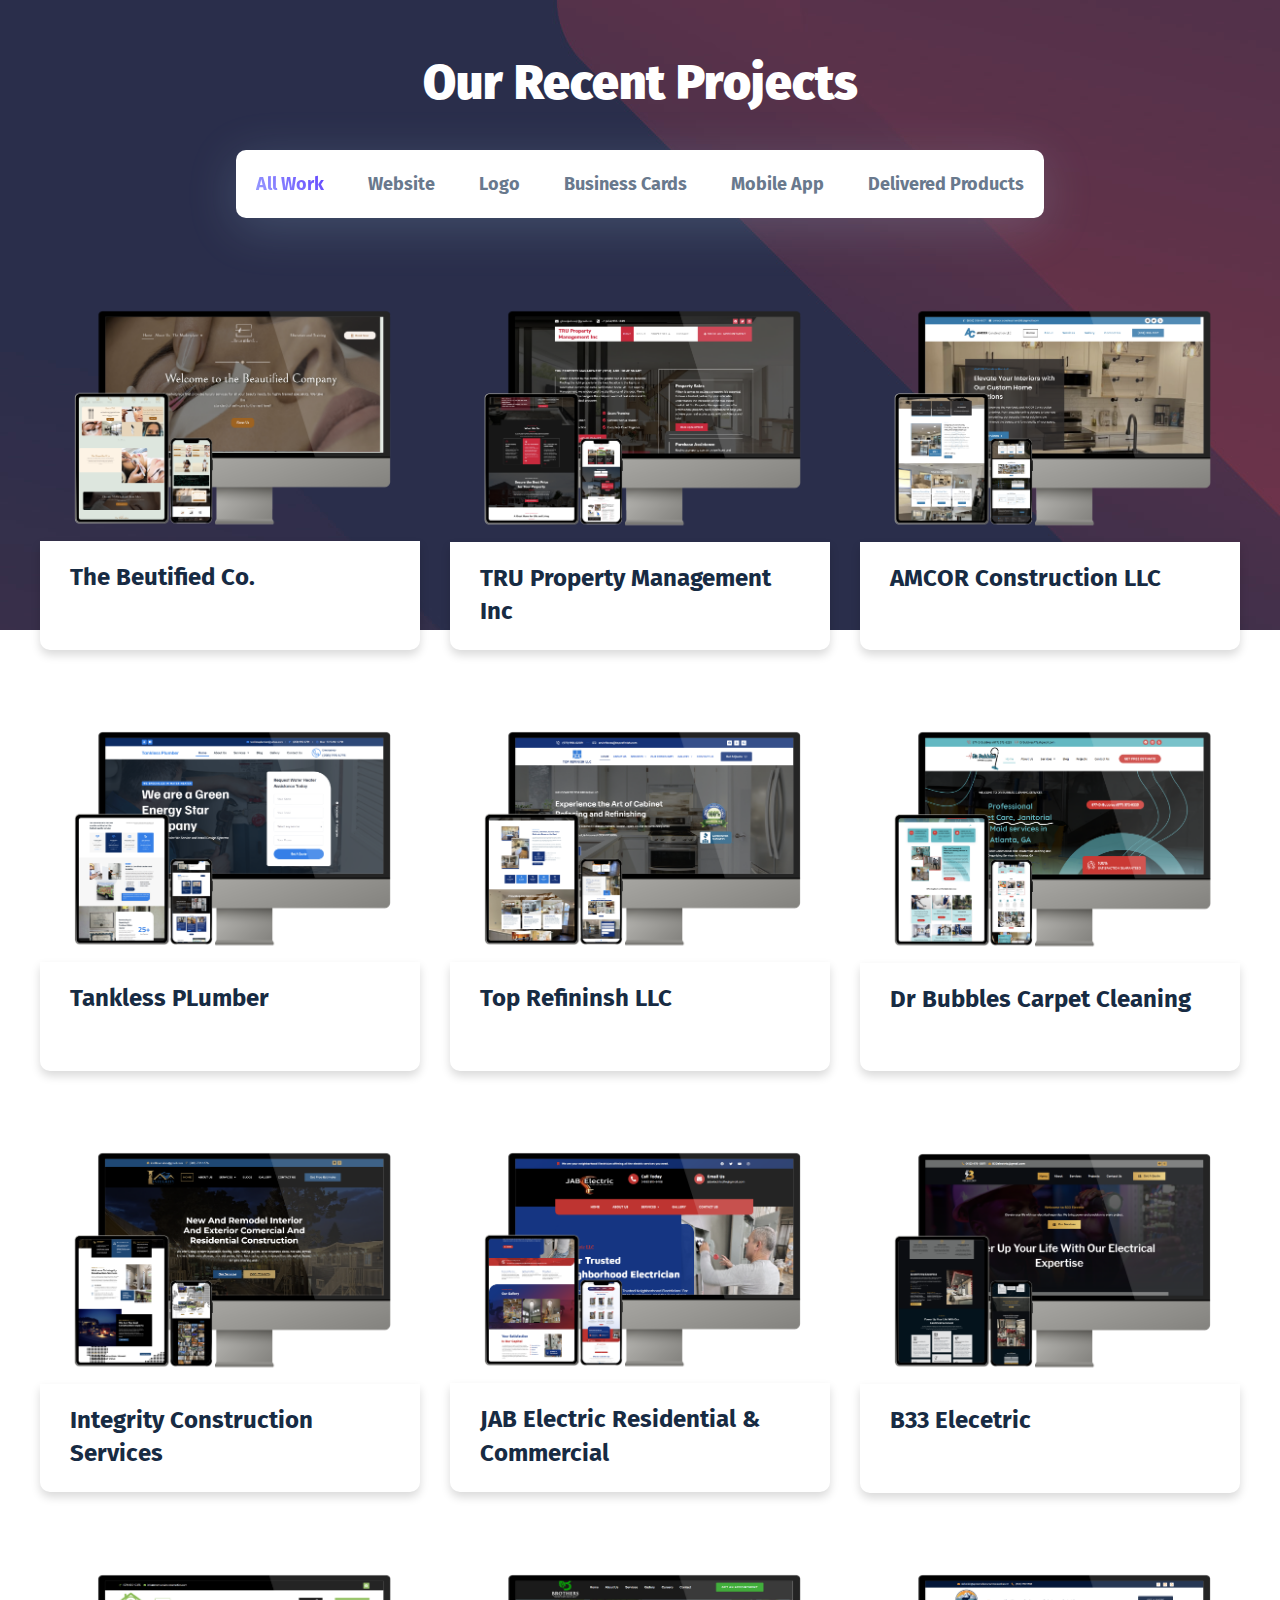
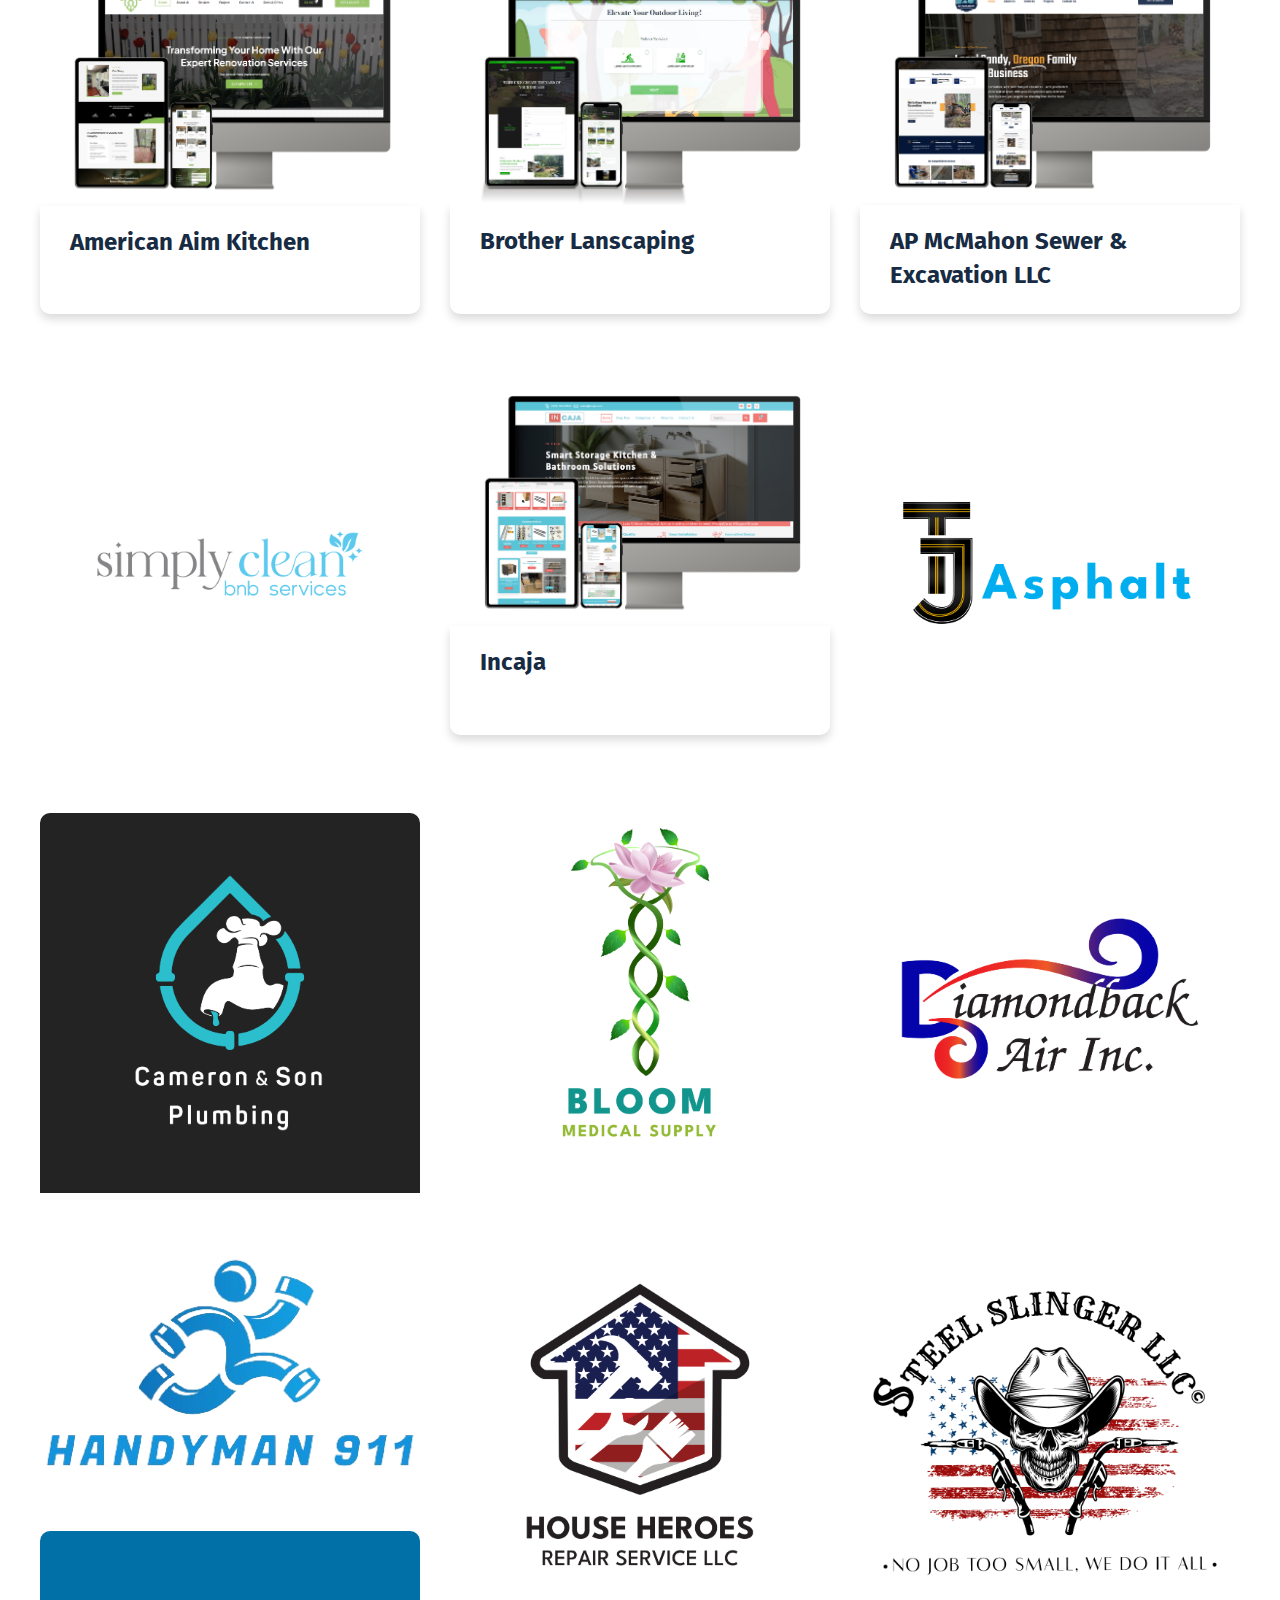
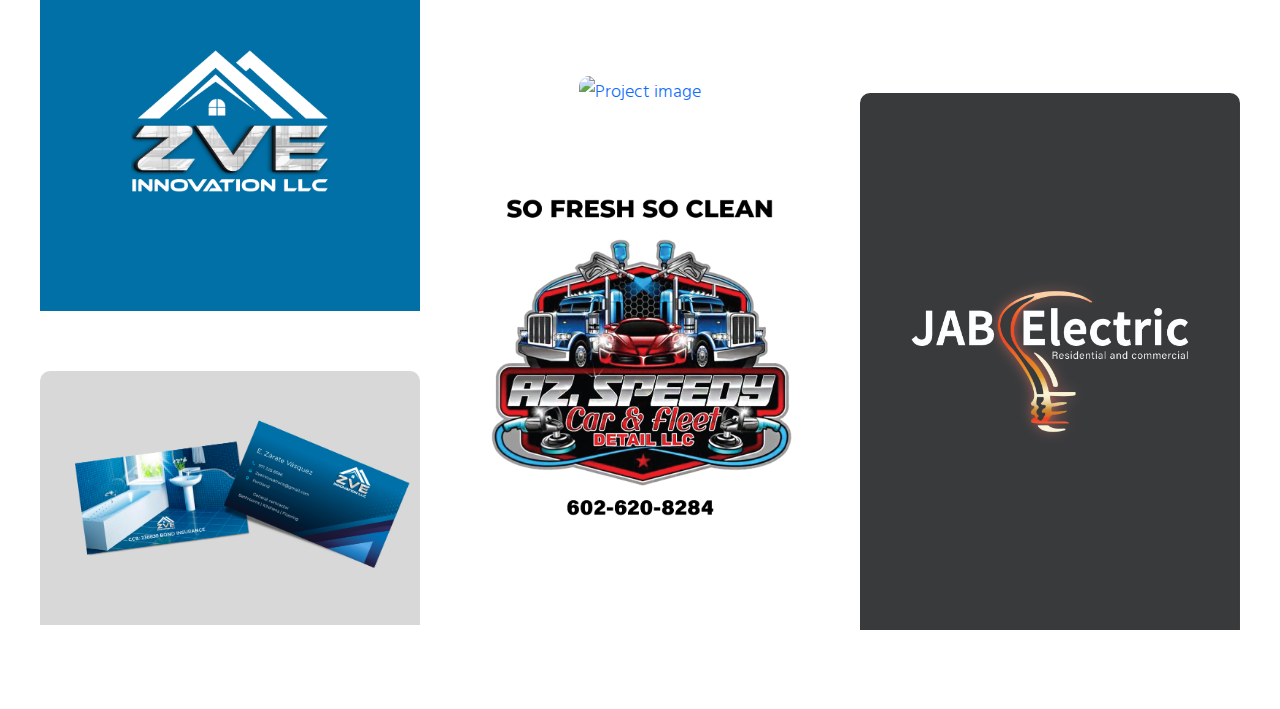
==== commit 4557e54f: "Changes made in business cards" ====
--- a/public/index.html
+++ b/public/index.html
@@ -130,9 +130,9 @@
                         <a href="javascript:void(0)" class="filter-button is-checked" data-filter="*">All Work</a>
                         <a href="javascript:void(0)" class="filter-button" data-filter=".a1">Website</a>
                         <a href="javascript:void(0)" class="filter-button" data-filter=".a2">Logo</a>
+                        <a href="javascript:void(0)" class="filter-button" data-filter=".a5">Business Cards</a>
                         <a href="javascript:void(0)" class="filter-button" data-filter=".a3">Mobile App</a>
                         <a href="javascript:void(0)" class="filter-button" data-filter=".a4">Delivered Products</a>
-                        <a href="javascript:void(0)" class="filter-button" data-filter=".a5">Business Cards</a>
                     </div>
                     <!-- filter-button-group ends -->
 
@@ -320,7 +320,7 @@
                         <div class="a2  grid-item col-md-6 col-lg-4">
                             <a href="#" class="featured-content-block content-block " data-bs-toggle="modal" data-bs-target="#">
                                 <div class="img-container">
-                                    <img src="images/logo/Design Spartans Logo.png" alt="Project image" class="img-fluid">
+                                    <img src="images/logo/simply clean png.png" alt="Project image" class="img-fluid">
                                 </div>
                                
                             </a>
@@ -329,7 +329,7 @@
                         <div class="a2  grid-item col-md-6 col-lg-4">
                             <a href="#" class="featured-content-block content-block " data-bs-toggle="modal" data-bs-target="#">
                                 <div class="img-container">
-                                    <img src="images/logo/AZ speedy logo-01.png" alt="Project image" class="img-fluid">
+                                    <img src="images/logo/TJ asphalt logo-01.png" alt="Project image" class="img-fluid">
                                 </div>
                                
                             </a>
@@ -374,7 +374,7 @@
                         <div class="a2  grid-item col-md-6 col-lg-4">
                             <a href="#" class="featured-content-block content-block " data-bs-toggle="modal" data-bs-target="#">
                                 <div class="img-container">
-                                    <img src="images/logo/TJ asphalt logo-01.png" alt="Project image" class="img-fluid">
+                                    <img src="images/logo/handyman911.png" alt="Project image" class="img-fluid">
                                 </div>
                                
                             </a>
@@ -401,7 +401,7 @@
                         <div class="a2  grid-item col-md-6 col-lg-4">
                             <a href="#" class="featured-content-block content-block " data-bs-toggle="modal" data-bs-target="#">
                                 <div class="img-container">
-                                    <img src="images/logo/simply clean png.png" alt="Project image" class="img-fluid">
+                                    <img src="images/logo/" alt="Project image" class="img-fluid">
                                 </div>
                                
                             </a>
@@ -416,21 +416,33 @@
                             </a>
                             <!-- End of .featured-content-block -->
                         </div>
-
+                        <div class="a2  grid-item col-md-6 col-lg-4">
+                            <a href="#" class="featured-content-block content-block " data-bs-toggle="modal" data-bs-target="#">
+                                <div class="img-container">
+                                    <img src="images/logo/AZ speedy logo-01.png" alt="Project image" class="img-fluid">
+                                </div>
+                               
+                            </a>
+                            <!-- End of .featured-content-block -->
+                        </div>
                         <!-- End of Logos -->
 
 
+
                         <!-- Business Cards -->
-                        <div class="a5 grid-item col-md-6 col-lg-4">
+
+
+
+                        <!-- <div class="a5 grid-item col-md-6 col-lg-4">
                             <a href="#" class="featured-content-block content-block" data-bs-toggle="modal" >
                                 <div class="img-container">
                                     <img src="images/BusinessCards/daniel chase-01.webp" alt="Project image" class="img-fluid">
                                 </div>
-                                <!-- End of .img-container -->
+                               
                                 
                             </a>
-                            <!-- End of .featured-content-block -->
-                        </div>
+                            
+                        </div> -->
 
                         <!-- End of .grid-item -->
                         <div class="a5 grid-item col-md-6 col-lg-4">
@@ -444,24 +456,24 @@
                             <!-- End of .featured-content-block -->
                         </div>
                         <!-- End of .grid-item -->
-                        <div class="a5 grid-item col-md-6 col-lg-4">
+                        <!-- <div class="a5 grid-item col-md-6 col-lg-4">
                             <a href="#" class="featured-content-block content-block" data-bs-toggle="modal" >
                                 <div class="img-container">
                                     <img src="images/BusinessCards/emilys-01.webp" alt="Project image" class="img-fluid">
                                 </div>
-                                <!-- End of .img-container -->
+                                
                                
                             </a>
-                            <!-- End of .featured-content-block -->
-                        </div>
-                        <!-- End of .grid-item -->
-                        
-                       
+                            
+                        </div> -->     
                        
                        
                     </div>
+
                     <!-- End of .grid -->
-                    <!-- <a href="#" class="custom-btn btn-big grad-style-ef btn-full">DISCOVER MORE WORK</a> -->
+                    <!-- End of Businness Cards -->
+
+                   
                 </div>
                 <!-- End of .template-showcase -->
             </div>
